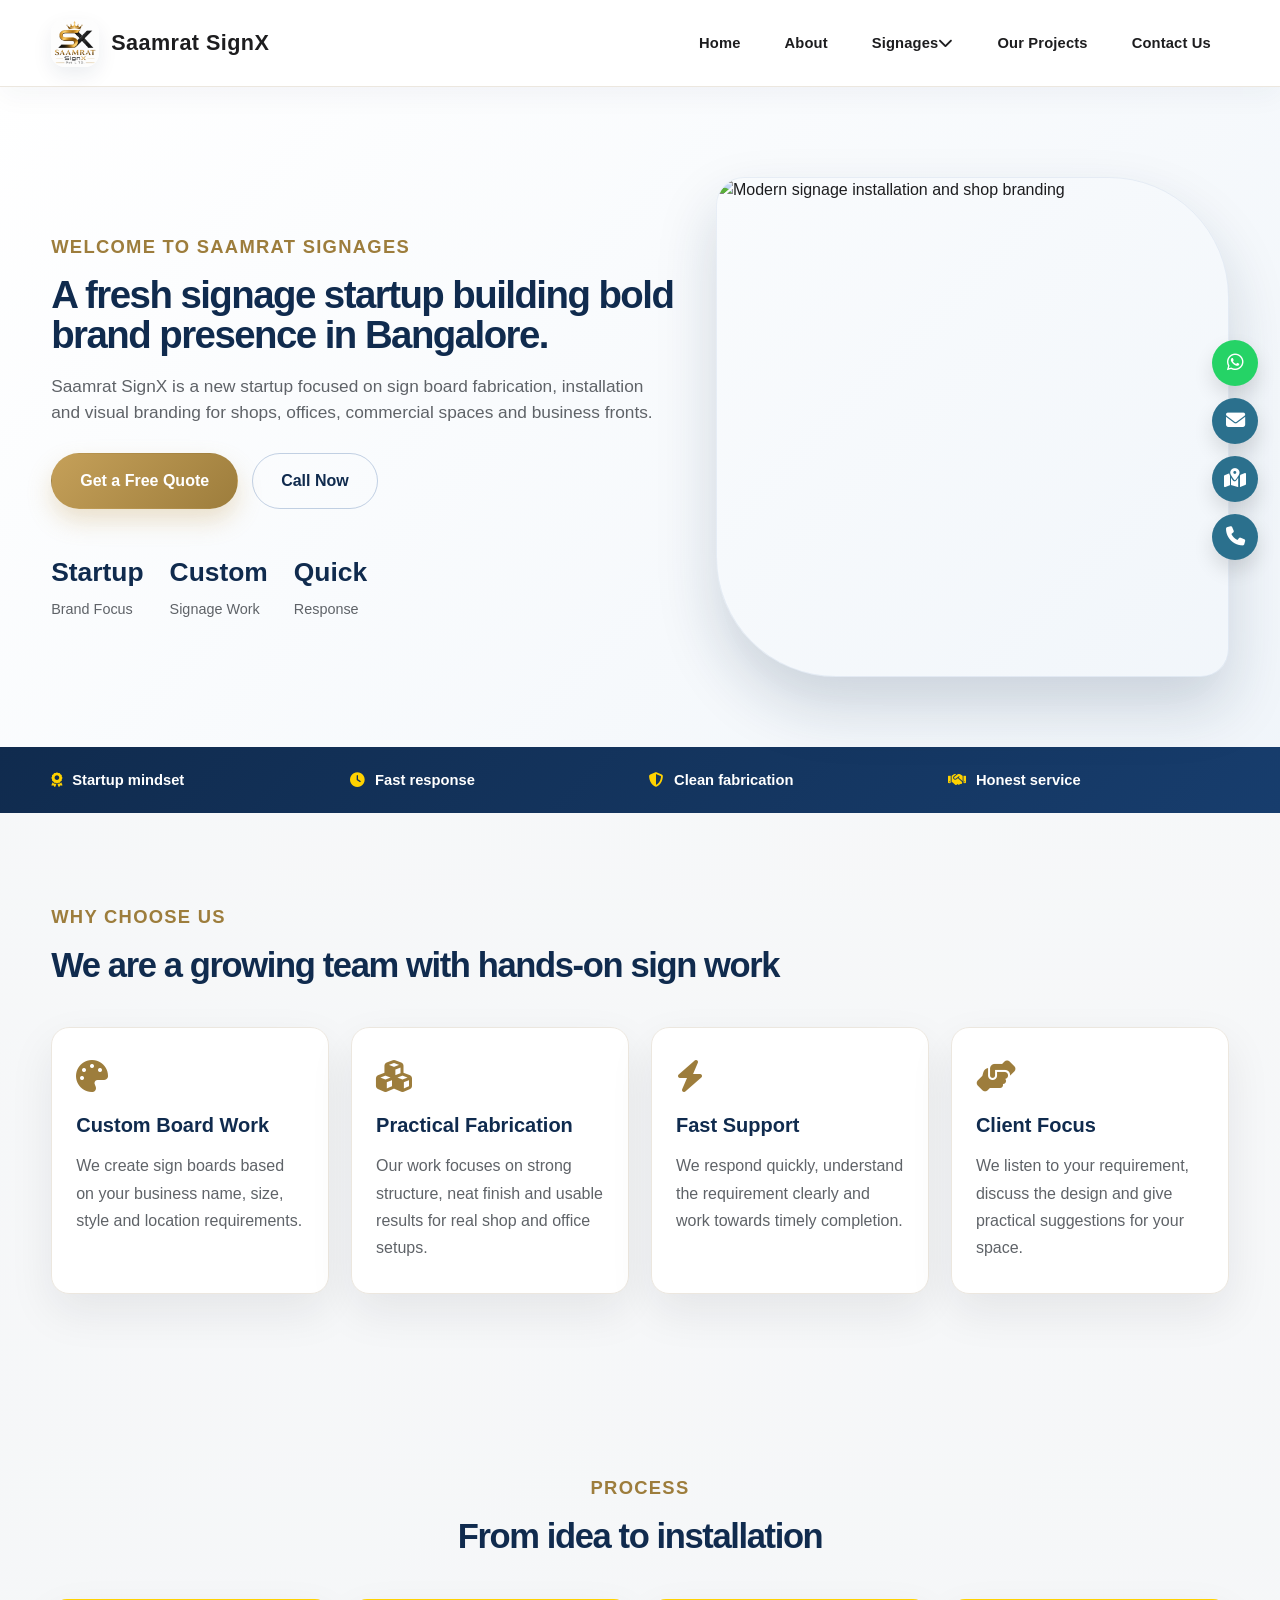
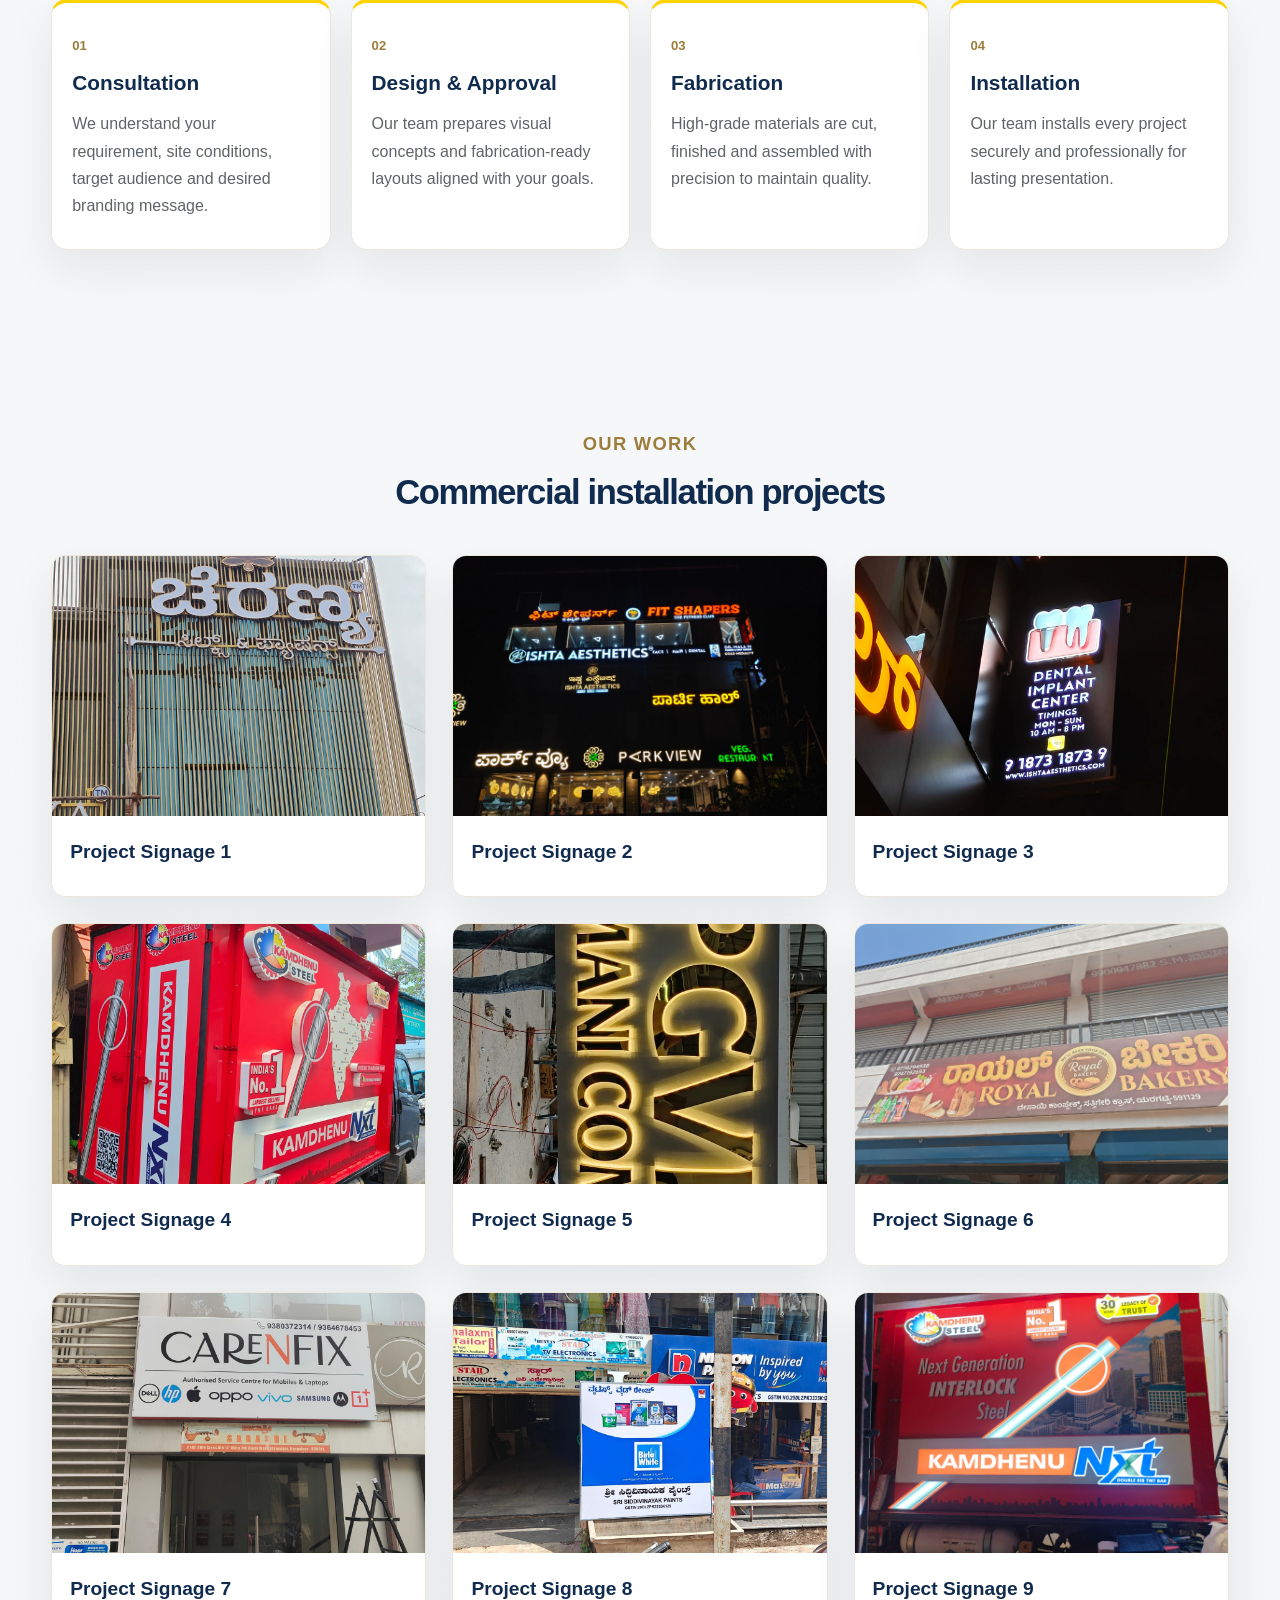
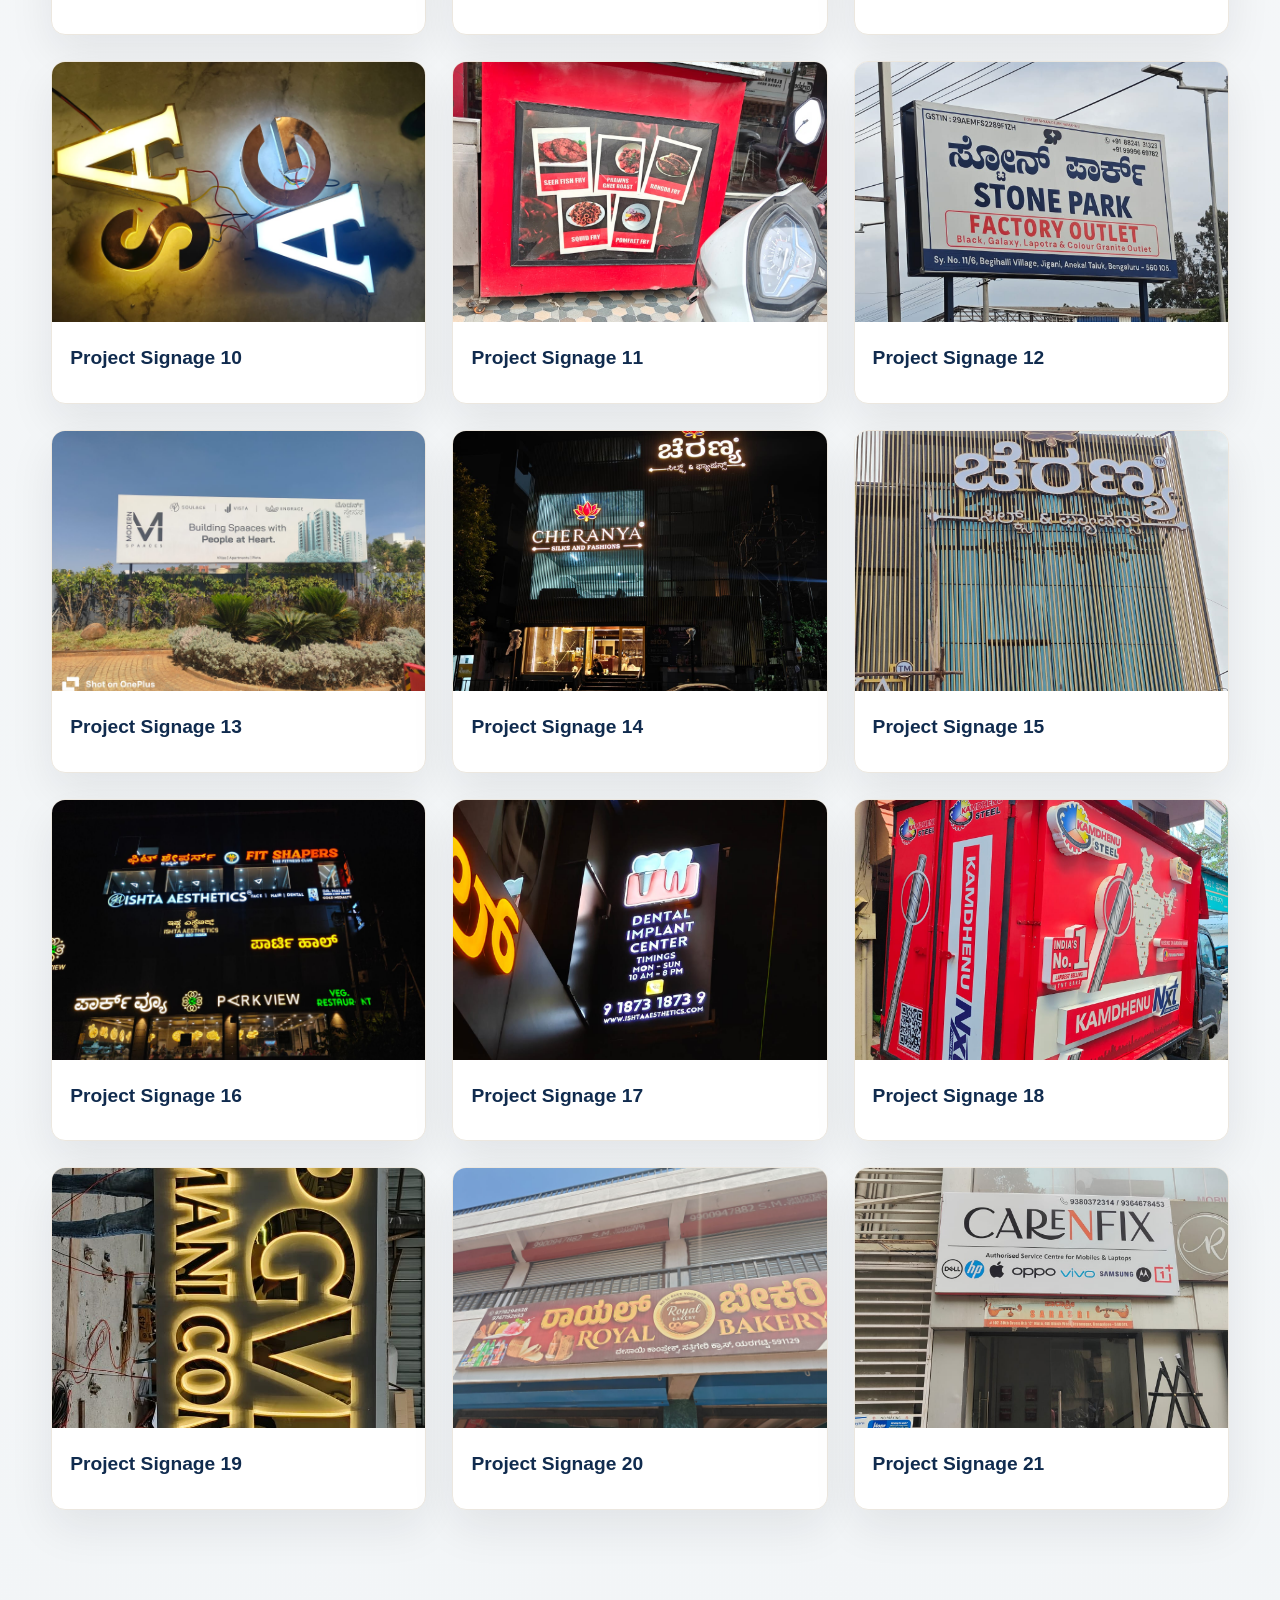
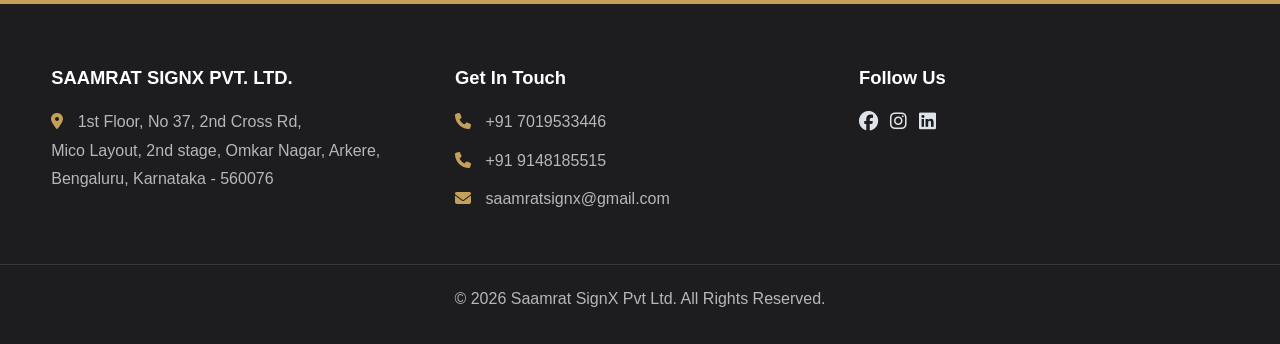
==== index.html @ 5800c89b "added multiple files" ====
<!DOCTYPE html>
<html lang="en">
<head>
    <meta charset="UTF-8">
    <meta name="viewport" content="width=device-width, initial-scale=1.0">
    <title>Saamrat SignX Pvt Ltd | Signage Manufacturers in Bangalore</title>
    <meta name="description" content="Saamrat SignX manufactures premium 3D, neon, acrylic, ACP and commercial signage solutions in Bangalore for businesses, brands and architects.">
    <link rel="stylesheet" href="style.css">
    <link rel="stylesheet" href="https://cdnjs.cloudflare.com/ajax/libs/font-awesome/6.4.0/css/all.min.css">
</head>
<body>
    <div class="watermark-bg"></div>

    <div class="sticky-side-bar">
        <a href="https://wa.me/917019533446" target="_blank" class="side-icon whatsapp" title="WhatsApp"><i class="fa-brands fa-whatsapp"></i></a>
        <a href="mailto:saamratsignx@gmail.com" class="side-icon email" title="Email"><i class="fa-solid fa-envelope"></i></a>
        <a href="#contact" class="side-icon maps" title="Location"><i class="fa-solid fa-map-location-dot"></i></a>
        <a href="tel:+917019533446" class="side-icon phone" title="Call Us"><i class="fa-solid fa-phone"></i></a>
    </div>

    <header>
        <div class="container nav-container">
            <div class="logo-area">
                <img src="Images/logo.jpeg" alt="Saamrat SignX Logo" class="brand-logo">
                <span class="brand-name">Saamrat SignX</span>
            </div>

            <nav>
                <ul class="nav-links">
                    <li><a href="#home">Home</a></li>
                    <li><a href="about.html">About</a></li>
                    <li class="mega-dropdown-root">
                        <a href="#services" class="drop-trigger">Signages <i class="fa-solid fa-chevron-down"></i></a>
                        <div class="mega-menu-panel">
                            <div class="container mega-menu-grid">
                                <div class="mega-column">
                                    <h4>Letter Signages</h4>
                                    <ul>
                                        <li><a href="product-detail.html?type=ss-letters">Stainless Steel Letters</a></li>
                                        <li><a href="product-detail.html?type=gold-letters">Gold Letters</a></li>
                                        <li><a href="product-detail.html?type=aluminum-letters">Aluminium Letters</a></li>
                                        <li><a href="product-detail.html?type=acrylic-letters">Acrylic Letters</a></li>
                                    </ul>
                                </div>
                                <div class="mega-column">
                                    <h4>Glow & LED Signs</h4>
                                    <ul>
                                        <li><a href="product-detail.html?type=3d-glow">3D Glow Sign Board</a></li>
                                        <li><a href="product-detail.html?type=neon-board">Neon Sign Board</a></li>
                                        <li><a href="product-detail.html?type=pylon-board">Pylon Sign Board</a></li>
                                    </ul>
                                </div>
                                <div class="mega-column">
                                    <h4>Outdoor & Architectural</h4>
                                    <ul>
                                        <li><a href="product-detail.html?type=acp-cladding">ACP Cladding</a></li>
                                        <li><a href="product-detail.html?type=modular-signage">Modular Signage</a></li>
                                    </ul>
                                </div>
                                <div class="mega-column">
                                    <h4>Specialty Signs</h4>
                                    <ul>
                                        <li><a href="product-detail.html?type=acrylic-letters">Acrylic Signs</a></li>
                                        <li><a href="product-detail.html?type=ss-letters">Custom Branding</a></li>
                                    </ul>
                                </div>
                            </div>
                        </div>
                    </li>
                    <li><a href="#projects">Our Projects</a></li>
                    <li><a href="#contact">Contact Us</a></li>
                </ul>
            </nav>
        </div>
    </header>

    <main>
        <section id="home" class="hero-split-section">
            <div class="container hero-split-grid">
                <div class="hero-left-content">
                    <span class="eyebrow">Welcome to Saamrat Signages</span>
                    <h1 class="hero-main-title">A fresh signage startup building bold brand presence in Bangalore.</h1>
                    <p class="hero-description-text">
                        Saamrat SignX is a new startup focused on sign board fabrication, installation and visual branding for shops, offices, commercial spaces and business fronts.
                    </p>
                    <div class="hero-action-buttons">
                        <a href="#contact" class="btn-primary">Get a Free Quote</a>
                        <a href="tel:+917019533446" class="btn-secondary">Call Now</a>
                    </div>
                    <div class="hero-stats">
                        <div>
                            <strong>Startup</strong>
                            <span>Brand Focus</span>
                        </div>
                        <div>
                            <strong>Custom</strong>
                            <span>Signage Work</span>
                        </div>
                        <div>
                            <strong>Quick</strong>
                            <span>Response</span>
                        </div>
                    </div>
                </div>

                <div class="hero-right-media">
                    <div class="hero-image-wrapper">
                        <img src="https://images.unsplash.com/photo-1524758631624-e2822e304c36?auto=format&fit=crop&w=1200&q=80" alt="Modern signage installation and shop branding">
                    </div>
                </div>
            </div>
        </section>

        <section class="trust-strip">
            <div class="container trust-strip-inner">
                <div><i class="fa-solid fa-award"></i> Startup mindset</div>
                <div><i class="fa-solid fa-clock"></i> Fast response</div>
                <div><i class="fa-solid fa-shield-halved"></i> Clean fabrication</div>
                <div><i class="fa-solid fa-handshake"></i> Honest service</div>
            </div>
        </section>

        <section class="features-section">
            <div class="container">
                <div class="section-heading left">
                    <span class="eyebrow">Why choose us</span>
                    <h2>We are a growing team with hands-on sign work</h2>
                </div>

                <div class="feature-grid">
                    <div class="feature-box">
                        <i class="fa-solid fa-palette"></i>
                        <h3>Custom Board Work</h3>
                        <p>We create sign boards based on your business name, size, style and location requirements.</p>
                    </div>
                    <div class="feature-box">
                        <i class="fa-solid fa-cubes"></i>
                        <h3>Practical Fabrication</h3>
                        <p>Our work focuses on strong structure, neat finish and usable results for real shop and office setups.</p>
                    </div>
                    <div class="feature-box">
                        <i class="fa-solid fa-bolt"></i>
                        <h3>Fast Support</h3>
                        <p>We respond quickly, understand the requirement clearly and work towards timely completion.</p>
                    </div>
                    <div class="feature-box">
                        <i class="fa-solid fa-hands-helping"></i>
                        <h3>Client Focus</h3>
                        <p>We listen to your requirement, discuss the design and give practical suggestions for your space.</p>
                    </div>
                </div>
            </div>
        </section>

        <section class="process-section">
            <div class="container">
                <div class="section-heading center">
                    <span class="eyebrow">Process</span>
                    <h2>From idea to installation</h2>
                </div>
                <div class="process-grid">
                    <div class="process-step">
                        <span>01</span>
                        <h3>Consultation</h3>
                        <p>We understand your requirement, site conditions, target audience and desired branding message.</p>
                    </div>
                    <div class="process-step">
                        <span>02</span>
                        <h3>Design & Approval</h3>
                        <p>Our team prepares visual concepts and fabrication-ready layouts aligned with your goals.</p>
                    </div>
                    <div class="process-step">
                        <span>03</span>
                        <h3>Fabrication</h3>
                        <p>High-grade materials are cut, finished and assembled with precision to maintain quality.</p>
                    </div>
                    <div class="process-step">
                        <span>04</span>
                        <h3>Installation</h3>
                        <p>Our team installs every project securely and professionally for lasting presentation.</p>
                    </div>
                </div>
            </div>
        </section>

        <section id="projects" class="projects-section">
            <div class="container">
                <div class="section-heading center">
                    <span class="eyebrow">Our work</span>
                    <h2>Commercial installation projects</h2>
                </div>
                <div class="projects-grid">
                    <div class="project-item">
                        <img src="Images/project-signage-1.jpeg" alt="Project signage 1">
                        <div class="project-meta"><h4>Project Signage 1</h4></div>
                    </div>
                    <div class="project-item">
                        <img src="Images/project-signage-2.jpeg" alt="Project signage 2">
                        <div class="project-meta"><h4>Project Signage 2</h4></div>
                    </div>
                    <div class="project-item">
                        <img src="Images/project-signage-3.jpeg" alt="Project signage 3">
                        <div class="project-meta"><h4>Project Signage 3</h4></div>
                    </div>
                    <div class="project-item">
                        <img src="Images/project-signage-4.jpeg" alt="Project signage 4">
                        <div class="project-meta"><h4>Project Signage 4</h4></div>
                    </div>
                    <div class="project-item">
                        <img src="Images/project-signage-5.jpeg" alt="Project signage 5">
                        <div class="project-meta"><h4>Project Signage 5</h4></div>
                    </div>
                    <div class="project-item">
                        <img src="Images/project-signage-6.jpeg" alt="Project signage 6">
                        <div class="project-meta"><h4>Project Signage 6</h4></div>
                    </div>
                    <div class="project-item">
                        <img src="Images/project-signage-7.jpeg" alt="Project signage 7">
                        <div class="project-meta"><h4>Project Signage 7</h4></div>
                    </div>
                    <div class="project-item">
                        <img src="Images/project-signage-8.jpeg" alt="Project signage 8">
                        <div class="project-meta"><h4>Project Signage 8</h4></div>
                    </div>
                    <div class="project-item">
                        <img src="Images/project-signage-9.jpeg" alt="Project signage 9">
                        <div class="project-meta"><h4>Project Signage 9</h4></div>
                    </div>
                    <div class="project-item">
                        <img src="Images/project-signage-10.jpeg" alt="Project signage 10">
                        <div class="project-meta"><h4>Project Signage 10</h4></div>
                    </div>
                    <div class="project-item">
                        <img src="Images/project-signage-11.jpeg" alt="Project signage 11">
                        <div class="project-meta"><h4>Project Signage 11</h4></div>
                    </div>
                    <div class="project-item">
                        <img src="Images/project-signage-12.jpeg" alt="Project signage 12">
                        <div class="project-meta"><h4>Project Signage 12</h4></div>
                    </div>
                    <div class="project-item">
                        <img src="Images/project-signage-13.jpeg" alt="Project signage 13">
                        <div class="project-meta"><h4>Project Signage 13</h4></div>
                    </div>
                    <div class="project-item">
                        <img src="Images/project-signage-14.jpeg" alt="Project signage 14">
                        <div class="project-meta"><h4>Project Signage 14</h4></div>
                    </div>
                    <div class="project-item">
                        <img src="Images/project-signage-15.jpeg" alt="Project signage 15">
                        <div class="project-meta"><h4>Project Signage 15</h4></div>
                    </div>
                    <div class="project-item">
                        <img src="Images/project-signage-16.jpeg" alt="Project signage 16">
                        <div class="project-meta"><h4>Project Signage 16</h4></div>
                    </div>
                    <div class="project-item">
                        <img src="Images/project-signage-17.jpeg" alt="Project signage 17">
                        <div class="project-meta"><h4>Project Signage 17</h4></div>
                    </div>
                    <div class="project-item">
                        <img src="Images/project-signage-18.jpeg" alt="Project signage 18">
                        <div class="project-meta"><h4>Project Signage 18</h4></div>
                    </div>
                    <div class="project-item">
                        <img src="Images/project-signage-19.jpeg" alt="Project signage 19">
                        <div class="project-meta"><h4>Project Signage 19</h4></div>
                    </div>
                    <div class="project-item">
                        <img src="Images/project-signage-20.jpeg" alt="Project signage 20">
                        <div class="project-meta"><h4>Project Signage 20</h4></div>
                    </div>
                    <div class="project-item">
                        <img src="Images/project-signage-21.jpeg" alt="Project signage 21">
                        <div class="project-meta"><h4>Project Signage 21</h4></div>
                    </div>
                </div>
            </div>
        </section>


    </main>

    <footer>
        <div class="container footer-grid">
            <div class="footer-info">
                <h3>SAAMRAT SIGNX PVT. LTD.</h3>
                <p><i class="fa-solid fa-location-dot"></i> 1st Floor, No 37, 2nd Cross Rd,<br>Mico Layout, 2nd stage, Omkar Nagar, Arkere,<br>Bengaluru, Karnataka - 560076</p>
            </div>
            <div class="footer-contact">
                <h3>Get In Touch</h3>
                <p><i class="fa-solid fa-phone"></i> +91 7019533446</p>
                <p><i class="fa-solid fa-phone"></i> +91 9148185515</p>
                <p><i class="fa-solid fa-envelope"></i> saamratsignx@gmail.com</p>
            </div>
            <div class="footer-social">
                <h3>Follow Us</h3>
                <div class="social-icons">
                    <a href="#"><i class="fa-brands fa-facebook"></i></a>
                    <a href="#"><i class="fa-brands fa-instagram"></i></a>
                    <a href="#"><i class="fa-brands fa-linkedin"></i></a>
                </div>
            </div>
        </div>
        <div class="footer-bottom text-center">
            <p>&copy; <span id="currentYear"></span> Saamrat SignX Pvt Ltd. All Rights Reserved.</p>
        </div>
    </footer>

    <script src="script.js"></script>
</body>
</html>
---- style.css ----
:root {
    --primary-gold: #c5a059;
    --dark-gold: #9d7d3c;
    --dark-charcoal: #1d1d1f;
    --text-muted: #5f6368;
    --pure-white: #ffffff;
    --soft-white: #f8f8f5;
    --border-color: #ece7df;
    --brand-blue: #1b4b93;
    --brand-blue-2: #102b4e;
    --screenshot-yellow: #ffd200;
    --shadow-soft: 0 18px 45px rgba(24, 28, 38, 0.08);
}

* {
    margin: 0;
    padding: 0;
    box-sizing: border-box;
    font-family: Arial, Helvetica, sans-serif;
    scroll-behavior: smooth;
}

body {
    background: linear-gradient(180deg, #f7f8f9 0%, #f2f5f7 100%);
    color: var(--dark-charcoal);
    line-height: 1.5;
    position: relative;
    overflow-x: hidden;
}

a { text-decoration: none; }
img { display: block; max-width: 100%; }

.container {
    width: 92%;
    max-width: 1200px;
    margin: 0 auto;
}

.text-center { text-align: center; }

.eyebrow {
    display: inline-block;
    font-size: 0.78rem;
    letter-spacing: 0.12rem;
    text-transform: uppercase;
    font-weight: 700;
    color: var(--dark-gold);
    margin-bottom: 18px;
}

.section-heading {
    margin-bottom: 42px;
}

.section-heading h2 {
    color: var(--brand-blue-2);
    font-size: clamp(2rem, 2.7vw, 2.8rem);
    line-height: 1.18;
    font-weight: 800;
    letter-spacing: -0.04em;
}

.section-heading.center {
    text-align: center;
}

.section-heading.left {
    text-align: left;
}

.watermark-bg {
    position: fixed;
    inset: 0;
    background-image: url('Images/logo.jpeg');
    background-repeat: no-repeat;
    background-position: center center;
    background-size: 68vmin auto;
    filter: grayscale(1) brightness(0);
    opacity: 0.045;
    pointer-events: none;
    z-index: 0;
}

header,
main,
footer {
    position: relative;
    z-index: 1;
}

.sticky-side-bar {
    position: fixed;
    right: 22px;
    top: 50%;
    transform: translateY(-50%);
    display: flex;
    flex-direction: column;
    gap: 12px;
    z-index: 9999;
}

.side-icon {
    width: 46px;
    height: 46px;
    border-radius: 50%;
    background-color: #2b708d;
    color: var(--pure-white);
    display: flex;
    justify-content: center;
    align-items: center;
    font-size: 1.2rem;
    box-shadow: 0 10px 20px rgba(0, 0, 0, 0.12);
    transition: transform 0.25s ease, background 0.25s ease;
}

.side-icon:hover { transform: translateY(-2px) scale(1.06); }
.side-icon.whatsapp { background-color: #25D366; }

header {
    position: sticky;
    top: 0;
    z-index: 2000;
    background: rgba(255, 255, 255, 0.94);
    backdrop-filter: blur(12px);
    border-bottom: 1px solid var(--border-color);
    box-shadow: 0 10px 25px rgba(16, 43, 78, 0.04);
}

.nav-container {
    display: flex;
    justify-content: space-between;
    align-items: center;
    height: 86px;
}

.logo-area {
    display: flex;
    align-items: center;
    gap: 12px;
}

.brand-logo {
    width: 48px;
    height: 48px;
    object-fit: cover;
    border-radius: 14px;
    box-shadow: 0 8px 20px rgba(16, 43, 78, 0.08);
}

.brand-name {
    font-size: 1.35rem;
    font-weight: 800;
    color: var(--dark-charcoal);
    letter-spacing: 0.02em;
}

.nav-links {
    display: flex;
    align-items: center;
    list-style: none;
    gap: 8px;
}

.nav-links > li {
    position: relative;
    height: 80px;
    display: flex;
    align-items: center;
}

.nav-links > li > a {
    color: var(--dark-charcoal);
    font-weight: 700;
    font-size: 0.92rem;
    padding: 0 18px;
    display: flex;
    align-items: center;
    height: 100%;
    letter-spacing: 0.01em;
}

.nav-links > li > a:hover {
    color: var(--primary-gold);
}

.mega-dropdown-root {
    position: relative;
}

.mega-dropdown-root:hover .mega-menu-panel,
.mega-dropdown-root:focus-within .mega-menu-panel {
    opacity: 1;
    visibility: visible;
    transform: translate(-50%, 0);
    pointer-events: auto;
}

.mega-menu-panel {
    position: absolute;
    top: 80px;
    left: 50%;
    width: min(1200px, calc(100vw - 80px));
    background: #ffffff;
    border-bottom: 1px solid var(--border-color);
    box-shadow: 0 22px 35px rgba(0,0,0,0.12);
    padding: 35px 0 40px;
    opacity: 0;
    visibility: hidden;
    transform: translate(-50%, 8px);
    transition: all 0.25s ease;
    pointer-events: none;
    z-index: 1000;
}

.mega-menu-grid {
    display: grid;
    grid-template-columns: repeat(4, minmax(180px, 1fr));
    gap: 32px;
}

.mega-column h4 {
    font-size: 0.92rem;
    margin-bottom: 14px;
    color: var(--dark-charcoal);
    font-weight: 800;
}

.mega-column ul { list-style: none; }
.mega-column ul li { margin-bottom: 10px; }
.mega-column ul li a {
    color: var(--text-muted);
    font-size: 0.88rem;
}
.mega-column ul li a:hover { color: var(--brand-blue); }

.hero-split-section {
    padding: 90px 0 70px;
    position: relative;
    z-index: 1;
    background: linear-gradient(135deg, rgba(255,255,255,0.96), rgba(240,245,250,0.96));
}

.hero-split-grid {
    display: grid;
    grid-template-columns: 1.1fr 0.9fr;
    gap: 38px;
    align-items: center;
}

.hero-left-content {
    display: flex;
    flex-direction: column;
    align-items: flex-start;
}

.hero-main-title {
    font-size: clamp(2.4rem, 3vw, 3.8rem);
    line-height: 1.05;
    color: var(--brand-blue-2);
    font-weight: 900;
    margin-bottom: 18px;
    letter-spacing: -0.04em;
}

.eyebrow {
    font-size: 1.15rem;
    letter-spacing: 0.08rem;
    margin-bottom: 14px;
}

.hero-description-text {
    font-size: 1.08rem;
    color: var(--text-muted);
    max-width: 620px;
    margin-bottom: 28px;
}

.hero-action-buttons {
    display: flex;
    flex-wrap: wrap;
    gap: 14px;
    margin-bottom: 32px;
}

.btn-primary,
.btn-secondary {
    display: inline-flex;
    align-items: center;
    justify-content: center;
    padding: 15px 28px;
    border-radius: 999px;
    font-weight: 700;
    border: 1px solid transparent;
    transition: transform 0.2s ease, box-shadow 0.2s ease;
    text-decoration: none;
}

.btn-primary {
    background: linear-gradient(135deg, var(--primary-gold), var(--dark-gold));
    color: var(--pure-white);
    box-shadow: 0 12px 25px rgba(197, 160, 89, 0.3);
}

.btn-secondary {
    background: transparent;
    color: var(--brand-blue-2);
    border-color: rgba(27, 75, 147, 0.25);
}

.btn-primary:hover,
.btn-secondary:hover {
    transform: translateY(-2px);
}

.hero-stats {
    display: flex;
    flex-wrap: wrap;
    gap: 26px;
    padding-top: 12px;
}

.hero-stats div {
    display: flex;
    flex-direction: column;
    gap: 6px;
}

.hero-stats strong {
    font-size: 1.65rem;
    color: var(--brand-blue-2);
}

.hero-stats span {
    color: var(--text-muted);
    font-size: 0.9rem;
}

.hero-image-wrapper {
    width: 100%;
    height: 500px;
    border-radius: 28px 120px 28px 120px;
    overflow: hidden;
    box-shadow: 0 30px 60px rgba(16, 43, 78, 0.18);
    border: 1px solid rgba(27, 75, 147, 0.08);
}

.hero-image-wrapper img {
    width: 100%;
    height: 100%;
    object-fit: cover;
}

.trust-strip {
    background: linear-gradient(135deg, #102b4e, #173d6d);
    color: var(--pure-white);
    padding: 22px 0;
}

.trust-strip-inner {
    display: grid;
    grid-template-columns: repeat(4, minmax(160px, 1fr));
    gap: 18px;
    font-weight: 700;
    text-transform: none;
}

.trust-strip-inner div {
    display: flex;
    align-items: center;
    gap: 10px;
    font-size: 0.92rem;
}

.trust-strip-inner i {
    color: var(--screenshot-yellow);
}

.services-section,
.features-section,
.process-section,
.projects-section,
.testimonial-section,
.contact-section {
    padding: 90px 0;
}

.services-section {
    background: #ffffff;
}

.image-gallery-grid {
    display: grid;
    grid-template-columns: repeat(auto-fit, minmax(280px, 1fr));
    gap: 26px;
}

.gallery-card {
    position: relative;
    overflow: hidden;
    border-radius: 14px;
    border: 1px solid var(--border-color);
    height: 255px;
    background: #ddd;
    box-shadow: var(--shadow-soft);
}

.gallery-card img {
    width: 100%;
    height: 100%;
    object-fit: cover;
    transition: transform 0.3s ease;
}

.gallery-card:hover img { transform: scale(1.05); }

.card-overlay {
    position: absolute;
    inset: 0;
    display: flex;
    align-items: center;
    justify-content: center;
    background: rgba(17, 24, 39, 0.7);
    opacity: 0;
    transition: opacity 0.25s ease;
}

.gallery-card:hover .card-overlay { opacity: 1; }

.card-overlay h3 {
    color: var(--pure-white);
    font-size: 1.2rem;
    text-align: center;
    padding: 0 20px;
}

.feature-grid {
    display: grid;
    grid-template-columns: repeat(4, minmax(220px, 1fr));
    gap: 22px;
}

.feature-box {
    background: var(--pure-white);
    padding: 32px 24px;
    border-radius: 18px;
    border: 1px solid var(--border-color);
    box-shadow: var(--shadow-soft);
    transition: transform 0.22s ease, box-shadow 0.22s ease;
}

.feature-box:hover {
    transform: translateY(-4px);
    box-shadow: 0 22px 40px rgba(16, 43, 78, 0.12);
}

.feature-box i {
    font-size: 2rem;
    color: var(--dark-gold);
    margin-bottom: 18px;
}

.feature-box h3 {
    margin-bottom: 12px;
    font-size: 1.25rem;
    color: var(--brand-blue-2);
}

.feature-box p {
    color: var(--text-muted);
    line-height: 1.7;
}

.process-grid {
    display: grid;
    grid-template-columns: repeat(4, minmax(200px, 1fr));
    gap: 20px;
}

.process-step {
    background: var(--pure-white);
    padding: 30px 20px;
    border: 1px solid var(--border-color);
    border-top: 4px solid var(--screenshot-yellow);
    border-radius: 16px;
    box-shadow: var(--shadow-soft);
}

.process-step span {
    display: inline-block;
    font-size: 0.82rem;
    font-weight: 800;
    color: var(--dark-gold);
    margin-bottom: 12px;
}

.process-step h3 {
    color: var(--brand-blue-2);
    margin-bottom: 12px;
    font-size: 1.3rem;
}

.process-step p {
    color: var(--text-muted);
    line-height: 1.7;
}

.projects-grid {
    display: grid;
    grid-template-columns: repeat(auto-fit, minmax(300px, 1fr));
    gap: 26px;
}

.project-item {
    background: var(--pure-white);
    border: 1px solid var(--border-color);
    border-radius: 14px;
    overflow: hidden;
    box-shadow: var(--shadow-soft);
}

.project-item img {
    width: 100%;
    height: 260px;
    object-fit: cover;
}

.project-meta {
    padding: 22px 18px;
}

.project-meta h4 {
    color: var(--brand-blue-2);
    font-size: 1.2rem;
    margin-bottom: 8px;
}

.project-meta p {
    color: var(--text-muted);
}

.testimonial-section {
    background: #ffffff;
    border-top: 1px solid var(--border-color);
    border-bottom: 1px solid var(--border-color);
}

.testimonial-grid {
    display: grid;
    grid-template-columns: repeat(3, minmax(240px, 1fr));
    gap: 22px;
}

.testimonial-card {
    background: var(--soft-white);
    border: 1px solid var(--border-color);
    border-radius: 16px;
    padding: 28px 22px;
    box-shadow: var(--shadow-soft);
}

.testimonial-card p {
    color: var(--text-muted);
    line-height: 1.75;
    margin-bottom: 18px;
}

.testimonial-card h4 {
    color: var(--brand-blue-2);
    font-size: 1rem;
}

.contact-section {
    background: linear-gradient(180deg, rgba(255,255,255,0.7), rgba(248,248,245,1));
}

.contact-grid {
    display: grid;
    grid-template-columns: 0.9fr 1.1fr;
    gap: 30px;
    align-items: center;
}

.contact-copy h2 {
    font-size: clamp(2rem, 3vw, 2.8rem);
    line-height: 1.2;
    color: var(--brand-blue-2);
    margin-bottom: 16px;
}

.contact-copy p {
    color: var(--text-muted);
    line-height: 1.7;
    margin-bottom: 24px;
}

.contact-info-list {
    display: grid;
    gap: 14px;
    color: var(--dark-charcoal);
    font-weight: 600;
}

.contact-info-list div {
    display: flex;
    align-items: flex-start;
    gap: 10px;
}

.contact-info-list i {
    color: var(--dark-gold);
    margin-top: 3px;
}

.contact-form {
    background: var(--pure-white);
    border: 1px solid var(--border-color);
    border-radius: 18px;
    padding: 26px;
    box-shadow: var(--shadow-soft);
}

.form-row {
    display: grid;
    grid-template-columns: 1fr 1fr;
    gap: 14px;
}

.contact-form input,
.contact-form textarea {
    width: 100%;
    padding: 14px 16px;
    border-radius: 12px;
    border: 1px solid #ddd;
    background: #fbfbfa;
    margin-bottom: 14px;
    font-size: 0.96rem;
}

.contact-form textarea {
    resize: vertical;
    min-height: 130px;
}

.submit-btn {
    border: none;
    cursor: pointer;
    width: 100%;
}

.form-status {
    margin-top: 12px;
    color: #1b7f5a;
    min-height: 20px;
    font-weight: 600;
}

.about-page-section {
    padding: 100px 0 70px;
}

.about-page-grid {
    display: grid;
    grid-template-columns: 0.9fr 1.1fr;
    gap: 40px;
    align-items: flex-start;
}

.about-main-heading {
    font-size: clamp(2.4rem, 3.4vw, 4rem);
    line-height: 1.1;
    color: var(--primary-gold);
    letter-spacing: 0.04em;
    border-left: 5px solid var(--dark-charcoal);
    padding-left: 14px;
}

.about-content-block h3 {
    font-size: 1.7rem;
    margin-bottom: 18px;
    color: var(--brand-blue-2);
}

.about-content-block p {
    margin-bottom: 16px;
    color: var(--text-muted);
    line-height: 1.8;
    font-size: 1.05rem;
}

.vision-mission-box-section {
    padding: 0 0 70px;
}

.vision-mission-box-grid {
    display: grid;
    grid-template-columns: 1fr 1fr;
    gap: 28px;
}

.vm-custom-box {
    background: var(--pure-white);
    border: 1px solid var(--border-color);
    border-top: 4px solid var(--screenshot-yellow);
    border-radius: 16px;
    padding: 42px 30px;
    text-align: center;
    box-shadow: var(--shadow-soft);
}

.vm-box-icon-wrap {
    margin-bottom: 18px;
}

.vm-box-icon {
    font-size: 2.6rem;
    color: var(--dark-gold);
}

.vm-custom-box h3 {
    font-size: 1.6rem;
    margin-bottom: 14px;
    color: var(--brand-blue-2);
}

.vm-custom-box p {
    color: var(--text-muted);
    line-height: 1.8;
}

.values-section {
    padding: 0 0 90px;
}

.product-hero {
    padding: 90px 0 40px;
}

.product-hero-grid {
    display: grid;
    grid-template-columns: 1fr 1fr;
    gap: 36px;
    align-items: center;
}

.product-hero-copy h1 {
    font-size: clamp(2.2rem, 4vw, 3.6rem);
    margin-bottom: 14px;
    color: var(--brand-blue-2);
}

.product-hero-copy p {
    color: var(--text-muted);
    font-size: 1.06rem;
    line-height: 1.8;
    margin-bottom: 26px;
}

.product-actions {
    display: flex;
    gap: 18px;
    flex-wrap: wrap;
}

.product-hero-image img {
    width: 100%;
    height: 440px;
    object-fit: cover;
    border-radius: 28px;
    box-shadow: var(--shadow-soft);
}

.product-detail-section {
    padding: 20px 0 60px;
}

.product-info-grid {
    display: grid;
    grid-template-columns: 1.1fr 0.9fr;
    gap: 24px;
}

.info-panel {
    background: var(--pure-white);
    border: 1px solid var(--border-color);
    border-radius: 18px;
    padding: 28px 24px;
    box-shadow: var(--shadow-soft);
}

.info-panel h3 {
    font-size: 1.5rem;
    color: var(--brand-blue-2);
    margin-bottom: 16px;
}

.info-panel ul {
    list-style: none;
    display: grid;
    gap: 12px;
    color: var(--text-muted);
}

.info-panel ul li {
    position: relative;
    padding-left: 22px;
}

.info-panel ul li::before {
    content: "";
    position: absolute;
    left: 0;
    top: 9px;
    width: 9px;
    height: 9px;
    border-radius: 50%;
    background: var(--dark-gold);
}

.accent-panel {
    background: linear-gradient(180deg, #fdfaf1, #fff);
}

.accent-panel p {
    color: var(--text-muted);
    margin-bottom: 18px;
    line-height: 1.8;
}

.related-section {
    padding: 20px 0 100px;
}

.related-grid {
    display: grid;
    grid-template-columns: repeat(3, minmax(220px, 1fr));
    gap: 22px;
}

.related-card {
    display: block;
    background: var(--pure-white);
    border: 1px solid var(--border-color);
    border-radius: 16px;
    overflow: hidden;
    box-shadow: var(--shadow-soft);
}

.related-card img {
    width: 100%;
    height: 190px;
    object-fit: cover;
}

.related-card div {
    padding: 18px 16px;
}

.related-card span {
    display: block;
    color: var(--dark-gold);
    font-size: 0.72rem;
    letter-spacing: 0.08rem;
    text-transform: uppercase;
    margin-bottom: 8px;
    font-weight: 700;
}

.related-card h4 {
    color: var(--brand-blue-2);
    font-size: 1.12rem;
}

footer {
    background: var(--dark-charcoal);
    color: #b7b7bb;
    padding: 60px 0 20px 0;
    border-top: 4px solid var(--primary-gold);
    position: relative;
    z-index: 1;
}

.footer-grid {
    display: grid;
    grid-template-columns: repeat(auto-fit, minmax(220px, 1fr));
    gap: 34px;
    margin-bottom: 40px;
}

footer h3 {
    color: var(--pure-white);
    margin-bottom: 16px;
    font-size: 1.15rem;
}

footer p {
    margin-bottom: 10px;
    line-height: 1.8;
}

footer p i { margin-right: 10px; color: var(--primary-gold); }

.social-icons {
    display: flex;
    gap: 12px;
    font-size: 1.2rem;
}

.social-icons a { color: #dfe3ea; }
.social-icons a:hover { color: var(--primary-gold); }

.footer-bottom {
    border-top: 1px solid rgba(255,255,255,0.12);
    padding-top: 20px;
}

@media (max-width: 992px) {
    .hero-split-grid,
    .about-page-grid,
    .contact-grid,
    .product-hero-grid,
    .product-info-grid {
        grid-template-columns: 1fr;
    }

    .hero-left-content,
    .hero-action-buttons {
        align-items: flex-start;
    }

    .feature-grid,
    .process-grid,
    .testimonial-grid,
    .vision-mission-box-grid,
    .trust-strip-inner {
        grid-template-columns: repeat(2, minmax(180px, 1fr));
    }

    .about-main-heading {
        border-left: none;
        padding-left: 0;
    }
}

@media (max-width: 768px) {
    .nav-container {
        height: auto;
        padding: 18px 0;
        flex-direction: column;
        gap: 16px;
    }

    .nav-links {
        flex-wrap: wrap;
        justify-content: center;
    }

    .feature-grid,
    .process-grid,
    .testimonial-grid,
    .vision-mission-box-grid,
    .trust-strip-inner,
    .form-row {
        grid-template-columns: 1fr;
    }

    .hero-split-section,
    .services-section,
    .features-section,
    .process-section,
    .projects-section,
    .testimonial-section,
    .contact-section,
    .about-page-section,
    .related-section {
        padding: 70px 0;
    }

    .hero-image-wrapper {
        height: 320px;
    }

    .sticky-side-bar {
        right: 14px;
        top: auto;
        bottom: 18px;
        transform: none;
    }

    .related-grid {
        grid-template-columns: 1fr;
    }
}
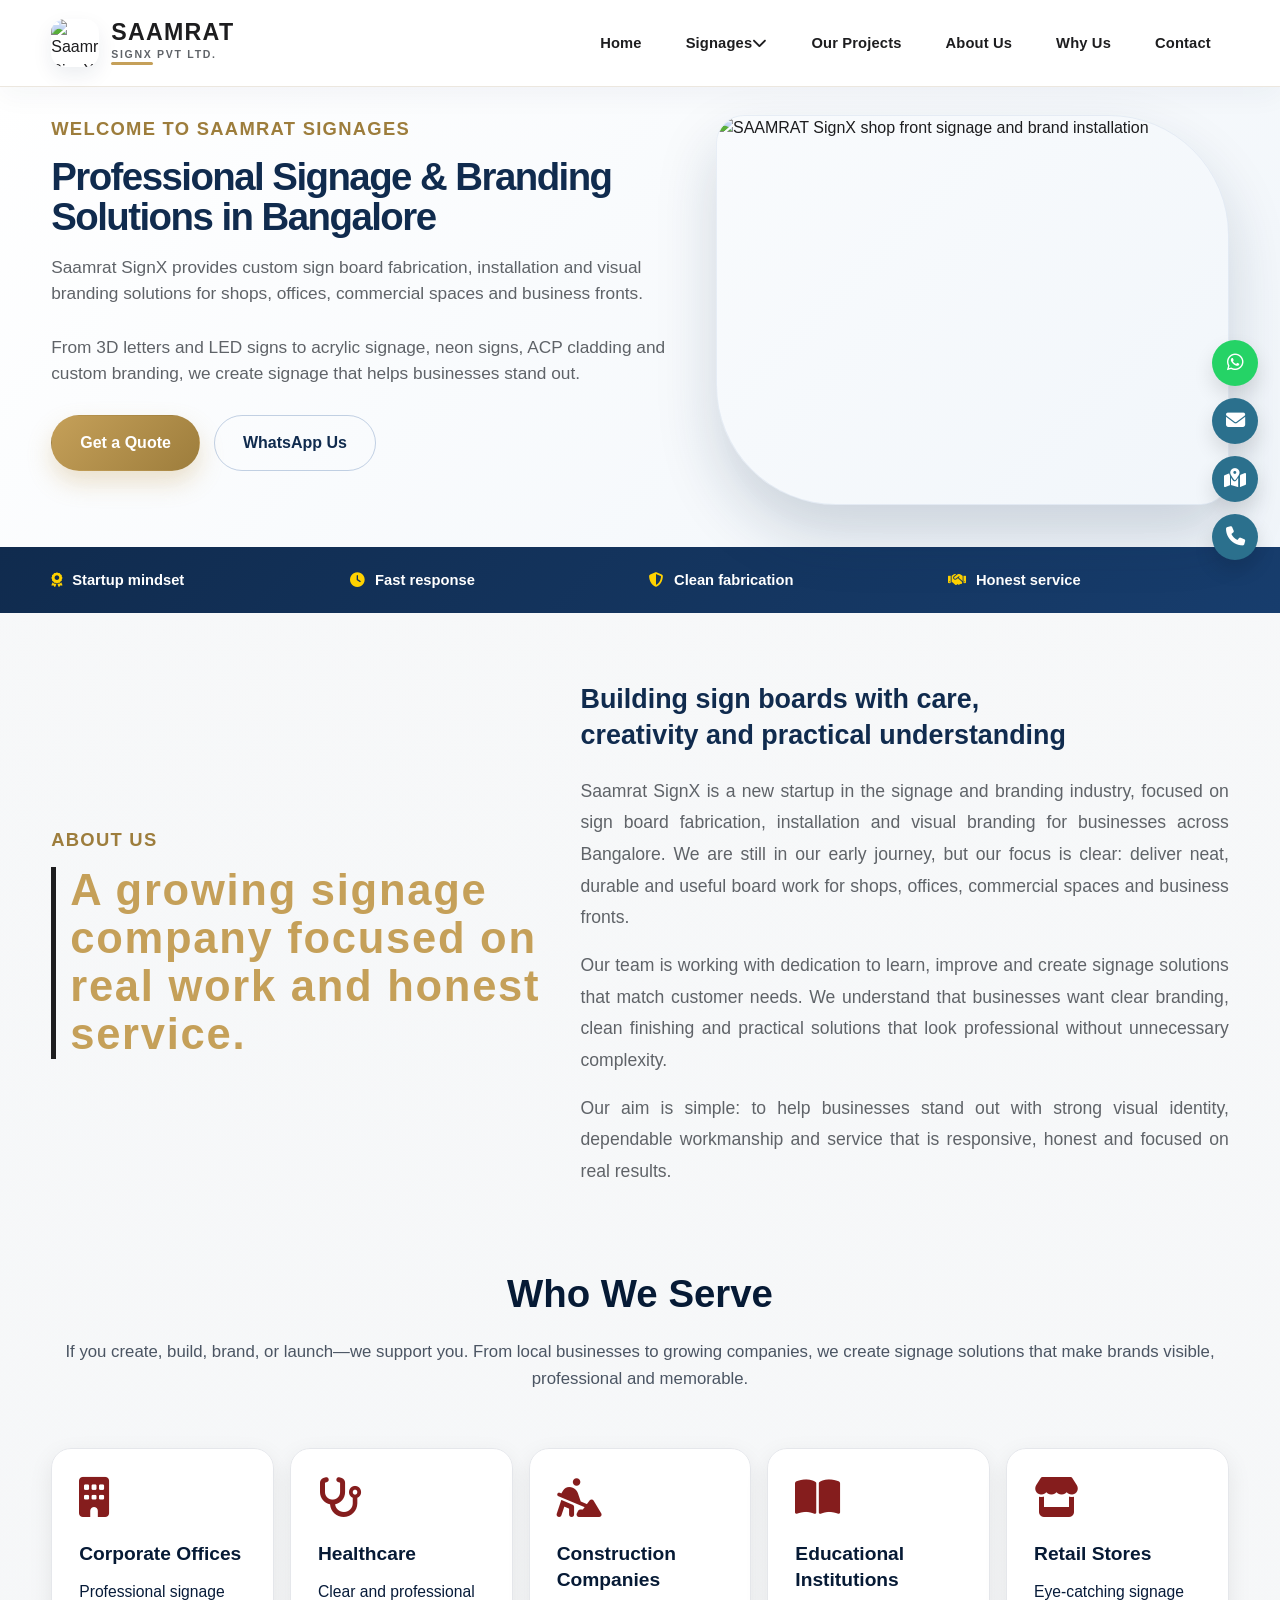
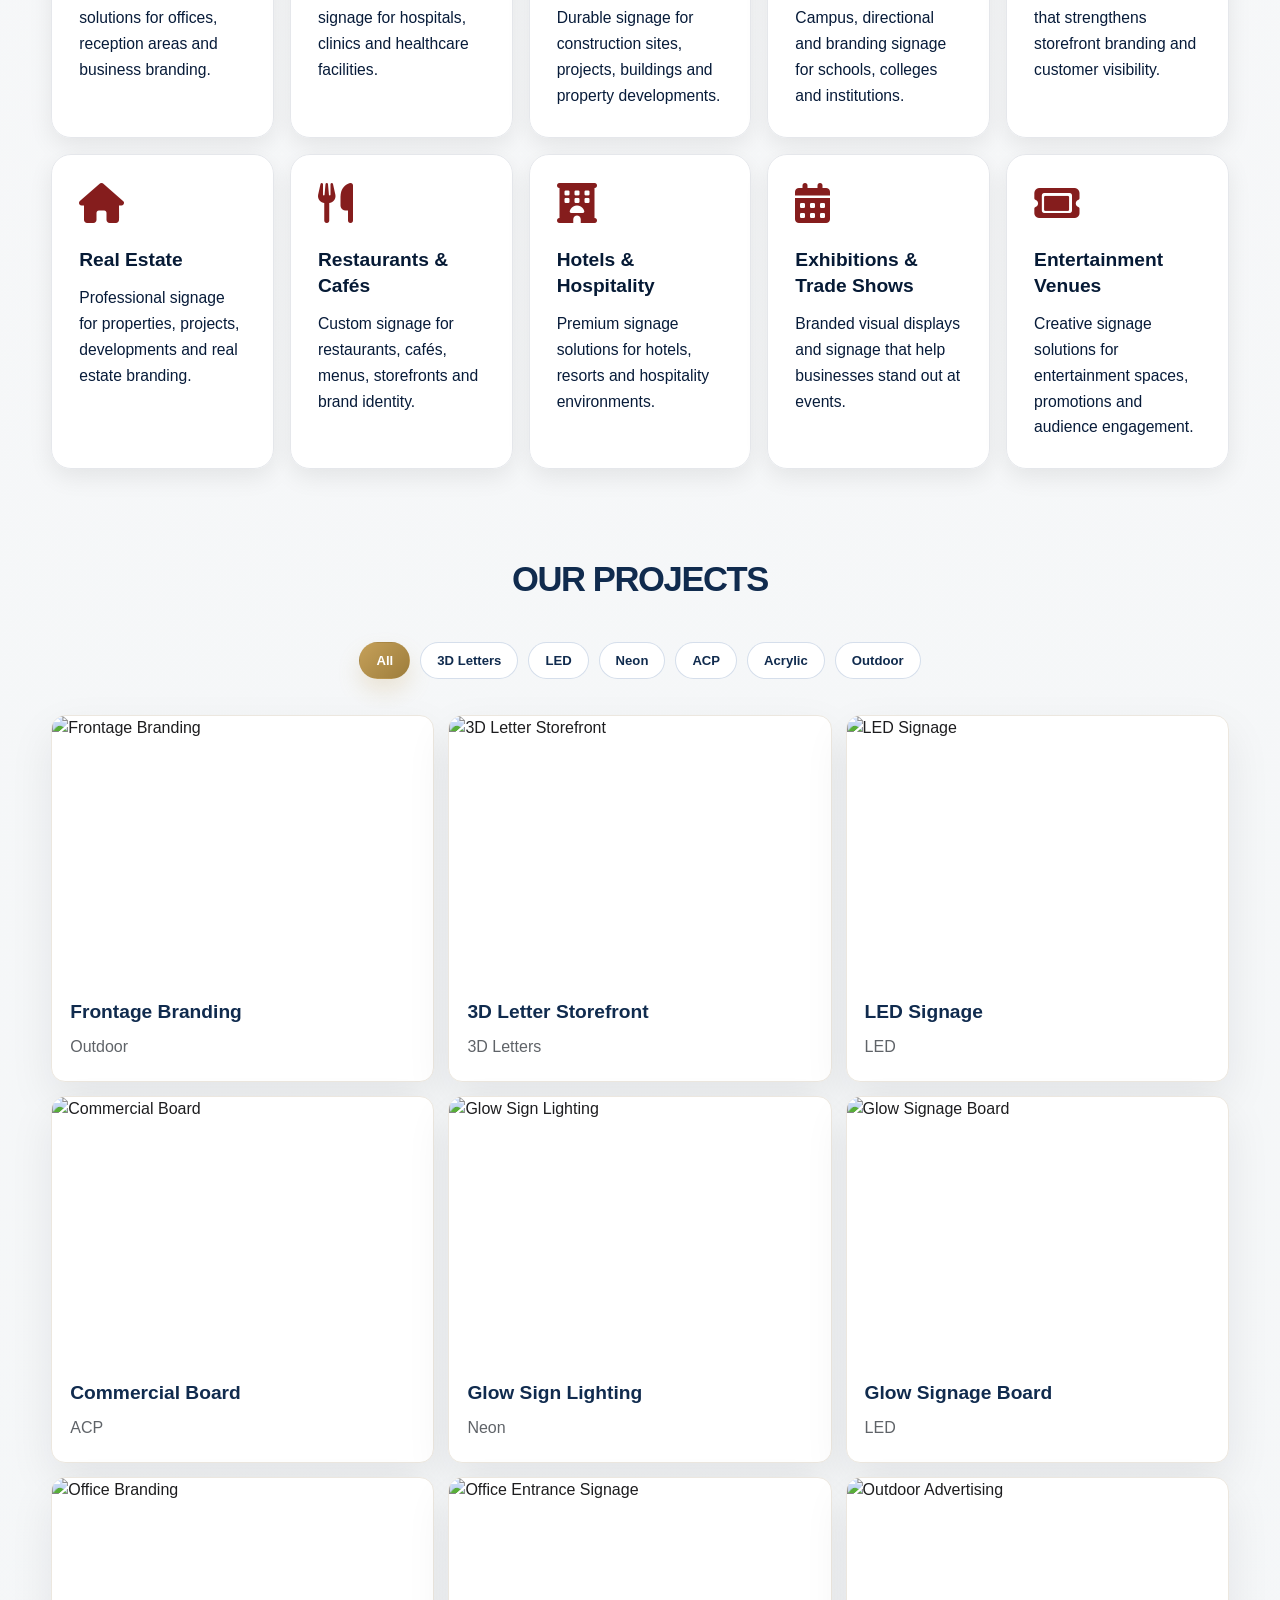
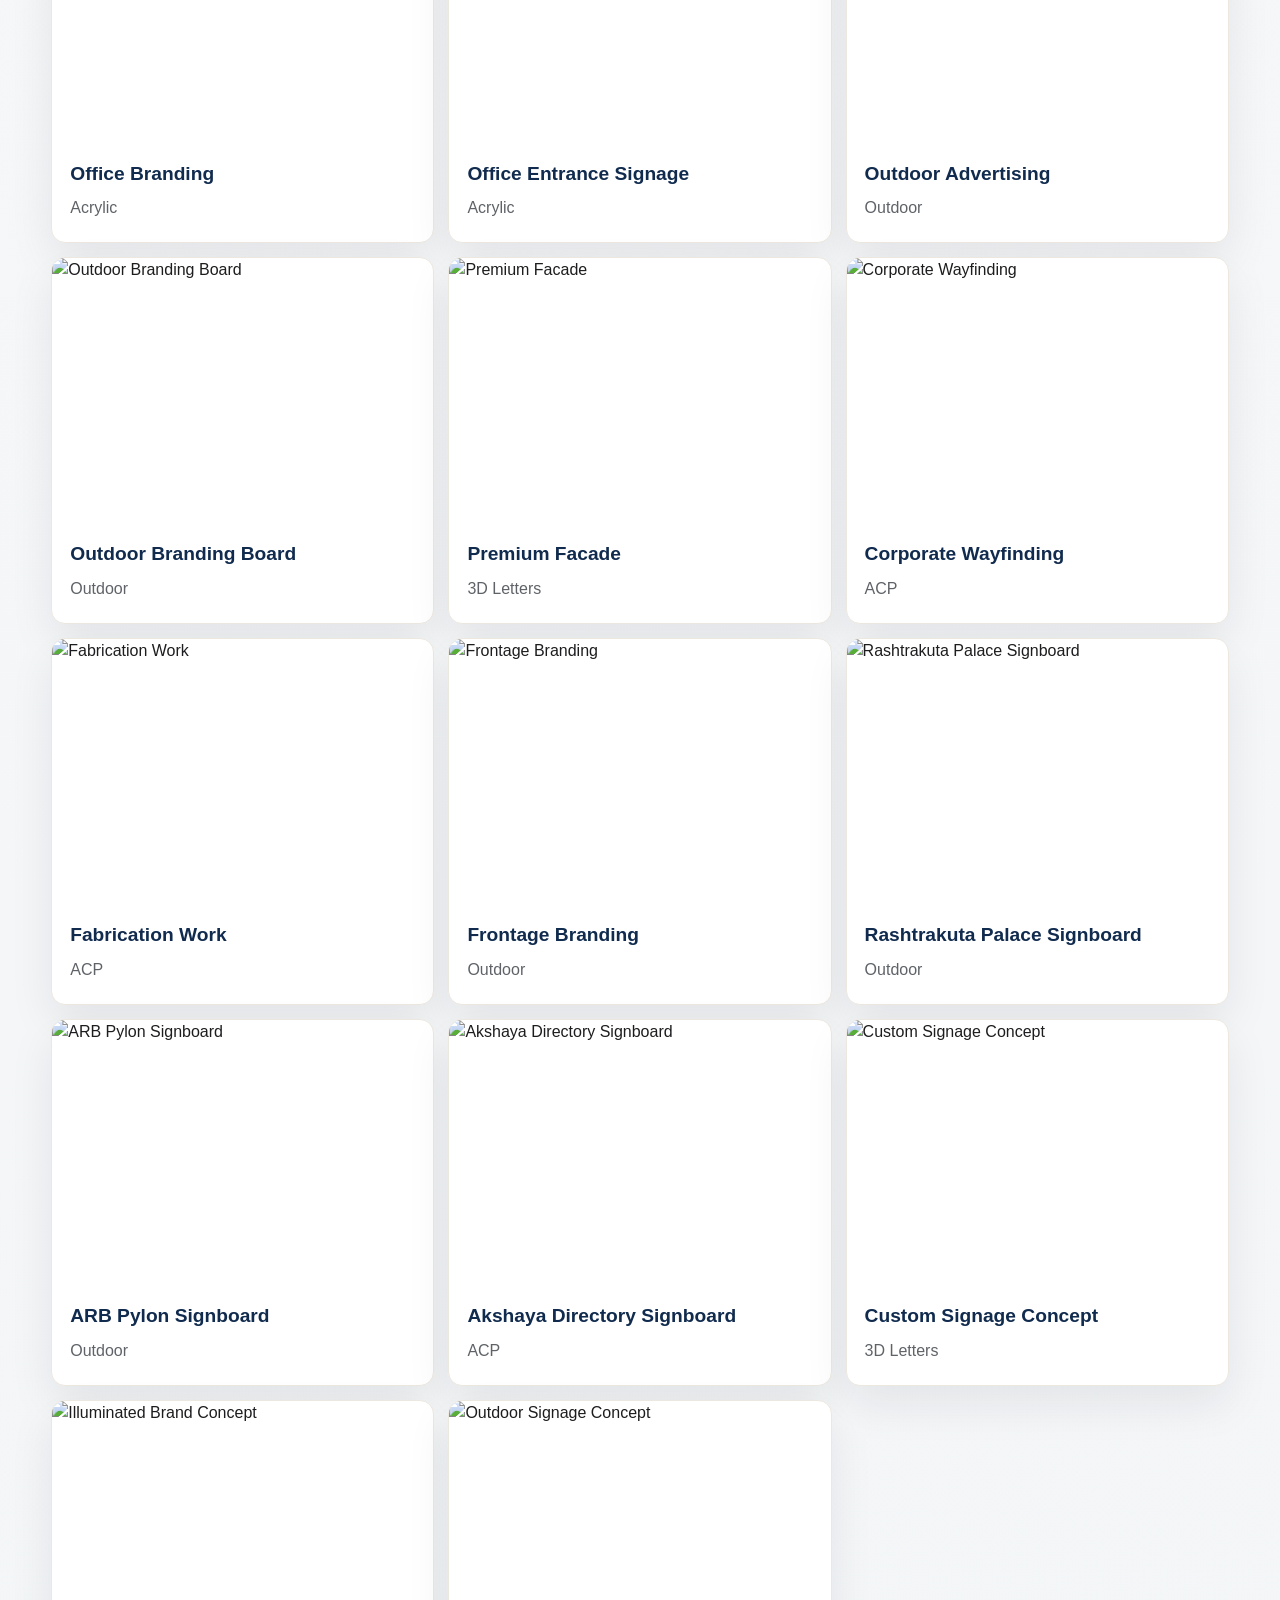
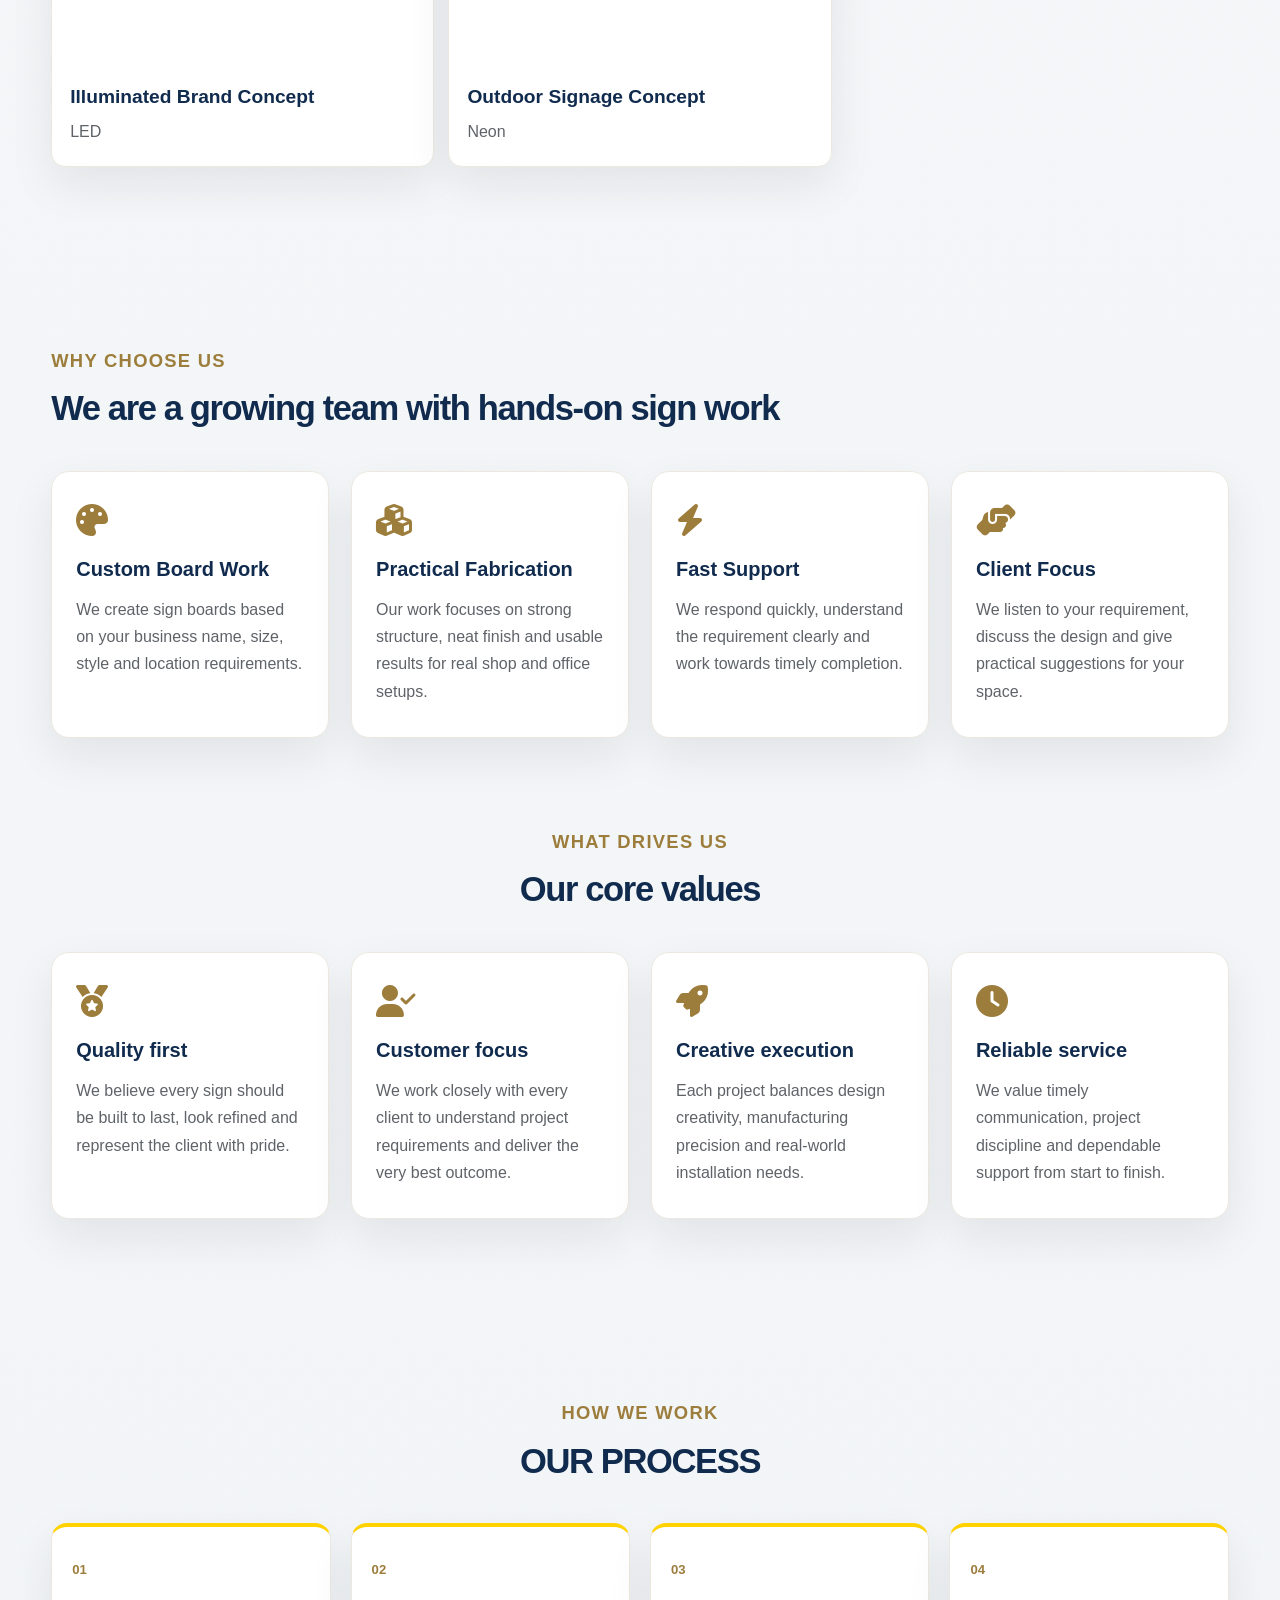
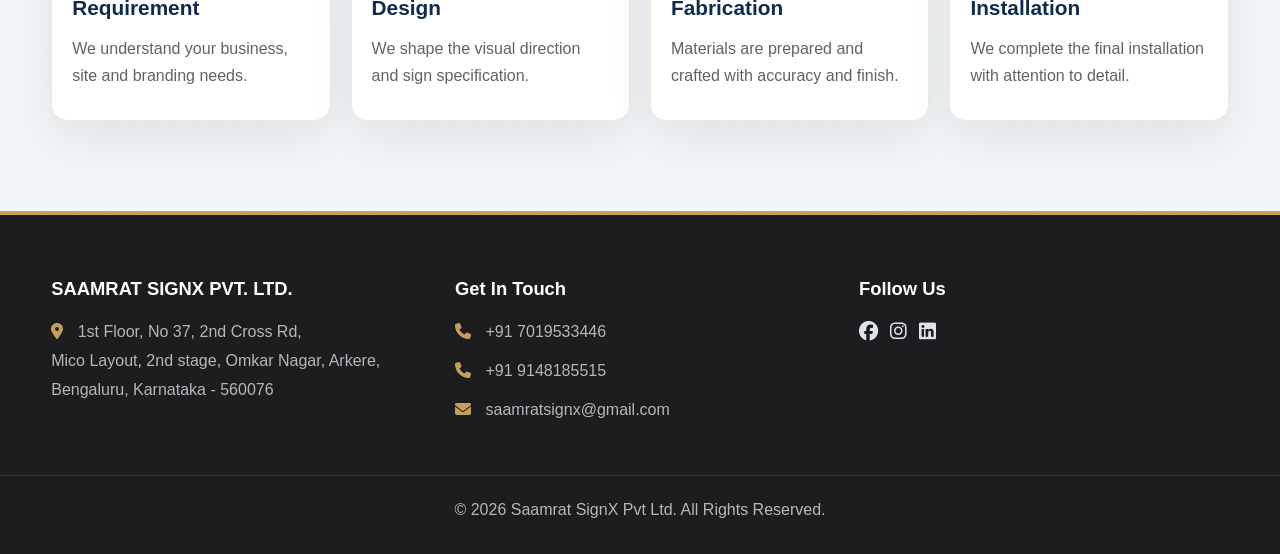
==== commit da2d8e9e: "version-3" ====
--- a/index.html
+++ b/index.html
@@ -5,7 +5,7 @@
     <meta name="viewport" content="width=device-width, initial-scale=1.0">
     <title>Saamrat SignX Pvt Ltd | Signage Manufacturers in Bangalore</title>
     <meta name="description" content="Saamrat SignX manufactures premium 3D, neon, acrylic, ACP and commercial signage solutions in Bangalore for businesses, brands and architects.">
-    <link rel="stylesheet" href="style.css">
+    <link rel="stylesheet" href="style.css?v=20260923-2">
     <link rel="stylesheet" href="https://cdnjs.cloudflare.com/ajax/libs/font-awesome/6.4.0/css/all.min.css">
 </head>
 <body>
@@ -21,14 +21,16 @@
     <header>
         <div class="container nav-container">
             <div class="logo-area">
-                <img src="Images/logo.jpeg" alt="Saamrat SignX Logo" class="brand-logo">
-                <span class="brand-name">Saamrat SignX</span>
+                <img src="Images/logo_clear.jpg" alt="Saamrat SignX Logo" class="brand-logo">
+                <div class="brand-text">
+                    <span class="brand-name">SAAMRAT</span>
+                    <span class="brand-sub">SIGNX PVT LTD.</span>
+                </div>
             </div>
 
             <nav>
                 <ul class="nav-links">
                     <li><a href="#home">Home</a></li>
-                    <li><a href="about.html">About</a></li>
                     <li class="mega-dropdown-root">
                         <a href="#services" class="drop-trigger">Signages <i class="fa-solid fa-chevron-down"></i></a>
                         <div class="mega-menu-panel">
@@ -43,32 +45,37 @@
                                     </ul>
                                 </div>
                                 <div class="mega-column">
-                                    <h4>Glow & LED Signs</h4>
+                                    <h4>Glow &amp; LED Signs</h4>
                                     <ul>
                                         <li><a href="product-detail.html?type=3d-glow">3D Glow Sign Board</a></li>
                                         <li><a href="product-detail.html?type=neon-board">Neon Sign Board</a></li>
                                         <li><a href="product-detail.html?type=pylon-board">Pylon Sign Board</a></li>
+                                        <li><a href="product-detail.html?type=modular-signage">LED Sign Board</a></li>
                                     </ul>
                                 </div>
                                 <div class="mega-column">
-                                    <h4>Outdoor & Architectural</h4>
+                                    <h4>Architectural</h4>
                                     <ul>
                                         <li><a href="product-detail.html?type=acp-cladding">ACP Cladding</a></li>
                                         <li><a href="product-detail.html?type=modular-signage">Modular Signage</a></li>
+                                        <li><a href="product-detail.html?type=ss-letters">Custom Signage</a></li>
                                     </ul>
                                 </div>
                                 <div class="mega-column">
-                                    <h4>Specialty Signs</h4>
+                                    <h4>Branding</h4>
                                     <ul>
                                         <li><a href="product-detail.html?type=acrylic-letters">Acrylic Signs</a></li>
-                                        <li><a href="product-detail.html?type=ss-letters">Custom Branding</a></li>
+                                        <li><a href="product-detail.html?type=ss-letters">Glass Stickers</a></li>
+                                        <li><a href="product-detail.html?type=gold-letters">Vinyl Printing</a></li>
                                     </ul>
                                 </div>
                             </div>
                         </div>
                     </li>
                     <li><a href="#projects">Our Projects</a></li>
-                    <li><a href="#contact">Contact Us</a></li>
+                    <li><a href="#about">About Us</a></li>
+                    <li><a href="#why-us">Why Us</a></li>
+                    <li><a href="#contact">Contact</a></li>
                 </ul>
             </nav>
         </div>
@@ -79,33 +86,22 @@
             <div class="container hero-split-grid">
                 <div class="hero-left-content">
                     <span class="eyebrow">Welcome to Saamrat Signages</span>
-                    <h1 class="hero-main-title">A fresh signage startup building bold brand presence in Bangalore.</h1>
+                    <h1 class="hero-main-title">Professional Signage &amp; Branding Solutions in Bangalore</h1>
                     <p class="hero-description-text">
-                        Saamrat SignX is a new startup focused on sign board fabrication, installation and visual branding for shops, offices, commercial spaces and business fronts.
+                        Saamrat SignX provides custom sign board fabrication, installation and visual branding solutions for shops, offices, commercial spaces and business fronts.
+                    </p>
+                    <p class="hero-description-text">
+                        From 3D letters and LED signs to acrylic signage, neon signs, ACP cladding and custom branding, we create signage that helps businesses stand out.
                     </p>
                     <div class="hero-action-buttons">
-                        <a href="#contact" class="btn-primary">Get a Free Quote</a>
-                        <a href="tel:+917019533446" class="btn-secondary">Call Now</a>
-                    </div>
-                    <div class="hero-stats">
-                        <div>
-                            <strong>Startup</strong>
-                            <span>Brand Focus</span>
-                        </div>
-                        <div>
-                            <strong>Custom</strong>
-                            <span>Signage Work</span>
-                        </div>
-                        <div>
-                            <strong>Quick</strong>
-                            <span>Response</span>
-                        </div>
+                        <a href="#contact" class="btn-primary">Get a Quote</a>
+                        <a href="https://wa.me/917019533446?text=Hi%2C%20I%20would%20like%20to%20enquire%20about%20signage%20services." target="_blank" rel="noreferrer" class="btn-secondary">WhatsApp Us</a>
                     </div>
                 </div>
 
                 <div class="hero-right-media">
                     <div class="hero-image-wrapper">
-                        <img src="https://images.unsplash.com/photo-1524758631624-e2822e304c36?auto=format&fit=crop&w=1200&q=80" alt="Modern signage installation and shop branding">
+                        <img src="Images/outdoor-branding-board_clear.jpg" alt="SAAMRAT SignX shop front signage and brand installation">
                     </div>
                 </div>
             </div>
@@ -120,7 +116,118 @@
             </div>
         </section>
 
-        <section class="features-section">
+        <section id="about" class="about-section">
+            <div class="container about-grid">
+                <div class="about-title-block">
+                    <span class="eyebrow">About us</span>
+                    <h2 class="about-main-heading">A growing signage company focused on real work and honest service.</h2>
+                </div>
+                <div class="about-copy">
+                    <h3>Building sign boards with care,<br>creativity and practical understanding</h3>
+                    <p>Saamrat SignX is a new startup in the signage and branding industry, focused on sign board fabrication, installation and visual branding for businesses across Bangalore. We are still in our early journey, but our focus is clear: deliver neat, durable and useful board work for shops, offices, commercial spaces and business fronts.</p>
+                    <p>Our team is working with dedication to learn, improve and create signage solutions that match customer needs. We understand that businesses want clear branding, clean finishing and practical solutions that look professional without unnecessary complexity.</p>
+                    <p>Our aim is simple: to help businesses stand out with strong visual identity, dependable workmanship and service that is responsive, honest and focused on real results.</p>
+                </div>
+            </div>
+        </section>
+        <section id="who-we-serve" class="who-we-power-section">
+    <div class="container">
+
+        <div class="who-we-power-heading">
+            <h2>Who We Serve</h2>
+            <p>
+                If you create, build, brand, or launch—we support you.
+                From local businesses to growing companies, we create signage
+                solutions that make brands visible, professional and memorable.
+            </p>
+        </div>
+
+        <div class="who-we-power-grid">
+
+            <div class="who-we-power-card">
+                <i class="fa-solid fa-building"></i>
+                <h3>Corporate Offices</h3>
+                <p>Professional signage solutions for offices, reception areas and business branding.</p>
+            </div>
+
+            <div class="who-we-power-card">
+                <i class="fa-solid fa-stethoscope"></i>
+                <h3>Healthcare</h3>
+                <p>Clear and professional signage for hospitals, clinics and healthcare facilities.</p>
+            </div>
+
+            <div class="who-we-power-card">
+                <i class="fa-solid fa-person-digging"></i>
+                <h3>Construction Companies</h3>
+                <p>Durable signage for construction sites, projects, buildings and property developments.</p>
+            </div>
+
+            <div class="who-we-power-card">
+                <i class="fa-solid fa-book-open"></i>
+                <h3>Educational Institutions</h3>
+                <p>Campus, directional and branding signage for schools, colleges and institutions.</p>
+            </div>
+
+            <div class="who-we-power-card">
+                <i class="fa-solid fa-store"></i>
+                <h3>Retail Stores</h3>
+                <p>Eye-catching signage that strengthens storefront branding and customer visibility.</p>
+            </div>
+
+            <div class="who-we-power-card">
+                <i class="fa-solid fa-house"></i>
+                <h3>Real Estate</h3>
+                <p>Professional signage for properties, projects, developments and real estate branding.</p>
+            </div>
+
+            <div class="who-we-power-card">
+                <i class="fa-solid fa-utensils"></i>
+                <h3>Restaurants & Cafés</h3>
+                <p>Custom signage for restaurants, cafés, menus, storefronts and brand identity.</p>
+            </div>
+
+            <div class="who-we-power-card">
+                <i class="fa-solid fa-hotel"></i>
+                <h3>Hotels & Hospitality</h3>
+                <p>Premium signage solutions for hotels, resorts and hospitality environments.</p>
+            </div>
+
+            <div class="who-we-power-card">
+                <i class="fa-solid fa-calendar-days"></i>
+                <h3>Exhibitions & Trade Shows</h3>
+                <p>Branded visual displays and signage that help businesses stand out at events.</p>
+            </div>
+
+            <div class="who-we-power-card">
+                <i class="fa-solid fa-ticket"></i>
+                <h3>Entertainment Venues</h3>
+                <p>Creative signage solutions for entertainment spaces, promotions and audience engagement.</p>
+            </div>
+
+        </div>
+    </div>
+</section>
+<section id="projects" class="projects-section">
+            <div class="container">
+                <div class="section-heading center">
+    <h2>OUR PROJECTS</h2>
+</div>
+
+                <div class="project-filters" id="project-filters" aria-label="Project filters">
+                    <button class="filter-btn active" type="button" data-filter="All">All</button>
+                    <button class="filter-btn" type="button" data-filter="3D Letters">3D Letters</button>
+                    <button class="filter-btn" type="button" data-filter="LED">LED</button>
+                    <button class="filter-btn" type="button" data-filter="Neon">Neon</button>
+                    <button class="filter-btn" type="button" data-filter="ACP">ACP</button>
+                    <button class="filter-btn" type="button" data-filter="Acrylic">Acrylic</button>
+                    <button class="filter-btn" type="button" data-filter="Outdoor">Outdoor</button>
+                </div>
+
+                <div id="project-gallery" class="projects-grid" aria-live="polite"></div>
+            </div>
+        </section>
+
+        <section id="why-us" class="features-section">
             <div class="container">
                 <div class="section-heading left">
                     <span class="eyebrow">Why choose us</span>
@@ -152,136 +259,72 @@
             </div>
         </section>
 
+        <section class="values-section">
+            <div class="container">
+                <div class="section-heading center">
+                    <span class="eyebrow">What drives us</span>
+                    <h2>Our core values</h2>
+                </div>
+                <div class="feature-grid">
+                    <div class="feature-box">
+                        <i class="fa-solid fa-medal"></i>
+                        <h3>Quality first</h3>
+                        <p>We believe every sign should be built to last, look refined and represent the client with pride.</p>
+                    </div>
+                    <div class="feature-box">
+                        <i class="fa-solid fa-user-check"></i>
+                        <h3>Customer focus</h3>
+                        <p>We work closely with every client to understand project requirements and deliver the very best outcome.</p>
+                    </div>
+                    <div class="feature-box">
+                        <i class="fa-solid fa-rocket"></i>
+                        <h3>Creative execution</h3>
+                        <p>Each project balances design creativity, manufacturing precision and real-world installation needs.</p>
+                    </div>
+                    <div class="feature-box">
+                        <i class="fa-solid fa-clock"></i>
+                        <h3>Reliable service</h3>
+                        <p>We value timely communication, project discipline and dependable support from start to finish.</p>
+                    </div>
+                </div>
+            </div>
+        </section>
+
+
         <section class="process-section">
             <div class="container">
                 <div class="section-heading center">
-                    <span class="eyebrow">Process</span>
-                    <h2>From idea to installation</h2>
+                    <span class="eyebrow">How we work</span>
+                    <h2>OUR PROCESS</h2>
                 </div>
                 <div class="process-grid">
                     <div class="process-step">
                         <span>01</span>
-                        <h3>Consultation</h3>
-                        <p>We understand your requirement, site conditions, target audience and desired branding message.</p>
+                        <h3>Requirement</h3>
+                        <p>We understand your business, site and branding needs.</p>
                     </div>
                     <div class="process-step">
                         <span>02</span>
-                        <h3>Design & Approval</h3>
-                        <p>Our team prepares visual concepts and fabrication-ready layouts aligned with your goals.</p>
+                        <h3>Design</h3>
+                        <p>We shape the visual direction and sign specification.</p>
                     </div>
                     <div class="process-step">
                         <span>03</span>
                         <h3>Fabrication</h3>
-                        <p>High-grade materials are cut, finished and assembled with precision to maintain quality.</p>
+                        <p>Materials are prepared and crafted with accuracy and finish.</p>
                     </div>
                     <div class="process-step">
                         <span>04</span>
                         <h3>Installation</h3>
-                        <p>Our team installs every project securely and professionally for lasting presentation.</p>
-                    </div>
-                </div>
-            </div>
-        </section>
-
-        <section id="projects" class="projects-section">
-            <div class="container">
-                <div class="section-heading center">
-                    <span class="eyebrow">Our work</span>
-                    <h2>Commercial installation projects</h2>
-                </div>
-                <div class="projects-grid">
-                    <div class="project-item">
-                        <img src="Images/project-signage-1.jpeg" alt="Project signage 1">
-                        <div class="project-meta"><h4>Project Signage 1</h4></div>
-                    </div>
-                    <div class="project-item">
-                        <img src="Images/project-signage-2.jpeg" alt="Project signage 2">
-                        <div class="project-meta"><h4>Project Signage 2</h4></div>
-                    </div>
-                    <div class="project-item">
-                        <img src="Images/project-signage-3.jpeg" alt="Project signage 3">
-                        <div class="project-meta"><h4>Project Signage 3</h4></div>
-                    </div>
-                    <div class="project-item">
-                        <img src="Images/project-signage-4.jpeg" alt="Project signage 4">
-                        <div class="project-meta"><h4>Project Signage 4</h4></div>
-                    </div>
-                    <div class="project-item">
-                        <img src="Images/project-signage-5.jpeg" alt="Project signage 5">
-                        <div class="project-meta"><h4>Project Signage 5</h4></div>
-                    </div>
-                    <div class="project-item">
-                        <img src="Images/project-signage-6.jpeg" alt="Project signage 6">
-                        <div class="project-meta"><h4>Project Signage 6</h4></div>
-                    </div>
-                    <div class="project-item">
-                        <img src="Images/project-signage-7.jpeg" alt="Project signage 7">
-                        <div class="project-meta"><h4>Project Signage 7</h4></div>
-                    </div>
-                    <div class="project-item">
-                        <img src="Images/project-signage-8.jpeg" alt="Project signage 8">
-                        <div class="project-meta"><h4>Project Signage 8</h4></div>
-                    </div>
-                    <div class="project-item">
-                        <img src="Images/project-signage-9.jpeg" alt="Project signage 9">
-                        <div class="project-meta"><h4>Project Signage 9</h4></div>
-                    </div>
-                    <div class="project-item">
-                        <img src="Images/project-signage-10.jpeg" alt="Project signage 10">
-                        <div class="project-meta"><h4>Project Signage 10</h4></div>
-                    </div>
-                    <div class="project-item">
-                        <img src="Images/project-signage-11.jpeg" alt="Project signage 11">
-                        <div class="project-meta"><h4>Project Signage 11</h4></div>
-                    </div>
-                    <div class="project-item">
-                        <img src="Images/project-signage-12.jpeg" alt="Project signage 12">
-                        <div class="project-meta"><h4>Project Signage 12</h4></div>
-                    </div>
-                    <div class="project-item">
-                        <img src="Images/project-signage-13.jpeg" alt="Project signage 13">
-                        <div class="project-meta"><h4>Project Signage 13</h4></div>
-                    </div>
-                    <div class="project-item">
-                        <img src="Images/project-signage-14.jpeg" alt="Project signage 14">
-                        <div class="project-meta"><h4>Project Signage 14</h4></div>
-                    </div>
-                    <div class="project-item">
-                        <img src="Images/project-signage-15.jpeg" alt="Project signage 15">
-                        <div class="project-meta"><h4>Project Signage 15</h4></div>
-                    </div>
-                    <div class="project-item">
-                        <img src="Images/project-signage-16.jpeg" alt="Project signage 16">
-                        <div class="project-meta"><h4>Project Signage 16</h4></div>
-                    </div>
-                    <div class="project-item">
-                        <img src="Images/project-signage-17.jpeg" alt="Project signage 17">
-                        <div class="project-meta"><h4>Project Signage 17</h4></div>
-                    </div>
-                    <div class="project-item">
-                        <img src="Images/project-signage-18.jpeg" alt="Project signage 18">
-                        <div class="project-meta"><h4>Project Signage 18</h4></div>
-                    </div>
-                    <div class="project-item">
-                        <img src="Images/project-signage-19.jpeg" alt="Project signage 19">
-                        <div class="project-meta"><h4>Project Signage 19</h4></div>
-                    </div>
-                    <div class="project-item">
-                        <img src="Images/project-signage-20.jpeg" alt="Project signage 20">
-                        <div class="project-meta"><h4>Project Signage 20</h4></div>
-                    </div>
-                    <div class="project-item">
-                        <img src="Images/project-signage-21.jpeg" alt="Project signage 21">
-                        <div class="project-meta"><h4>Project Signage 21</h4></div>
-                    </div>
-                </div>
-            </div>
-        </section>
-
+                        <p>We complete the final installation with attention to detail.</p>
+                    </div>
+                </div>
+            </div>
+        </section>
 
     </main>
 
-    <footer>
+    <footer id="contact">
         <div class="container footer-grid">
             <div class="footer-info">
                 <h3>SAAMRAT SIGNX PVT. LTD.</h3>
@@ -307,6 +350,6 @@
         </div>
     </footer>
 
-    <script src="script.js"></script>
+    <script src="script.js?v=20260923-2"></script>
 </body>
 </html>
--- a/style.css
+++ b/style.css
@@ -72,12 +72,13 @@
 .watermark-bg {
     position: fixed;
     inset: 0;
-    background-image: url('Images/logo.jpeg');
+    background-image: url('Images/logo_clear.jpg');
     background-repeat: no-repeat;
     background-position: center center;
-    background-size: 68vmin auto;
-    filter: grayscale(1) brightness(0);
-    opacity: 0.045;
+    background-size: min(52vw, 760px) auto;
+    filter: grayscale(1) contrast(1.25);
+    mix-blend-mode: multiply;
+    opacity: 0.085;
     pointer-events: none;
     z-index: 0;
 }
@@ -143,16 +144,47 @@
 .brand-logo {
     width: 48px;
     height: 48px;
-    object-fit: cover;
+    object-fit: contain;
+    background: #fff;
     border-radius: 14px;
     box-shadow: 0 8px 20px rgba(16, 43, 78, 0.08);
 }
 
+.brand-text {
+    display: flex;
+    flex-direction: column;
+    line-height: 1;
+    position: relative;
+    padding-bottom: 5px;
+}
+
 .brand-name {
-    font-size: 1.35rem;
-    font-weight: 800;
+    display: block;
+    font-size: 1.45rem;
+    font-weight: 900;
     color: var(--dark-charcoal);
-    letter-spacing: 0.02em;
+    letter-spacing: 0.055em;
+}
+
+.brand-sub {
+    display: block;
+    margin-top: 5px;
+    font-size: 0.66rem;
+    font-weight: 700;
+    letter-spacing: 0.16em;
+    text-transform: uppercase;
+    color: var(--text-muted);
+}
+
+.brand-text::after {
+    content: "";
+    position: absolute;
+    left: 0;
+    bottom: 0;
+    width: 42px;
+    height: 3px;
+    background: var(--primary-gold);
+    border-radius: 2px;
 }
 
 .nav-links {
@@ -235,7 +267,7 @@
 .mega-column ul li a:hover { color: var(--brand-blue); }
 
 .hero-split-section {
-    padding: 90px 0 70px;
+    padding: 28px 0 42px;
     position: relative;
     z-index: 1;
     background: linear-gradient(135deg, rgba(255,255,255,0.96), rgba(240,245,250,0.96));
@@ -245,7 +277,7 @@
     display: grid;
     grid-template-columns: 1.1fr 0.9fr;
     gap: 38px;
-    align-items: center;
+    align-items: start;
 }
 
 .hero-left-content {
@@ -338,7 +370,7 @@
 
 .hero-image-wrapper {
     width: 100%;
-    height: 500px;
+    height: 390px;
     border-radius: 28px 120px 28px 120px;
     overflow: hidden;
     box-shadow: 0 30px 60px rgba(16, 43, 78, 0.18);
@@ -349,6 +381,177 @@
     width: 100%;
     height: 100%;
     object-fit: cover;
+}
+
+.project-filters {
+    display: flex;
+    flex-wrap: wrap;
+    justify-content: center;
+    gap: 10px;
+    margin: 0 auto 36px;
+}
+
+.filter-btn {
+    border: 1px solid rgba(27, 75, 147, 0.18);
+    background: #fff;
+    color: var(--brand-blue-2);
+    border-radius: 999px;
+    padding: 10px 16px;
+    font-size: 0.82rem;
+    font-weight: 700;
+    cursor: pointer;
+    transition: all 0.2s ease;
+}
+
+.filter-btn:hover,
+.filter-btn.active {
+    background: linear-gradient(135deg, var(--primary-gold), var(--dark-gold));
+    color: #fff;
+    border-color: transparent;
+    box-shadow: 0 12px 22px rgba(197,160,89,0.22);
+}
+
+.signages-section,
+.about-section,
+.why-section {
+    padding: 68px 0;
+}
+
+.signage-grid {
+    display: grid;
+    grid-template-columns: repeat(3, minmax(220px, 1fr));
+    gap: 12px;
+}
+
+.signage-card {
+    min-height: 150px;
+    border-radius: 18px;
+    background: linear-gradient(135deg, rgba(255,255,255,0.96), rgba(241,245,249,0.96));
+    border: 1px solid var(--border-color);
+    box-shadow: var(--shadow-soft);
+    display: flex;
+    align-items: center;
+    justify-content: center;
+    padding: 20px;
+    text-align: center;
+}
+
+.signage-card h3 {
+    color: var(--brand-blue-2);
+    font-size: clamp(1.1rem, 1.5vw, 1.4rem);
+    line-height: 1.4;
+}
+
+.about-grid {
+    display: grid;
+    grid-template-columns: 0.88fr 1.12fr;
+    gap: 20px;
+    align-items: center;
+}
+
+.about-title-block {
+    align-self: center;
+}
+
+.about-main-heading {
+    font-size: clamp(2.5rem, 4.3vw, 4.3rem);
+    line-height: 1.1;
+    color: var(--primary-gold);
+    border-left: 5px solid var(--dark-charcoal);
+    padding-left: 16px;
+}
+
+.about-copy h2 {
+    font-size: clamp(2rem, 3vw, 3.2rem);
+    line-height: 1.1;
+    color: var(--brand-blue-2);
+    margin-bottom: 18px;
+}
+
+.about-copy h3 {
+    color: var(--brand-blue-2);
+    font-size: clamp(1.4rem, 2.1vw, 2.1rem);
+    line-height: 1.35;
+    margin-bottom: 22px;
+    width: 100%;
+}
+
+.about-copy p {
+    color: var(--text-muted);
+    font-size: 1.1rem;
+    line-height: 1.8;
+    margin-bottom: 16px;
+    text-align: justify;
+}
+
+.why-grid {
+    display: grid;
+    grid-template-columns: repeat(4, minmax(220px, 1fr));
+    gap: 12px;
+}
+
+.why-card {
+    background: var(--pure-white);
+    border: 1px solid var(--border-color);
+    border-radius: 18px;
+    box-shadow: var(--shadow-soft);
+    padding: 28px 20px;
+    text-align: center;
+}
+
+.why-card i {
+    display: inline-flex;
+    width: 62px;
+    height: 62px;
+    border-radius: 50%;
+    align-items: center;
+    justify-content: center;
+    background: rgba(197, 160, 89, 0.12);
+    color: var(--dark-gold);
+    font-size: 1.5rem;
+    margin-bottom: 18px;
+}
+
+.why-card h3 {
+    color: var(--brand-blue-2);
+    font-size: 1.1rem;
+    line-height: 1.5;
+}
+
+.contact-card {
+    background: var(--pure-white);
+    border: 1px solid var(--border-color);
+    border-radius: 22px;
+    padding: 18px;
+    box-shadow: var(--shadow-soft);
+}
+
+.contact-map-box {
+    border-radius: 18px;
+    overflow: hidden;
+    border: 1px solid rgba(27, 75, 147, 0.08);
+}
+
+.contact-map-box img {
+    width: 100%;
+    height: 100%;
+    min-height: 330px;
+    object-fit: cover;
+}
+
+.contact-details p {
+    margin-bottom: 14px;
+    color: var(--text-muted);
+    line-height: 1.8;
+}
+
+.contact-details strong {
+    color: var(--brand-blue-2);
+}
+
+.contact-details i {
+    margin-right: 10px;
+    color: var(--dark-gold);
 }
 
 .trust-strip {
@@ -508,7 +711,16 @@
 .projects-grid {
     display: grid;
     grid-template-columns: repeat(auto-fit, minmax(300px, 1fr));
-    gap: 26px;
+    gap: 14px;
+}
+
+.projects-grid .project-item {
+    transition: transform 0.2s ease, box-shadow 0.2s ease;
+}
+
+.projects-grid .project-item:hover {
+    transform: translateY(-4px);
+    box-shadow: 0 26px 45px rgba(16, 43, 78, 0.12);
 }
 
 .project-item {
@@ -733,7 +945,13 @@
 }
 
 .product-hero {
-    padding: 90px 0 40px;
+    min-height: 560px;
+    padding: 72px 0;
+    position: relative;
+    background-image: linear-gradient(90deg, rgba(8, 23, 45, 0.78), rgba(8, 23, 45, 0.28)), var(--product-hero-image);
+    background-position: center;
+    background-size: cover;
+    background-repeat: no-repeat;
 }
 
 .product-hero-grid {
@@ -746,16 +964,24 @@
 .product-hero-copy h1 {
     font-size: clamp(2.2rem, 4vw, 3.6rem);
     margin-bottom: 14px;
-    color: var(--brand-blue-2);
+    color: #fff;
 }
 
 .product-hero-copy p {
-    color: var(--text-muted);
+    color: rgba(255, 255, 255, 0.92);
     font-size: 1.06rem;
     line-height: 1.8;
     margin-bottom: 26px;
 }
 
+.product-hero-copy .product-hero-lead {
+    color: #fff;
+    font-size: 1.2rem;
+    font-weight: 700;
+    line-height: 1.55;
+    margin-bottom: 14px;
+}
+
 .product-actions {
     display: flex;
     gap: 18px;
@@ -763,15 +989,144 @@
 }
 
 .product-hero-image img {
-    width: 100%;
-    height: 440px;
-    object-fit: cover;
-    border-radius: 28px;
-    box-shadow: var(--shadow-soft);
-}
+    display: none;
+}
+
+.product-hero-image {
+    position: relative;
+    min-height: 0;
+}
+
 
 .product-detail-section {
     padding: 20px 0 60px;
+}
+
+.product-introduction,
+.product-definition,
+.product-types {
+    padding: 42px 0;
+}
+
+.product-introduction {
+    background: rgba(255, 255, 255, 0.78);
+}
+
+.product-introduction .section-heading {
+    margin-bottom: 18px;
+}
+
+.product-introduction .eyebrow {
+    font-size: 1.05rem;
+    margin-bottom: 0;
+}
+
+.product-copy-narrow {
+    max-width: 1120px;
+}
+
+.product-introduction .section-heading h2 {
+    max-width: 1000px;
+    font-size: clamp(1.8rem, 3vw, 2.7rem);
+    font-weight: 500;
+    letter-spacing: 0;
+    line-height: 1.3;
+}
+
+.product-definition .section-heading h2,
+.product-types .section-heading h2 {
+    font-size: clamp(1.8rem, 3vw, 2.7rem);
+    font-weight: 500;
+    letter-spacing: 0;
+    line-height: 1.3;
+}
+
+.product-copy-narrow p,
+.product-definition p {
+    color: var(--text-muted);
+    font-size: 1.08rem;
+    line-height: 1.9;
+    margin-bottom: 20px;
+}
+
+.product-definition {
+    background: rgba(242, 245, 249, 0.82);
+}
+
+.product-definition-grid {
+    display: grid;
+    grid-template-columns: 1.1fr 0.9fr;
+    gap: 52px;
+    align-items: center;
+}
+
+.product-definition-grid img {
+    width: 100%;
+    height: 360px;
+    object-fit: cover;
+    border-radius: 24px;
+    box-shadow: var(--shadow-soft);
+}
+
+.product-types {
+    background: #e9eff6;
+}
+
+.product-types .section-heading p {
+    color: var(--text-muted);
+    font-size: 1.05rem;
+    margin-top: 14px;
+}
+
+.product-type-grid {
+    display: grid;
+    grid-template-columns: repeat(4, minmax(200px, 1fr));
+    gap: 14px;
+}
+
+.product-type-card {
+    min-height: 360px;
+    display: flex;
+    flex-direction: column;
+    background: #fff;
+    border-radius: 20px;
+    padding: 26px 14px 0;
+    border: 1px solid rgba(27, 75, 147, 0.08);
+    box-shadow: var(--shadow-soft);
+    overflow: hidden;
+}
+
+.product-type-card > span {
+    color: #61b7dc;
+    font-size: 4rem;
+    font-weight: 800;
+    line-height: 1;
+    margin-bottom: 20px;
+}
+
+.product-type-card h3 {
+    color: var(--brand-blue);
+    font-size: 1.55rem;
+    line-height: 1.35;
+    margin-bottom: 16px;
+}
+
+.product-type-card p {
+    color: var(--text-muted);
+    font-size: 1rem;
+    line-height: 1.75;
+    margin-bottom: 18px;
+}
+
+.product-type-card strong {
+    display: block;
+    margin-top: auto;
+    padding: 15px 14px;
+    margin-left: 0;
+    margin-right: 0;
+    background: #1f2b3f;
+    color: #fff;
+    font-size: 0.92rem;
 }
 
 .product-info-grid {
@@ -917,10 +1272,21 @@
 @media (max-width: 992px) {
     .hero-split-grid,
     .about-page-grid,
+    .about-grid,
     .contact-grid,
     .product-hero-grid,
-    .product-info-grid {
+    .product-info-grid,
+    .product-definition-grid {
         grid-template-columns: 1fr;
+    }
+
+    .product-hero {
+        min-height: 0;
+        padding: 56px 0;
+    }
+
+    .product-hero-image {
+        min-height: 0;
     }
 
     .hero-left-content,
@@ -929,6 +1295,9 @@
     }
 
     .feature-grid,
+    .signage-grid,
+    .why-grid,
+    .product-type-grid,
     .process-grid,
     .testimonial-grid,
     .vision-mission-box-grid,
@@ -956,6 +1325,9 @@
     }
 
     .feature-grid,
+    .signage-grid,
+    .why-grid,
+    .product-type-grid,
     .process-grid,
     .testimonial-grid,
     .vision-mission-box-grid,
@@ -980,7 +1352,8 @@
         height: 320px;
     }
 
-    .sticky-side-bar {
+
+    ./sticky-side-bar {
         right: 14px;
         top: auto;
         bottom: 18px;
@@ -990,4 +1363,215 @@
     .related-grid {
         grid-template-columns: 1fr;
     }
+}
+* =========================================
+   WHO WE SERVE
+========================================= */
+
+.who-we-power-section {
+    position: relative;
+    width: 100%;
+    padding: 75px 0 85px;
+
+    /* Transparent so the existing watermark can show */
+    background: transparent;
+
+    color: #061a35;
+    overflow: hidden;
+}
+
+.who-we-power-section .container {
+    position: relative;
+    z-index: 2;
+}
+
+
+/* =========================================
+   HEADING
+========================================= */
+
+.who-we-power-heading {
+    text-align: center;
+    max-width: 1150px;
+    margin: 0 auto 55px;
+}
+
+.who-we-power-heading h2 {
+    margin: 0 0 22px;
+    color: #061a35;
+    font-size: clamp(2.2rem, 3vw, 3rem);
+    line-height: 1.15;
+    font-weight: 800;
+}
+
+.who-we-power-heading p {
+    max-width: 1150px;
+    margin: 0 auto;
+    color: #4b5563;
+    font-size: 1.05rem;
+    line-height: 1.65;
+}
+
+
+/* =========================================
+   CARDS
+========================================= */
+
+.who-we-power-grid {
+    display: grid;
+    grid-template-columns: repeat(5, minmax(0, 1fr));
+    gap: 16px;
+}
+
+.who-we-power-card {
+    min-height: 290px;
+    padding: 28px 27px;
+
+    background: rgba(255, 255, 255, 0.94);
+
+    border: 1px solid #e5e7eb;
+    border-radius: 20px;
+    box-sizing: border-box;
+
+    box-shadow: 0 8px 25px rgba(0, 0, 0, 0.08);
+
+    transition:
+        transform 0.25s ease,
+        border-color 0.25s ease,
+        box-shadow 0.25s ease;
+}
+
+.who-we-power-card:hover {
+    transform: translateY(-5px);
+
+    border-color: #ff3b30;
+
+    box-shadow:
+        0 18px 35px rgba(0, 0, 0, 0.15);
+}
+
+
+/* =========================================
+   ICON
+========================================= */
+
+
+.who-we-power-card i { 
+    display: block; 
+    margin-bottom: 24px; 
+ 
+    color: #851d1d; 
+ 
+    font-size: 2.5rem; 
+    line-height: 1; 
+}
+/* =========================================
+   TITLE
+========================================= */
+
+.who-we-power-card h3 {
+    margin: 0 0 12px;
+
+    color: #061a35;
+
+    font-size: 1.2rem;
+    line-height: 1.35;
+    font-weight: 800;
+}
+
+
+/* =========================================
+   DESCRIPTION
+========================================= */
+
+.who-we-power-card p {
+    margin: 0;
+
+    color: #071b39;
+
+    font-size: 0.98rem;
+    line-height: 1.65;
+}
+
+
+/* =========================================
+   TABLET
+========================================= */
+
+@media (max-width: 1100px) {
+
+    .who-we-power-grid {
+        grid-template-columns: repeat(3, minmax(0, 1fr));
+    }
+
+}
+
+
+/* =========================================
+   SMALL TABLET
+========================================= */
+
+@media (max-width: 768px) {
+
+    .who-we-power-section {
+        padding: 65px 0;
+    }
+
+    .who-we-power-heading {
+        margin-bottom: 40px;
+    }
+
+    .who-we-power-heading h2 {
+        font-size: 2.2rem;
+    }
+
+    .who-we-power-heading p {
+        font-size: 1rem;
+    }
+
+    .who-we-power-grid {
+        grid-template-columns: repeat(2, minmax(0, 1fr));
+        gap: 14px;
+    }
+
+    .who-we-power-card {
+        min-height: 250px;
+        padding: 24px 20px;
+    }
+
+}
+
+
+/* =========================================
+   MOBILE
+========================================= */
+
+@media (max-width: 520px) {
+
+    .who-we-power-section {
+        padding: 55px 0;
+    }
+
+    .who-we-power-heading {
+        margin-bottom: 32px;
+    }
+
+    .who-we-power-heading h2 {
+        font-size: 2rem;
+    }
+
+    .who-we-power-heading p {
+        font-size: 0.95rem;
+        line-height: 1.55;
+    }
+
+    .who-we-power-grid {
+        grid-template-columns: 1fr;
+    }
+
+    .who-we-power-card {
+        min-height: auto;
+        padding: 25px 22px;
+    }
+
 }
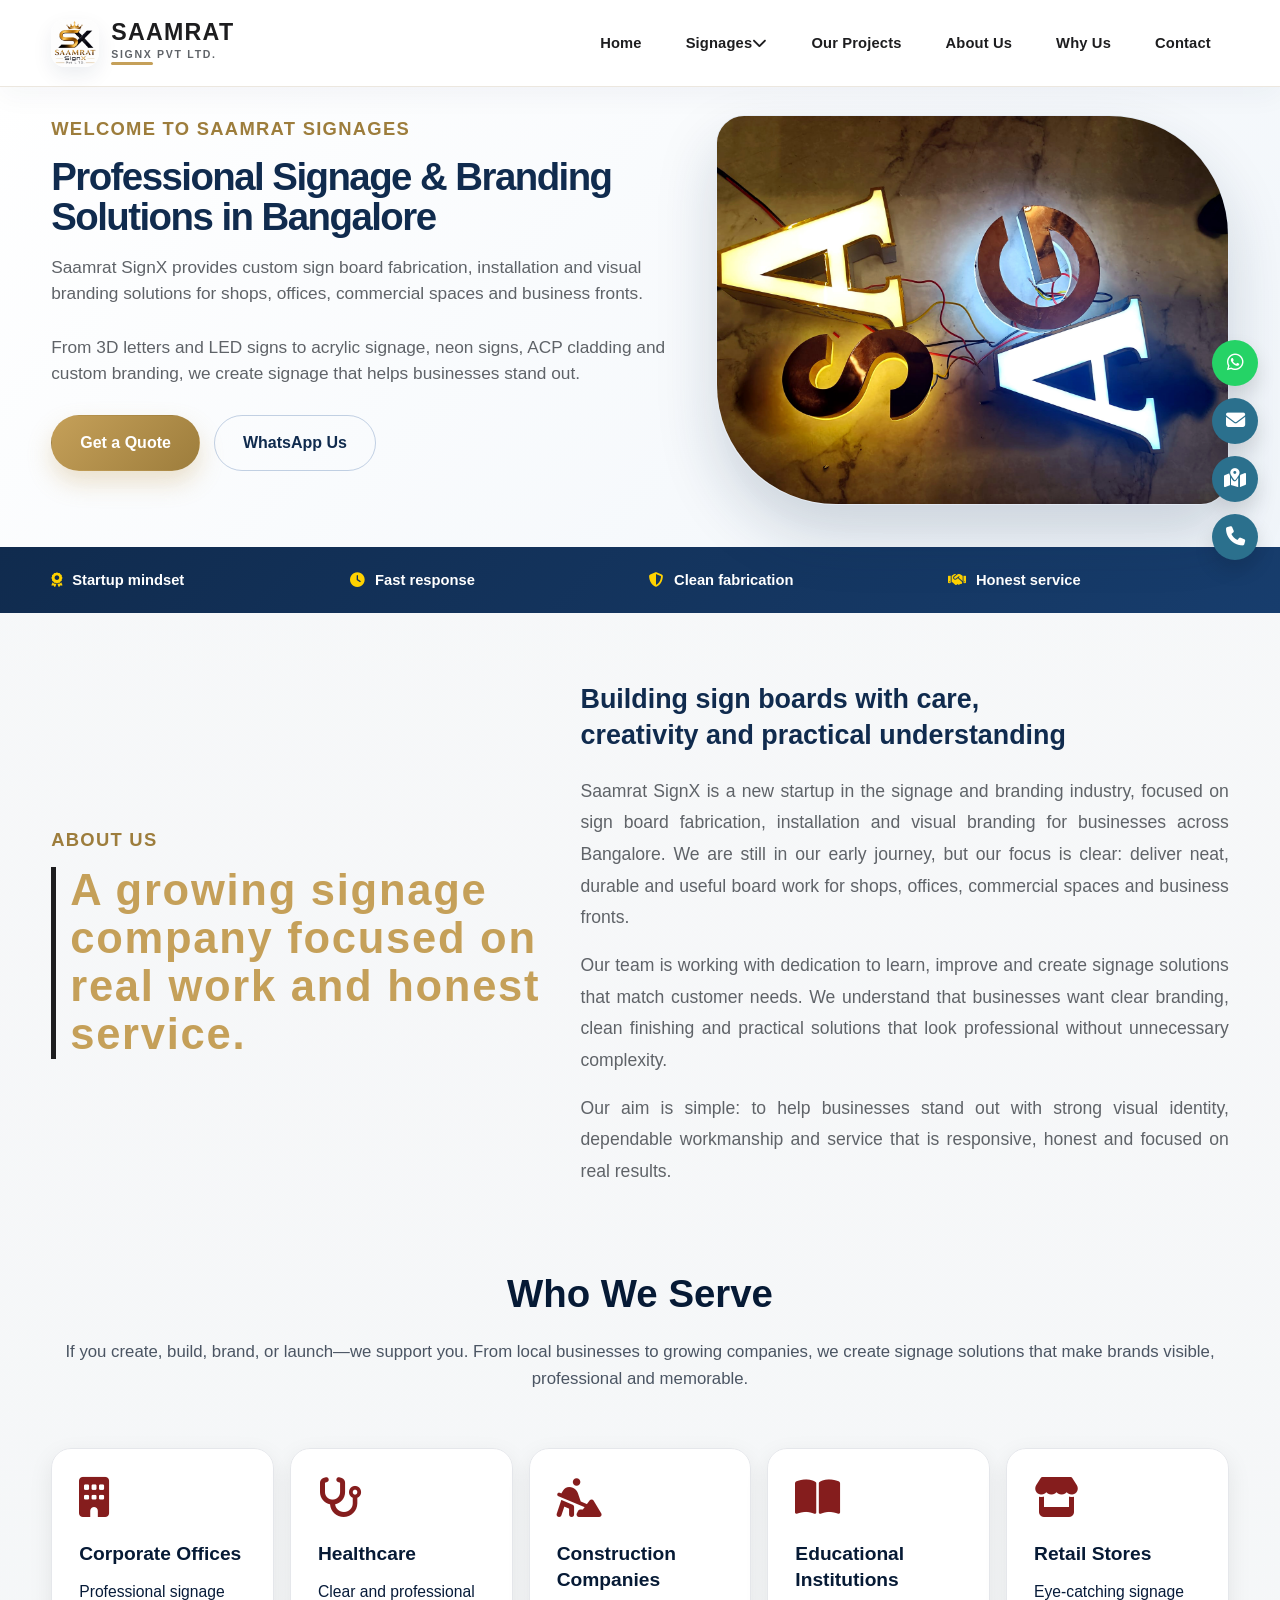
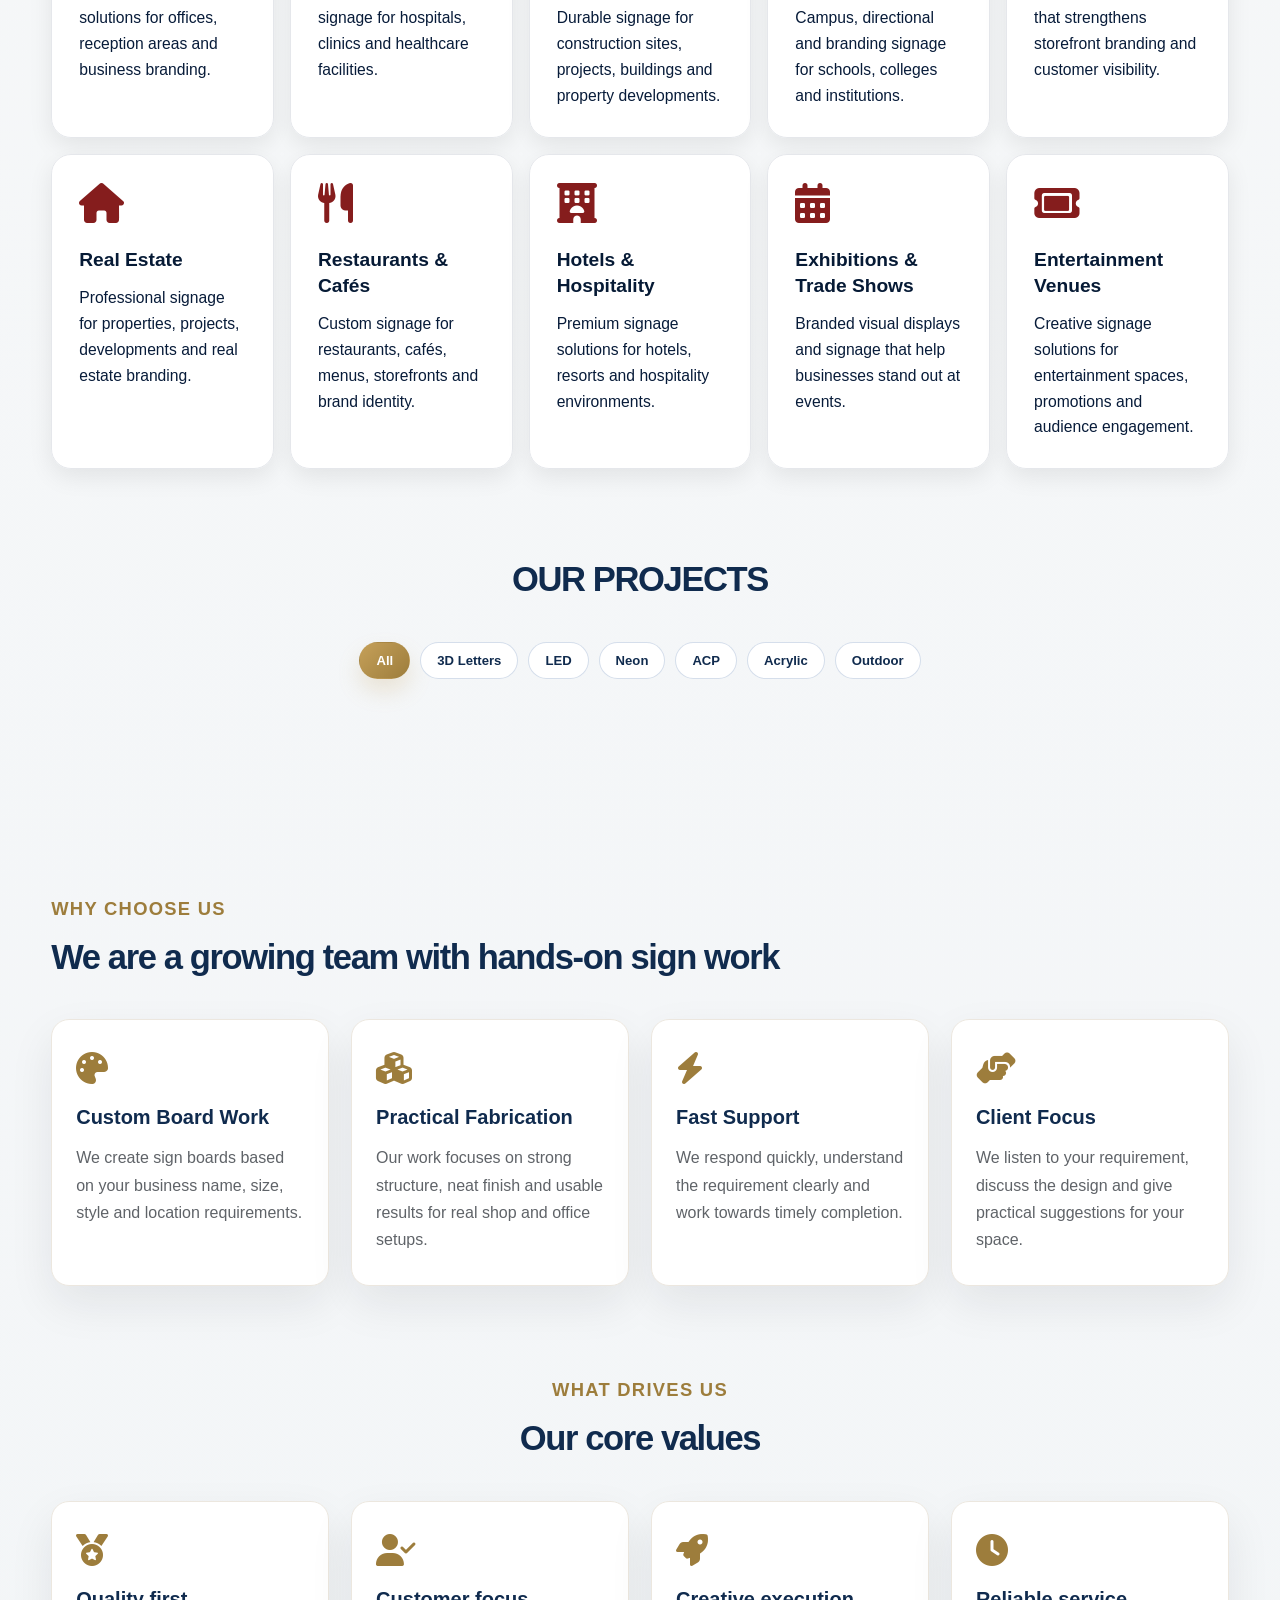
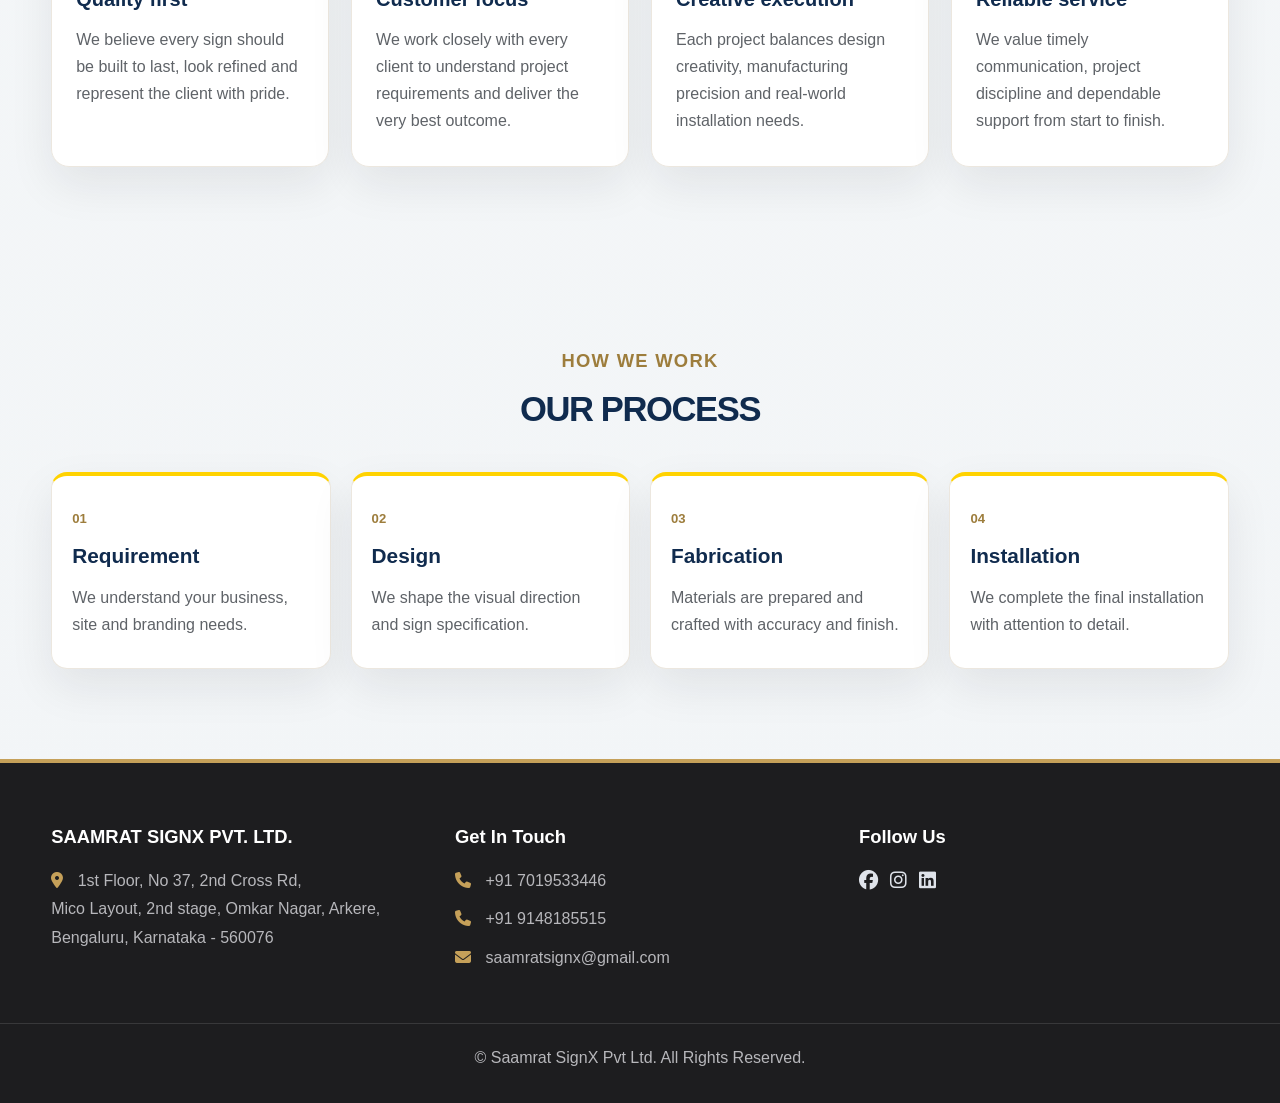
==== commit 5eeee035: "Update index.html" ====
--- a/index.html
+++ b/index.html
@@ -21,7 +21,7 @@
     <header>
         <div class="container nav-container">
             <div class="logo-area">
-                <img src="Images/logo_clear.jpg" alt="Saamrat SignX Logo" class="brand-logo">
+                <img src="images/logo_clear.jpg" alt="Saamrat SignX Logo" class="brand-logo">
                 <div class="brand-text">
                     <span class="brand-name">SAAMRAT</span>
                     <span class="brand-sub">SIGNX PVT LTD.</span>
@@ -101,7 +101,7 @@
 
                 <div class="hero-right-media">
                     <div class="hero-image-wrapper">
-                        <img src="Images/outdoor-branding-board_clear.jpg" alt="SAAMRAT SignX shop front signage and brand installation">
+                        <img src="images/outdoor-branding-board_clear.jpg" alt="SAAMRAT SignX shop front signage and brand installation">
                     </div>
                 </div>
             </div>
@@ -352,4 +352,4 @@
 
     <script src="script.js?v=20260923-2"></script>
 </body>
-</html>+</html>
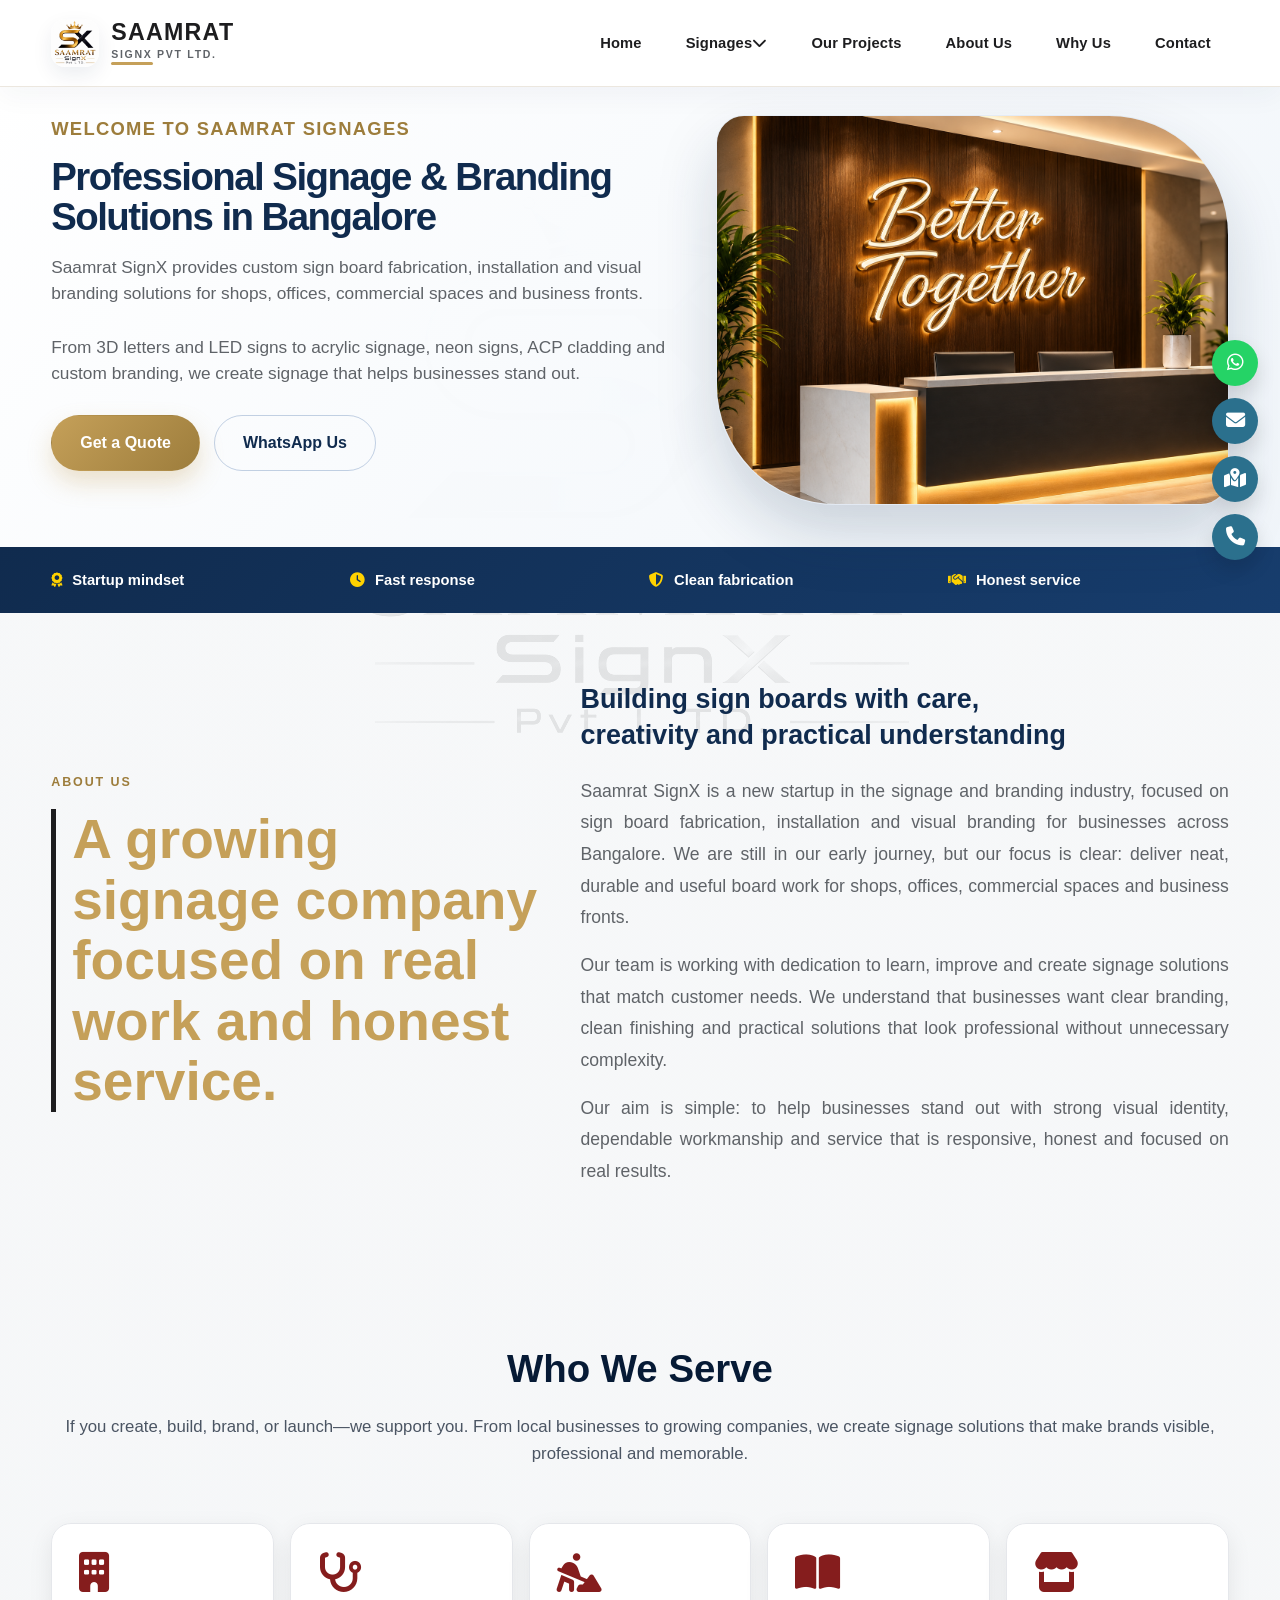
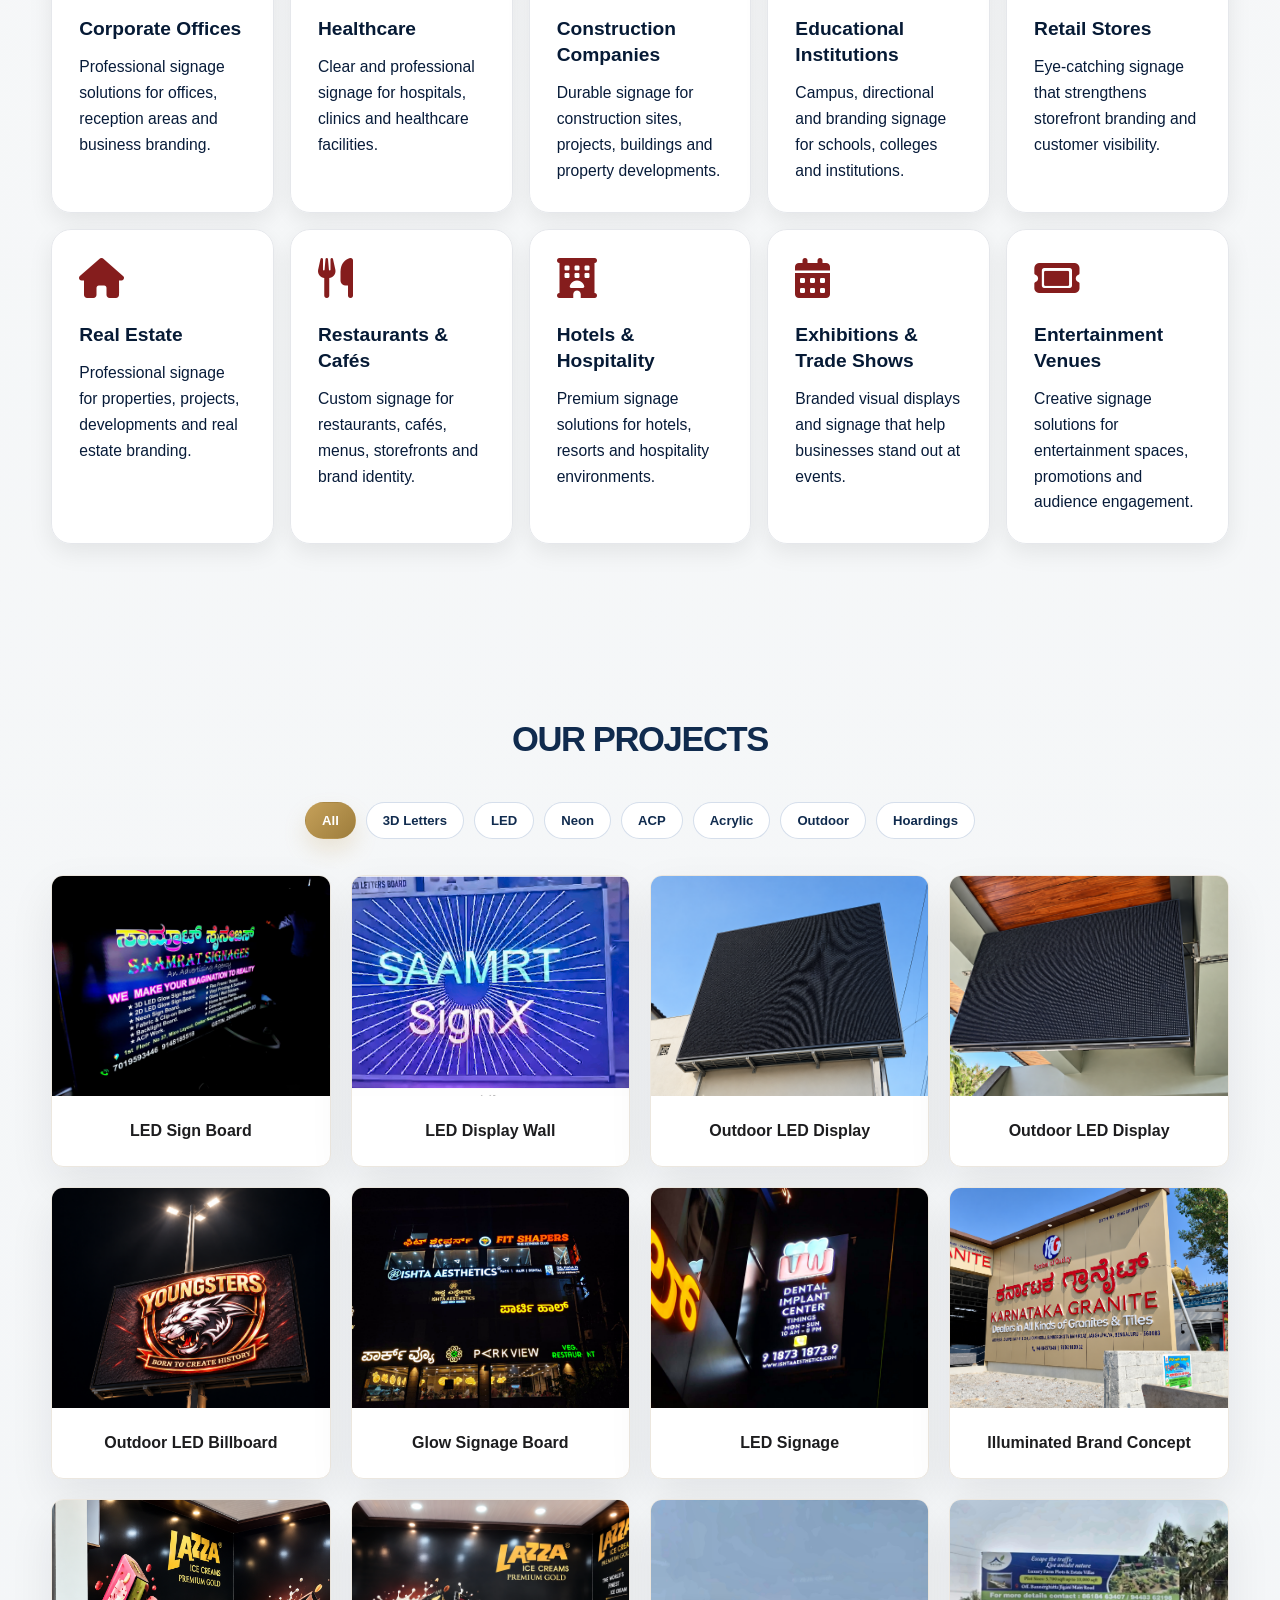
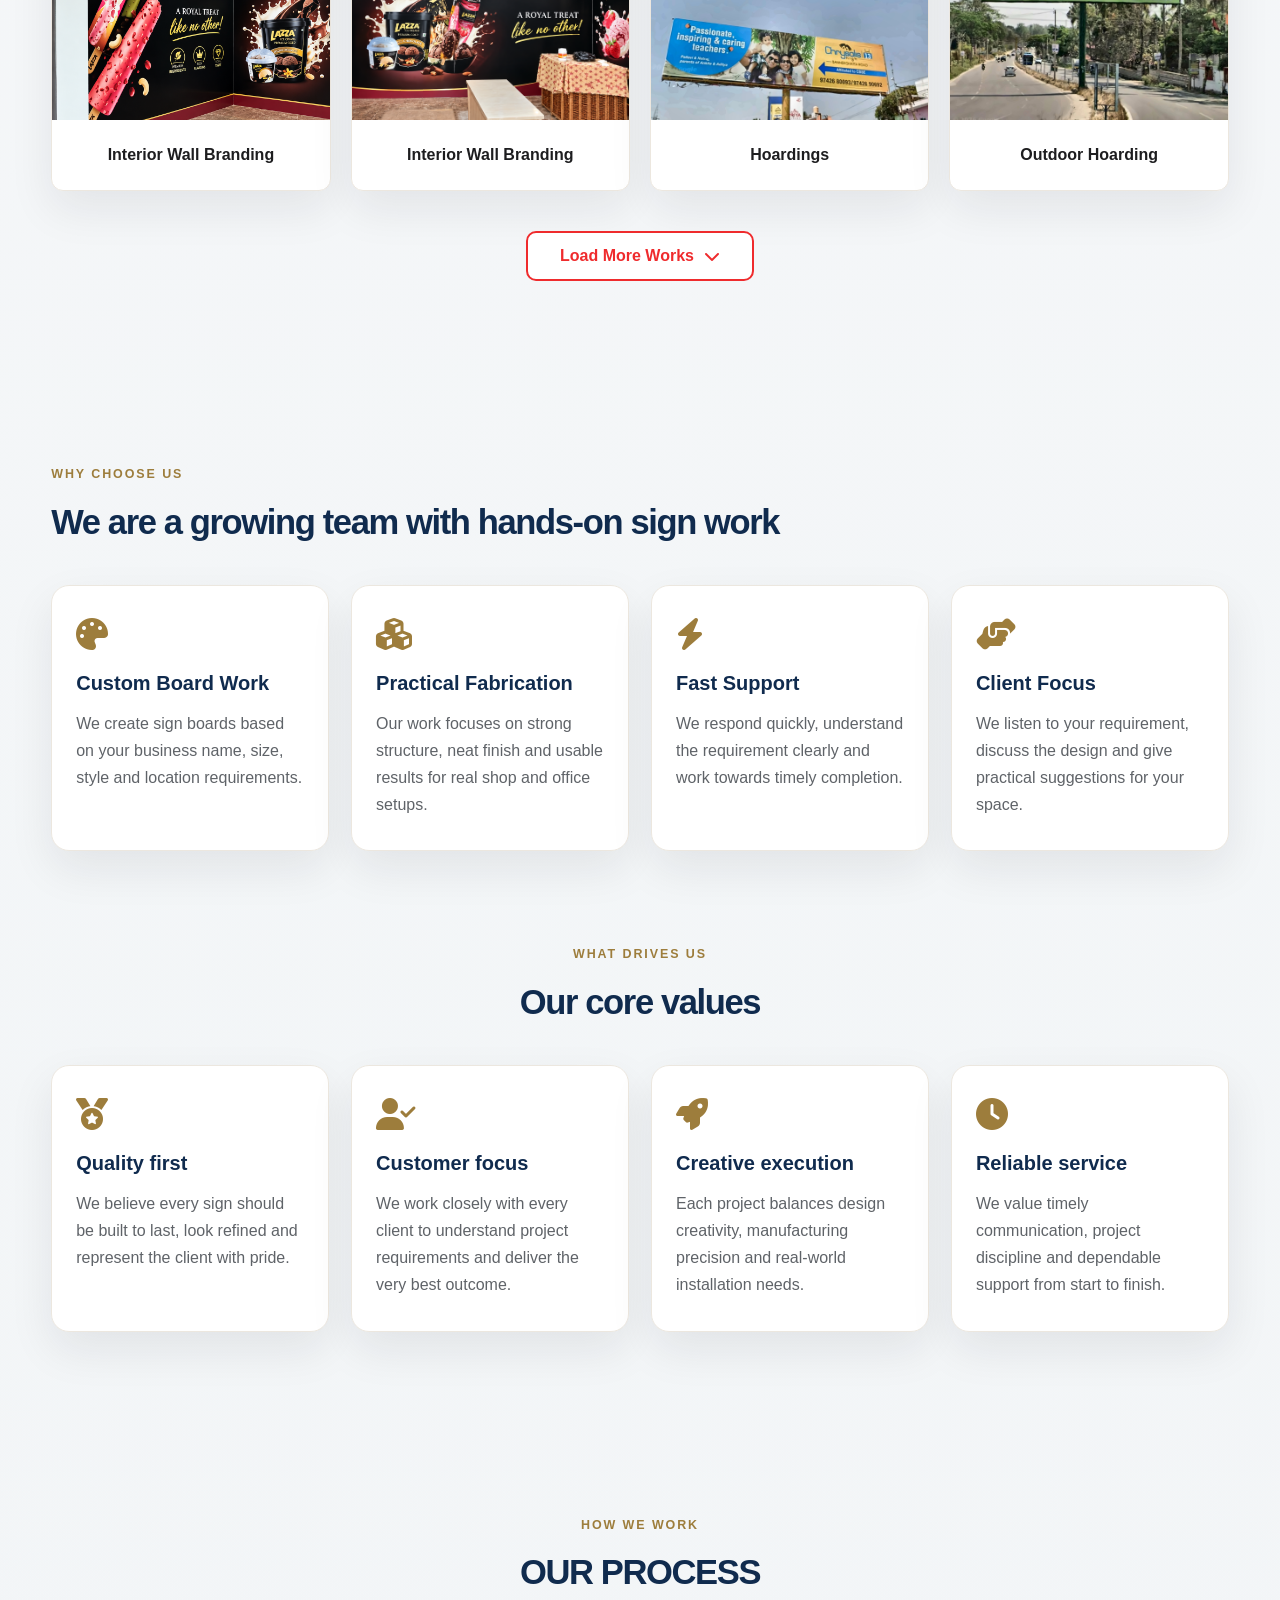
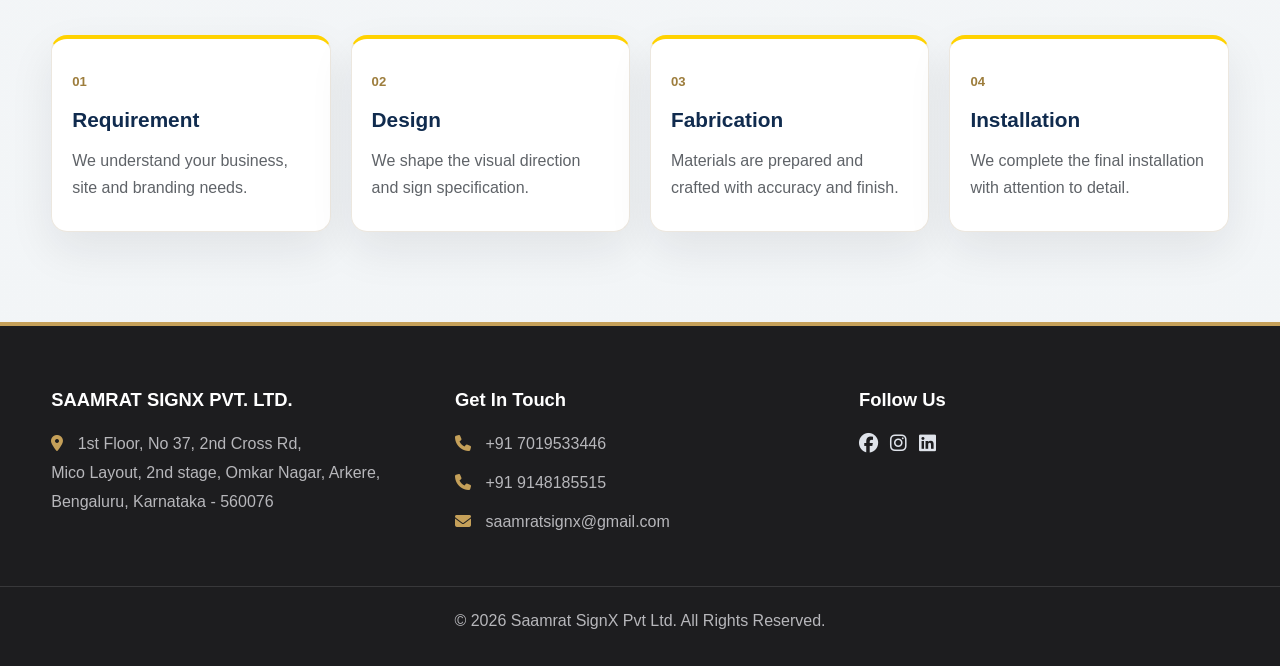
==== commit 609fa246: "version4" ====
--- a/index.html
+++ b/index.html
@@ -3,353 +3,1166 @@
 <head>
     <meta charset="UTF-8">
     <meta name="viewport" content="width=device-width, initial-scale=1.0">
+
     <title>Saamrat SignX Pvt Ltd | Signage Manufacturers in Bangalore</title>
-    <meta name="description" content="Saamrat SignX manufactures premium 3D, neon, acrylic, ACP and commercial signage solutions in Bangalore for businesses, brands and architects.">
-    <link rel="stylesheet" href="style.css?v=20260923-2">
-    <link rel="stylesheet" href="https://cdnjs.cloudflare.com/ajax/libs/font-awesome/6.4.0/css/all.min.css">
+
+    <meta
+        name="description"
+        content="Saamrat SignX manufactures premium 3D, neon, acrylic, ACP and commercial signage solutions in Bangalore for businesses, brands and architects."
+    >
+
+    <link rel="stylesheet" href="style.css?v=20260924-1">
+
+    <link
+        rel="stylesheet"
+        href="https://cdnjs.cloudflare.com/ajax/libs/font-awesome/6.4.0/css/all.min.css"
+    >
 </head>
+
 <body>
+
     <div class="watermark-bg"></div>
 
+
+    <!-- =========================================
+         STICKY SIDE BAR
+    ========================================= -->
+
     <div class="sticky-side-bar">
-        <a href="https://wa.me/917019533446" target="_blank" class="side-icon whatsapp" title="WhatsApp"><i class="fa-brands fa-whatsapp"></i></a>
-        <a href="mailto:saamratsignx@gmail.com" class="side-icon email" title="Email"><i class="fa-solid fa-envelope"></i></a>
-        <a href="#contact" class="side-icon maps" title="Location"><i class="fa-solid fa-map-location-dot"></i></a>
-        <a href="tel:+917019533446" class="side-icon phone" title="Call Us"><i class="fa-solid fa-phone"></i></a>
+
+        <a
+            href="https://wa.me/917019533446"
+            target="_blank"
+            rel="noreferrer"
+            class="side-icon whatsapp"
+            title="WhatsApp"
+        >
+            <i class="fa-brands fa-whatsapp"></i>
+        </a>
+
+        <a
+            href="mailto:saamratsignx@gmail.com"
+            class="side-icon email"
+            title="Email"
+        >
+            <i class="fa-solid fa-envelope"></i>
+        </a>
+
+        <a
+            href="#contact"
+            class="side-icon maps"
+            title="Location"
+        >
+            <i class="fa-solid fa-map-location-dot"></i>
+        </a>
+
+        <a
+            href="tel:+917019533446"
+            class="side-icon phone"
+            title="Call Us"
+        >
+            <i class="fa-solid fa-phone"></i>
+        </a>
+
     </div>
 
+
+    <!-- =========================================
+         HEADER
+    ========================================= -->
+
     <header>
+
         <div class="container nav-container">
+
             <div class="logo-area">
-                <img src="images/logo_clear.jpg" alt="Saamrat SignX Logo" class="brand-logo">
+
+                <img
+                    src="images/logo_clear.jpg"
+                    alt="Saamrat SignX Logo"
+                    class="brand-logo"
+                >
+
                 <div class="brand-text">
-                    <span class="brand-name">SAAMRAT</span>
-                    <span class="brand-sub">SIGNX PVT LTD.</span>
-                </div>
+
+                    <span class="brand-name">
+                        SAAMRAT
+                    </span>
+
+                    <span class="brand-sub">
+                        SIGNX PVT LTD.
+                    </span>
+
+                </div>
+
             </div>
 
+
             <nav>
+
                 <ul class="nav-links">
-                    <li><a href="#home">Home</a></li>
+
+                    <li>
+                        <a href="#home">
+                            Home
+                        </a>
+                    </li>
+
+
                     <li class="mega-dropdown-root">
-                        <a href="#services" class="drop-trigger">Signages <i class="fa-solid fa-chevron-down"></i></a>
+
+                        <a
+                            href="#services"
+                            class="drop-trigger"
+                        >
+                            Signages
+                            <i class="fa-solid fa-chevron-down"></i>
+                        </a>
+
+
                         <div class="mega-menu-panel">
+
                             <div class="container mega-menu-grid">
+
                                 <div class="mega-column">
-                                    <h4>Letter Signages</h4>
+
+                                    <h4>
+                                        Letter Signages
+                                    </h4>
+
                                     <ul>
-                                        <li><a href="product-detail.html?type=ss-letters">Stainless Steel Letters</a></li>
-                                        <li><a href="product-detail.html?type=gold-letters">Gold Letters</a></li>
-                                        <li><a href="product-detail.html?type=aluminum-letters">Aluminium Letters</a></li>
-                                        <li><a href="product-detail.html?type=acrylic-letters">Acrylic Letters</a></li>
+
+                                        <li>
+                                            <a href="product-detail.html?type=ss-letters">
+                                                Stainless Steel Letters
+                                            </a>
+                                        </li>
+
+                                        <li>
+                                            <a href="product-detail.html?type=gold-letters">
+                                                Gold Letters
+                                            </a>
+                                        </li>
+
+                                        <li>
+                                            <a href="product-detail.html?type=aluminum-letters">
+                                                Aluminium Letters
+                                            </a>
+                                        </li>
+
+                                        <li>
+                                            <a href="product-detail.html?type=acrylic-letters">
+                                                Acrylic Letters
+                                            </a>
+                                        </li>
+
                                     </ul>
+
                                 </div>
+
+
                                 <div class="mega-column">
-                                    <h4>Glow &amp; LED Signs</h4>
+
+                                    <h4>
+                                        Glow &amp; LED Signs
+                                    </h4>
+
                                     <ul>
-                                        <li><a href="product-detail.html?type=3d-glow">3D Glow Sign Board</a></li>
-                                        <li><a href="product-detail.html?type=neon-board">Neon Sign Board</a></li>
-                                        <li><a href="product-detail.html?type=pylon-board">Pylon Sign Board</a></li>
-                                        <li><a href="product-detail.html?type=modular-signage">LED Sign Board</a></li>
+
+                                        <li>
+                                            <a href="product-detail.html?type=3d-glow">
+                                                3D Glow Sign Board
+                                            </a>
+                                        </li>
+
+                                        <li>
+                                            <a href="product-detail.html?type=neon-board">
+                                                Neon Sign Board
+                                            </a>
+                                        </li>
+
+                                        <li>
+                                            <a href="product-detail.html?type=pylon-board">
+                                                Pylon Sign Board
+                                            </a>
+                                        </li>
+
+                                        <li>
+                                            <a href="product-detail.html?type=modular-signage">
+                                                LED Sign Board
+                                            </a>
+                                        </li>
+
                                     </ul>
+
                                 </div>
+
+
                                 <div class="mega-column">
-                                    <h4>Architectural</h4>
+
+                                    <h4>
+                                        Architectural
+                                    </h4>
+
                                     <ul>
-                                        <li><a href="product-detail.html?type=acp-cladding">ACP Cladding</a></li>
-                                        <li><a href="product-detail.html?type=modular-signage">Modular Signage</a></li>
-                                        <li><a href="product-detail.html?type=ss-letters">Custom Signage</a></li>
+
+                                        <li>
+                                            <a href="product-detail.html?type=acp-cladding">
+                                                ACP Cladding
+                                            </a>
+                                        </li>
+
+                                        <li>
+                                            <a href="product-detail.html?type=modular-signage">
+                                                Modular Signage
+                                            </a>
+                                        </li>
+
+                                        <li>
+                                            <a href="product-detail.html?type=ss-letters">
+                                                Custom Signage
+                                            </a>
+                                        </li>
+
                                     </ul>
+
                                 </div>
+
+
                                 <div class="mega-column">
-                                    <h4>Branding</h4>
+
+                                    <h4>
+                                        Branding
+                                    </h4>
+
                                     <ul>
-                                        <li><a href="product-detail.html?type=acrylic-letters">Acrylic Signs</a></li>
-                                        <li><a href="product-detail.html?type=ss-letters">Glass Stickers</a></li>
-                                        <li><a href="product-detail.html?type=gold-letters">Vinyl Printing</a></li>
+
+                                        <li>
+                                            <a href="product-detail.html?type=acrylic-letters">
+                                                Acrylic Signs
+                                            </a>
+                                        </li>
+
+                                        <li>
+                                            <a href="product-detail.html?type=ss-letters">
+                                                Glass Stickers
+                                            </a>
+                                        </li>
+
+                                        <li>
+                                            <a href="product-detail.html?type=gold-letters">
+                                                Vinyl Printing
+                                            </a>
+                                        </li>
+
                                     </ul>
+
                                 </div>
+
                             </div>
+
                         </div>
+
                     </li>
-                    <li><a href="#projects">Our Projects</a></li>
-                    <li><a href="#about">About Us</a></li>
-                    <li><a href="#why-us">Why Us</a></li>
-                    <li><a href="#contact">Contact</a></li>
+
+
+                    <li>
+                        <a href="#projects">
+                            Our Projects
+                        </a>
+                    </li>
+
+                    <li>
+                        <a href="#about">
+                            About Us
+                        </a>
+                    </li>
+
+                    <li>
+                        <a href="#why-us">
+                            Why Us
+                        </a>
+                    </li>
+
+                    <li>
+                        <a href="#contact">
+                            Contact
+                        </a>
+                    </li>
+
                 </ul>
+
             </nav>
+
         </div>
+
     </header>
 
+
+    <!-- =========================================
+         MAIN
+    ========================================= -->
+
     <main>
+
+
+        <!-- =========================================
+             HERO
+        ========================================= -->
+
         <section id="home" class="hero-split-section">
+
             <div class="container hero-split-grid">
+
                 <div class="hero-left-content">
-                    <span class="eyebrow">Welcome to Saamrat Signages</span>
-                    <h1 class="hero-main-title">Professional Signage &amp; Branding Solutions in Bangalore</h1>
+
+                    <span class="eyebrow">
+                        Welcome to Saamrat Signages
+                    </span>
+
+                    <h1 class="hero-main-title">
+                        Professional Signage &amp; Branding Solutions in Bangalore
+                    </h1>
+
                     <p class="hero-description-text">
-                        Saamrat SignX provides custom sign board fabrication, installation and visual branding solutions for shops, offices, commercial spaces and business fronts.
+                        Saamrat SignX provides custom sign board fabrication,
+                        installation and visual branding solutions for shops,
+                        offices, commercial spaces and business fronts.
                     </p>
+
                     <p class="hero-description-text">
-                        From 3D letters and LED signs to acrylic signage, neon signs, ACP cladding and custom branding, we create signage that helps businesses stand out.
+                        From 3D letters and LED signs to acrylic signage,
+                        neon signs, ACP cladding and custom branding,
+                        we create signage that helps businesses stand out.
                     </p>
+
                     <div class="hero-action-buttons">
-                        <a href="#contact" class="btn-primary">Get a Quote</a>
-                        <a href="https://wa.me/917019533446?text=Hi%2C%20I%20would%20like%20to%20enquire%20about%20signage%20services." target="_blank" rel="noreferrer" class="btn-secondary">WhatsApp Us</a>
-                    </div>
-                </div>
+
+                        <a
+                            href="#contact"
+                            class="btn-primary"
+                        >
+                            Get a Quote
+                        </a>
+
+                        <a
+                            href="https://wa.me/917019533446?text=Hi%2C%20I%20would%20like%20to%20enquire%20about%20signage%20services."
+                            target="_blank"
+                            rel="noreferrer"
+                            class="btn-secondary"
+                        >
+                            WhatsApp Us
+                        </a>
+
+                    </div>
+
+                </div>
+
 
                 <div class="hero-right-media">
+
                     <div class="hero-image-wrapper">
-                        <img src="images/outdoor-branding-board_clear.jpg" alt="SAAMRAT SignX shop front signage and brand installation">
-                    </div>
-                </div>
+
+                        <img
+                            src="images/Home.png"
+                            alt="SAAMRAT SignX shop front signage and brand installation"
+                        >
+
+                    </div>
+
+                </div>
+
             </div>
+
         </section>
 
+
+        <!-- =========================================
+             TRUST STRIP
+        ========================================= -->
+
         <section class="trust-strip">
+
             <div class="container trust-strip-inner">
-                <div><i class="fa-solid fa-award"></i> Startup mindset</div>
-                <div><i class="fa-solid fa-clock"></i> Fast response</div>
-                <div><i class="fa-solid fa-shield-halved"></i> Clean fabrication</div>
-                <div><i class="fa-solid fa-handshake"></i> Honest service</div>
+
+                <div>
+                    <i class="fa-solid fa-award"></i>
+                    Startup mindset
+                </div>
+
+                <div>
+                    <i class="fa-solid fa-clock"></i>
+                    Fast response
+                </div>
+
+                <div>
+                    <i class="fa-solid fa-shield-halved"></i>
+                    Clean fabrication
+                </div>
+
+                <div>
+                    <i class="fa-solid fa-handshake"></i>
+                    Honest service
+                </div>
+
             </div>
+
         </section>
 
+
+        <!-- =========================================
+             ABOUT
+        ========================================= -->
+
         <section id="about" class="about-section">
+
             <div class="container about-grid">
+
                 <div class="about-title-block">
-                    <span class="eyebrow">About us</span>
-                    <h2 class="about-main-heading">A growing signage company focused on real work and honest service.</h2>
-                </div>
+
+                    <span class="eyebrow">
+                        About us
+                    </span>
+
+                    <h2 class="about-main-heading">
+                        A growing signage company focused on real work and honest service.
+                    </h2>
+
+                </div>
+
+
                 <div class="about-copy">
-                    <h3>Building sign boards with care,<br>creativity and practical understanding</h3>
-                    <p>Saamrat SignX is a new startup in the signage and branding industry, focused on sign board fabrication, installation and visual branding for businesses across Bangalore. We are still in our early journey, but our focus is clear: deliver neat, durable and useful board work for shops, offices, commercial spaces and business fronts.</p>
-                    <p>Our team is working with dedication to learn, improve and create signage solutions that match customer needs. We understand that businesses want clear branding, clean finishing and practical solutions that look professional without unnecessary complexity.</p>
-                    <p>Our aim is simple: to help businesses stand out with strong visual identity, dependable workmanship and service that is responsive, honest and focused on real results.</p>
-                </div>
+
+                    <h3>
+                        Building sign boards with care,
+                        <br>
+                        creativity and practical understanding
+                    </h3>
+
+                    <p>
+                        Saamrat SignX is a new startup in the signage and branding
+                        industry, focused on sign board fabrication, installation
+                        and visual branding for businesses across Bangalore.
+                        We are still in our early journey, but our focus is clear:
+                        deliver neat, durable and useful board work for shops,
+                        offices, commercial spaces and business fronts.
+                    </p>
+
+                    <p>
+                        Our team is working with dedication to learn, improve
+                        and create signage solutions that match customer needs.
+                        We understand that businesses want clear branding,
+                        clean finishing and practical solutions that look
+                        professional without unnecessary complexity.
+                    </p>
+
+                    <p>
+                        Our aim is simple: to help businesses stand out with
+                        strong visual identity, dependable workmanship and
+                        service that is responsive, honest and focused on
+                        real results.
+                    </p>
+
+                </div>
+
             </div>
+
         </section>
-        <section id="who-we-serve" class="who-we-power-section">
-    <div class="container">
-
-        <div class="who-we-power-heading">
-            <h2>Who We Serve</h2>
+
+
+        <!-- =========================================
+             WHO WE SERVE
+        ========================================= -->
+
+        <section
+            id="who-we-serve"
+            class="who-we-power-section"
+        >
+
+            <div class="container">
+
+                <div class="who-we-power-heading">
+
+                    <h2>
+                        Who We Serve
+                    </h2>
+
+                    <p>
+                        If you create, build, brand, or launch—we support you.
+                        From local businesses to growing companies, we create signage
+                        solutions that make brands visible, professional and memorable.
+                    </p>
+
+                </div>
+
+
+                <div class="who-we-power-grid">
+
+
+                    <div class="who-we-power-card">
+
+                        <i class="fa-solid fa-building"></i>
+
+                        <h3>
+                            Corporate Offices
+                        </h3>
+
+                        <p>
+                            Professional signage solutions for offices,
+                            reception areas and business branding.
+                        </p>
+
+                    </div>
+
+
+                    <div class="who-we-power-card">
+
+                        <i class="fa-solid fa-stethoscope"></i>
+
+                        <h3>
+                            Healthcare
+                        </h3>
+
+                        <p>
+                            Clear and professional signage for hospitals,
+                            clinics and healthcare facilities.
+                        </p>
+
+                    </div>
+
+
+                    <div class="who-we-power-card">
+
+                        <i class="fa-solid fa-person-digging"></i>
+
+                        <h3>
+                            Construction Companies
+                        </h3>
+
+                        <p>
+                            Durable signage for construction sites,
+                            projects, buildings and property developments.
+                        </p>
+
+                    </div>
+
+
+                    <div class="who-we-power-card">
+
+                        <i class="fa-solid fa-book-open"></i>
+
+                        <h3>
+                            Educational Institutions
+                        </h3>
+
+                        <p>
+                            Campus, directional and branding signage
+                            for schools, colleges and institutions.
+                        </p>
+
+                    </div>
+
+
+                    <div class="who-we-power-card">
+
+                        <i class="fa-solid fa-store"></i>
+
+                        <h3>
+                            Retail Stores
+                        </h3>
+
+                        <p>
+                            Eye-catching signage that strengthens storefront
+                            branding and customer visibility.
+                        </p>
+
+                    </div>
+
+
+                    <div class="who-we-power-card">
+
+                        <i class="fa-solid fa-house"></i>
+
+                        <h3>
+                            Real Estate
+                        </h3>
+
+                        <p>
+                            Professional signage for properties,
+                            projects, developments and real estate branding.
+                        </p>
+
+                    </div>
+
+
+                    <div class="who-we-power-card">
+
+                        <i class="fa-solid fa-utensils"></i>
+
+                        <h3>
+                            Restaurants &amp; Cafés
+                        </h3>
+
+                        <p>
+                            Custom signage for restaurants, cafés,
+                            menus, storefronts and brand identity.
+                        </p>
+
+                    </div>
+
+
+                    <div class="who-we-power-card">
+
+                        <i class="fa-solid fa-hotel"></i>
+
+                        <h3>
+                            Hotels &amp; Hospitality
+                        </h3>
+
+                        <p>
+                            Premium signage solutions for hotels,
+                            resorts and hospitality environments.
+                        </p>
+
+                    </div>
+
+
+                    <div class="who-we-power-card">
+
+                        <i class="fa-solid fa-calendar-days"></i>
+
+                        <h3>
+                            Exhibitions &amp; Trade Shows
+                        </h3>
+
+                        <p>
+                            Branded visual displays and signage that help
+                            businesses stand out at events.
+                        </p>
+
+                    </div>
+
+
+                    <div class="who-we-power-card">
+
+                        <i class="fa-solid fa-ticket"></i>
+
+                        <h3>
+                            Entertainment Venues
+                        </h3>
+
+                        <p>
+                            Creative signage solutions for entertainment
+                            spaces, promotions and audience engagement.
+                        </p>
+
+                    </div>
+
+
+                </div>
+
+            </div>
+
+        </section>
+
+
+        <!-- =========================================
+             PROJECTS
+        ========================================= -->
+
+        <section
+            id="projects"
+            class="projects-section"
+        >
+
+            <div class="container">
+
+                <div class="section-heading center">
+
+                    <h2>
+                        OUR PROJECTS
+                    </h2>
+
+                </div>
+
+
+                <div
+                    class="project-filters"
+                    id="project-filters"
+                    aria-label="Project filters"
+                >
+
+                    <button
+                        class="filter-btn active"
+                        type="button"
+                        data-filter="All"
+                    >
+                        All
+                    </button>
+
+                    <button
+                        class="filter-btn"
+                        type="button"
+                        data-filter="3D Letters"
+                    >
+                        3D Letters
+                    </button>
+
+                    <button
+                        class="filter-btn"
+                        type="button"
+                        data-filter="LED"
+                    >
+                        LED
+                    </button>
+
+                    <button
+                        class="filter-btn"
+                        type="button"
+                        data-filter="Neon"
+                    >
+                        Neon
+                    </button>
+
+                    <button
+                        class="filter-btn"
+                        type="button"
+                        data-filter="ACP"
+                    >
+                        ACP
+                    </button>
+
+                    <button
+                        class="filter-btn"
+                        type="button"
+                        data-filter="Acrylic"
+                    >
+                        Acrylic
+                    </button>
+
+                    <button
+                        class="filter-btn"
+                        type="button"
+                        data-filter="Outdoor"
+                    >
+                        Outdoor
+                    </button>
+
+                    <button
+                        class="filter-btn"
+                        type="button"
+                        data-filter="Hoardings"
+                    >
+                        Hoardings
+                    </button>
+
+                </div>
+
+
+                <div
+                    id="project-gallery"
+                    class="projects-grid"
+                    aria-live="polite"
+                ></div>
+
+
+                <div class="load-more-wrapper">
+
+                    <button
+                        id="load-more-projects"
+                        class="load-more-btn"
+                        type="button"
+                    >
+                        Load More Works
+                        <i class="fa-solid fa-chevron-down"></i>
+                    </button>
+
+                </div>
+
+            </div>
+
+        </section>
+
+
+        <!-- =========================================
+             WHY US
+        ========================================= -->
+
+        <section
+            id="why-us"
+            class="features-section"
+        >
+
+            <div class="container">
+
+                <div class="section-heading left">
+
+                    <span class="eyebrow">
+                        Why choose us
+                    </span>
+
+                    <h2>
+                        We are a growing team with hands-on sign work
+                    </h2>
+
+                </div>
+
+
+                <div class="feature-grid">
+
+                    <div class="feature-box">
+
+                        <i class="fa-solid fa-palette"></i>
+
+                        <h3>
+                            Custom Board Work
+                        </h3>
+
+                        <p>
+                            We create sign boards based on your business name,
+                            size, style and location requirements.
+                        </p>
+
+                    </div>
+
+
+                    <div class="feature-box">
+
+                        <i class="fa-solid fa-cubes"></i>
+
+                        <h3>
+                            Practical Fabrication
+                        </h3>
+
+                        <p>
+                            Our work focuses on strong structure, neat finish
+                            and usable results for real shop and office setups.
+                        </p>
+
+                    </div>
+
+
+                    <div class="feature-box">
+
+                        <i class="fa-solid fa-bolt"></i>
+
+                        <h3>
+                            Fast Support
+                        </h3>
+
+                        <p>
+                            We respond quickly, understand the requirement clearly
+                            and work towards timely completion.
+                        </p>
+
+                    </div>
+
+
+                    <div class="feature-box">
+
+                        <i class="fa-solid fa-hands-helping"></i>
+
+                        <h3>
+                            Client Focus
+                        </h3>
+
+                        <p>
+                            We listen to your requirement, discuss the design
+                            and give practical suggestions for your space.
+                        </p>
+
+                    </div>
+
+                </div>
+
+            </div>
+
+        </section>
+
+
+        <!-- =========================================
+             VALUES
+        ========================================= -->
+
+        <section class="values-section">
+
+            <div class="container">
+
+                <div class="section-heading center">
+
+                    <span class="eyebrow">
+                        What drives us
+                    </span>
+
+                    <h2>
+                        Our core values
+                    </h2>
+
+                </div>
+
+
+                <div class="feature-grid">
+
+                    <div class="feature-box">
+
+                        <i class="fa-solid fa-medal"></i>
+
+                        <h3>
+                            Quality first
+                        </h3>
+
+                        <p>
+                            We believe every sign should be built to last,
+                            look refined and represent the client with pride.
+                        </p>
+
+                    </div>
+
+
+                    <div class="feature-box">
+
+                        <i class="fa-solid fa-user-check"></i>
+
+                        <h3>
+                            Customer focus
+                        </h3>
+
+                        <p>
+                            We work closely with every client to understand
+                            project requirements and deliver the very best outcome.
+                        </p>
+
+                    </div>
+
+
+                    <div class="feature-box">
+
+                        <i class="fa-solid fa-rocket"></i>
+
+                        <h3>
+                            Creative execution
+                        </h3>
+
+                        <p>
+                            Each project balances design creativity,
+                            manufacturing precision and real-world installation needs.
+                        </p>
+
+                    </div>
+
+
+                    <div class="feature-box">
+
+                        <i class="fa-solid fa-clock"></i>
+
+                        <h3>
+                            Reliable service
+                        </h3>
+
+                        <p>
+                            We value timely communication, project discipline
+                            and dependable support from start to finish.
+                        </p>
+
+                    </div>
+
+                </div>
+
+            </div>
+
+        </section>
+
+
+        <!-- =========================================
+             PROCESS
+        ========================================= -->
+
+        <section class="process-section">
+
+            <div class="container">
+
+                <div class="section-heading center">
+
+                    <span class="eyebrow">
+                        How we work
+                    </span>
+
+                    <h2>
+                        OUR PROCESS
+                    </h2>
+
+                </div>
+
+
+                <div class="process-grid">
+
+                    <div class="process-step">
+
+                        <span>
+                            01
+                        </span>
+
+                        <h3>
+                            Requirement
+                        </h3>
+
+                        <p>
+                            We understand your business, site and branding needs.
+                        </p>
+
+                    </div>
+
+
+                    <div class="process-step">
+
+                        <span>
+                            02
+                        </span>
+
+                        <h3>
+                            Design
+                        </h3>
+
+                        <p>
+                            We shape the visual direction and sign specification.
+                        </p>
+
+                    </div>
+
+
+                    <div class="process-step">
+
+                        <span>
+                            03
+                        </span>
+
+                        <h3>
+                            Fabrication
+                        </h3>
+
+                        <p>
+                            Materials are prepared and crafted with accuracy and finish.
+                        </p>
+
+                    </div>
+
+
+                    <div class="process-step">
+
+                        <span>
+                            04
+                        </span>
+
+                        <h3>
+                            Installation
+                        </h3>
+
+                        <p>
+                            We complete the final installation with attention to detail.
+                        </p>
+
+                    </div>
+
+                </div>
+
+            </div>
+
+        </section>
+
+    </main>
+
+
+    <!-- =========================================
+         FOOTER
+    ========================================= -->
+
+    <footer id="contact">
+
+        <div class="container footer-grid">
+
+            <div class="footer-info">
+
+                <h3>
+                    SAAMRAT SIGNX PVT. LTD.
+                </h3>
+
+                <p>
+                    <i class="fa-solid fa-location-dot"></i>
+                    1st Floor, No 37, 2nd Cross Rd,
+                    <br>
+                    Mico Layout, 2nd stage, Omkar Nagar, Arkere,
+                    <br>
+                    Bengaluru, Karnataka - 560076
+                </p>
+
+            </div>
+
+
+            <div class="footer-contact">
+
+                <h3>
+                    Get In Touch
+                </h3>
+
+                <p>
+                    <i class="fa-solid fa-phone"></i>
+                    +91 7019533446
+                </p>
+
+                <p>
+                    <i class="fa-solid fa-phone"></i>
+                    +91 9148185515
+                </p>
+
+                <p>
+                    <i class="fa-solid fa-envelope"></i>
+                    saamratsignx@gmail.com
+                </p>
+
+            </div>
+
+
+            <div class="footer-social">
+
+                <h3>
+                    Follow Us
+                </h3>
+
+                <div class="social-icons">
+
+                    <a href="#" aria-label="Facebook">
+                        <i class="fa-brands fa-facebook"></i>
+                    </a>
+
+                    <a href="#" aria-label="Instagram">
+                        <i class="fa-brands fa-instagram"></i>
+                    </a>
+
+                    <a href="#" aria-label="LinkedIn">
+                        <i class="fa-brands fa-linkedin"></i>
+                    </a>
+
+                </div>
+
+            </div>
+
+        </div>
+
+
+        <div class="footer-bottom text-center">
+
             <p>
-                If you create, build, brand, or launch—we support you.
-                From local businesses to growing companies, we create signage
-                solutions that make brands visible, professional and memorable.
+                &copy;
+                <span id="currentYear"></span>
+                Saamrat SignX Pvt Ltd. All Rights Reserved.
             </p>
+
         </div>
 
-        <div class="who-we-power-grid">
-
-            <div class="who-we-power-card">
-                <i class="fa-solid fa-building"></i>
-                <h3>Corporate Offices</h3>
-                <p>Professional signage solutions for offices, reception areas and business branding.</p>
-            </div>
-
-            <div class="who-we-power-card">
-                <i class="fa-solid fa-stethoscope"></i>
-                <h3>Healthcare</h3>
-                <p>Clear and professional signage for hospitals, clinics and healthcare facilities.</p>
-            </div>
-
-            <div class="who-we-power-card">
-                <i class="fa-solid fa-person-digging"></i>
-                <h3>Construction Companies</h3>
-                <p>Durable signage for construction sites, projects, buildings and property developments.</p>
-            </div>
-
-            <div class="who-we-power-card">
-                <i class="fa-solid fa-book-open"></i>
-                <h3>Educational Institutions</h3>
-                <p>Campus, directional and branding signage for schools, colleges and institutions.</p>
-            </div>
-
-            <div class="who-we-power-card">
-                <i class="fa-solid fa-store"></i>
-                <h3>Retail Stores</h3>
-                <p>Eye-catching signage that strengthens storefront branding and customer visibility.</p>
-            </div>
-
-            <div class="who-we-power-card">
-                <i class="fa-solid fa-house"></i>
-                <h3>Real Estate</h3>
-                <p>Professional signage for properties, projects, developments and real estate branding.</p>
-            </div>
-
-            <div class="who-we-power-card">
-                <i class="fa-solid fa-utensils"></i>
-                <h3>Restaurants & Cafés</h3>
-                <p>Custom signage for restaurants, cafés, menus, storefronts and brand identity.</p>
-            </div>
-
-            <div class="who-we-power-card">
-                <i class="fa-solid fa-hotel"></i>
-                <h3>Hotels & Hospitality</h3>
-                <p>Premium signage solutions for hotels, resorts and hospitality environments.</p>
-            </div>
-
-            <div class="who-we-power-card">
-                <i class="fa-solid fa-calendar-days"></i>
-                <h3>Exhibitions & Trade Shows</h3>
-                <p>Branded visual displays and signage that help businesses stand out at events.</p>
-            </div>
-
-            <div class="who-we-power-card">
-                <i class="fa-solid fa-ticket"></i>
-                <h3>Entertainment Venues</h3>
-                <p>Creative signage solutions for entertainment spaces, promotions and audience engagement.</p>
-            </div>
-
-        </div>
-    </div>
-</section>
-<section id="projects" class="projects-section">
-            <div class="container">
-                <div class="section-heading center">
-    <h2>OUR PROJECTS</h2>
-</div>
-
-                <div class="project-filters" id="project-filters" aria-label="Project filters">
-                    <button class="filter-btn active" type="button" data-filter="All">All</button>
-                    <button class="filter-btn" type="button" data-filter="3D Letters">3D Letters</button>
-                    <button class="filter-btn" type="button" data-filter="LED">LED</button>
-                    <button class="filter-btn" type="button" data-filter="Neon">Neon</button>
-                    <button class="filter-btn" type="button" data-filter="ACP">ACP</button>
-                    <button class="filter-btn" type="button" data-filter="Acrylic">Acrylic</button>
-                    <button class="filter-btn" type="button" data-filter="Outdoor">Outdoor</button>
-                </div>
-
-                <div id="project-gallery" class="projects-grid" aria-live="polite"></div>
-            </div>
-        </section>
-
-        <section id="why-us" class="features-section">
-            <div class="container">
-                <div class="section-heading left">
-                    <span class="eyebrow">Why choose us</span>
-                    <h2>We are a growing team with hands-on sign work</h2>
-                </div>
-
-                <div class="feature-grid">
-                    <div class="feature-box">
-                        <i class="fa-solid fa-palette"></i>
-                        <h3>Custom Board Work</h3>
-                        <p>We create sign boards based on your business name, size, style and location requirements.</p>
-                    </div>
-                    <div class="feature-box">
-                        <i class="fa-solid fa-cubes"></i>
-                        <h3>Practical Fabrication</h3>
-                        <p>Our work focuses on strong structure, neat finish and usable results for real shop and office setups.</p>
-                    </div>
-                    <div class="feature-box">
-                        <i class="fa-solid fa-bolt"></i>
-                        <h3>Fast Support</h3>
-                        <p>We respond quickly, understand the requirement clearly and work towards timely completion.</p>
-                    </div>
-                    <div class="feature-box">
-                        <i class="fa-solid fa-hands-helping"></i>
-                        <h3>Client Focus</h3>
-                        <p>We listen to your requirement, discuss the design and give practical suggestions for your space.</p>
-                    </div>
-                </div>
-            </div>
-        </section>
-
-        <section class="values-section">
-            <div class="container">
-                <div class="section-heading center">
-                    <span class="eyebrow">What drives us</span>
-                    <h2>Our core values</h2>
-                </div>
-                <div class="feature-grid">
-                    <div class="feature-box">
-                        <i class="fa-solid fa-medal"></i>
-                        <h3>Quality first</h3>
-                        <p>We believe every sign should be built to last, look refined and represent the client with pride.</p>
-                    </div>
-                    <div class="feature-box">
-                        <i class="fa-solid fa-user-check"></i>
-                        <h3>Customer focus</h3>
-                        <p>We work closely with every client to understand project requirements and deliver the very best outcome.</p>
-                    </div>
-                    <div class="feature-box">
-                        <i class="fa-solid fa-rocket"></i>
-                        <h3>Creative execution</h3>
-                        <p>Each project balances design creativity, manufacturing precision and real-world installation needs.</p>
-                    </div>
-                    <div class="feature-box">
-                        <i class="fa-solid fa-clock"></i>
-                        <h3>Reliable service</h3>
-                        <p>We value timely communication, project discipline and dependable support from start to finish.</p>
-                    </div>
-                </div>
-            </div>
-        </section>
-
-
-        <section class="process-section">
-            <div class="container">
-                <div class="section-heading center">
-                    <span class="eyebrow">How we work</span>
-                    <h2>OUR PROCESS</h2>
-                </div>
-                <div class="process-grid">
-                    <div class="process-step">
-                        <span>01</span>
-                        <h3>Requirement</h3>
-                        <p>We understand your business, site and branding needs.</p>
-                    </div>
-                    <div class="process-step">
-                        <span>02</span>
-                        <h3>Design</h3>
-                        <p>We shape the visual direction and sign specification.</p>
-                    </div>
-                    <div class="process-step">
-                        <span>03</span>
-                        <h3>Fabrication</h3>
-                        <p>Materials are prepared and crafted with accuracy and finish.</p>
-                    </div>
-                    <div class="process-step">
-                        <span>04</span>
-                        <h3>Installation</h3>
-                        <p>We complete the final installation with attention to detail.</p>
-                    </div>
-                </div>
-            </div>
-        </section>
-
-    </main>
-
-    <footer id="contact">
-        <div class="container footer-grid">
-            <div class="footer-info">
-                <h3>SAAMRAT SIGNX PVT. LTD.</h3>
-                <p><i class="fa-solid fa-location-dot"></i> 1st Floor, No 37, 2nd Cross Rd,<br>Mico Layout, 2nd stage, Omkar Nagar, Arkere,<br>Bengaluru, Karnataka - 560076</p>
-            </div>
-            <div class="footer-contact">
-                <h3>Get In Touch</h3>
-                <p><i class="fa-solid fa-phone"></i> +91 7019533446</p>
-                <p><i class="fa-solid fa-phone"></i> +91 9148185515</p>
-                <p><i class="fa-solid fa-envelope"></i> saamratsignx@gmail.com</p>
-            </div>
-            <div class="footer-social">
-                <h3>Follow Us</h3>
-                <div class="social-icons">
-                    <a href="#"><i class="fa-brands fa-facebook"></i></a>
-                    <a href="#"><i class="fa-brands fa-instagram"></i></a>
-                    <a href="#"><i class="fa-brands fa-linkedin"></i></a>
-                </div>
-            </div>
-        </div>
-        <div class="footer-bottom text-center">
-            <p>&copy; <span id="currentYear"></span> Saamrat SignX Pvt Ltd. All Rights Reserved.</p>
-        </div>
     </footer>
 
-    <script src="script.js?v=20260923-2"></script>
+
+    <script src="script.js?v=20260924-1"></script>
+
 </body>
-</html>
+</html>
--- a/style.css
+++ b/style.css
@@ -12,6 +12,11 @@
     --shadow-soft: 0 18px 45px rgba(24, 28, 38, 0.08);
 }
 
+
+/* =========================================
+   RESET
+========================================= */
+
 * {
     margin: 0;
     padding: 0;
@@ -21,15 +26,26 @@
 }
 
 body {
-    background: linear-gradient(180deg, #f7f8f9 0%, #f2f5f7 100%);
+    background: linear-gradient(
+        180deg,
+        #f7f8f9 0%,
+        #f2f5f7 100%
+    );
+
     color: var(--dark-charcoal);
     line-height: 1.5;
     position: relative;
     overflow-x: hidden;
 }
 
-a { text-decoration: none; }
-img { display: block; max-width: 100%; }
+a {
+    text-decoration: none;
+}
+
+img {
+    display: block;
+    max-width: 100%;
+}
 
 .container {
     width: 92%;
@@ -37,7 +53,14 @@
     margin: 0 auto;
 }
 
-.text-center { text-align: center; }
+.text-center {
+    text-align: center;
+}
+
+
+/* =========================================
+   EYEBROW
+========================================= */
 
 .eyebrow {
     display: inline-block;
@@ -49,6 +72,11 @@
     margin-bottom: 18px;
 }
 
+
+/* =========================================
+   SECTION HEADINGS
+========================================= */
+
 .section-heading {
     margin-bottom: 42px;
 }
@@ -69,16 +97,25 @@
     text-align: left;
 }
 
+
+/* =========================================
+   WATERMARK
+========================================= */
+
 .watermark-bg {
     position: fixed;
     inset: 0;
-    background-image: url('Images/logo_clear.jpg');
+
+    background-image: url('images/logo_clear.jpg');
     background-repeat: no-repeat;
     background-position: center center;
     background-size: min(52vw, 760px) auto;
+
     filter: grayscale(1) contrast(1.25);
     mix-blend-mode: multiply;
+
     opacity: 0.085;
+
     pointer-events: none;
     z-index: 0;
 }
@@ -90,41 +127,71 @@
     z-index: 1;
 }
 
+
+/* =========================================
+   STICKY SIDE BAR
+========================================= */
+
 .sticky-side-bar {
     position: fixed;
     right: 22px;
     top: 50%;
     transform: translateY(-50%);
+
     display: flex;
     flex-direction: column;
     gap: 12px;
+
     z-index: 9999;
 }
 
 .side-icon {
     width: 46px;
     height: 46px;
+
     border-radius: 50%;
+
     background-color: #2b708d;
     color: var(--pure-white);
+
     display: flex;
     justify-content: center;
     align-items: center;
+
     font-size: 1.2rem;
+
     box-shadow: 0 10px 20px rgba(0, 0, 0, 0.12);
-    transition: transform 0.25s ease, background 0.25s ease;
-}
-
-.side-icon:hover { transform: translateY(-2px) scale(1.06); }
-.side-icon.whatsapp { background-color: #25D366; }
+
+    transition:
+        transform 0.25s ease,
+        background 0.25s ease;
+}
+
+.side-icon:hover {
+    transform: translateY(-2px) scale(1.06);
+}
+
+.side-icon.whatsapp {
+    background-color: #25D366;
+}
+
+
+/* =========================================
+   HEADER
+========================================= */
 
 header {
     position: sticky;
     top: 0;
+
     z-index: 2000;
+
     background: rgba(255, 255, 255, 0.94);
+
     backdrop-filter: blur(12px);
+
     border-bottom: 1px solid var(--border-color);
+
     box-shadow: 0 10px 25px rgba(16, 43, 78, 0.04);
 }
 
@@ -132,6 +199,7 @@
     display: flex;
     justify-content: space-between;
     align-items: center;
+
     height: 86px;
 }
 
@@ -144,77 +212,116 @@
 .brand-logo {
     width: 48px;
     height: 48px;
+
     object-fit: contain;
+
     background: #fff;
+
     border-radius: 14px;
+
     box-shadow: 0 8px 20px rgba(16, 43, 78, 0.08);
 }
 
 .brand-text {
     display: flex;
     flex-direction: column;
+
     line-height: 1;
+
     position: relative;
+
     padding-bottom: 5px;
 }
 
 .brand-name {
     display: block;
+
     font-size: 1.45rem;
     font-weight: 900;
+
     color: var(--dark-charcoal);
+
     letter-spacing: 0.055em;
 }
 
 .brand-sub {
     display: block;
+
     margin-top: 5px;
+
     font-size: 0.66rem;
     font-weight: 700;
+
     letter-spacing: 0.16em;
+
     text-transform: uppercase;
+
     color: var(--text-muted);
 }
 
 .brand-text::after {
     content: "";
+
     position: absolute;
+
     left: 0;
     bottom: 0;
+
     width: 42px;
     height: 3px;
+
     background: var(--primary-gold);
+
     border-radius: 2px;
 }
+
+
+/* =========================================
+   NAVIGATION
+========================================= */
 
 .nav-links {
     display: flex;
     align-items: center;
+
     list-style: none;
+
     gap: 8px;
 }
 
 .nav-links > li {
     position: relative;
+
     height: 80px;
+
     display: flex;
     align-items: center;
 }
 
 .nav-links > li > a {
     color: var(--dark-charcoal);
+
     font-weight: 700;
     font-size: 0.92rem;
+
     padding: 0 18px;
+
     display: flex;
     align-items: center;
+
     height: 100%;
+
     letter-spacing: 0.01em;
 }
 
 .nav-links > li > a:hover {
     color: var(--primary-gold);
 }
+
+
+/* =========================================
+   MEGA MENU
+========================================= */
 
 .mega-dropdown-root {
     position: relative;
@@ -224,59 +331,106 @@
 .mega-dropdown-root:focus-within .mega-menu-panel {
     opacity: 1;
     visibility: visible;
+
     transform: translate(-50%, 0);
+
     pointer-events: auto;
 }
 
 .mega-menu-panel {
     position: absolute;
+
     top: 80px;
     left: 50%;
-    width: min(1200px, calc(100vw - 80px));
+
+    width: min(
+        1200px,
+        calc(100vw - 80px)
+    );
+
     background: #ffffff;
+
     border-bottom: 1px solid var(--border-color);
-    box-shadow: 0 22px 35px rgba(0,0,0,0.12);
+
+    box-shadow: 0 22px 35px rgba(0, 0, 0, 0.12);
+
     padding: 35px 0 40px;
+
     opacity: 0;
     visibility: hidden;
+
     transform: translate(-50%, 8px);
+
     transition: all 0.25s ease;
+
     pointer-events: none;
+
     z-index: 1000;
 }
 
 .mega-menu-grid {
     display: grid;
-    grid-template-columns: repeat(4, minmax(180px, 1fr));
+
+    grid-template-columns:
+        repeat(4, minmax(180px, 1fr));
+
     gap: 32px;
 }
 
 .mega-column h4 {
     font-size: 0.92rem;
+
     margin-bottom: 14px;
+
     color: var(--dark-charcoal);
+
     font-weight: 800;
 }
 
-.mega-column ul { list-style: none; }
-.mega-column ul li { margin-bottom: 10px; }
+.mega-column ul {
+    list-style: none;
+}
+
+.mega-column ul li {
+    margin-bottom: 10px;
+}
+
 .mega-column ul li a {
     color: var(--text-muted);
+
     font-size: 0.88rem;
 }
-.mega-column ul li a:hover { color: var(--brand-blue); }
+
+.mega-column ul li a:hover {
+    color: var(--brand-blue);
+}
+
+
+/* =========================================
+   HERO
+========================================= */
 
 .hero-split-section {
     padding: 28px 0 42px;
+
     position: relative;
     z-index: 1;
-    background: linear-gradient(135deg, rgba(255,255,255,0.96), rgba(240,245,250,0.96));
+
+    background:
+        linear-gradient(
+            135deg,
+            rgba(255,255,255,0.96),
+            rgba(240,245,250,0.96)
+        );
 }
 
 .hero-split-grid {
     display: grid;
+
     grid-template-columns: 1.1fr 0.9fr;
+
     gap: 38px;
+
     align-items: start;
 }
 
@@ -286,58 +440,98 @@
     align-items: flex-start;
 }
 
-.hero-main-title {
-    font-size: clamp(2.4rem, 3vw, 3.8rem);
-    line-height: 1.05;
-    color: var(--brand-blue-2);
-    font-weight: 900;
-    margin-bottom: 18px;
-    letter-spacing: -0.04em;
-}
-
-.eyebrow {
+.hero-split-section .eyebrow {
     font-size: 1.15rem;
     letter-spacing: 0.08rem;
     margin-bottom: 14px;
 }
 
+.hero-main-title {
+    font-size: clamp(
+        2.4rem,
+        3vw,
+        3.8rem
+    );
+
+    line-height: 1.05;
+
+    color: var(--brand-blue-2);
+
+    font-weight: 900;
+
+    margin-bottom: 18px;
+
+    letter-spacing: -0.04em;
+}
+
 .hero-description-text {
     font-size: 1.08rem;
+
     color: var(--text-muted);
+
     max-width: 620px;
+
     margin-bottom: 28px;
 }
 
 .hero-action-buttons {
     display: flex;
+
     flex-wrap: wrap;
+
     gap: 14px;
+
     margin-bottom: 32px;
 }
 
 .btn-primary,
 .btn-secondary {
     display: inline-flex;
+
     align-items: center;
     justify-content: center;
+
     padding: 15px 28px;
+
     border-radius: 999px;
+
     font-weight: 700;
+
     border: 1px solid transparent;
-    transition: transform 0.2s ease, box-shadow 0.2s ease;
+
+    transition:
+        transform 0.2s ease,
+        box-shadow 0.2s ease;
+
     text-decoration: none;
 }
 
 .btn-primary {
-    background: linear-gradient(135deg, var(--primary-gold), var(--dark-gold));
+    background:
+        linear-gradient(
+            135deg,
+            var(--primary-gold),
+            var(--dark-gold)
+        );
+
     color: var(--pure-white);
-    box-shadow: 0 12px 25px rgba(197, 160, 89, 0.3);
+
+    box-shadow:
+        0 12px 25px rgba(
+            197,
+            160,
+            89,
+            0.3
+        );
 }
 
 .btn-secondary {
     background: transparent;
+
     color: var(--brand-blue-2);
-    border-color: rgba(27, 75, 147, 0.25);
+
+    border-color:
+        rgba(27, 75, 147, 0.25);
 }
 
 .btn-primary:hover,
@@ -347,237 +541,106 @@
 
 .hero-stats {
     display: flex;
+
     flex-wrap: wrap;
+
     gap: 26px;
+
     padding-top: 12px;
 }
 
 .hero-stats div {
     display: flex;
+
     flex-direction: column;
+
     gap: 6px;
 }
 
 .hero-stats strong {
     font-size: 1.65rem;
+
     color: var(--brand-blue-2);
 }
 
 .hero-stats span {
     color: var(--text-muted);
+
     font-size: 0.9rem;
 }
 
 .hero-image-wrapper {
     width: 100%;
     height: 390px;
-    border-radius: 28px 120px 28px 120px;
+
+    border-radius:
+        28px 120px 28px 120px;
+
     overflow: hidden;
-    box-shadow: 0 30px 60px rgba(16, 43, 78, 0.18);
-    border: 1px solid rgba(27, 75, 147, 0.08);
+
+    box-shadow:
+        0 30px 60px
+        rgba(16, 43, 78, 0.18);
+
+    border:
+        1px solid
+        rgba(27, 75, 147, 0.08);
 }
 
 .hero-image-wrapper img {
     width: 100%;
     height: 100%;
+
     object-fit: cover;
 }
 
-.project-filters {
-    display: flex;
-    flex-wrap: wrap;
-    justify-content: center;
-    gap: 10px;
-    margin: 0 auto 36px;
-}
-
-.filter-btn {
-    border: 1px solid rgba(27, 75, 147, 0.18);
-    background: #fff;
-    color: var(--brand-blue-2);
-    border-radius: 999px;
-    padding: 10px 16px;
-    font-size: 0.82rem;
-    font-weight: 700;
-    cursor: pointer;
-    transition: all 0.2s ease;
-}
-
-.filter-btn:hover,
-.filter-btn.active {
-    background: linear-gradient(135deg, var(--primary-gold), var(--dark-gold));
-    color: #fff;
-    border-color: transparent;
-    box-shadow: 0 12px 22px rgba(197,160,89,0.22);
-}
-
-.signages-section,
-.about-section,
-.why-section {
-    padding: 68px 0;
-}
-
-.signage-grid {
-    display: grid;
-    grid-template-columns: repeat(3, minmax(220px, 1fr));
-    gap: 12px;
-}
-
-.signage-card {
-    min-height: 150px;
-    border-radius: 18px;
-    background: linear-gradient(135deg, rgba(255,255,255,0.96), rgba(241,245,249,0.96));
-    border: 1px solid var(--border-color);
-    box-shadow: var(--shadow-soft);
-    display: flex;
-    align-items: center;
-    justify-content: center;
-    padding: 20px;
-    text-align: center;
-}
-
-.signage-card h3 {
-    color: var(--brand-blue-2);
-    font-size: clamp(1.1rem, 1.5vw, 1.4rem);
-    line-height: 1.4;
-}
-
-.about-grid {
-    display: grid;
-    grid-template-columns: 0.88fr 1.12fr;
-    gap: 20px;
-    align-items: center;
-}
-
-.about-title-block {
-    align-self: center;
-}
-
-.about-main-heading {
-    font-size: clamp(2.5rem, 4.3vw, 4.3rem);
-    line-height: 1.1;
-    color: var(--primary-gold);
-    border-left: 5px solid var(--dark-charcoal);
-    padding-left: 16px;
-}
-
-.about-copy h2 {
-    font-size: clamp(2rem, 3vw, 3.2rem);
-    line-height: 1.1;
-    color: var(--brand-blue-2);
-    margin-bottom: 18px;
-}
-
-.about-copy h3 {
-    color: var(--brand-blue-2);
-    font-size: clamp(1.4rem, 2.1vw, 2.1rem);
-    line-height: 1.35;
-    margin-bottom: 22px;
-    width: 100%;
-}
-
-.about-copy p {
-    color: var(--text-muted);
-    font-size: 1.1rem;
-    line-height: 1.8;
-    margin-bottom: 16px;
-    text-align: justify;
-}
-
-.why-grid {
-    display: grid;
-    grid-template-columns: repeat(4, minmax(220px, 1fr));
-    gap: 12px;
-}
-
-.why-card {
-    background: var(--pure-white);
-    border: 1px solid var(--border-color);
-    border-radius: 18px;
-    box-shadow: var(--shadow-soft);
-    padding: 28px 20px;
-    text-align: center;
-}
-
-.why-card i {
-    display: inline-flex;
-    width: 62px;
-    height: 62px;
-    border-radius: 50%;
-    align-items: center;
-    justify-content: center;
-    background: rgba(197, 160, 89, 0.12);
-    color: var(--dark-gold);
-    font-size: 1.5rem;
-    margin-bottom: 18px;
-}
-
-.why-card h3 {
-    color: var(--brand-blue-2);
-    font-size: 1.1rem;
-    line-height: 1.5;
-}
-
-.contact-card {
-    background: var(--pure-white);
-    border: 1px solid var(--border-color);
-    border-radius: 22px;
-    padding: 18px;
-    box-shadow: var(--shadow-soft);
-}
-
-.contact-map-box {
-    border-radius: 18px;
-    overflow: hidden;
-    border: 1px solid rgba(27, 75, 147, 0.08);
-}
-
-.contact-map-box img {
-    width: 100%;
-    height: 100%;
-    min-height: 330px;
-    object-fit: cover;
-}
-
-.contact-details p {
-    margin-bottom: 14px;
-    color: var(--text-muted);
-    line-height: 1.8;
-}
-
-.contact-details strong {
-    color: var(--brand-blue-2);
-}
-
-.contact-details i {
-    margin-right: 10px;
-    color: var(--dark-gold);
-}
+
+/* =========================================
+   TRUST STRIP
+========================================= */
 
 .trust-strip {
-    background: linear-gradient(135deg, #102b4e, #173d6d);
+    background:
+        linear-gradient(
+            135deg,
+            #102b4e,
+            #173d6d
+        );
+
     color: var(--pure-white);
+
     padding: 22px 0;
 }
 
 .trust-strip-inner {
     display: grid;
-    grid-template-columns: repeat(4, minmax(160px, 1fr));
+
+    grid-template-columns:
+        repeat(4, minmax(160px, 1fr));
+
     gap: 18px;
+
     font-weight: 700;
-    text-transform: none;
 }
 
 .trust-strip-inner div {
     display: flex;
+
     align-items: center;
+
     gap: 10px;
+
     font-size: 0.92rem;
 }
 
 .trust-strip-inner i {
     color: var(--screenshot-yellow);
 }
+
+
+/* =========================================
+   COMMON SECTION SPACING
+========================================= */
 
 .services-section,
 .features-section,
@@ -592,313 +655,1063 @@
     background: #ffffff;
 }
 
+
+/* =========================================
+   ABOUT
+========================================= */
+
+.about-section {
+    padding: 68px 0;
+}
+
+.about-grid {
+    display: grid;
+
+    grid-template-columns:
+        0.88fr 1.12fr;
+
+    gap: 20px;
+
+    align-items: center;
+}
+
+.about-title-block {
+    align-self: center;
+}
+
+.about-section .about-main-heading {
+    font-size: clamp(
+        2.5rem,
+        4.3vw,
+        4.3rem
+    );
+
+    line-height: 1.1;
+
+    color: var(--primary-gold);
+
+    border-left:
+        5px solid
+        var(--dark-charcoal);
+
+    padding-left: 16px;
+}
+
+.about-copy h2 {
+    font-size: clamp(
+        2rem,
+        3vw,
+        3.2rem
+    );
+
+    line-height: 1.1;
+
+    color: var(--brand-blue-2);
+
+    margin-bottom: 18px;
+}
+
+.about-copy h3 {
+    color: var(--brand-blue-2);
+
+    font-size: clamp(
+        1.4rem,
+        2.1vw,
+        2.1rem
+    );
+
+    line-height: 1.35;
+
+    margin-bottom: 22px;
+
+    width: 100%;
+}
+
+.about-copy p {
+    color: var(--text-muted);
+
+    font-size: 1.1rem;
+
+    line-height: 1.8;
+
+    margin-bottom: 16px;
+
+    text-align: justify;
+}
+
+
+/* =========================================
+   WHO WE SERVE
+========================================= */
+
+.who-we-power-section {
+    position: relative;
+
+    width: 100%;
+
+    padding: 75px 0 85px;
+
+    background: transparent;
+
+    color: #061a35;
+
+    overflow: hidden;
+}
+
+.who-we-power-section .container {
+    position: relative;
+
+    z-index: 2;
+}
+
+.who-we-power-heading {
+    text-align: center;
+
+    max-width: 1150px;
+
+    margin:
+        0 auto 55px;
+}
+
+.who-we-power-heading h2 {
+    margin: 0 0 22px;
+
+    color: #061a35;
+
+    font-size:
+        clamp(
+            2.2rem,
+            3vw,
+            3rem
+        );
+
+    line-height: 1.15;
+
+    font-weight: 800;
+}
+
+.who-we-power-heading p {
+    max-width: 1150px;
+
+    margin: 0 auto;
+
+    color: #4b5563;
+
+    font-size: 1.05rem;
+
+    line-height: 1.65;
+}
+
+.who-we-power-grid {
+    display: grid;
+
+    grid-template-columns:
+        repeat(5, minmax(0, 1fr));
+
+    gap: 16px;
+}
+
+.who-we-power-card {
+    min-height: 290px;
+
+    padding: 28px 27px;
+
+    background:
+        rgba(255, 255, 255, 0.94);
+
+    border:
+        1px solid
+        #e5e7eb;
+
+    border-radius: 20px;
+
+    box-sizing: border-box;
+
+    box-shadow:
+        0 8px 25px
+        rgba(0, 0, 0, 0.08);
+
+    transition:
+        transform 0.25s ease,
+        border-color 0.25s ease,
+        box-shadow 0.25s ease;
+}
+
+.who-we-power-card:hover {
+    transform: translateY(-5px);
+
+    border-color: #ff3b30;
+
+    box-shadow:
+        0 18px 35px
+        rgba(0, 0, 0, 0.15);
+}
+
+.who-we-power-card i {
+    display: block;
+
+    margin-bottom: 24px;
+
+    color: #851d1d;
+
+    font-size: 2.5rem;
+
+    line-height: 1;
+}
+
+.who-we-power-card h3 {
+    margin: 0 0 12px;
+
+    color: #061a35;
+
+    font-size: 1.2rem;
+
+    line-height: 1.35;
+
+    font-weight: 800;
+}
+
+.who-we-power-card p {
+    margin: 0;
+
+    color: #071b39;
+
+    font-size: 0.98rem;
+
+    line-height: 1.65;
+}
+
+
+/* =========================================
+   PROJECT FILTERS
+========================================= */
+
+.project-filters {
+    display: flex;
+
+    flex-wrap: wrap;
+
+    justify-content: center;
+
+    gap: 10px;
+
+    margin:
+        0 auto 36px;
+}
+
+.filter-btn {
+    border:
+        1px solid
+        rgba(27, 75, 147, 0.18);
+
+    background: #fff;
+
+    color: var(--brand-blue-2);
+
+    border-radius: 999px;
+
+    padding: 10px 16px;
+
+    font-size: 0.82rem;
+
+    font-weight: 700;
+
+    cursor: pointer;
+
+    transition: all 0.2s ease;
+}
+
+.filter-btn:hover,
+.filter-btn.active {
+    background:
+        linear-gradient(
+            135deg,
+            var(--primary-gold),
+            var(--dark-gold)
+        );
+
+    color: #fff;
+
+    border-color: transparent;
+
+    box-shadow:
+        0 12px 22px
+        rgba(197,160,89,0.22);
+}
+
+
+/* =========================================
+   PROJECTS
+   4 COLUMNS
+   12 PROJECTS INITIAL DISPLAY
+========================================= */
+
+.projects-grid {
+    display: grid;
+
+    grid-template-columns:
+        repeat(4, minmax(0, 1fr));
+
+    gap: 20px;
+}
+
+.project-item {
+    background: var(--pure-white);
+
+    border:
+        1px solid
+        var(--border-color);
+
+    border-radius: 12px;
+
+    overflow: hidden;
+
+    box-shadow: var(--shadow-soft);
+
+    transition:
+        transform 0.2s ease,
+        box-shadow 0.2s ease;
+}
+
+.project-item:hover {
+    transform: translateY(-3px);
+
+    box-shadow:
+        0 18px 35px
+        rgba(16, 43, 78, 0.12);
+}
+
+
+/* =========================================
+   PROJECT IMAGE
+========================================= */
+
+.project-image {
+    width: 100%;
+
+    height: 220px;
+
+    overflow: hidden;
+
+    background: #f2f2f2;
+}
+
+.project-image img {
+    width: 100%;
+
+    height: 100%;
+
+    display: block;
+
+    object-fit: cover;
+
+    object-position: center;
+
+    transition:
+        transform 0.3s ease;
+}
+
+.project-item:hover
+.project-image img {
+    transform: scale(1.04);
+}
+
+
+/* =========================================
+   PROJECT META
+========================================= */
+
+.project-meta {
+    padding: 15px 14px;
+
+    min-height: 70px;
+
+    display: flex;
+
+    align-items: center;
+
+    justify-content: center;
+
+    text-align: center;
+}
+
+.project-meta h3 {
+    font-size: 1rem;
+
+    line-height: 1.4;
+
+    color: var(--dark-charcoal);
+}
+
+
+/* =========================================
+   LOAD MORE
+========================================= */
+
+.load-more-wrapper {
+    display: flex;
+
+    justify-content: center;
+
+    margin-top: 40px;
+}
+
+.load-more-btn {
+    display: inline-flex;
+
+    align-items: center;
+
+    justify-content: center;
+
+    gap: 10px;
+
+    padding: 14px 32px;
+
+    background: #ffffff;
+
+    color: #ef2b2d;
+
+    border:
+        2px solid
+        #ef2b2d;
+
+    border-radius: 10px;
+
+    font-size: 1rem;
+
+    font-weight: 700;
+
+    cursor: pointer;
+
+    transition: all 0.2s ease;
+}
+
+.load-more-btn:hover {
+    background: #ef2b2d;
+
+    color: #ffffff;
+}
+
+
+/* =========================================
+   FEATURE GRID
+========================================= */
+
+.feature-grid {
+    display: grid;
+
+    grid-template-columns:
+        repeat(4, minmax(220px, 1fr));
+
+    gap: 22px;
+}
+
+.feature-box {
+    background: var(--pure-white);
+
+    padding: 32px 24px;
+
+    border:
+        1px solid
+        var(--border-color);
+
+    border-radius: 18px;
+
+    box-shadow: var(--shadow-soft);
+
+    transition:
+        transform 0.22s ease,
+        box-shadow 0.22s ease;
+}
+
+.feature-box:hover {
+    transform: translateY(-4px);
+
+    box-shadow:
+        0 22px 40px
+        rgba(16, 43, 78, 0.12);
+}
+
+.feature-box i {
+    font-size: 2rem;
+
+    color: var(--dark-gold);
+
+    margin-bottom: 18px;
+}
+
+.feature-box h3 {
+    margin-bottom: 12px;
+
+    font-size: 1.25rem;
+
+    color: var(--brand-blue-2);
+}
+
+.feature-box p {
+    color: var(--text-muted);
+
+    line-height: 1.7;
+}
+
+
+/* =========================================
+   PROCESS
+========================================= */
+
+.process-grid {
+    display: grid;
+
+    grid-template-columns:
+        repeat(4, minmax(200px, 1fr));
+
+    gap: 20px;
+}
+
+.process-step {
+    background: var(--pure-white);
+
+    padding: 30px 20px;
+
+    border:
+        1px solid
+        var(--border-color);
+
+    border-top:
+        4px solid
+        var(--screenshot-yellow);
+
+    border-radius: 16px;
+
+    box-shadow: var(--shadow-soft);
+}
+
+.process-step span {
+    display: inline-block;
+
+    font-size: 0.82rem;
+
+    font-weight: 800;
+
+    color: var(--dark-gold);
+
+    margin-bottom: 12px;
+}
+
+.process-step h3 {
+    color: var(--brand-blue-2);
+
+    margin-bottom: 12px;
+
+    font-size: 1.3rem;
+}
+
+.process-step p {
+    color: var(--text-muted);
+
+    line-height: 1.7;
+}
+
+
+/* =========================================
+   OLD / SHARED SIGNAGE STYLES
+========================================= */
+
+.signages-section,
+.why-section {
+    padding: 68px 0;
+}
+
+.signage-grid {
+    display: grid;
+
+    grid-template-columns:
+        repeat(3, minmax(220px, 1fr));
+
+    gap: 12px;
+}
+
+.signage-card {
+    min-height: 150px;
+
+    border-radius: 18px;
+
+    background:
+        linear-gradient(
+            135deg,
+            rgba(255,255,255,0.96),
+            rgba(241,245,249,0.96)
+        );
+
+    border:
+        1px solid
+        var(--border-color);
+
+    box-shadow: var(--shadow-soft);
+
+    display: flex;
+
+    align-items: center;
+    justify-content: center;
+
+    padding: 20px;
+
+    text-align: center;
+}
+
+.signage-card h3 {
+    color: var(--brand-blue-2);
+
+    font-size:
+        clamp(
+            1.1rem,
+            1.5vw,
+            1.4rem
+        );
+
+    line-height: 1.4;
+}
+
+.why-grid {
+    display: grid;
+
+    grid-template-columns:
+        repeat(4, minmax(220px, 1fr));
+
+    gap: 12px;
+}
+
+.why-card {
+    background: var(--pure-white);
+
+    border:
+        1px solid
+        var(--border-color);
+
+    border-radius: 18px;
+
+    box-shadow: var(--shadow-soft);
+
+    padding: 28px 20px;
+
+    text-align: center;
+}
+
+.why-card i {
+    display: inline-flex;
+
+    width: 62px;
+    height: 62px;
+
+    border-radius: 50%;
+
+    align-items: center;
+    justify-content: center;
+
+    background:
+        rgba(197, 160, 89, 0.12);
+
+    color: var(--dark-gold);
+
+    font-size: 1.5rem;
+
+    margin-bottom: 18px;
+}
+
+.why-card h3 {
+    color: var(--brand-blue-2);
+
+    font-size: 1.1rem;
+
+    line-height: 1.5;
+}
+
+
+/* =========================================
+   GALLERY
+========================================= */
+
 .image-gallery-grid {
     display: grid;
-    grid-template-columns: repeat(auto-fit, minmax(280px, 1fr));
+
+    grid-template-columns:
+        repeat(
+            auto-fit,
+            minmax(280px, 1fr)
+        );
+
     gap: 26px;
 }
 
 .gallery-card {
     position: relative;
+
     overflow: hidden;
+
     border-radius: 14px;
-    border: 1px solid var(--border-color);
+
+    border:
+        1px solid
+        var(--border-color);
+
     height: 255px;
+
     background: #ddd;
+
     box-shadow: var(--shadow-soft);
 }
 
 .gallery-card img {
     width: 100%;
+
     height: 100%;
+
     object-fit: cover;
-    transition: transform 0.3s ease;
-}
-
-.gallery-card:hover img { transform: scale(1.05); }
+
+    transition:
+        transform 0.3s ease;
+}
+
+.gallery-card:hover img {
+    transform: scale(1.05);
+}
 
 .card-overlay {
     position: absolute;
+
     inset: 0;
+
     display: flex;
+
     align-items: center;
     justify-content: center;
-    background: rgba(17, 24, 39, 0.7);
+
+    background:
+        rgba(17, 24, 39, 0.7);
+
     opacity: 0;
-    transition: opacity 0.25s ease;
-}
-
-.gallery-card:hover .card-overlay { opacity: 1; }
+
+    transition:
+        opacity 0.25s ease;
+}
+
+.gallery-card:hover .card-overlay {
+    opacity: 1;
+}
 
 .card-overlay h3 {
     color: var(--pure-white);
+
     font-size: 1.2rem;
+
     text-align: center;
+
     padding: 0 20px;
 }
 
-.feature-grid {
-    display: grid;
-    grid-template-columns: repeat(4, minmax(220px, 1fr));
-    gap: 22px;
-}
-
-.feature-box {
-    background: var(--pure-white);
-    padding: 32px 24px;
-    border-radius: 18px;
-    border: 1px solid var(--border-color);
-    box-shadow: var(--shadow-soft);
-    transition: transform 0.22s ease, box-shadow 0.22s ease;
-}
-
-.feature-box:hover {
-    transform: translateY(-4px);
-    box-shadow: 0 22px 40px rgba(16, 43, 78, 0.12);
-}
-
-.feature-box i {
-    font-size: 2rem;
-    color: var(--dark-gold);
-    margin-bottom: 18px;
-}
-
-.feature-box h3 {
-    margin-bottom: 12px;
-    font-size: 1.25rem;
-    color: var(--brand-blue-2);
-}
-
-.feature-box p {
-    color: var(--text-muted);
-    line-height: 1.7;
-}
-
-.process-grid {
-    display: grid;
-    grid-template-columns: repeat(4, minmax(200px, 1fr));
-    gap: 20px;
-}
-
-.process-step {
-    background: var(--pure-white);
-    padding: 30px 20px;
-    border: 1px solid var(--border-color);
-    border-top: 4px solid var(--screenshot-yellow);
-    border-radius: 16px;
-    box-shadow: var(--shadow-soft);
-}
-
-.process-step span {
-    display: inline-block;
-    font-size: 0.82rem;
-    font-weight: 800;
-    color: var(--dark-gold);
-    margin-bottom: 12px;
-}
-
-.process-step h3 {
-    color: var(--brand-blue-2);
-    margin-bottom: 12px;
-    font-size: 1.3rem;
-}
-
-.process-step p {
-    color: var(--text-muted);
-    line-height: 1.7;
-}
-
-.projects-grid {
-    display: grid;
-    grid-template-columns: repeat(auto-fit, minmax(300px, 1fr));
-    gap: 14px;
-}
-
-.projects-grid .project-item {
-    transition: transform 0.2s ease, box-shadow 0.2s ease;
-}
-
-.projects-grid .project-item:hover {
-    transform: translateY(-4px);
-    box-shadow: 0 26px 45px rgba(16, 43, 78, 0.12);
-}
-
-.project-item {
-    background: var(--pure-white);
-    border: 1px solid var(--border-color);
-    border-radius: 14px;
-    overflow: hidden;
-    box-shadow: var(--shadow-soft);
-}
-
-.project-item img {
-    width: 100%;
-    height: 260px;
-    object-fit: cover;
-}
-
-.project-meta {
-    padding: 22px 18px;
-}
-
-.project-meta h4 {
-    color: var(--brand-blue-2);
-    font-size: 1.2rem;
-    margin-bottom: 8px;
-}
-
-.project-meta p {
-    color: var(--text-muted);
-}
+
+/* =========================================
+   TESTIMONIALS
+========================================= */
 
 .testimonial-section {
     background: #ffffff;
-    border-top: 1px solid var(--border-color);
-    border-bottom: 1px solid var(--border-color);
+
+    border-top:
+        1px solid
+        var(--border-color);
+
+    border-bottom:
+        1px solid
+        var(--border-color);
 }
 
 .testimonial-grid {
     display: grid;
-    grid-template-columns: repeat(3, minmax(240px, 1fr));
+
+    grid-template-columns:
+        repeat(3, minmax(240px, 1fr));
+
     gap: 22px;
 }
 
 .testimonial-card {
     background: var(--soft-white);
-    border: 1px solid var(--border-color);
+
+    border:
+        1px solid
+        var(--border-color);
+
     border-radius: 16px;
+
     padding: 28px 22px;
+
     box-shadow: var(--shadow-soft);
 }
 
 .testimonial-card p {
     color: var(--text-muted);
+
     line-height: 1.75;
+
     margin-bottom: 18px;
 }
 
 .testimonial-card h4 {
     color: var(--brand-blue-2);
+
     font-size: 1rem;
 }
 
+
+/* =========================================
+   CONTACT
+========================================= */
+
 .contact-section {
-    background: linear-gradient(180deg, rgba(255,255,255,0.7), rgba(248,248,245,1));
+    background:
+        linear-gradient(
+            180deg,
+            rgba(255,255,255,0.7),
+            rgba(248,248,245,1)
+        );
 }
 
 .contact-grid {
     display: grid;
-    grid-template-columns: 0.9fr 1.1fr;
+
+    grid-template-columns:
+        0.9fr 1.1fr;
+
     gap: 30px;
+
     align-items: center;
 }
 
 .contact-copy h2 {
-    font-size: clamp(2rem, 3vw, 2.8rem);
+    font-size:
+        clamp(
+            2rem,
+            3vw,
+            2.8rem
+        );
+
     line-height: 1.2;
+
     color: var(--brand-blue-2);
+
     margin-bottom: 16px;
 }
 
 .contact-copy p {
     color: var(--text-muted);
+
     line-height: 1.7;
+
     margin-bottom: 24px;
 }
 
 .contact-info-list {
     display: grid;
+
     gap: 14px;
+
     color: var(--dark-charcoal);
+
     font-weight: 600;
 }
 
 .contact-info-list div {
     display: flex;
+
     align-items: flex-start;
+
     gap: 10px;
 }
 
 .contact-info-list i {
     color: var(--dark-gold);
+
     margin-top: 3px;
 }
 
 .contact-form {
     background: var(--pure-white);
-    border: 1px solid var(--border-color);
+
+    border:
+        1px solid
+        var(--border-color);
+
     border-radius: 18px;
+
     padding: 26px;
+
     box-shadow: var(--shadow-soft);
 }
 
 .form-row {
     display: grid;
+
     grid-template-columns: 1fr 1fr;
+
     gap: 14px;
 }
 
 .contact-form input,
 .contact-form textarea {
     width: 100%;
+
     padding: 14px 16px;
+
     border-radius: 12px;
-    border: 1px solid #ddd;
+
+    border:
+        1px solid
+        #ddd;
+
     background: #fbfbfa;
+
     margin-bottom: 14px;
+
     font-size: 0.96rem;
 }
 
 .contact-form textarea {
     resize: vertical;
+
     min-height: 130px;
 }
 
 .submit-btn {
     border: none;
+
     cursor: pointer;
+
     width: 100%;
 }
 
 .form-status {
     margin-top: 12px;
+
     color: #1b7f5a;
+
     min-height: 20px;
+
     font-weight: 600;
 }
 
-.about-page-section {
-    padding: 100px 0 70px;
-}
-
-.about-page-grid {
-    display: grid;
-    grid-template-columns: 0.9fr 1.1fr;
-    gap: 40px;
-    align-items: flex-start;
-}
-
-.about-main-heading {
-    font-size: clamp(2.4rem, 3.4vw, 4rem);
-    line-height: 1.1;
-    color: var(--primary-gold);
-    letter-spacing: 0.04em;
-    border-left: 5px solid var(--dark-charcoal);
-    padding-left: 14px;
-}
-
-.about-content-block h3 {
-    font-size: 1.7rem;
-    margin-bottom: 18px;
+
+/* =========================================
+   CONTACT CARD / MAP
+========================================= */
+
+.contact-card {
+    background: var(--pure-white);
+
+    border:
+        1px solid
+        var(--border-color);
+
+    border-radius: 22px;
+
+    padding: 18px;
+
+    box-shadow: var(--shadow-soft);
+}
+
+.contact-map-box {
+    border-radius: 18px;
+
+    overflow: hidden;
+
+    border:
+        1px solid
+        rgba(27, 75, 147, 0.08);
+}
+
+.contact-map-box img {
+    width: 100%;
+
+    height: 100%;
+
+    min-height: 330px;
+
+    object-fit: cover;
+}
+
+.contact-details p {
+    margin-bottom: 14px;
+
+    color: var(--text-muted);
+
+    line-height: 1.8;
+}
+
+.contact-details strong {
     color: var(--brand-blue-2);
 }
 
-.about-content-block p {
-    margin-bottom: 16px;
-    color: var(--text-muted);
-    line-height: 1.8;
-    font-size: 1.05rem;
-}
+.contact-details i {
+    margin-right: 10px;
+
+    color: var(--dark-gold);
+}
+
+
+/* =========================================
+   ABOUT PAGE
+========================================= */
+
+.about-page-section{
+    padding:80px 0;
+}
+
+.about-page-grid{
+    display:grid;
+    grid-template-columns:42% 58%;
+    gap:70px;
+    align-items:center;
+}
+
+.about-title-block{
+    display:flex;
+    flex-direction:column;
+    justify-content:center;
+}
+
+.about-page-section .eyebrow{
+    font-size:1.3rem;
+    font-weight:800;
+    letter-spacing:3px;
+    color:var(--dark-gold);
+    margin-bottom:25px;
+}
+
+.about-page-section .about-main-heading{
+    font-size:4rem;
+    line-height:1.08;
+    color:var(--primary-gold);
+    font-weight:800;
+    border-left:6px solid #222;
+    padding-left:20px;
+}
+
+.about-content-block h3{
+    font-size:2.4rem;
+    color:var(--brand-blue-2);
+    margin-bottom:25px;
+    line-height:1.25;
+}
+
+.about-content-block p{
+    font-size:1.1rem;
+    color:var(--text-muted);
+    line-height:1.9;
+    margin-bottom:18px;
+}
+/* =========================================
+   VISION / MISSION
+========================================= */
 
 .vision-mission-box-section {
     padding: 0 0 70px;
@@ -906,17 +1719,29 @@
 
 .vision-mission-box-grid {
     display: grid;
+
     grid-template-columns: 1fr 1fr;
+
     gap: 28px;
 }
 
 .vm-custom-box {
     background: var(--pure-white);
-    border: 1px solid var(--border-color);
-    border-top: 4px solid var(--screenshot-yellow);
+
+    border:
+        1px solid
+        var(--border-color);
+
+    border-top:
+        4px solid
+        var(--screenshot-yellow);
+
     border-radius: 16px;
+
     padding: 42px 30px;
+
     text-align: center;
+
     box-shadow: var(--shadow-soft);
 }
 
@@ -926,17 +1751,21 @@
 
 .vm-box-icon {
     font-size: 2.6rem;
+
     color: var(--dark-gold);
 }
 
 .vm-custom-box h3 {
     font-size: 1.6rem;
+
     margin-bottom: 14px;
+
     color: var(--brand-blue-2);
 }
 
 .vm-custom-box p {
     color: var(--text-muted);
+
     line-height: 1.8;
 }
 
@@ -944,47 +1773,89 @@
     padding: 0 0 90px;
 }
 
+
+/* =========================================
+   PRODUCT HERO
+========================================= */
+
 .product-hero {
     min-height: 560px;
+
     padding: 72px 0;
+
     position: relative;
-    background-image: linear-gradient(90deg, rgba(8, 23, 45, 0.78), rgba(8, 23, 45, 0.28)), var(--product-hero-image);
+
+    background-image:
+        linear-gradient(
+            90deg,
+            rgba(8, 23, 45, 0.78),
+            rgba(8, 23, 45, 0.28)
+        ),
+        var(--product-hero-image);
+
     background-position: center;
+
     background-size: cover;
+
     background-repeat: no-repeat;
 }
 
 .product-hero-grid {
     display: grid;
+
     grid-template-columns: 1fr 1fr;
+
     gap: 36px;
+
     align-items: center;
 }
 
 .product-hero-copy h1 {
-    font-size: clamp(2.2rem, 4vw, 3.6rem);
+    font-size:
+        clamp(
+            2.2rem,
+            4vw,
+            3.6rem
+        );
+
     margin-bottom: 14px;
+
     color: #fff;
 }
 
 .product-hero-copy p {
-    color: rgba(255, 255, 255, 0.92);
+    color:
+        rgba(
+            255,
+            255,
+            255,
+            0.92
+        );
+
     font-size: 1.06rem;
+
     line-height: 1.8;
+
     margin-bottom: 26px;
 }
 
 .product-hero-copy .product-hero-lead {
     color: #fff;
+
     font-size: 1.2rem;
+
     font-weight: 700;
+
     line-height: 1.55;
+
     margin-bottom: 14px;
 }
 
 .product-actions {
     display: flex;
+
     gap: 18px;
+
     flex-wrap: wrap;
 }
 
@@ -994,9 +1865,14 @@
 
 .product-hero-image {
     position: relative;
+
     min-height: 0;
 }
 
+
+/* =========================================
+   PRODUCT DETAIL
+========================================= */
 
 .product-detail-section {
     padding: 20px 0 60px;
@@ -1009,7 +1885,13 @@
 }
 
 .product-introduction {
-    background: rgba(255, 255, 255, 0.78);
+    background:
+        rgba(
+            255,
+            255,
+            255,
+            0.78
+        );
 }
 
 .product-introduction .section-heading {
@@ -1018,6 +1900,7 @@
 
 .product-introduction .eyebrow {
     font-size: 1.05rem;
+
     margin-bottom: 0;
 }
 
@@ -1027,44 +1910,78 @@
 
 .product-introduction .section-heading h2 {
     max-width: 1000px;
-    font-size: clamp(1.8rem, 3vw, 2.7rem);
+
+    font-size:
+        clamp(
+            1.8rem,
+            3vw,
+            2.7rem
+        );
+
     font-weight: 500;
+
     letter-spacing: 0;
+
     line-height: 1.3;
 }
 
 .product-definition .section-heading h2,
 .product-types .section-heading h2 {
-    font-size: clamp(1.8rem, 3vw, 2.7rem);
+    font-size:
+        clamp(
+            1.8rem,
+            3vw,
+            2.7rem
+        );
+
     font-weight: 500;
+
     letter-spacing: 0;
+
     line-height: 1.3;
 }
 
 .product-copy-narrow p,
 .product-definition p {
     color: var(--text-muted);
+
     font-size: 1.08rem;
+
     line-height: 1.9;
+
     margin-bottom: 20px;
 }
 
 .product-definition {
-    background: rgba(242, 245, 249, 0.82);
+    background:
+        rgba(
+            242,
+            245,
+            249,
+            0.82
+        );
 }
 
 .product-definition-grid {
     display: grid;
-    grid-template-columns: 1.1fr 0.9fr;
+
+    grid-template-columns:
+        1.1fr 0.9fr;
+
     gap: 52px;
+
     align-items: center;
 }
 
 .product-definition-grid img {
     width: 100%;
+
     height: 360px;
+
     object-fit: cover;
+
     border-radius: 24px;
+
     box-shadow: var(--shadow-soft);
 }
 
@@ -1074,113 +1991,177 @@
 
 .product-types .section-heading p {
     color: var(--text-muted);
+
     font-size: 1.05rem;
+
     margin-top: 14px;
 }
 
 .product-type-grid {
     display: grid;
-    grid-template-columns: repeat(4, minmax(200px, 1fr));
+
+    grid-template-columns:
+        repeat(4, minmax(200px, 1fr));
+
     gap: 14px;
 }
 
 .product-type-card {
     min-height: 360px;
+
     display: flex;
+
     flex-direction: column;
+
     background: #fff;
+
     border-radius: 20px;
+
     padding: 26px 14px 0;
-    border: 1px solid rgba(27, 75, 147, 0.08);
+
+    border:
+        1px solid
+        rgba(27, 75, 147, 0.08);
+
     box-shadow: var(--shadow-soft);
+
     overflow: hidden;
 }
 
 .product-type-card > span {
     color: #61b7dc;
+
     font-size: 4rem;
+
     font-weight: 800;
+
     line-height: 1;
+
     margin-bottom: 20px;
 }
 
 .product-type-card h3 {
     color: var(--brand-blue);
+
     font-size: 1.55rem;
+
     line-height: 1.35;
+
     margin-bottom: 16px;
 }
 
 .product-type-card p {
     color: var(--text-muted);
+
     font-size: 1rem;
+
     line-height: 1.75;
+
     margin-bottom: 18px;
 }
 
 .product-type-card strong {
     display: block;
+
     margin-top: auto;
+
     padding: 15px 14px;
+
     margin-left: 0;
+
     margin-right: 0;
+
     background: #1f2b3f;
+
     color: #fff;
+
     font-size: 0.92rem;
 }
 
 .product-info-grid {
     display: grid;
-    grid-template-columns: 1.1fr 0.9fr;
+
+    grid-template-columns:
+        1.1fr 0.9fr;
+
     gap: 24px;
 }
 
 .info-panel {
     background: var(--pure-white);
-    border: 1px solid var(--border-color);
+
+    border:
+        1px solid
+        var(--border-color);
+
     border-radius: 18px;
+
     padding: 28px 24px;
+
     box-shadow: var(--shadow-soft);
 }
 
 .info-panel h3 {
     font-size: 1.5rem;
+
     color: var(--brand-blue-2);
+
     margin-bottom: 16px;
 }
 
 .info-panel ul {
     list-style: none;
+
     display: grid;
+
     gap: 12px;
+
     color: var(--text-muted);
 }
 
 .info-panel ul li {
     position: relative;
+
     padding-left: 22px;
 }
 
 .info-panel ul li::before {
     content: "";
+
     position: absolute;
+
     left: 0;
     top: 9px;
+
     width: 9px;
     height: 9px;
+
     border-radius: 50%;
+
     background: var(--dark-gold);
 }
 
 .accent-panel {
-    background: linear-gradient(180deg, #fdfaf1, #fff);
+    background:
+        linear-gradient(
+            180deg,
+            #fdfaf1,
+            #fff
+        );
 }
 
 .accent-panel p {
     color: var(--text-muted);
+
     margin-bottom: 18px;
+
     line-height: 1.8;
 }
+
+
+/* =========================================
+   RELATED
+========================================= */
 
 .related-section {
     padding: 20px 0 100px;
@@ -1188,22 +2169,34 @@
 
 .related-grid {
     display: grid;
-    grid-template-columns: repeat(3, minmax(220px, 1fr));
+
+    grid-template-columns:
+        repeat(3, minmax(220px, 1fr));
+
     gap: 22px;
 }
 
 .related-card {
     display: block;
+
     background: var(--pure-white);
-    border: 1px solid var(--border-color);
+
+    border:
+        1px solid
+        var(--border-color);
+
     border-radius: 16px;
+
     overflow: hidden;
+
     box-shadow: var(--shadow-soft);
 }
 
 .related-card img {
     width: 100%;
+
     height: 190px;
+
     object-fit: cover;
 }
 
@@ -1213,63 +2206,135 @@
 
 .related-card span {
     display: block;
+
     color: var(--dark-gold);
+
     font-size: 0.72rem;
+
     letter-spacing: 0.08rem;
+
     text-transform: uppercase;
+
     margin-bottom: 8px;
+
     font-weight: 700;
 }
 
 .related-card h4 {
     color: var(--brand-blue-2);
+
     font-size: 1.12rem;
 }
+
+
+/* =========================================
+   FOOTER
+========================================= */
 
 footer {
     background: var(--dark-charcoal);
+
     color: #b7b7bb;
-    padding: 60px 0 20px 0;
-    border-top: 4px solid var(--primary-gold);
+
+    padding: 60px 0 20px;
+
+    border-top:
+        4px solid
+        var(--primary-gold);
+
     position: relative;
+
     z-index: 1;
 }
 
 .footer-grid {
     display: grid;
-    grid-template-columns: repeat(auto-fit, minmax(220px, 1fr));
+
+    grid-template-columns:
+        repeat(
+            auto-fit,
+            minmax(220px, 1fr)
+        );
+
     gap: 34px;
+
     margin-bottom: 40px;
 }
 
 footer h3 {
     color: var(--pure-white);
+
     margin-bottom: 16px;
+
     font-size: 1.15rem;
 }
 
 footer p {
     margin-bottom: 10px;
+
     line-height: 1.8;
 }
 
-footer p i { margin-right: 10px; color: var(--primary-gold); }
+footer p i {
+    margin-right: 10px;
+
+    color: var(--primary-gold);
+}
 
 .social-icons {
     display: flex;
+
     gap: 12px;
+
     font-size: 1.2rem;
 }
 
-.social-icons a { color: #dfe3ea; }
-.social-icons a:hover { color: var(--primary-gold); }
+.social-icons a {
+    color: #dfe3ea;
+}
+
+.social-icons a:hover {
+    color: var(--primary-gold);
+}
 
 .footer-bottom {
-    border-top: 1px solid rgba(255,255,255,0.12);
+    border-top:
+        1px solid
+        rgba(255,255,255,0.12);
+
     padding-top: 20px;
 }
 
+
+/* =========================================
+   TABLET
+========================================= */
+
+@media (max-width: 1100px) {
+
+    .who-we-power-grid {
+        grid-template-columns:
+            repeat(3, minmax(0, 1fr));
+    }
+
+    .projects-grid {
+        grid-template-columns:
+            repeat(3, minmax(0, 1fr));
+    }
+
+    .project-image {
+        height: 220px;
+    }
+
+}
+
+
+/* =========================================
+   992px
+========================================= */
+
 @media (max-width: 992px) {
+
     .hero-split-grid,
     .about-page-grid,
     .about-grid,
@@ -1282,6 +2347,7 @@
 
     .product-hero {
         min-height: 0;
+
         padding: 56px 0;
     }
 
@@ -1302,25 +2368,45 @@
     .testimonial-grid,
     .vision-mission-box-grid,
     .trust-strip-inner {
-        grid-template-columns: repeat(2, minmax(180px, 1fr));
-    }
-
-    .about-main-heading {
-        border-left: none;
-        padding-left: 0;
-    }
-}
+        grid-template-columns:
+            repeat(2, minmax(180px, 1fr));
+    }
+
+    .about-page-grid{
+grid-template-columns:1fr;
+gap:40px;
+}
+
+.about-page-section .about-main-heading{
+font-size:3rem;
+border-left:none;
+padding-left:0;
+}
+
+.about-content-block h3{
+font-size:2rem;
+}
+
+
+/* =========================================
+   768px
+========================================= */
 
 @media (max-width: 768px) {
+
     .nav-container {
         height: auto;
+
         padding: 18px 0;
+
         flex-direction: column;
+
         gap: 16px;
     }
 
     .nav-links {
         flex-wrap: wrap;
+
         justify-content: center;
     }
 
@@ -1352,166 +2438,21 @@
         height: 320px;
     }
 
-
-    ./sticky-side-bar {
+    .sticky-side-bar {
         right: 14px;
+
         top: auto;
         bottom: 18px;
+
         transform: none;
     }
 
-    .related-grid {
-        grid-template-columns: 1fr;
-    }
-}
-* =========================================
-   WHO WE SERVE
-========================================= */
-
-.who-we-power-section {
-    position: relative;
-    width: 100%;
-    padding: 75px 0 85px;
-
-    /* Transparent so the existing watermark can show */
-    background: transparent;
-
-    color: #061a35;
-    overflow: hidden;
-}
-
-.who-we-power-section .container {
-    position: relative;
-    z-index: 2;
-}
-
-
-/* =========================================
-   HEADING
-========================================= */
-
-.who-we-power-heading {
-    text-align: center;
-    max-width: 1150px;
-    margin: 0 auto 55px;
-}
-
-.who-we-power-heading h2 {
-    margin: 0 0 22px;
-    color: #061a35;
-    font-size: clamp(2.2rem, 3vw, 3rem);
-    line-height: 1.15;
-    font-weight: 800;
-}
-
-.who-we-power-heading p {
-    max-width: 1150px;
-    margin: 0 auto;
-    color: #4b5563;
-    font-size: 1.05rem;
-    line-height: 1.65;
-}
-
-
-/* =========================================
-   CARDS
-========================================= */
-
-.who-we-power-grid {
-    display: grid;
-    grid-template-columns: repeat(5, minmax(0, 1fr));
-    gap: 16px;
-}
-
-.who-we-power-card {
-    min-height: 290px;
-    padding: 28px 27px;
-
-    background: rgba(255, 255, 255, 0.94);
-
-    border: 1px solid #e5e7eb;
-    border-radius: 20px;
-    box-sizing: border-box;
-
-    box-shadow: 0 8px 25px rgba(0, 0, 0, 0.08);
-
-    transition:
-        transform 0.25s ease,
-        border-color 0.25s ease,
-        box-shadow 0.25s ease;
-}
-
-.who-we-power-card:hover {
-    transform: translateY(-5px);
-
-    border-color: #ff3b30;
-
-    box-shadow:
-        0 18px 35px rgba(0, 0, 0, 0.15);
-}
-
-
-/* =========================================
-   ICON
-========================================= */
-
-
-.who-we-power-card i { 
-    display: block; 
-    margin-bottom: 24px; 
- 
-    color: #851d1d; 
- 
-    font-size: 2.5rem; 
-    line-height: 1; 
-}
-/* =========================================
-   TITLE
-========================================= */
-
-.who-we-power-card h3 {
-    margin: 0 0 12px;
-
-    color: #061a35;
-
-    font-size: 1.2rem;
-    line-height: 1.35;
-    font-weight: 800;
-}
-
-
-/* =========================================
-   DESCRIPTION
-========================================= */
-
-.who-we-power-card p {
-    margin: 0;
-
-    color: #071b39;
-
-    font-size: 0.98rem;
-    line-height: 1.65;
-}
-
-
-/* =========================================
-   TABLET
-========================================= */
-
-@media (max-width: 1100px) {
-
     .who-we-power-grid {
-        grid-template-columns: repeat(3, minmax(0, 1fr));
-    }
-
-}
-
-
-/* =========================================
-   SMALL TABLET
-========================================= */
-
-@media (max-width: 768px) {
+        grid-template-columns:
+            repeat(2, minmax(0, 1fr));
+
+        gap: 14px;
+    }
 
     .who-we-power-section {
         padding: 65px 0;
@@ -1529,21 +2470,43 @@
         font-size: 1rem;
     }
 
-    .who-we-power-grid {
-        grid-template-columns: repeat(2, minmax(0, 1fr));
-        gap: 14px;
-    }
-
-    .who-we-power-card {
-        min-height: 250px;
-        padding: 24px 20px;
-    }
-
-}
-
-
-/* =========================================
-   MOBILE
+    .projects-grid {
+        grid-template-columns:
+            repeat(2, minmax(0, 1fr));
+
+        gap: 15px;
+    }
+
+    .project-image {
+        height: 200px;
+    }
+
+}
+
+
+
+/* =========================================
+   700px
+========================================= */
+
+@media (max-width: 700px) {
+
+    .projects-grid {
+        grid-template-columns:
+            repeat(2, minmax(0, 1fr));
+
+        gap: 15px;
+    }
+
+    .project-image {
+        height: 200px;
+    }
+
+}
+
+
+/* =========================================
+   520px
 ========================================= */
 
 @media (max-width: 520px) {
@@ -1562,6 +2525,7 @@
 
     .who-we-power-heading p {
         font-size: 0.95rem;
+
         line-height: 1.55;
     }
 
@@ -1571,7 +2535,176 @@
 
     .who-we-power-card {
         min-height: auto;
+
         padding: 25px 22px;
     }
 
-}+}
+
+
+/* =========================================
+   480px
+========================================= */
+
+@media (max-width: 480px) {
+
+    .projects-grid {
+        grid-template-columns: 1fr;
+    }
+
+    .project-image {
+        height: 230px;
+    }
+
+    .project-meta {
+        padding: 14px;
+
+        min-height: auto;
+    }
+
+    .load-more-wrapper {
+        margin-top: 30px;
+    }
+
+    .load-more-btn {
+        width: 100%;
+
+        max-width: 300px;
+    }
+
+}
+/* =========================================
+   REDUCE LARGE GAPS BETWEEN HOME SECTIONS
+========================================= */
+
+.about-section,
+.who-we-power-section,
+.projects-section,
+.features-section,
+.values-section,
+.process-section {
+    padding-top: 55px;
+    padding-bottom: 55px;
+}
+
+/* =========================================
+   WHY CHOOSE US - MAKE LABEL BIGGER
+========================================= */
+
+.features-section .eyebrow {
+    font-size: 1.25rem;
+    font-weight: 800;
+    letter-spacing: 1.5px;
+    margin-bottom: 12px;
+}
+
+/* Main Why Choose Us heading */
+.features-section .section-heading h2 {
+    font-size: 2.5rem;
+    line-height: 1.2;
+    margin-top: 0;
+    margin-bottom: 18px;
+}
+
+/* =========================================
+   WHAT DRIVES US
+========================================= */
+
+.values-section .eyebrow {
+    font-size: 1.25rem;
+    font-weight: 800;
+    letter-spacing: 1.5px;
+}
+
+.values-section .section-heading h2 {
+    font-size: 2.5rem;
+    line-height: 1.2;
+}
+
+/* =========================================
+   HOW WE WORK
+========================================= */
+
+.process-section .eyebrow {
+    font-size: 1.25rem;
+    font-weight: 800;
+    letter-spacing: 1.5px;
+}
+
+.process-section .section-heading h2 {
+    font-size: 2.5rem;
+    line-height: 1.2;
+}
+
+
+/* =========================================
+   ABOUT US - REDUCE EXCESS SPACE
+========================================= */
+
+.about-section {
+    padding-top: 55px;
+    padding-bottom: 55px;
+}
+
+
+/* =========================================
+   WHO WE SERVE - REDUCE EXCESS SPACE
+========================================= */
+
+.who-we-power-section {
+    padding-top: 55px;
+    padding-bottom: 55px;
+}
+
+
+/* =========================================
+   PROJECTS - REDUCE EXCESS SPACE
+========================================= */
+
+.projects-section {
+    padding-top: 55px;
+    padding-bottom: 55px;
+}
+
+
+/* =========================================
+   MOBILE
+========================================= */
+
+@media (max-width: 768px) {
+
+    .about-section,
+    .who-we-power-section,
+    .projects-section,
+    .features-section,
+    .values-section,
+    .process-section {
+        padding-top: 40px;
+        padding-bottom: 40px;
+    }
+
+    .features-section .eyebrow,
+    .values-section .eyebrow,
+    .process-section .eyebrow {
+        font-size: 1.05rem;
+    }
+
+    .features-section .section-heading h2,
+    .values-section .section-heading h2,
+    .process-section .section-heading h2 {
+        font-size: 2rem;
+    }
+}
+@media(max-width:480px){
+
+.about-page-section .about-main-heading{
+font-size:2rem;
+line-height:1.2;
+}
+
+.about-content-block h3{
+font-size:1.4rem;
+}
+
+}
+
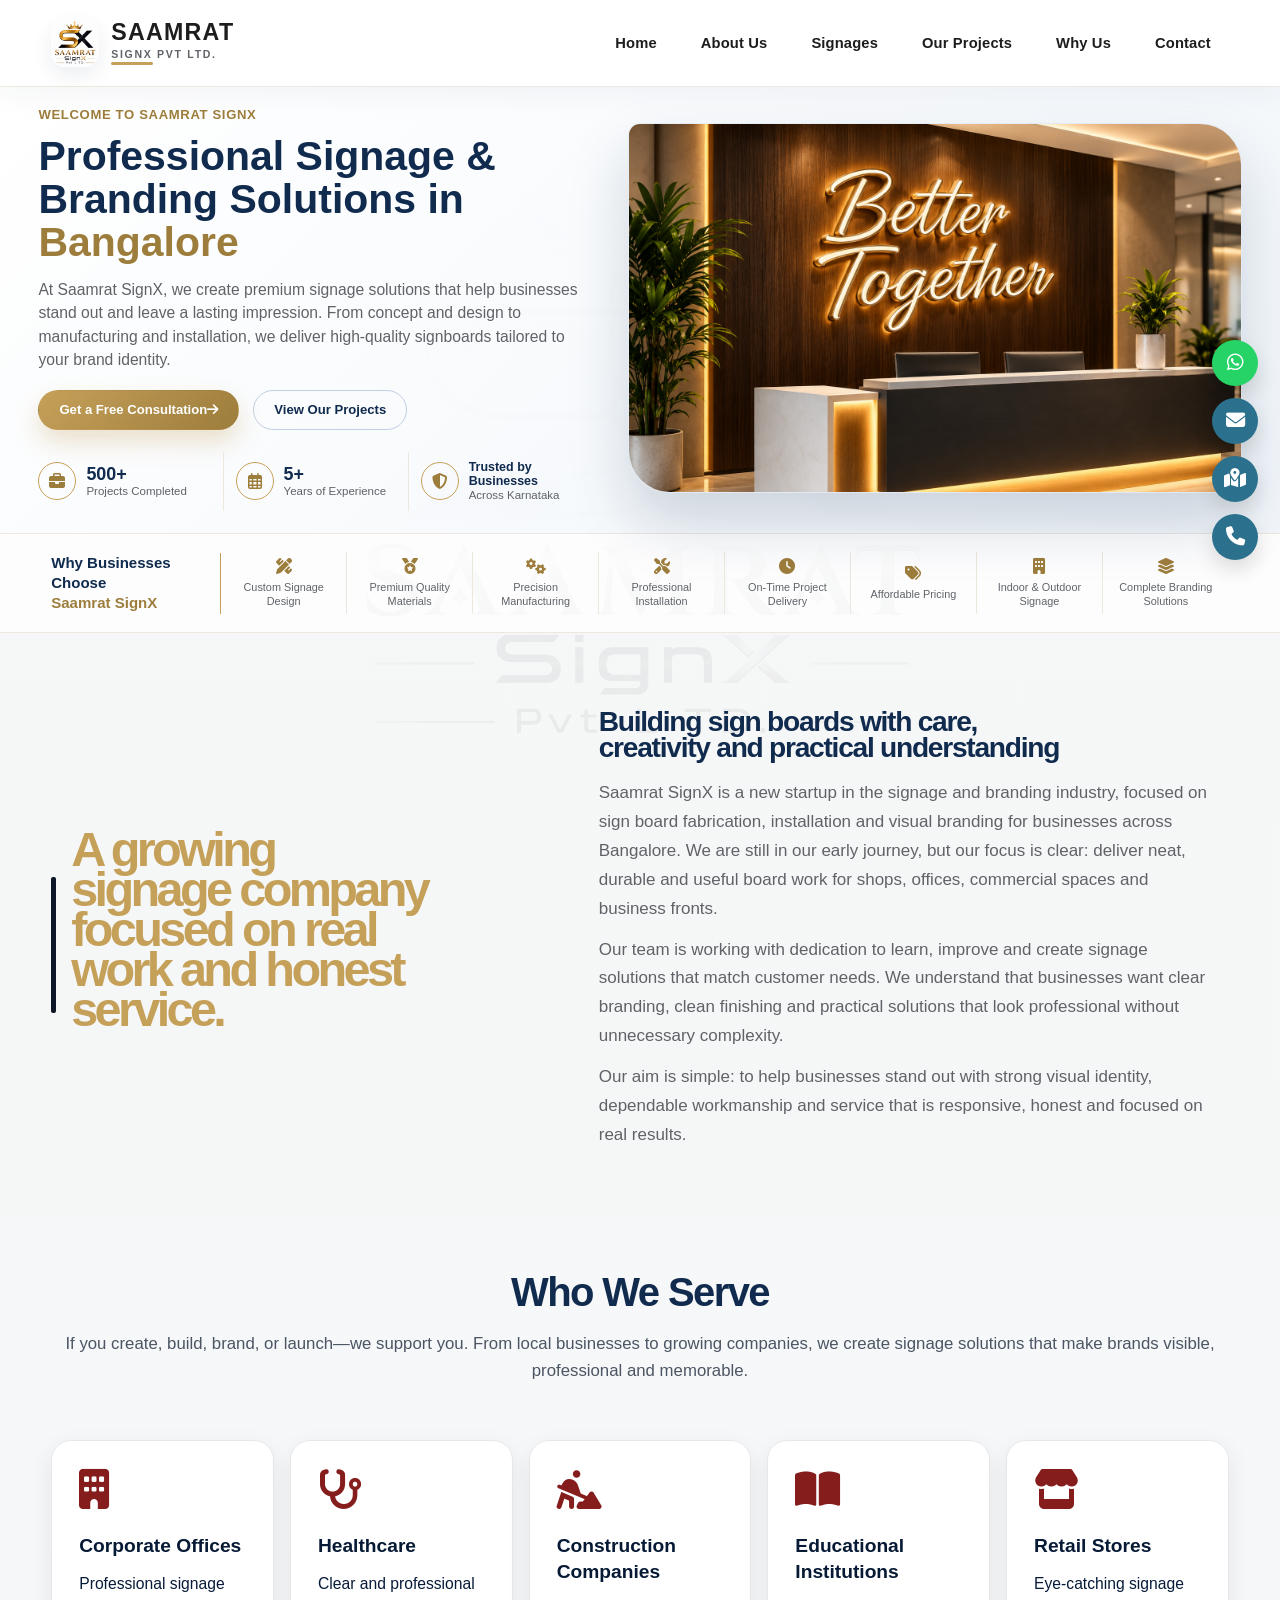
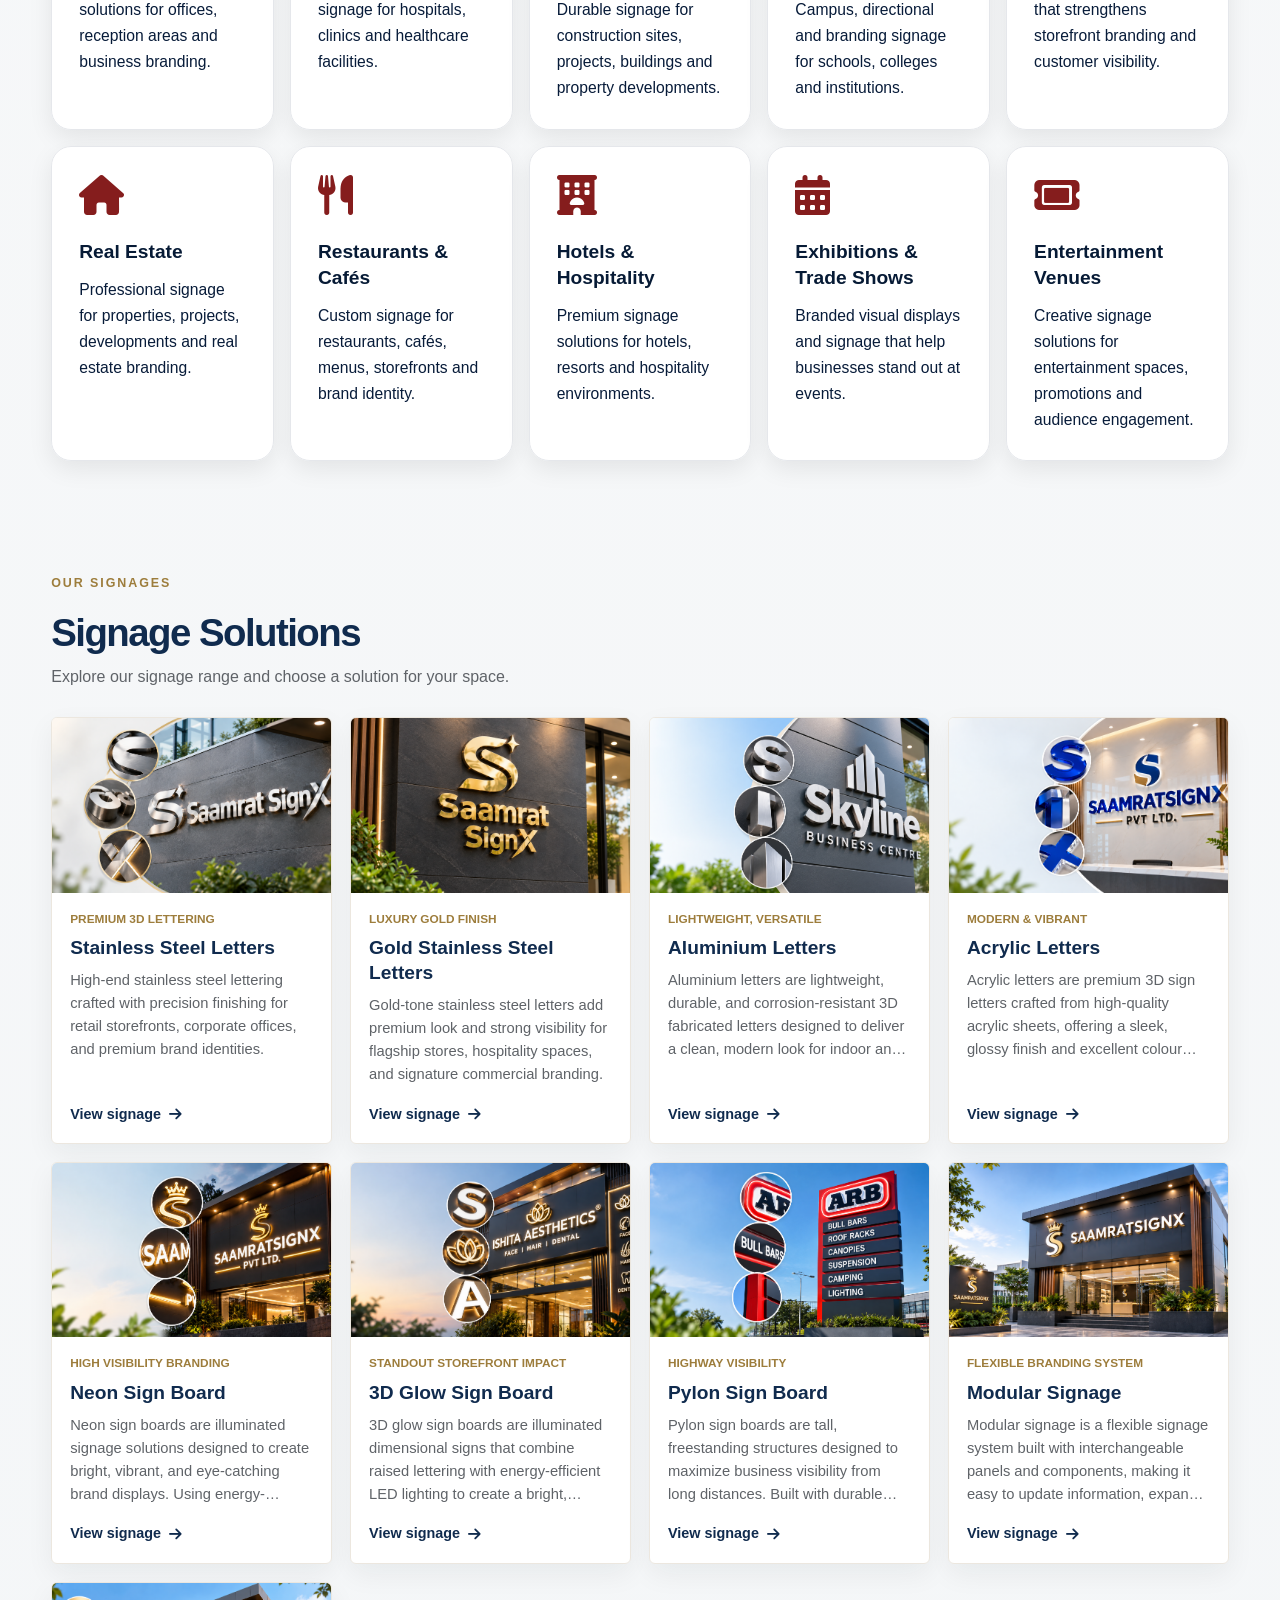
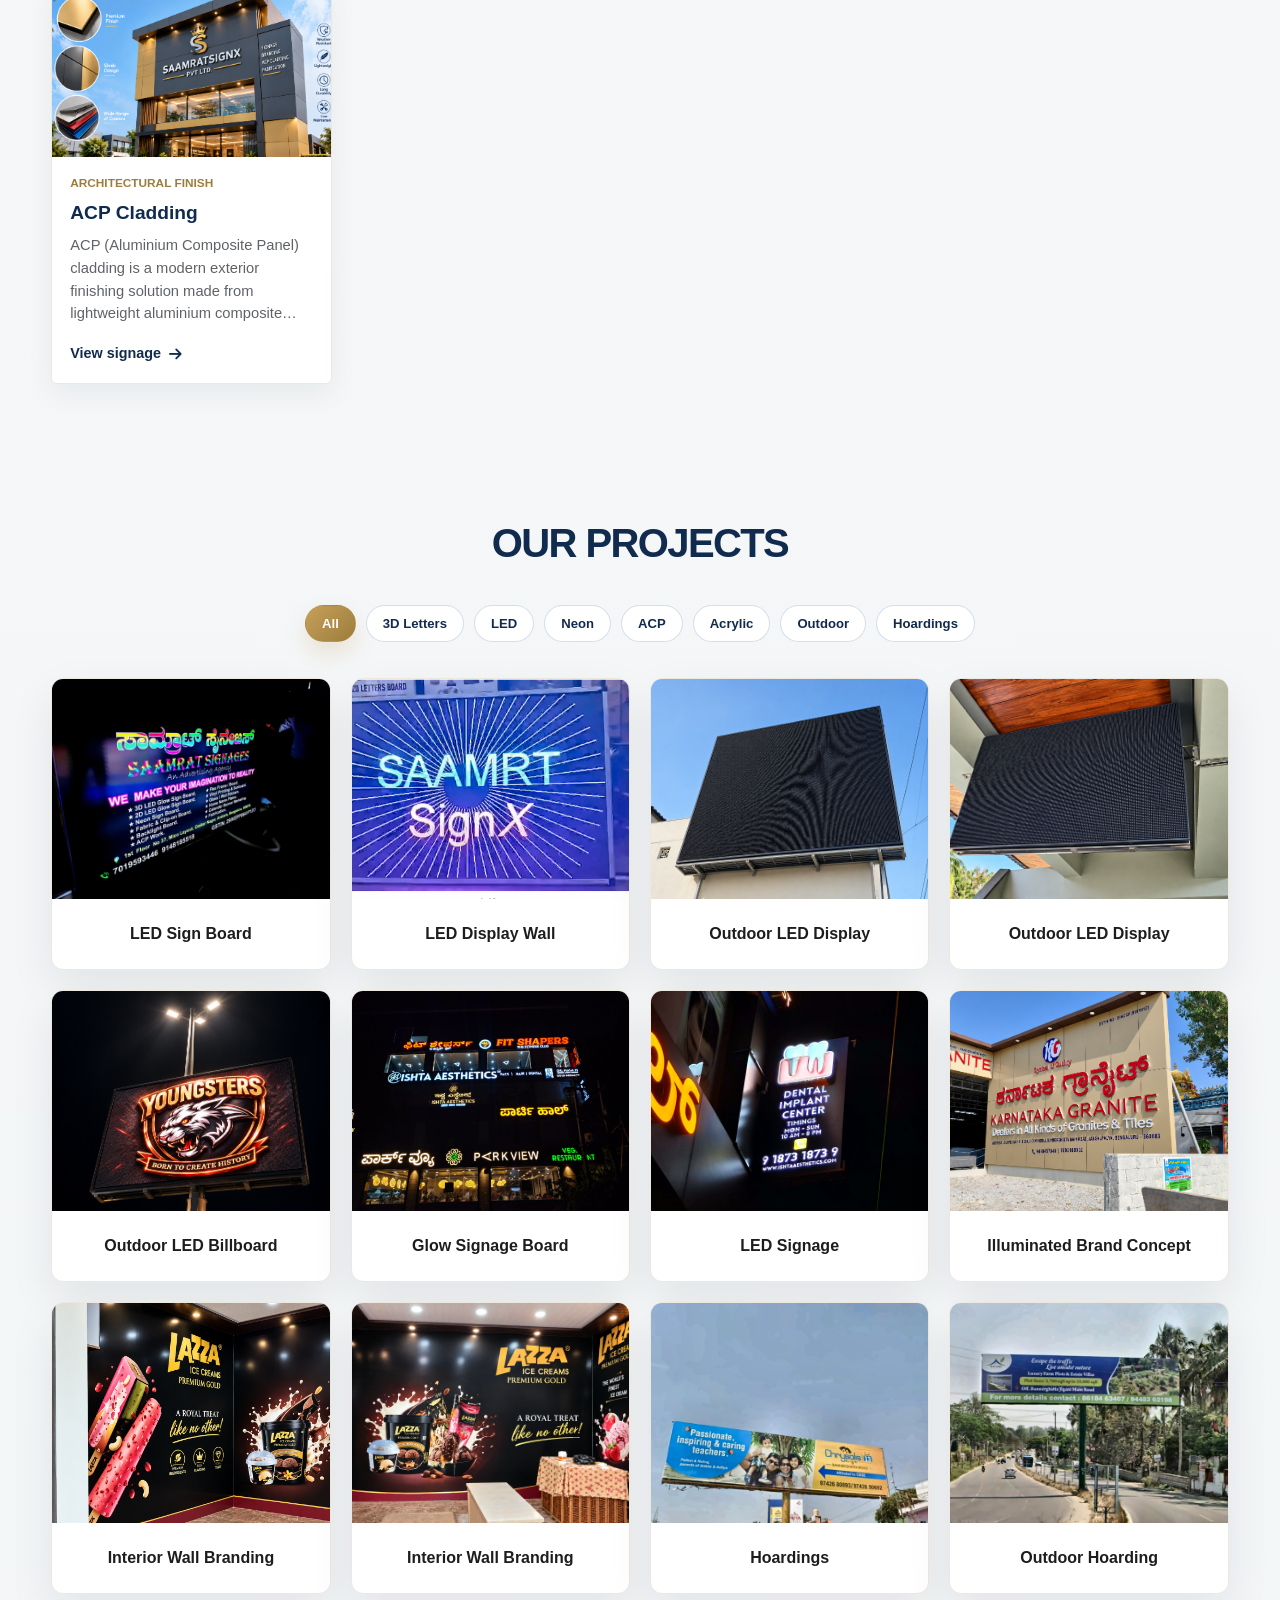
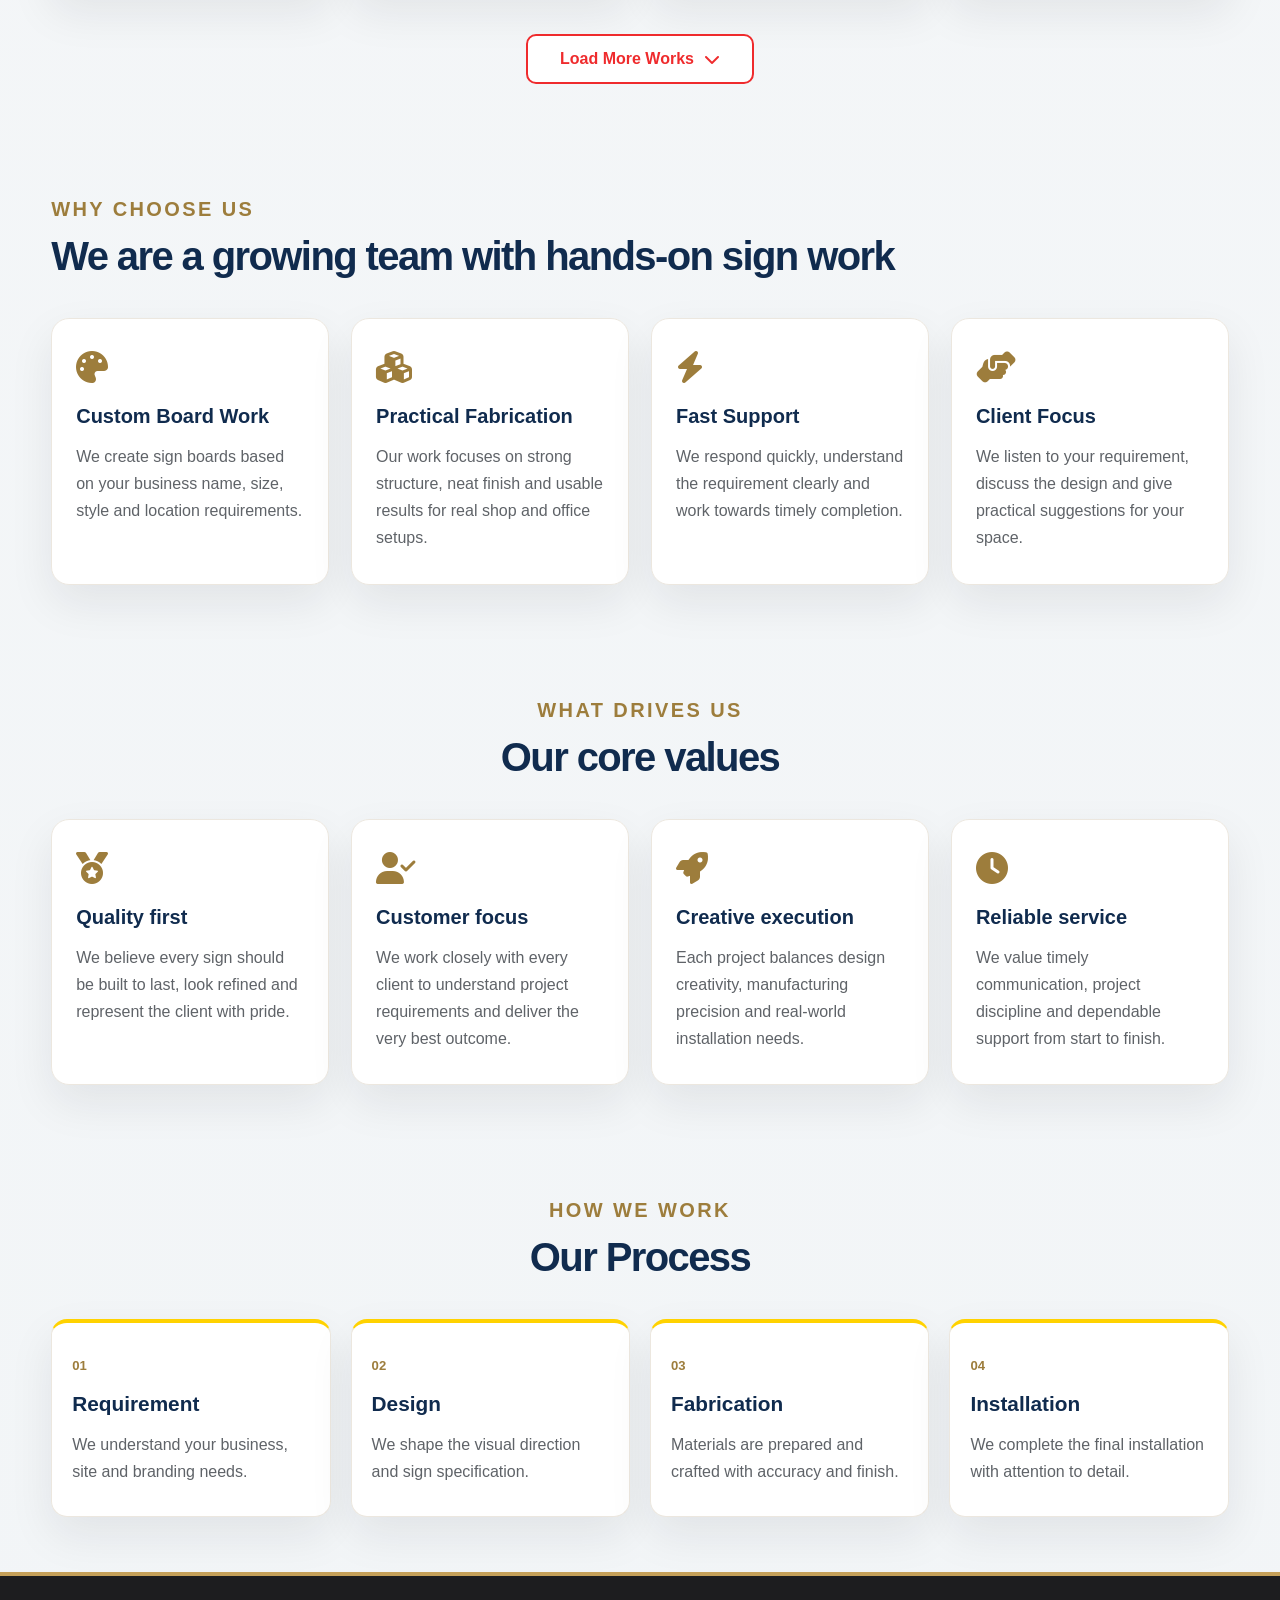
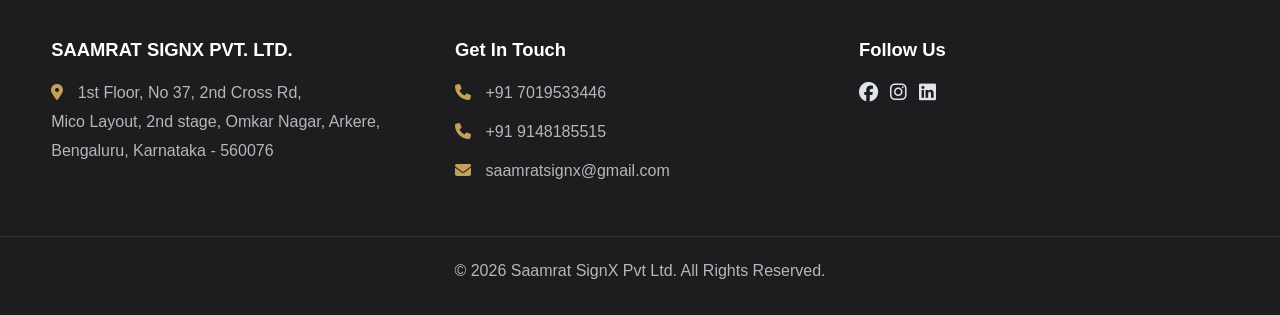
==== commit 34b3036f: "virsion 5" ====
--- a/index.html
+++ b/index.html
@@ -11,7 +11,7 @@
         content="Saamrat SignX manufactures premium 3D, neon, acrylic, ACP and commercial signage solutions in Bangalore for businesses, brands and architects."
     >
 
-    <link rel="stylesheet" href="style.css?v=20260924-1">
+    <link rel="stylesheet" href="style.css?v=20260926-20">
 
     <link
         rel="stylesheet"
@@ -108,15 +108,19 @@
                         </a>
                     </li>
 
-
-                    <li class="mega-dropdown-root">
+                    <li>
+                        <a href="about.html">
+                            About Us
+                        </a>
+                    </li>
+
+
+                    <li>
 
                         <a
                             href="#services"
-                            class="drop-trigger"
                         >
                             Signages
-                            <i class="fa-solid fa-chevron-down"></i>
                         </a>
 
 
@@ -273,12 +277,6 @@
                     </li>
 
                     <li>
-                        <a href="#about">
-                            About Us
-                        </a>
-                    </li>
-
-                    <li>
                         <a href="#why-us">
                             Why Us
                         </a>
@@ -317,43 +315,37 @@
                 <div class="hero-left-content">
 
                     <span class="eyebrow">
-                        Welcome to Saamrat Signages
+                        Welcome to Saamrat SignX
                     </span>
 
                     <h1 class="hero-main-title">
-                        Professional Signage &amp; Branding Solutions in Bangalore
+                        Professional Signage &amp; Branding Solutions in <span>Bangalore</span>
                     </h1>
 
                     <p class="hero-description-text">
-                        Saamrat SignX provides custom sign board fabrication,
-                        installation and visual branding solutions for shops,
-                        offices, commercial spaces and business fronts.
+                        At Saamrat SignX, we create premium signage solutions that help businesses stand out and leave a lasting impression. From concept and design to manufacturing and installation, we deliver high-quality signboards tailored to your brand identity.
                     </p>
 
-                    <p class="hero-description-text">
-                        From 3D letters and LED signs to acrylic signage,
-                        neon signs, ACP cladding and custom branding,
-                        we create signage that helps businesses stand out.
-                    </p>
-
                     <div class="hero-action-buttons">
-
-                        <a
-                            href="#contact"
-                            class="btn-primary"
-                        >
-                            Get a Quote
-                        </a>
-
-                        <a
-                            href="https://wa.me/917019533446?text=Hi%2C%20I%20would%20like%20to%20enquire%20about%20signage%20services."
-                            target="_blank"
-                            rel="noreferrer"
-                            class="btn-secondary"
-                        >
-                            WhatsApp Us
-                        </a>
-
+                        <a class="btn-primary" href="#contact">Get a Free Consultation <i class="fa-solid fa-arrow-right" aria-hidden="true"></i></a>
+                        <a class="btn-secondary" href="#projects">View Our Projects</a>
+                    </div>
+
+                    <div class="home-hero-metrics">
+                        <div class="home-hero-metric">
+                            <span class="home-hero-metric-icon"><i class="fa-solid fa-briefcase" aria-hidden="true"></i></span>
+                            <span><strong>500+</strong><small>Projects Completed</small></span>
+                        </div>
+
+                        <div class="home-hero-metric">
+                            <span class="home-hero-metric-icon"><i class="fa-regular fa-calendar-days" aria-hidden="true"></i></span>
+                            <span><strong>5+</strong><small>Years of Experience</small></span>
+                        </div>
+
+                        <div class="home-hero-metric home-hero-trust">
+                            <span class="home-hero-metric-icon"><i class="fa-solid fa-shield-halved" aria-hidden="true"></i></span>
+                            <span><strong>Trusted by Businesses</strong><small>Across Karnataka</small></span>
+                        </div>
                     </div>
 
                 </div>
@@ -377,36 +369,18 @@
         </section>
 
 
-        <!-- =========================================
-             TRUST STRIP
-        ========================================= -->
-
-        <section class="trust-strip">
-
-            <div class="container trust-strip-inner">
-
-                <div>
-                    <i class="fa-solid fa-award"></i>
-                    Startup mindset
-                </div>
-
-                <div>
-                    <i class="fa-solid fa-clock"></i>
-                    Fast response
-                </div>
-
-                <div>
-                    <i class="fa-solid fa-shield-halved"></i>
-                    Clean fabrication
-                </div>
-
-                <div>
-                    <i class="fa-solid fa-handshake"></i>
-                    Honest service
-                </div>
-
+        <section class="home-benefits-strip" aria-label="Why businesses choose Saamrat SignX">
+            <div class="container home-benefits-inner">
+                <h2>Why Businesses Choose <span>Saamrat SignX</span></h2>
+                <div class="home-benefit"><i class="fa-solid fa-pen-ruler" aria-hidden="true"></i><span>Custom Signage Design</span></div>
+                <div class="home-benefit"><i class="fa-solid fa-medal" aria-hidden="true"></i><span>Premium Quality Materials</span></div>
+                <div class="home-benefit"><i class="fa-solid fa-gears" aria-hidden="true"></i><span>Precision Manufacturing</span></div>
+                <div class="home-benefit"><i class="fa-solid fa-screwdriver-wrench" aria-hidden="true"></i><span>Professional Installation</span></div>
+                <div class="home-benefit"><i class="fa-solid fa-clock" aria-hidden="true"></i><span>On-Time Project Delivery</span></div>
+                <div class="home-benefit"><i class="fa-solid fa-tags" aria-hidden="true"></i><span>Affordable Pricing</span></div>
+                <div class="home-benefit"><i class="fa-solid fa-building" aria-hidden="true"></i><span>Indoor &amp; Outdoor Signage</span></div>
+                <div class="home-benefit"><i class="fa-solid fa-layer-group" aria-hidden="true"></i><span>Complete Branding Solutions</span></div>
             </div>
-
         </section>
 
 
@@ -419,13 +393,12 @@
             <div class="container about-grid">
 
                 <div class="about-title-block">
-
-                    <span class="eyebrow">
-                        About us
-                    </span>
-
                     <h2 class="about-main-heading">
-                        A growing signage company focused on real work and honest service.
+                        <span>A growing</span>
+                        <span>signage company</span>
+                        <span>focused on real</span>
+                        <span>work and honest</span>
+                        <span>service.</span>
                     </h2>
 
                 </div>
@@ -434,33 +407,29 @@
                 <div class="about-copy">
 
                     <h3>
-                        Building sign boards with care,
-                        <br>
-                        creativity and practical understanding
+                        <span>Building sign boards with care,</span>
+                        <span>creativity and practical understanding</span>
                     </h3>
 
                     <p>
-                        Saamrat SignX is a new startup in the signage and branding
-                        industry, focused on sign board fabrication, installation
-                        and visual branding for businesses across Bangalore.
-                        We are still in our early journey, but our focus is clear:
-                        deliver neat, durable and useful board work for shops,
+                        Saamrat SignX is a new startup in the signage and branding industry,
+                        focused on sign board fabrication, installation and visual branding for
+                        businesses across Bangalore. We are still in our early journey, but our
+                        focus is clear: deliver neat, durable and useful board work for shops,
                         offices, commercial spaces and business fronts.
                     </p>
 
                     <p>
-                        Our team is working with dedication to learn, improve
-                        and create signage solutions that match customer needs.
-                        We understand that businesses want clear branding,
-                        clean finishing and practical solutions that look
+                        Our team is working with dedication to learn, improve and create signage
+                        solutions that match customer needs. We understand that businesses want
+                        clear branding, clean finishing and practical solutions that look
                         professional without unnecessary complexity.
                     </p>
 
                     <p>
-                        Our aim is simple: to help businesses stand out with
-                        strong visual identity, dependable workmanship and
-                        service that is responsive, honest and focused on
-                        real results.
+                        Our aim is simple: to help businesses stand out with strong visual identity,
+                        dependable workmanship and service that is responsive, honest and focused
+                        on real results.
                     </p>
 
                 </div>
@@ -664,6 +633,9 @@
             </div>
 
         </section>
+
+
+        <div id="signage-catalog-content"></div>
 
 
         <!-- =========================================
@@ -801,9 +773,9 @@
                         Why choose us
                     </span>
 
-                    <h2>
+                    <h1>
                         We are a growing team with hands-on sign work
-                    </h2>
+                    </h1>
 
                 </div>
 
@@ -894,9 +866,9 @@
                         What drives us
                     </span>
 
-                    <h2>
+                    <h1>
                         Our core values
-                    </h2>
+                    </h1>
 
                 </div>
 
@@ -987,9 +959,9 @@
                         How we work
                     </span>
 
-                    <h2>
-                        OUR PROCESS
-                    </h2>
+                    <h1>
+                        Our Process
+                    </h1>
 
                 </div>
 
@@ -1162,7 +1134,7 @@
     </footer>
 
 
-    <script src="script.js?v=20260924-1"></script>
+    <script src="script.js?v=20260926-20"></script>
 
 </body>
 </html>
--- a/style.css
+++ b/style.css
@@ -338,6 +338,7 @@
 }
 
 .mega-menu-panel {
+    display: none !important;
     position: absolute;
 
     top: 80px;
@@ -411,10 +412,12 @@
 ========================================= */
 
 .hero-split-section {
-    padding: 28px 0 42px;
+    padding: 18px 0 22px;
 
     position: relative;
     z-index: 1;
+
+    border-bottom: 1px solid var(--border-color);
 
     background:
         linear-gradient(
@@ -427,11 +430,16 @@
 .hero-split-grid {
     display: grid;
 
-    grid-template-columns: 1.1fr 0.9fr;
-
-    gap: 38px;
-
-    align-items: start;
+    grid-template-columns: 0.95fr 1.05fr;
+
+    gap: 34px;
+
+    align-items: center;
+}
+
+.container.hero-split-grid {
+    width: 94%;
+    max-width: 1500px;
 }
 
 .hero-left-content {
@@ -441,37 +449,38 @@
 }
 
 .hero-split-section .eyebrow {
-    font-size: 1.15rem;
-    letter-spacing: 0.08rem;
+    font-size: 0.82rem;
+    letter-spacing: 0.04rem;
+    margin-bottom: 10px;
+    color: var(--dark-gold);
+}
+
+.hero-main-title {
+    font-size: clamp(2.2rem, 3.2vw, 3.35rem);
+
+    line-height: 1.05;
+
+    color: var(--brand-blue-2);
+
+    font-weight: 900;
+
     margin-bottom: 14px;
-}
-
-.hero-main-title {
-    font-size: clamp(
-        2.4rem,
-        3vw,
-        3.8rem
-    );
-
-    line-height: 1.05;
-
-    color: var(--brand-blue-2);
-
-    font-weight: 900;
+
+    letter-spacing: 0;
+}
+
+.hero-main-title span {
+    color: var(--dark-gold);
+}
+
+.hero-description-text {
+    font-size: 0.98rem;
+
+    color: var(--text-muted);
+
+    max-width: 600px;
 
     margin-bottom: 18px;
-
-    letter-spacing: -0.04em;
-}
-
-.hero-description-text {
-    font-size: 1.08rem;
-
-    color: var(--text-muted);
-
-    max-width: 620px;
-
-    margin-bottom: 28px;
 }
 
 .hero-action-buttons {
@@ -481,7 +490,107 @@
 
     gap: 14px;
 
-    margin-bottom: 32px;
+    margin-bottom: 22px;
+}
+
+.hero-action-buttons .btn-primary,
+.hero-action-buttons .btn-secondary {
+    min-height: 38px;
+    padding: 9px 20px;
+    font-size: 0.82rem;
+}
+
+.home-hero-metrics {
+    display: grid;
+    grid-template-columns: repeat(3, minmax(0, 1fr));
+    width: 100%;
+    max-width: 700px;
+}
+
+.home-hero-metric {
+    min-width: 0;
+    display: flex;
+    align-items: center;
+    gap: 10px;
+    padding: 8px 12px;
+    border-right: 1px solid var(--border-color);
+}
+
+.home-hero-metric:first-child {
+    padding-left: 0;
+}
+
+.home-hero-metric:last-child {
+    border-right: 0;
+}
+
+.home-hero-metric-icon {
+    flex: 0 0 38px;
+    width: 38px;
+    aspect-ratio: 1;
+    display: grid;
+    place-items: center;
+    border: 1px solid var(--primary-gold);
+    border-radius: 50%;
+    color: var(--dark-gold);
+}
+
+.home-hero-metric > span:last-child {
+    display: flex;
+    flex-direction: column;
+    min-width: 0;
+}
+
+.home-hero-metric strong {
+    color: var(--brand-blue-2);
+    font-size: 1.12rem;
+    line-height: 1.15;
+}
+
+.home-hero-metric small {
+    color: var(--text-muted);
+    font-size: 0.72rem;
+    line-height: 1.3;
+}
+
+.home-hero-trust strong {
+    font-size: 0.78rem;
+}
+
+.hero-stats {
+    display: grid;
+    grid-template-columns: 1fr 1fr;
+    gap: 18px;
+    width: 100%;
+    max-width: 620px;
+}
+
+.hero-stats .stat-card {
+    width: 100%;
+    min-height: 126px;
+    padding: 22px 16px;
+    border: 1px solid rgba(255, 255, 255, 0.55);
+    border-radius: 22px;
+    background: #031329;
+    display: flex;
+    flex-direction: column;
+    align-items: center;
+    justify-content: center;
+    text-align: center;
+}
+
+.hero-stats .stat-card strong {
+    color: #d71920;
+    font-size: 2.35rem;
+    line-height: 1;
+    font-weight: 800;
+}
+
+.hero-stats .stat-card span {
+    margin-top: 16px;
+    color: #ffffff;
+    font-size: 0.98rem;
+    font-weight: 700;
 }
 
 .btn-primary,
@@ -540,13 +649,10 @@
 }
 
 .hero-stats {
-    display: flex;
-
-    flex-wrap: wrap;
-
-    gap: 26px;
-
-    padding-top: 12px;
+    display: grid;
+    grid-template-columns: 1fr 1fr;
+    gap: 18px;
+    padding-top: 0;
 }
 
 .hero-stats div {
@@ -569,12 +675,51 @@
     font-size: 0.9rem;
 }
 
+.hero-stats .stat-card {
+    min-height: 50px;
+    padding: 10px 16px;
+    border-radius: 999px;
+    flex-direction: row;
+    gap: 8px;
+}
+
+.hero-stats .stat-card strong {
+    font-size: 1.1rem;
+}
+
+.hero-stats .stat-card span {
+    margin-top: 0;
+    font-size: 0.84rem;
+}
+
+.hero-stats .stat-primary {
+    border-color: transparent;
+    background: linear-gradient(135deg, var(--primary-gold), var(--dark-gold));
+}
+
+.hero-stats .stat-primary strong,
+.hero-stats .stat-primary span {
+    color: var(--pure-white);
+}
+
+.hero-stats .stat-secondary {
+    border-color: rgba(27, 75, 147, 0.25);
+    background: transparent;
+}
+
+.hero-stats .stat-secondary strong {
+    color: var(--brand-blue-2);
+}
+
+.hero-stats .stat-secondary span {
+    color: var(--text-muted);
+}
+
 .hero-image-wrapper {
     width: 100%;
-    height: 390px;
-
-    border-radius:
-        28px 120px 28px 120px;
+    height: 370px;
+
+    border-radius: 12px 42px 12px 42px;
 
     overflow: hidden;
 
@@ -594,47 +739,103 @@
     object-fit: cover;
 }
 
+.home-benefits-strip {
+    padding: 18px 0;
+    border-bottom: 1px solid var(--border-color);
+    background: rgba(255, 255, 255, 0.72);
+}
+
+.home-benefits-inner {
+    display: grid;
+    grid-template-columns: 1.35fr repeat(8, minmax(0, 1fr));
+    align-items: center;
+}
+
+.home-benefits-inner h2 {
+    padding-right: 18px;
+    border-right: 1px solid var(--primary-gold);
+    color: var(--brand-blue-2);
+    font-size: 0.94rem;
+    line-height: 1.35;
+}
+
+.home-benefits-inner h2 span {
+    display: block;
+    color: var(--dark-gold);
+}
+
+.home-benefit {
+    min-width: 0;
+    min-height: 62px;
+    display: flex;
+    flex-direction: column;
+    align-items: center;
+    justify-content: center;
+    gap: 7px;
+    padding: 4px 8px;
+    border-right: 1px solid var(--border-color);
+    color: var(--text-muted);
+    text-align: center;
+    font-size: 0.68rem;
+    line-height: 1.25;
+}
+
+.home-benefit:last-child {
+    border-right: 0;
+}
+
+.home-benefit i {
+    color: var(--dark-gold);
+    font-size: 1rem;
+}
+
 
 /* =========================================
    TRUST STRIP
 ========================================= */
 
 .trust-strip {
-    background:
-        linear-gradient(
-            135deg,
-            #102b4e,
-            #173d6d
-        );
+    background: #031329;
 
     color: var(--pure-white);
 
-    padding: 22px 0;
+    padding: 34px 0;
 }
 
 .trust-strip-inner {
     display: grid;
 
-    grid-template-columns:
-        repeat(4, minmax(160px, 1fr));
-
-    gap: 18px;
-
+    grid-template-columns: repeat(2, minmax(0, 1fr));
+
+    gap: 26px;
+
+    max-width: 1000px;
+}
+
+.trust-strip-inner .stat-card {
+    min-height: 145px;
+    padding: 24px;
+    border: 1px solid rgba(255, 255, 255, 0.55);
+    border-radius: 22px;
+    display: flex;
+    flex-direction: column;
+    justify-content: center;
+    align-items: center;
+    text-align: center;
+}
+
+.trust-strip-inner .stat-card strong {
+    color: #d71920;
+    font-size: 2.5rem;
+    line-height: 1;
+    font-weight: 800;
+}
+
+.trust-strip-inner .stat-card span {
+    margin-top: 18px;
+    color: #ffffff;
+    font-size: 1.05rem;
     font-weight: 700;
-}
-
-.trust-strip-inner div {
-    display: flex;
-
-    align-items: center;
-
-    gap: 10px;
-
-    font-size: 0.92rem;
-}
-
-.trust-strip-inner i {
-    color: var(--screenshot-yellow);
 }
 
 
@@ -661,82 +862,92 @@
 ========================================= */
 
 .about-section {
-    padding: 68px 0;
+    padding: 48px 0 52px;
+    position: relative;
+    background: rgba(245, 245, 245, 0.4);
 }
 
 .about-grid {
     display: grid;
-
-    grid-template-columns:
-        0.88fr 1.12fr;
-
-    gap: 20px;
-
-    align-items: center;
+    grid-template-columns: minmax(0, 0.9fr) minmax(0, 1.1fr);
+    gap: 18px 32px;
+    align-items: start;
 }
 
 .about-title-block {
     align-self: center;
+    position: relative;
+    margin-top: 10px;
+    padding-left: 20px;
+}
+
+.about-title-block::before {
+    content: "";
+    position: absolute;
+    left: 0;
+    top: 46px;
+    bottom: 16px;
+    width: 5px;
+    background: #0d1727;
+    border-radius: 2px;
+}
+
+.about-title-block .eyebrow {
+    display: block;
+    color: var(--primary-gold);
+    font-size: 1.15rem;
+    font-weight: 800;
+    letter-spacing: 0.06em;
+    text-transform: uppercase;
+    margin-bottom: 18px;
 }
 
 .about-section .about-main-heading {
-    font-size: clamp(
-        2.5rem,
-        4.3vw,
-        4.3rem
-    );
-
-    line-height: 1.1;
-
+    font-size: clamp(2.2rem, 3.8vw, 5.8rem);
+    line-height: 0.78;
+    letter-spacing: -0.075em;
     color: var(--primary-gold);
-
-    border-left:
-        5px solid
-        var(--dark-charcoal);
-
-    padding-left: 16px;
-}
-
-.about-copy h2 {
-    font-size: clamp(
-        2rem,
-        3vw,
-        3.2rem
-    );
-
-    line-height: 1.1;
-
-    color: var(--brand-blue-2);
-
-    margin-bottom: 18px;
+    max-width: 620px;
+    font-weight: 700;
+    margin: 0;
+    display: flex;
+    flex-direction: column;
+    gap: 0.04em;
+}
+
+.about-section .about-main-heading span,
+.about-copy h3 span {
+    display: block;
+}
+
+.about-copy {
+    position: relative;
+    padding-top: 22px;
+    padding-right: 18px;
 }
 
 .about-copy h3 {
     color: var(--brand-blue-2);
-
-    font-size: clamp(
-        1.4rem,
-        2.1vw,
-        2.1rem
-    );
-
-    line-height: 1.35;
-
-    margin-bottom: 22px;
-
+    font-size: clamp(1.7rem, 2.2vw, 3rem);
+    line-height: 0.88;
+    margin-bottom: 18px;
     width: 100%;
+    max-width: 960px;
+    font-weight: 700;
+    letter-spacing: -0.045em;
+    display: flex;
+    flex-direction: column;
+    gap: 0.05em;
 }
 
 .about-copy p {
     color: var(--text-muted);
-
-    font-size: 1.1rem;
-
-    line-height: 1.8;
-
-    margin-bottom: 16px;
-
-    text-align: justify;
+    font-size: 17px;
+    line-height: 1.7;
+    margin-bottom: 12px;
+    text-align: left;
+    font-weight: 400;
+    max-width: 980px;
 }
 
 
@@ -1709,6 +1920,121 @@
     line-height:1.9;
     margin-bottom:18px;
 }
+
+.about-profile-section {
+    padding: 18px 0 20px;
+    border-bottom: 1px solid var(--border-color);
+    background: linear-gradient(135deg, #f8f9fa, #eef2f4);
+}
+
+.about-profile-grid {
+    width: 94%;
+    max-width: 1500px;
+    margin: 0 auto;
+    display: grid;
+    grid-template-columns: 0.9fr 1.1fr;
+    align-items: center;
+    gap: 38px;
+}
+
+.about-profile-copy .eyebrow {
+    margin-bottom: 10px;
+    color: var(--dark-gold);
+    font-size: 0.82rem;
+    font-weight: 800;
+    letter-spacing: 0.04rem;
+    text-transform: uppercase;
+}
+
+.about-profile-copy h1 {
+    margin-bottom: 16px;
+    color: var(--brand-blue-2);
+    font-size: clamp(2.25rem, 3.5vw, 3.5rem);
+    font-weight: 900;
+    line-height: 1.04;
+}
+
+.about-profile-copy h1 span {
+    color: var(--dark-gold);
+}
+
+.about-profile-copy p {
+    max-width: 600px;
+    margin-bottom: 12px;
+    color: var(--text-muted);
+    font-size: 0.96rem;
+    line-height: 1.65;
+}
+
+.about-profile-copy .btn-primary {
+    min-height: 38px;
+    margin-top: 6px;
+    padding: 9px 22px;
+    font-size: 0.84rem;
+}
+
+.about-profile-image-wrap {
+    width: min(100%, 420px);
+    aspect-ratio: 1;
+    height: auto;
+    justify-self: center;
+    overflow: hidden;
+    border: 1px solid rgba(197, 160, 89, 0.55);
+    border-radius: 12px 38px 12px 38px;
+    background: #e6e8e7;
+}
+
+.about-profile-image-wrap img {
+    width: 100%;
+    height: 100%;
+    object-fit: contain;
+}
+
+.about-benefits-strip {
+    padding: 16px 0;
+    border-bottom: 1px solid var(--border-color);
+    background: rgba(255, 255, 255, 0.76);
+}
+
+.about-benefits-grid {
+    display: grid;
+    grid-template-columns: repeat(5, minmax(0, 1fr));
+}
+
+.about-benefits-grid > div {
+    min-width: 0;
+    min-height: 68px;
+    display: grid;
+    grid-template-columns: 28px 1fr;
+    grid-template-rows: auto auto;
+    align-content: center;
+    column-gap: 10px;
+    padding: 8px 12px;
+    border-right: 1px solid var(--border-color);
+}
+
+.about-benefits-grid > div:last-child {
+    border-right: 0;
+}
+
+.about-benefits-grid i {
+    grid-row: 1 / span 2;
+    align-self: center;
+    color: var(--dark-gold);
+    font-size: 1.1rem;
+}
+
+.about-benefits-grid strong {
+    color: var(--brand-blue-2);
+    font-size: 0.78rem;
+    line-height: 1.3;
+}
+
+.about-benefits-grid span {
+    color: var(--text-muted);
+    font-size: 0.68rem;
+    line-height: 1.3;
+}
 /* =========================================
    VISION / MISSION
 ========================================= */
@@ -1777,6 +2103,109 @@
 /* =========================================
    PRODUCT HERO
 ========================================= */
+
+.stainless-letters-hero {
+    width: 100%;
+    max-width: none;
+    aspect-ratio: auto;
+    min-height: 400px;
+    margin: 0;
+    display: grid;
+    grid-template-columns: 1fr 1fr;
+    overflow: visible;
+    border-radius: 0;
+    background: transparent;
+    box-shadow: none;
+}
+
+.stainless-letters-copy {
+    align-self: center;
+    min-width: 0;
+    padding: 34px clamp(24px, 5vw, 86px) 38px clamp(32px, 9vw, 165px);
+}
+
+.stainless-letters-copy h1 {
+    max-width: 520px;
+    margin-bottom: 14px;
+    color: var(--brand-blue-2);
+    font-size: clamp(2rem, 3.1vw, 2.85rem);
+    font-weight: 800;
+    line-height: 1.08;
+}
+
+.stainless-letters-copy h1 span {
+    color: var(--dark-gold);
+}
+
+.stainless-letters-copy p {
+    max-width: 530px;
+    margin-bottom: 12px;
+    color: #4e5962;
+    font-size: 0.98rem;
+    line-height: 1.55;
+}
+
+.stainless-letters-copy .stainless-letters-best-for {
+    margin-bottom: 18px;
+}
+
+.stainless-letters-best-for strong {
+    color: var(--dark-gold);
+}
+
+.stainless-letters-applications {
+    display: grid;
+    grid-template-columns: repeat(auto-fit, minmax(78px, 1fr));
+    gap: 8px;
+    width: 100%;
+    max-width: 500px;
+}
+
+.stainless-letters-applications div {
+    min-width: 0;
+    display: flex;
+    flex-direction: column;
+    align-items: center;
+    gap: 6px;
+    color: #49535c;
+    text-align: center;
+    font-size: 0.68rem;
+    line-height: 1.2;
+}
+
+.stainless-letters-applications span {
+    overflow-wrap: anywhere;
+}
+
+.stainless-letters-applications i {
+    width: 42px;
+    aspect-ratio: 1;
+    display: grid;
+    place-items: center;
+    border: 1px solid var(--dark-gold);
+    border-radius: 50%;
+    color: var(--dark-gold);
+    font-size: 0.95rem;
+}
+
+.stainless-letters-photo {
+    position: relative;
+    width: 100%;
+    min-width: 0;
+    height: 100%;
+    overflow: visible;
+    background: transparent;
+}
+
+.stainless-letters-photo > .stainless-letters-main-image {
+    width: 100%;
+    height: 100%;
+    min-height: 0;
+    object-fit: cover;
+    object-position: right center;
+    clip-path: ellipse(100% 92% at 100% 50%);
+    filter: drop-shadow(-2px 0 0 #d5b66e);
+}
 
 .product-hero {
     min-height: 560px;
@@ -1878,6 +2307,10 @@
     padding: 20px 0 60px;
 }
 
+.stainless-info-grid {
+    grid-template-columns: 1fr;
+}
+
 .product-introduction,
 .product-definition,
 .product-types {
@@ -2078,6 +2511,108 @@
     font-size: 0.92rem;
 }
 
+.signage-catalog-section {
+    padding: 54px 0 84px;
+}
+
+.signage-catalog-section .section-heading {
+    margin-bottom: 28px;
+}
+
+.signage-catalog-section .section-heading h1,
+.signage-catalog-section .section-heading h2 {
+    color: var(--brand-blue-2);
+    font-size: clamp(2rem, 3vw, 2.7rem);
+    line-height: 1.15;
+}
+
+.signage-catalog-section .section-heading p {
+    margin-top: 10px;
+    color: var(--text-muted);
+    font-size: 1rem;
+}
+
+.signage-catalog-grid {
+    display: grid;
+    grid-template-columns: repeat(auto-fill, minmax(min(100%, 270px), 1fr));
+    gap: 18px;
+}
+
+.signage-catalog-card {
+    min-width: 0;
+    display: flex;
+    flex-direction: column;
+    overflow: hidden;
+    border: 1px solid var(--border-color);
+    border-radius: 6px;
+    background: #fff;
+    color: inherit;
+    box-shadow: 0 10px 28px rgba(24, 28, 38, 0.06);
+    transition: transform 180ms ease, box-shadow 180ms ease, border-color 180ms ease;
+}
+
+.signage-catalog-card:hover {
+    transform: translateY(-3px);
+    border-color: var(--primary-gold);
+    box-shadow: var(--shadow-soft);
+}
+
+.signage-catalog-image {
+    aspect-ratio: 16 / 10;
+    overflow: hidden;
+    background: #e8ebec;
+}
+
+.signage-catalog-image img {
+    width: 100%;
+    height: 100%;
+    object-fit: cover;
+}
+
+.signage-catalog-copy {
+    flex: 1;
+    display: flex;
+    flex-direction: column;
+    align-items: flex-start;
+    padding: 18px;
+}
+
+.signage-catalog-tag {
+    color: var(--dark-gold);
+    font-size: 0.74rem;
+    font-weight: 700;
+    text-transform: uppercase;
+}
+
+.signage-catalog-copy h2 {
+    margin: 8px 0;
+    color: var(--brand-blue-2);
+    font-size: 1.2rem;
+    line-height: 1.3;
+}
+
+.signage-catalog-copy p {
+    display: -webkit-box;
+    -webkit-box-orient: vertical;
+    -webkit-line-clamp: 4;
+    line-clamp: 4;
+    overflow: hidden;
+    margin-bottom: 18px;
+    color: var(--text-muted);
+    font-size: 0.92rem;
+    line-height: 1.55;
+}
+
+.signage-catalog-link {
+    display: flex;
+    align-items: center;
+    gap: 8px;
+    margin-top: auto;
+    color: var(--brand-blue-2);
+    font-size: 0.9rem;
+    font-weight: 700;
+}
+
 .product-info-grid {
     display: grid;
 
@@ -2135,33 +2670,14 @@
 
     width: 9px;
     height: 9px;
-
-    border-radius: 50%;
-
-    background: var(--dark-gold);
-}
-
-.accent-panel {
     background:
         linear-gradient(
             180deg,
             #fdfaf1,
             #fff
         );
-}
-
-.accent-panel p {
-    color: var(--text-muted);
-
-    margin-bottom: 18px;
-
-    line-height: 1.8;
-}
-
-
-/* =========================================
-   RELATED
-========================================= */
+    border-radius: 50%;
+}
 
 .related-section {
     padding: 20px 0 100px;
@@ -2177,18 +2693,6 @@
 }
 
 .related-card {
-    display: block;
-
-    background: var(--pure-white);
-
-    border:
-        1px solid
-        var(--border-color);
-
-    border-radius: 16px;
-
-    overflow: hidden;
-
     box-shadow: var(--shadow-soft);
 }
 
@@ -2312,6 +2816,18 @@
 
 @media (max-width: 1100px) {
 
+    .home-benefits-inner {
+        grid-template-columns: repeat(4, minmax(0, 1fr));
+        gap: 4px;
+    }
+
+    .home-benefits-inner h2 {
+        grid-column: 1 / -1;
+        padding: 0 0 8px;
+        border-right: 0;
+        text-align: center;
+    }
+
     .who-we-power-grid {
         grid-template-columns:
             repeat(3, minmax(0, 1fr));
@@ -2336,6 +2852,7 @@
 @media (max-width: 992px) {
 
     .hero-split-grid,
+    .about-profile-grid,
     .about-page-grid,
     .about-grid,
     .contact-grid,
@@ -2376,6 +2893,42 @@
 grid-template-columns:1fr;
 gap:40px;
 }
+    }
+
+@media (max-width: 900px) {
+    .stainless-letters-hero {
+        aspect-ratio: auto;
+        min-height: 0;
+        grid-template-columns: minmax(0, 1fr);
+    }
+
+    .stainless-letters-photo {
+        grid-row: 1;
+        aspect-ratio: 16 / 9;
+        height: auto;
+    }
+
+    .stainless-letters-copy {
+        min-width: 0;
+        grid-row: 2;
+    }
+
+}
+
+@media (max-width: 760px) {
+    .stainless-letters-hero {
+        width: 100%;
+        margin-top: 0;
+    }
+
+    .stainless-letters-copy {
+        padding: 30px 24px 28px;
+    }
+
+    .stainless-letters-copy h1 {
+        font-size: 2rem;
+    }
+}
 
 .about-page-section .about-main-heading{
 font-size:3rem;
@@ -2422,6 +2975,34 @@
         grid-template-columns: 1fr;
     }
 
+    .hero-split-section {
+        padding: 20px 0;
+    }
+
+    .home-hero-metrics {
+        grid-template-columns: repeat(2, minmax(0, 1fr));
+        row-gap: 8px;
+    }
+
+    .home-hero-trust {
+        grid-column: 1 / -1;
+        border-right: 0;
+    }
+
+    .home-benefits-strip {
+        padding: 20px 0;
+    }
+
+    .home-benefits-inner {
+        grid-template-columns: repeat(2, minmax(0, 1fr));
+        gap: 4px;
+    }
+
+    .home-benefits-inner h2 {
+        grid-column: 1 / -1;
+        text-align: left;
+    }
+
     .hero-split-section,
     .services-section,
     .features-section,
@@ -2438,6 +3019,32 @@
         height: 320px;
     }
 
+    .about-profile-section {
+        padding: 22px 0 18px;
+    }
+
+    .about-profile-grid {
+        width: 92%;
+        gap: 22px;
+    }
+
+    .about-profile-image-wrap {
+        width: min(100%, 345px);
+    }
+
+    .about-benefits-grid {
+        grid-template-columns: repeat(2, minmax(0, 1fr));
+    }
+
+    .about-benefits-grid > div {
+        border-right: 0;
+        border-bottom: 1px solid var(--border-color);
+    }
+
+    .about-benefits-grid > div:last-child {
+        border-bottom: 0;
+    }
+
     .sticky-side-bar {
         right: 14px;
 
@@ -2588,52 +3195,34 @@
 }
 
 /* =========================================
-   WHY CHOOSE US - MAKE LABEL BIGGER
-========================================= */
-
-.features-section .eyebrow {
-    font-size: 1.25rem;
+   HOME SECTION HEADINGS
+========================================= */
+
+.features-section .eyebrow,
+.values-section .eyebrow,
+.process-section .eyebrow {
+    font-size: clamp(1.25rem, 1.2vw, 2.1rem) !important;
     font-weight: 800;
-    letter-spacing: 1.5px;
+    letter-spacing: 0.12em;
     margin-bottom: 12px;
 }
 
-/* Main Why Choose Us heading */
-.features-section .section-heading h2 {
-    font-size: 2.5rem;
-    line-height: 1.2;
+.features-section .section-heading h1,
+.values-section .section-heading h1,
+.process-section .section-heading h1,
+.projects-section .section-heading h2,
+.who-we-power-heading h2 {
+    color: var(--brand-blue-2);
+    font-size: 40px !important;
+    line-height: 1;
     margin-top: 0;
     margin-bottom: 18px;
-}
-
-/* =========================================
-   WHAT DRIVES US
-========================================= */
-
-.values-section .eyebrow {
-    font-size: 1.25rem;
     font-weight: 800;
-    letter-spacing: 1.5px;
-}
-
-.values-section .section-heading h2 {
-    font-size: 2.5rem;
-    line-height: 1.2;
-}
-
-/* =========================================
-   HOW WE WORK
-========================================= */
-
-.process-section .eyebrow {
-    font-size: 1.25rem;
-    font-weight: 800;
-    letter-spacing: 1.5px;
-}
-
-.process-section .section-heading h2 {
-    font-size: 2.5rem;
-    line-height: 1.2;
+    letter-spacing: -0.04em;
+}
+
+.process-section .section-heading h1 {
+    text-transform: none;
 }
 
 
@@ -2689,10 +3278,12 @@
         font-size: 1.05rem;
     }
 
-    .features-section .section-heading h2,
-    .values-section .section-heading h2,
-    .process-section .section-heading h2 {
-        font-size: 2rem;
+    .features-section .section-heading h1,
+    .values-section .section-heading h1,
+    .process-section .section-heading h1,
+    .projects-section .section-heading h2,
+    .who-we-power-heading h2 {
+        font-size: 40px !important;
     }
 }
 @media(max-width:480px){
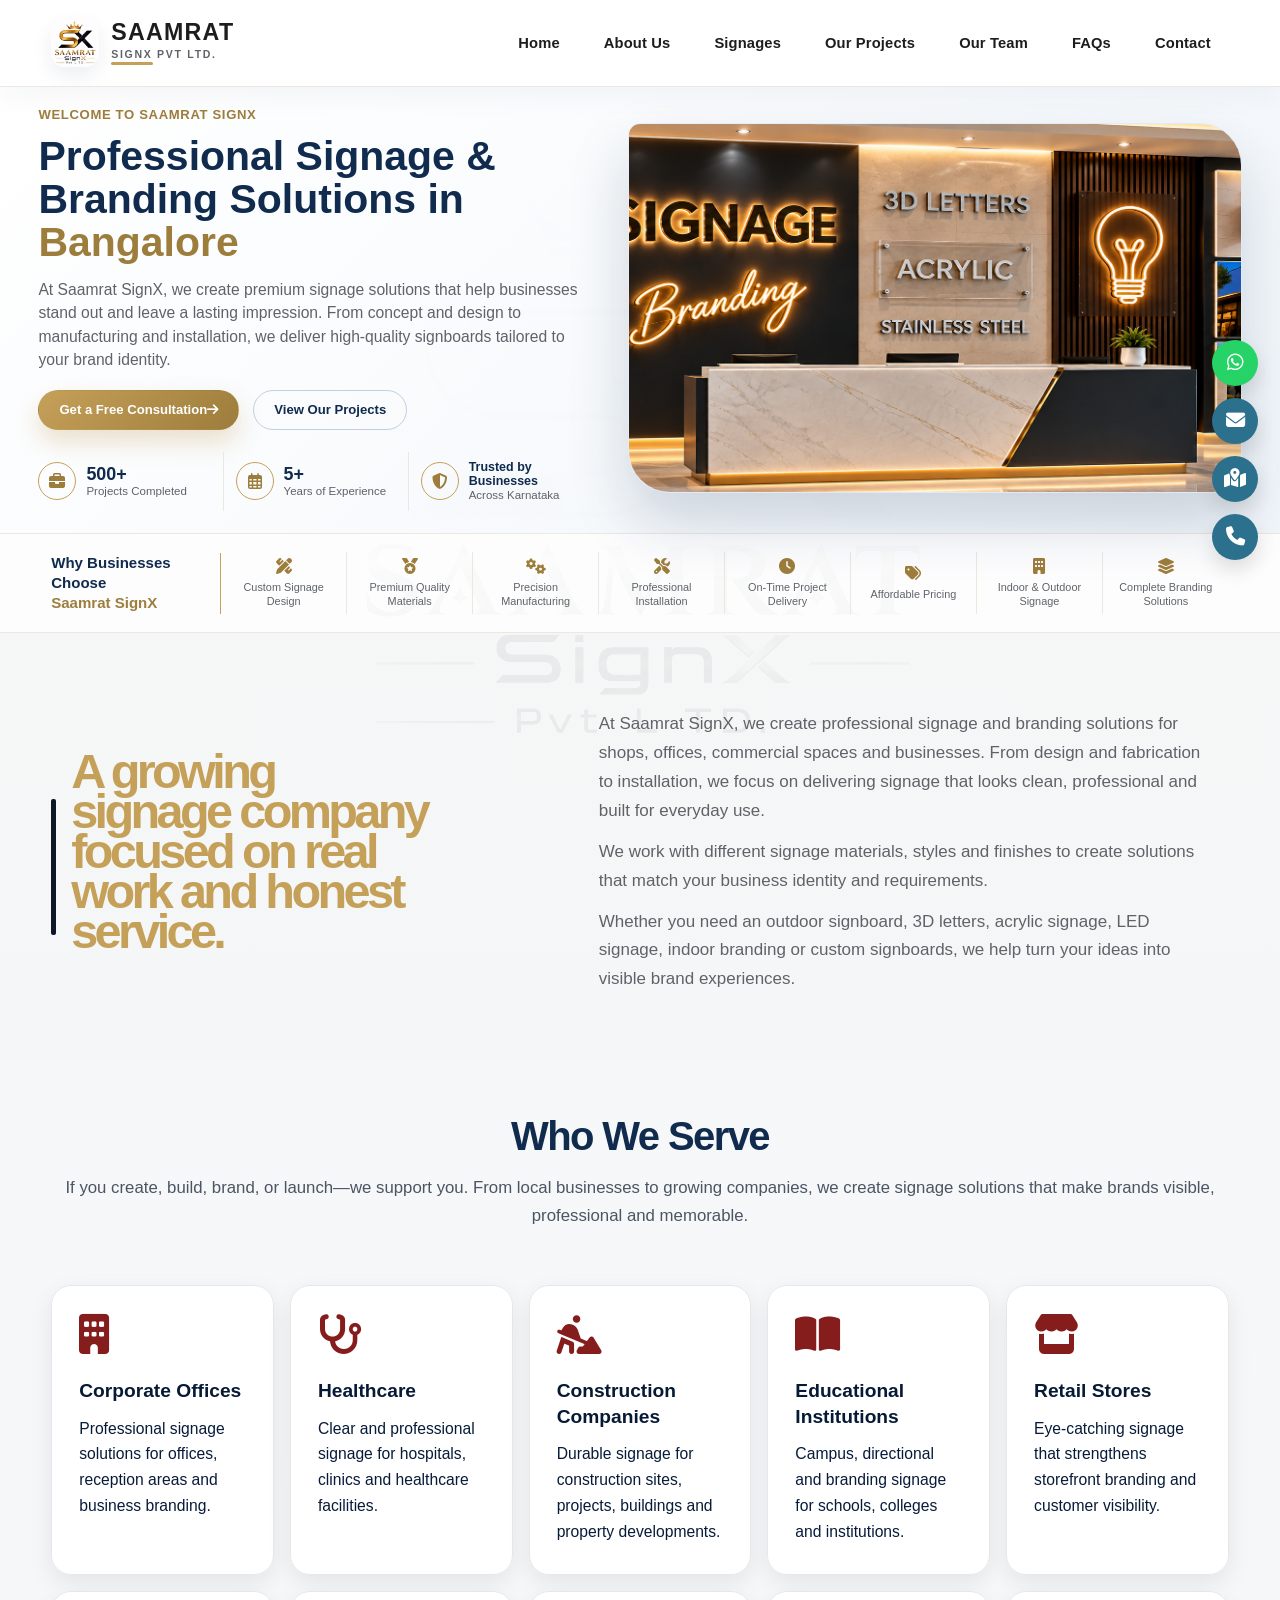
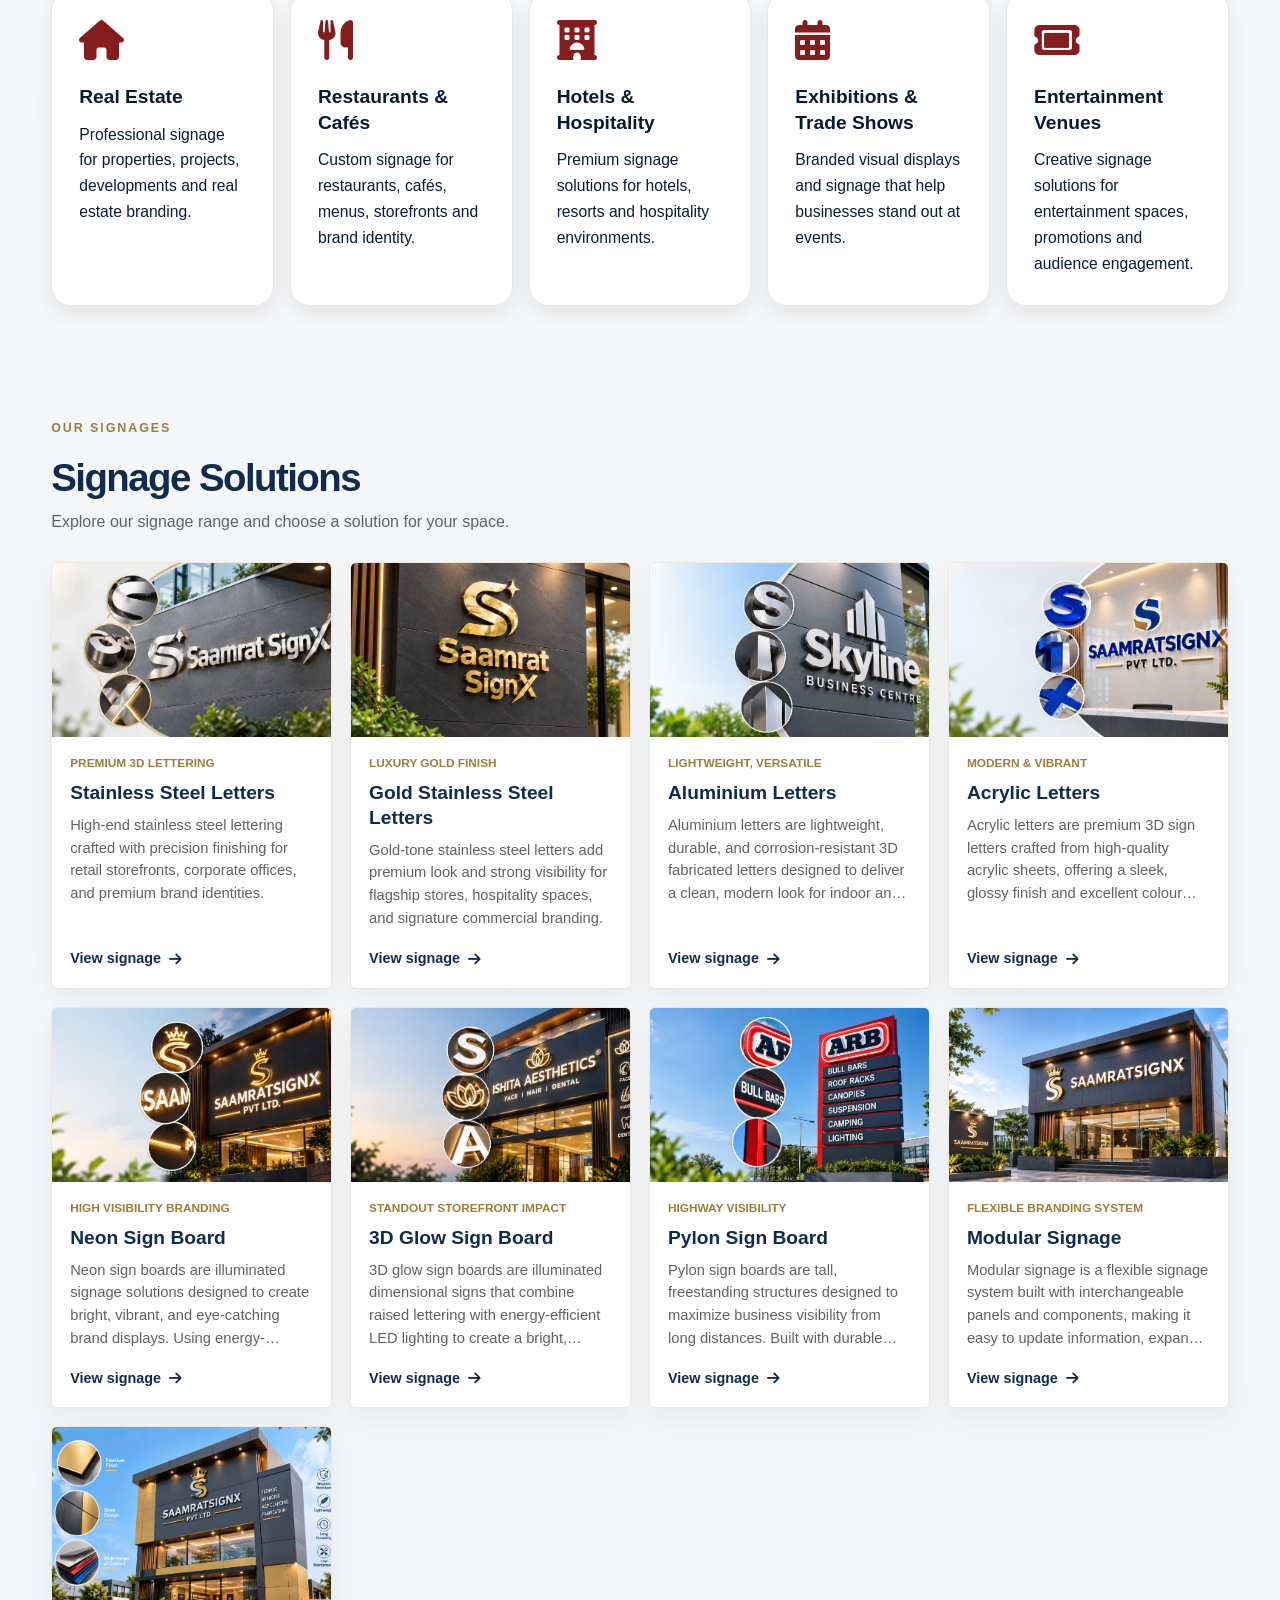
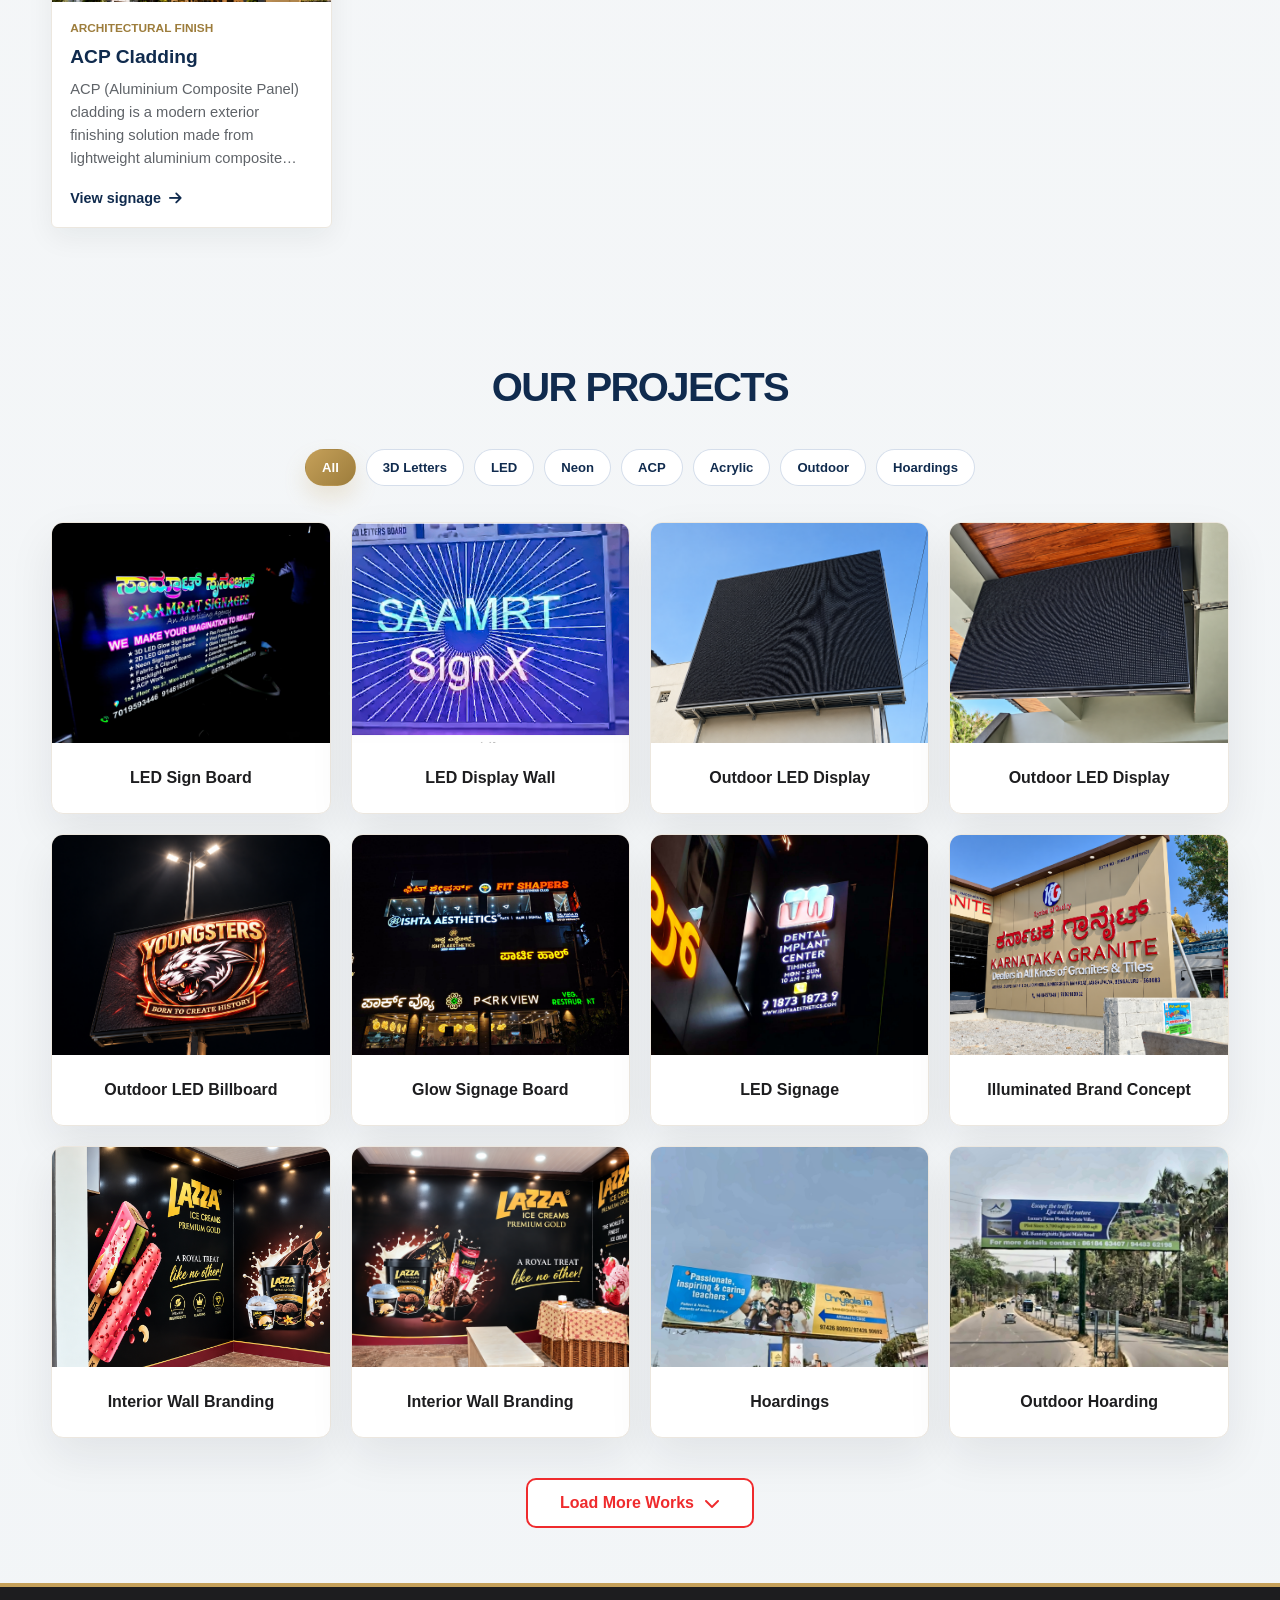
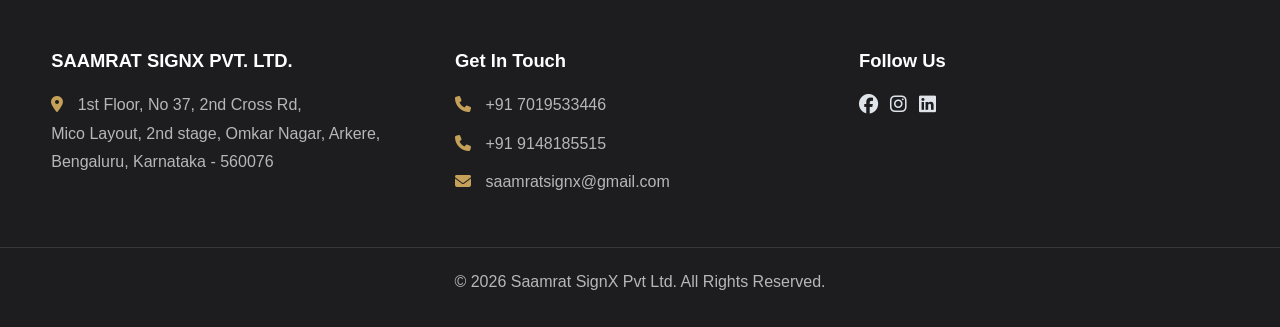
==== commit 3b972ab7: "version 6" ====
--- a/index.html
+++ b/index.html
@@ -277,8 +277,14 @@
                     </li>
 
                     <li>
-                        <a href="#why-us">
-                            Why Us
+                        <a href="about.html#our-team">
+                            Our Team
+                        </a>
+                    </li>
+
+                    <li>
+                        <a href="about.html#faqs">
+                            FAQs
                         </a>
                     </li>
 
@@ -406,30 +412,22 @@
 
                 <div class="about-copy">
 
-                    <h3>
-                        <span>Building sign boards with care,</span>
-                        <span>creativity and practical understanding</span>
-                    </h3>
-
                     <p>
-                        Saamrat SignX is a new startup in the signage and branding industry,
-                        focused on sign board fabrication, installation and visual branding for
-                        businesses across Bangalore. We are still in our early journey, but our
-                        focus is clear: deliver neat, durable and useful board work for shops,
-                        offices, commercial spaces and business fronts.
+                        At Saamrat SignX, we create professional signage and branding solutions
+                        for shops, offices, commercial spaces and businesses. From design and
+                        fabrication to installation, we focus on delivering signage that looks
+                        clean, professional and built for everyday use.
                     </p>
 
                     <p>
-                        Our team is working with dedication to learn, improve and create signage
-                        solutions that match customer needs. We understand that businesses want
-                        clear branding, clean finishing and practical solutions that look
-                        professional without unnecessary complexity.
+                        We work with different signage materials, styles and finishes to create
+                        solutions that match your business identity and requirements.
                     </p>
 
                     <p>
-                        Our aim is simple: to help businesses stand out with strong visual identity,
-                        dependable workmanship and service that is responsive, honest and focused
-                        on real results.
+                        Whether you need an outdoor signboard, 3D letters, acrylic signage, LED
+                        signage, indoor branding or custom signboards, we help turn your ideas
+                        into visible brand experiences.
                     </p>
 
                 </div>
@@ -756,291 +754,6 @@
         </section>
 
 
-        <!-- =========================================
-             WHY US
-        ========================================= -->
-
-        <section
-            id="why-us"
-            class="features-section"
-        >
-
-            <div class="container">
-
-                <div class="section-heading left">
-
-                    <span class="eyebrow">
-                        Why choose us
-                    </span>
-
-                    <h1>
-                        We are a growing team with hands-on sign work
-                    </h1>
-
-                </div>
-
-
-                <div class="feature-grid">
-
-                    <div class="feature-box">
-
-                        <i class="fa-solid fa-palette"></i>
-
-                        <h3>
-                            Custom Board Work
-                        </h3>
-
-                        <p>
-                            We create sign boards based on your business name,
-                            size, style and location requirements.
-                        </p>
-
-                    </div>
-
-
-                    <div class="feature-box">
-
-                        <i class="fa-solid fa-cubes"></i>
-
-                        <h3>
-                            Practical Fabrication
-                        </h3>
-
-                        <p>
-                            Our work focuses on strong structure, neat finish
-                            and usable results for real shop and office setups.
-                        </p>
-
-                    </div>
-
-
-                    <div class="feature-box">
-
-                        <i class="fa-solid fa-bolt"></i>
-
-                        <h3>
-                            Fast Support
-                        </h3>
-
-                        <p>
-                            We respond quickly, understand the requirement clearly
-                            and work towards timely completion.
-                        </p>
-
-                    </div>
-
-
-                    <div class="feature-box">
-
-                        <i class="fa-solid fa-hands-helping"></i>
-
-                        <h3>
-                            Client Focus
-                        </h3>
-
-                        <p>
-                            We listen to your requirement, discuss the design
-                            and give practical suggestions for your space.
-                        </p>
-
-                    </div>
-
-                </div>
-
-            </div>
-
-        </section>
-
-
-        <!-- =========================================
-             VALUES
-        ========================================= -->
-
-        <section class="values-section">
-
-            <div class="container">
-
-                <div class="section-heading center">
-
-                    <span class="eyebrow">
-                        What drives us
-                    </span>
-
-                    <h1>
-                        Our core values
-                    </h1>
-
-                </div>
-
-
-                <div class="feature-grid">
-
-                    <div class="feature-box">
-
-                        <i class="fa-solid fa-medal"></i>
-
-                        <h3>
-                            Quality first
-                        </h3>
-
-                        <p>
-                            We believe every sign should be built to last,
-                            look refined and represent the client with pride.
-                        </p>
-
-                    </div>
-
-
-                    <div class="feature-box">
-
-                        <i class="fa-solid fa-user-check"></i>
-
-                        <h3>
-                            Customer focus
-                        </h3>
-
-                        <p>
-                            We work closely with every client to understand
-                            project requirements and deliver the very best outcome.
-                        </p>
-
-                    </div>
-
-
-                    <div class="feature-box">
-
-                        <i class="fa-solid fa-rocket"></i>
-
-                        <h3>
-                            Creative execution
-                        </h3>
-
-                        <p>
-                            Each project balances design creativity,
-                            manufacturing precision and real-world installation needs.
-                        </p>
-
-                    </div>
-
-
-                    <div class="feature-box">
-
-                        <i class="fa-solid fa-clock"></i>
-
-                        <h3>
-                            Reliable service
-                        </h3>
-
-                        <p>
-                            We value timely communication, project discipline
-                            and dependable support from start to finish.
-                        </p>
-
-                    </div>
-
-                </div>
-
-            </div>
-
-        </section>
-
-
-        <!-- =========================================
-             PROCESS
-        ========================================= -->
-
-        <section class="process-section">
-
-            <div class="container">
-
-                <div class="section-heading center">
-
-                    <span class="eyebrow">
-                        How we work
-                    </span>
-
-                    <h1>
-                        Our Process
-                    </h1>
-
-                </div>
-
-
-                <div class="process-grid">
-
-                    <div class="process-step">
-
-                        <span>
-                            01
-                        </span>
-
-                        <h3>
-                            Requirement
-                        </h3>
-
-                        <p>
-                            We understand your business, site and branding needs.
-                        </p>
-
-                    </div>
-
-
-                    <div class="process-step">
-
-                        <span>
-                            02
-                        </span>
-
-                        <h3>
-                            Design
-                        </h3>
-
-                        <p>
-                            We shape the visual direction and sign specification.
-                        </p>
-
-                    </div>
-
-
-                    <div class="process-step">
-
-                        <span>
-                            03
-                        </span>
-
-                        <h3>
-                            Fabrication
-                        </h3>
-
-                        <p>
-                            Materials are prepared and crafted with accuracy and finish.
-                        </p>
-
-                    </div>
-
-
-                    <div class="process-step">
-
-                        <span>
-                            04
-                        </span>
-
-                        <h3>
-                            Installation
-                        </h3>
-
-                        <p>
-                            We complete the final installation with attention to detail.
-                        </p>
-
-                    </div>
-
-                </div>
-
-            </div>
-
-        </section>
-
     </main>
 
 
--- a/style.css
+++ b/style.css
@@ -3286,6 +3286,307 @@
         font-size: 40px !important;
     }
 }
+
+@media (min-width: 601px) and (max-width: 768px) {
+    .about-reference-page .nav-container {
+        height: 86px;
+        padding: 0;
+        flex-direction: row;
+        gap: 0;
+    }
+
+    .about-reference-page .nav-links {
+        flex-wrap: nowrap;
+        gap: 0;
+    }
+
+    .about-reference-page .nav-links > li {
+        height: 80px;
+    }
+
+    .about-reference-page .nav-links > li > a {
+        padding: 0 7px;
+        font-size: 0.68rem;
+    }
+
+    .reference-about-hero,
+    .reference-why-section {
+        grid-template-columns: 1fr 1.12fr;
+    }
+
+    .reference-about-image {
+        min-height: 350px;
+    }
+
+    .reference-values-section,
+    .reference-process-grid {
+        grid-template-columns: repeat(3, 1fr);
+    }
+
+    .reference-process-grid {
+        grid-template-columns: repeat(4, 1fr);
+    }
+
+    .reference-value {
+        min-height: 155px;
+        padding: 0 14px;
+        border-right: 1px solid #d6dce1;
+        border-bottom: 0;
+    }
+
+    .reference-value:last-child {
+        border-right: 0;
+    }
+
+    .reference-team-grid {
+        grid-template-columns: repeat(2, minmax(0, 255px));
+    }
+
+    .reference-why-points {
+        grid-template-columns: repeat(4, 1fr);
+    }
+
+    .reference-why-points > div:nth-child(2) {
+        border-right: 1px solid #44505c;
+    }
+}
+
+.about-reference-page .reference-team-section {
+    background: #f3f6fb;
+}
+
+.about-reference-page .reference-team-section .section-heading h2,
+.about-reference-page .reference-team-section .section-heading p {
+    color: #333333;
+}
+
+.about-reference-page .reference-team-section .section-heading h2 {
+    font-size: clamp(1.45rem, 2.2vw, 1.9rem);
+}
+
+.about-reference-page .reference-team-section {
+    background: #f3f6fb;
+}
+
+/* Light About page variant */
+.about-reference-page,
+.about-reference-page .reference-about-page,
+.about-reference-page .reference-about-hero,
+.about-reference-page .reference-team-section,
+.about-reference-page .reference-why-section {
+    background: #ffffff;
+    color: var(--dark-charcoal);
+}
+
+.about-reference-page header {
+    background: #ffffff;
+    border-bottom-color: var(--border-color);
+    box-shadow: 0 10px 25px rgba(16, 43, 78, 0.04);
+}
+
+.about-reference-page .brand-name,
+.about-reference-page .nav-links > li > a,
+.about-reference-page .reference-about-copy h1,
+.about-reference-page .reference-about-copy h2,
+.about-reference-page .reference-team-section .section-heading h2,
+.about-reference-page .reference-team-section .section-heading p,
+.about-reference-page .reference-why-copy h2 {
+    color: var(--dark-charcoal);
+}
+
+.about-reference-page .brand-sub,
+.about-reference-page .reference-about-copy p,
+.about-reference-page .reference-why-copy > p,
+.about-reference-page .reference-why-points span {
+    color: var(--text-muted);
+}
+
+.about-reference-page .reference-about-hero {
+    border-bottom-color: var(--border-color);
+}
+
+.about-reference-page .reference-team-card {
+    border-color: var(--border-color);
+    background: #f8f9fa;
+    box-shadow: var(--shadow-soft);
+}
+
+.about-reference-page .reference-value,
+.about-reference-page .reference-why-points > div {
+    border-color: var(--border-color);
+}
+
+.about-reference-page .reference-why-points strong {
+    color: var(--dark-charcoal);
+}
+
+.about-reference-page .reference-value > i {
+    background: #ffffff;
+}
+
+/* Team section reference format */
+.about-reference-page .reference-team-section {
+    margin-top: 32px;
+    padding: 34px 4% 56px;
+    background: #f3f6fb !important;
+}
+
+.about-reference-page .reference-team-section .section-heading {
+    margin-bottom: 58px;
+}
+
+.about-reference-page .reference-team-section .section-heading .eyebrow {
+    display: inline-flex;
+    align-items: center;
+    gap: 14px;
+    color: #d31a27;
+    font-size: 1rem;
+    letter-spacing: 0.03em;
+}
+
+.about-reference-page .reference-team-section .section-heading .eyebrow::after {
+    content: "";
+    width: 84px;
+    height: 3px;
+    background: #d31a27;
+}
+
+.about-reference-page .reference-team-section .section-heading h2 {
+    margin: 32px 0 24px;
+    color: #333333;
+    font-size: clamp(1.45rem, 2.2vw, 1.9rem);
+    line-height: 1.12;
+}
+
+.about-reference-page .reference-team-section .section-heading p {
+    color: #222222;
+    font-size: 1rem;
+}
+
+.about-reference-page .reference-team-grid {
+    width: min(100%, 1000px);
+    gap: 38px;
+}
+
+.about-reference-page .reference-team-card {
+    position: relative;
+    overflow: visible;
+    border: 4px solid #d4515b;
+    border-radius: 15px;
+    background: transparent;
+    box-shadow: 0 0 0 2px #7c57d8 inset;
+}
+
+.about-reference-page .reference-team-card > img,
+.about-reference-page .reference-team-card .reference-placeholder-image {
+    display: block;
+    width: 100%;
+    aspect-ratio: 1.25;
+    border-radius: 10px;
+}
+
+.about-reference-page .reference-team-card > img {
+    object-fit: cover;
+}
+
+.about-reference-page .reference-team-card > div:last-child {
+    position: absolute;
+    right: 7%;
+    bottom: -46px;
+    left: 7%;
+    min-height: 74px;
+    display: flex;
+    align-items: center;
+    justify-content: center;
+    flex-direction: column;
+    padding: 10px 12px;
+    border-radius: 12px;
+    background: #ffffff;
+    box-shadow: 0 10px 18px rgba(23, 35, 55, 0.18);
+    text-align: center;
+}
+
+.about-reference-page .reference-team-card h3 {
+    color: #061b5d;
+    font-size: 1.15rem;
+}
+
+.about-reference-page .reference-team-card p {
+    margin-top: 4px;
+    color: #c08d1b;
+    font-size: 0.76rem;
+}
+
+@media (max-width: 600px) {
+    .about-reference-page .reference-team-section {
+        margin-top: 20px;
+        padding-right: 24px;
+        padding-left: 24px;
+    }
+
+    .about-reference-page .reference-team-section .section-heading {
+        margin-bottom: 48px;
+    }
+
+    .about-reference-page .reference-team-grid {
+        gap: 64px;
+    }
+}
+
+/* Light About page variant */
+.about-reference-page,
+.about-reference-page .reference-about-page,
+.about-reference-page .reference-about-hero,
+.about-reference-page .reference-team-section,
+.about-reference-page .reference-why-section {
+    background: #ffffff;
+    color: var(--dark-charcoal);
+}
+
+.about-reference-page header {
+    background: rgba(255, 255, 255, 0.96);
+    border-bottom-color: var(--border-color);
+}
+
+.about-reference-page .brand-name,
+.about-reference-page .nav-links > li > a,
+.about-reference-page .reference-about-copy h1,
+.about-reference-page .reference-about-copy h2,
+.about-reference-page .reference-team-section .section-heading h2,
+.about-reference-page .reference-team-section .section-heading p,
+.about-reference-page .reference-why-copy h2 {
+    color: var(--dark-charcoal);
+}
+
+.about-reference-page .brand-sub,
+.about-reference-page .reference-about-copy p,
+.about-reference-page .reference-why-copy > p,
+.about-reference-page .reference-why-points span {
+    color: var(--text-muted);
+}
+
+.about-reference-page .reference-about-hero {
+    border-bottom-color: var(--border-color);
+}
+
+.about-reference-page .reference-team-card {
+    border-color: var(--border-color);
+    background: #f8f9fa;
+    box-shadow: var(--shadow-soft);
+}
+
+.about-reference-page .reference-value,
+.about-reference-page .reference-why-points > div {
+    border-color: var(--border-color);
+}
+
+.about-reference-page .reference-why-points strong {
+    color: var(--dark-charcoal);
+}
+
+.about-reference-page .reference-value > i {
+    background: #ffffff;
+}
 @media(max-width:480px){
 
 .about-page-section .about-main-heading{
@@ -3293,9 +3594,814 @@
 line-height:1.2;
 }
 
+}
+
+/* =========================================
+   REFERENCE ABOUT PAGE
+========================================= */
+
+.about-reference-page {
+    background: #ffffff;
+    color: var(--dark-charcoal);
+}
+
+.about-reference-page header {
+    background: #ffffff;
+    border-bottom-color: var(--border-color);
+    box-shadow: 0 10px 25px rgba(16, 43, 78, 0.04);
+}
+
+.about-reference-page .brand-name,
+.about-reference-page .nav-links > li > a {
+    color: var(--dark-charcoal);
+}
+
+.about-reference-page .brand-sub {
+    color: var(--text-muted);
+}
+
+.about-reference-page .reference-about-page {
+    background: #ffffff;
+}
+
+.reference-about-hero {
+    display: grid;
+    grid-template-columns: 1fr 1.12fr;
+    min-height: 350px;
+    border-bottom: 1px solid rgba(255, 255, 255, 0.24);
+}
+
+.reference-about-copy {
+    align-self: center;
+    padding: 48px clamp(28px, 5.5vw, 92px);
+}
+
+.reference-about-copy .eyebrow,
+.reference-why-copy .eyebrow,
+.reference-team-section .eyebrow,
+.reference-process-section .eyebrow {
+    margin-bottom: 12px;
+    color: #f1c64f;
+}
+
+.reference-about-copy .eyebrow {
+    font-size: 1rem;
+}
+
+.reference-about-copy h1 {
+    margin-bottom: 10px;
+    font-size: clamp(2rem, 3.2vw, 3rem);
+    line-height: 1.08;
+}
+
+.reference-about-copy h1 span {
+    color: #f1c64f;
+}
+
+.reference-about-copy h2 {
+    margin-bottom: 16px;
+    font-size: 1.05rem;
+}
+
+.reference-about-copy p {
+    max-width: 580px;
+    color: #dce1e5;
+    font-size: 0.95rem;
+    line-height: 1.65;
+}
+
+.reference-about-image {
+    position: relative;
+    min-height: 350px;
+    overflow: visible;
+}
+
+.reference-about-image img,
+.reference-why-image img {
+    width: 100%;
+    height: 100%;
+    object-fit: cover;
+}
+
+.reference-about-image img {
+    clip-path: ellipse(100% 92% at 100% 50%);
+    filter: drop-shadow(-2px 0 0 #d5b66e);
+}
+
+.reference-how-section {
+    display: grid;
+    grid-template-columns: 1fr 1.12fr;
+    min-height: 520px;
+    margin-top: 28px;
+    background: #071238;
+    color: #ffffff;
+}
+
+.reference-how-copy {
+    padding: 66px clamp(20px, 3.5vw, 70px) 50px;
+}
+
+.reference-how-label {
+    display: inline-flex;
+    align-items: center;
+    gap: 14px;
+    margin-bottom: 28px;
+    color: #e33242;
+    font-size: 1rem;
+    font-weight: 700;
+    letter-spacing: 0.04em;
+    text-transform: uppercase;
+}
+
+.reference-how-label::after {
+    content: "";
+    width: 105px;
+    height: 3px;
+    background: #e33242;
+}
+
+.reference-how-copy h2 {
+    margin-bottom: 32px;
+    color: #ffffff;
+    font-size: clamp(1.5rem, 3.2vw, 2.65rem);
+    line-height: 1.15;
+    white-space: nowrap;
+}
+
+.reference-how-copy > p {
+    max-width: 650px;
+    margin-bottom: 64px;
+    color: #ffffff;
+    font-size: 1rem;
+    line-height: 1.65;
+}
+
+.reference-how-points {
+    display: grid;
+    grid-template-columns: repeat(2, minmax(0, 1fr));
+    gap: 36px;
+}
+
+.reference-how-points article {
+    min-width: 0;
+}
+
+.reference-how-points i {
+    margin-bottom: 18px;
+    color: #e33242;
+    font-size: 3rem;
+}
+
+.reference-how-points h3 {
+    margin-bottom: 18px;
+    color: #ffffff;
+    font-size: 1.2rem;
+}
+
+.reference-how-points p {
+    color: #ffffff;
+    font-size: 0.88rem;
+    line-height: 1.5;
+}
+
+.reference-how-image {
+    min-height: 520px;
+    overflow: hidden;
+    background: #e8eef1;
+}
+
+.reference-how-image img {
+    width: 100%;
+    height: 100%;
+    object-fit: cover;
+    object-position: center;
+    border-radius: 0;
+    clip-path: none;
+}
+
+.reference-choose-section {
+    margin-top: 32px;
+    padding: 60px 4% 68px;
+    background: #ffffff;
+    color: #333333;
+}
+
+.reference-choose-heading {
+    margin: 0 auto 54px;
+    text-align: center;
+}
+
+.reference-choose-heading > span {
+    display: inline-flex;
+    align-items: center;
+    gap: 14px;
+    color: #cf1118;
+    font-size: 1rem;
+    letter-spacing: 0.02em;
+    text-transform: uppercase;
+}
+
+.reference-choose-heading > span::after {
+    content: "";
+    width: 84px;
+    height: 3px;
+    background: #cf1118;
+}
+
+.reference-choose-heading h2 {
+    margin: 32px 0 42px;
+    color: #333333;
+    font-size: clamp(2.1rem, 4vw, 3.2rem);
+    line-height: 1.1;
+}
+
+.reference-choose-heading p {
+    font-size: 1rem;
+}
+
+.reference-choose-grid {
+    display: grid;
+    grid-template-columns: repeat(4, minmax(0, 1fr));
+    gap: 24px;
+    max-width: 1440px;
+    margin: 0 auto;
+}
+
+.reference-choose-grid article {
+    min-height: 295px;
+    padding: 28px;
+    border-radius: 18px;
+    background: #cf1118;
+    color: #ffffff;
+}
+
+.reference-choose-grid i {
+    display: block;
+    margin-bottom: 25px;
+    font-size: 3rem;
+}
+
+.reference-choose-grid h3 {
+    margin-bottom: 18px;
+    color: #ffffff;
+    font-size: 1.12rem;
+}
+
+.reference-choose-grid p {
+    color: #ffffff;
+    font-size: 0.92rem;
+    line-height: 1.55;
+}
+
+.reference-team-section {
+    padding: 34px 4% 40px;
+    background: #ffffff;
+}
+
+.reference-team-section .section-heading {
+    margin-bottom: 20px;
+}
+
+.reference-team-section .section-heading h2,
+.reference-team-section .section-heading p {
+    color: #f5f7f8;
+}
+
+.reference-team-section .section-heading h2 {
+    font-size: clamp(1.45rem, 2.2vw, 1.9rem);
+}
+
+.reference-team-section .section-heading p {
+    margin-top: 6px;
+    font-size: 0.86rem;
+}
+
+.reference-team-section .section-heading .eyebrow {
+    font-size: 1.05rem;
+}
+
+.reference-team-grid {
+    display: grid;
+    width: min(100%, 930px);
+    margin: 0 auto;
+    grid-template-columns: repeat(3, minmax(0, 1fr));
+    justify-content: center;
+    gap: 18px;
+}
+
+.reference-team-card {
+    overflow: hidden;
+    border: 1px solid #68717a;
+    border-radius: 7px;
+    background: #121c27;
+}
+
+.reference-team-card > img {
+    width: 100%;
+    aspect-ratio: 1.15;
+    object-fit: cover;
+}
+
+.reference-placeholder-image {
+    display: flex;
+    align-items: center;
+    justify-content: center;
+    flex-direction: column;
+    gap: 10px;
+    aspect-ratio: 1.25;
+    color: var(--dark-gold);
+    background: #eef1f3;
+}
+
+.reference-placeholder-image i {
+    font-size: 2rem;
+}
+
+.reference-placeholder-image span {
+    font-size: 0.78rem;
+    font-weight: 700;
+}
+
+.reference-team-card > div {
+    padding: 10px 14px 14px;
+}
+
+.reference-team-card h3 {
+    font-size: 1rem;
+}
+
+.reference-team-card p {
+    margin-top: 3px;
+    color: #f1c64f;
+    font-size: 0.78rem;
+    font-weight: 700;
+}
+
+.reference-values-section {
+    display: grid;
+    grid-template-columns: repeat(3, 1fr);
+    margin-top: 34px;
+    padding: 30px 7%;
+    background: #f2f5f7;
+    color: #1b2632;
+}
+
+.reference-value {
+    min-height: 155px;
+    padding: 0 28px;
+    border-right: 1px solid #d6dce1;
+}
+
+.reference-value:last-child {
+    border-right: 0;
+}
+
+.reference-value > i {
+    display: grid;
+    place-items: center;
+    width: 44px;
+    height: 44px;
+    margin-bottom: 14px;
+    border: 2px solid #f1c64f;
+    border-radius: 50%;
+    color: #f1c64f;
+    background: #101923;
+}
+
+.reference-value h3 {
+    margin-bottom: 8px;
+    font-size: 1.2rem;
+}
+
+.reference-value p,
+.reference-value li {
+    font-size: 0.92rem;
+    line-height: 1.55;
+}
+
+.reference-value ul {
+    padding-left: 16px;
+    list-style: none;
+}
+
+.reference-value li::before {
+    content: "✓";
+    margin-right: 7px;
+    color: #c29a28;
+}
+
+.reference-faq-section {
+    margin-top: 42px;
+    padding: 34px 7% 58px;
+    background: #f3f6fb;
+    color: #222222;
+}
+
+.reference-faq-heading {
+    margin-bottom: 48px;
+    text-align: center;
+}
+
+.reference-faq-heading span {
+    display: inline-flex;
+    align-items: center;
+    gap: 14px;
+    color: #d31a27;
+    font-size: 1rem;
+    letter-spacing: 0.03em;
+    text-transform: uppercase;
+}
+
+.reference-faq-heading span::after {
+    content: "";
+    width: 80px;
+    height: 3px;
+    background: #d31a27;
+}
+
+.reference-faq-heading h2 {
+    margin-top: 26px;
+    color: #293b7a;
+    font-size: clamp(2rem, 4vw, 3rem);
+}
+
+.reference-faq-grid {
+    display: grid;
+    grid-template-columns: repeat(2, minmax(0, 1fr));
+    gap: 7%;
+    max-width: 1200px;
+    margin: 0 auto;
+}
+
+.reference-faq-column {
+    display: flex;
+    flex-direction: column;
+}
+
+.reference-faq-column button {
+    display: flex;
+    align-items: center;
+    justify-content: space-between;
+    gap: 14px;
+    min-height: 72px;
+    padding: 14px 0;
+    border: 0;
+    border-bottom: 1px solid #b9c3d7;
+    background: transparent;
+    color: #111111;
+    cursor: pointer;
+    font: inherit;
+    font-size: 1rem;
+    font-weight: 700;
+    text-align: left;
+}
+
+.reference-faq-column button span {
+    display: flex;
+    align-items: center;
+    gap: 12px;
+}
+
+.reference-faq-column button i {
+    flex: 0 0 auto;
+    color: #3e62c2;
+    font-size: 1.05rem;
+}
+
+.reference-faq-column button b {
+    flex: 0 0 auto;
+    color: #d31a27;
+    font-size: 1.5rem;
+    font-weight: 500;
+}
+
+.reference-faq-extra {
+    display: none !important;
+}
+
+.reference-faq-section.is-expanded .reference-faq-extra {
+    display: flex !important;
+}
+
+.reference-faq-see-more {
+    display: block;
+    margin: 32px auto 0;
+    padding: 0 0 3px;
+    border: 0;
+    border-bottom: 1px solid #d31a27;
+    background: transparent;
+    color: #d31a27;
+    cursor: pointer;
+    font: inherit;
+    font-size: 1rem;
+}
+
+@media (max-width: 600px) {
+    .reference-faq-section {
+        margin-top: 28px;
+        padding: 34px 24px 48px;
+    }
+
+    .reference-faq-grid {
+        grid-template-columns: 1fr;
+        gap: 0;
+    }
+}
+
+.reference-why-section {
+    display: grid;
+    grid-template-columns: 0.8fr 1.2fr;
+    gap: 28px;
+    align-items: center;
+    padding: 30px 7%;
+    background: #ffffff;
+}
+
+.reference-why-image {
+    height: 210px;
+    overflow: hidden;
+    border-radius: 7px;
+}
+
+.reference-why-copy h2 {
+    margin-bottom: 5px;
+    font-size: 1.35rem;
+}
+
+.reference-why-copy > p {
+    max-width: 560px;
+    margin-bottom: 18px;
+    color: #dce1e5;
+    font-size: 0.78rem;
+}
+
+.reference-why-points {
+    display: grid;
+    grid-template-columns: repeat(4, 1fr);
+}
+
+.reference-why-points > div {
+    display: flex;
+    flex-direction: column;
+    gap: 5px;
+    padding: 0 14px;
+    border-right: 1px solid #44505c;
+    text-align: center;
+}
+
+.reference-why-points > div:last-child {
+    border-right: 0;
+}
+
+.reference-why-points i {
+    color: #f1c64f;
+    font-size: 1.25rem;
+}
+
+.reference-why-points strong,
+.reference-why-points span {
+    font-size: 0.7rem;
+    line-height: 1.25;
+}
+
+.reference-why-points span {
+    color: #dce1e5;
+}
+
+.reference-process-section {
+    padding: 22px 7% 30px;
+    background: #f2f5f7;
+    color: #1b2632;
+}
+
+.reference-process-section .section-heading {
+    margin-bottom: 10px;
+}
+
+.reference-process-grid {
+    display: grid;
+    grid-template-columns: repeat(4, 1fr);
+    gap: 18px;
+}
+
+.reference-process-grid > div {
+    position: relative;
+    display: grid;
+    grid-template-columns: 38px 1fr;
+    column-gap: 8px;
+    align-items: center;
+}
+
+.reference-process-grid b {
+    grid-row: span 3;
+    display: grid;
+    place-items: center;
+    width: 38px;
+    height: 38px;
+    border-radius: 50%;
+    background: #111a24;
+    color: #fff;
+    font-size: 0.75rem;
+}
+
+.reference-process-grid i {
+    color: #293541;
+}
+
+.reference-process-grid h3 {
+    font-size: 0.78rem;
+}
+
+.reference-process-grid p {
+    font-size: 0.68rem;
+    line-height: 1.3;
+}
+
+@media (min-width: 601px) and (max-width: 768px) {
+    .reference-how-section {
+        grid-template-columns: 1.2fr 1fr;
+    }
+
+    .reference-how-copy h2 {
+        font-size: 1.5rem;
+        white-space: nowrap;
+    }
+}
+
+@media (max-width: 600px) {
+    .reference-about-hero,
+    .reference-why-section {
+        grid-template-columns: 1fr;
+    }
+
+    .reference-about-image {
+        min-height: 260px;
+    }
+
+    .reference-how-section {
+        grid-template-columns: 1fr;
+        margin-top: 20px;
+    }
+
+    .reference-how-copy {
+        padding: 48px 24px;
+    }
+
+    .reference-how-copy h2 {
+        white-space: normal;
+    }
+
+    .reference-how-image {
+        min-height: 280px;
+    }
+
+    .reference-how-points {
+        gap: 24px;
+    }
+
+    .reference-choose-section {
+        margin-top: 20px;
+        padding: 44px 24px 50px;
+    }
+
+    .reference-choose-grid {
+        grid-template-columns: 1fr;
+    }
+
+    .reference-choose-grid article {
+        min-height: 0;
+    }
+
+    .reference-values-section,
+    .reference-process-grid {
+        grid-template-columns: 1fr;
+        gap: 20px;
+    }
+
+    .reference-values-section {
+        margin-top: 20px;
+    }
+
+    .reference-team-grid {
+        grid-template-columns: 1fr;
+    }
+
+    .reference-value {
+        min-height: 0;
+        padding: 0 0 18px;
+        border-right: 0;
+        border-bottom: 1px solid #d6dce1;
+    }
+
+    .reference-value:last-child {
+        border-bottom: 0;
+    }
+
+    .reference-why-points {
+        grid-template-columns: repeat(2, 1fr);
+        gap: 16px 0;
+    }
+
+    .reference-why-points > div:nth-child(2) {
+        border-right: 0;
+    }
+}
+
+@media (max-width: 480px) {
+    .reference-team-grid {
+        grid-template-columns: 1fr;
+    }
+
+    .reference-about-copy {
+        padding: 35px 24px;
+    }
+
+    .reference-why-section,
+    .reference-values-section,
+    .reference-process-section {
+        padding-left: 24px;
+        padding-right: 24px;
+    }
+
+    .reference-about-image {
+        overflow: hidden;
+    }
+
+    .reference-about-image img {
+        clip-path: none;
+        filter: none;
+    }
+}
+
 .about-content-block h3{
 font-size:1.4rem;
 }
 
 }
 
+@media (min-width: 601px) and (max-width: 768px) {
+    .about-reference-page .nav-container {
+        height: 86px;
+        padding: 0;
+        flex-direction: row;
+        gap: 0;
+    }
+
+    .about-reference-page .nav-links {
+        flex-wrap: nowrap;
+        gap: 0;
+    }
+
+    .about-reference-page .nav-links > li {
+        height: 80px;
+    }
+
+    .about-reference-page .nav-links > li > a {
+        padding: 0 7px;
+        font-size: 0.68rem;
+    }
+
+    .reference-about-hero,
+    .reference-why-section {
+        display: grid;
+        grid-template-columns: 1fr 1.12fr;
+    }
+
+    .reference-about-image {
+        min-height: 350px;
+    }
+
+    .reference-values-section {
+        display: grid;
+        grid-template-columns: repeat(3, 1fr);
+    }
+
+    .reference-process-grid {
+        display: grid;
+        grid-template-columns: repeat(4, 1fr);
+    }
+
+    .reference-value {
+        min-height: 155px;
+        padding: 0 14px;
+        border-right: 1px solid #d6dce1;
+        border-bottom: 0;
+    }
+
+    .reference-value:last-child {
+        border-right: 0;
+    }
+
+    .reference-team-grid {
+        grid-template-columns: repeat(3, minmax(0, 1fr));
+    }
+
+    .reference-why-points {
+        grid-template-columns: repeat(4, 1fr);
+    }
+
+    .reference-why-points > div:nth-child(2) {
+        border-right: 1px solid #44505c;
+    }
+}
+
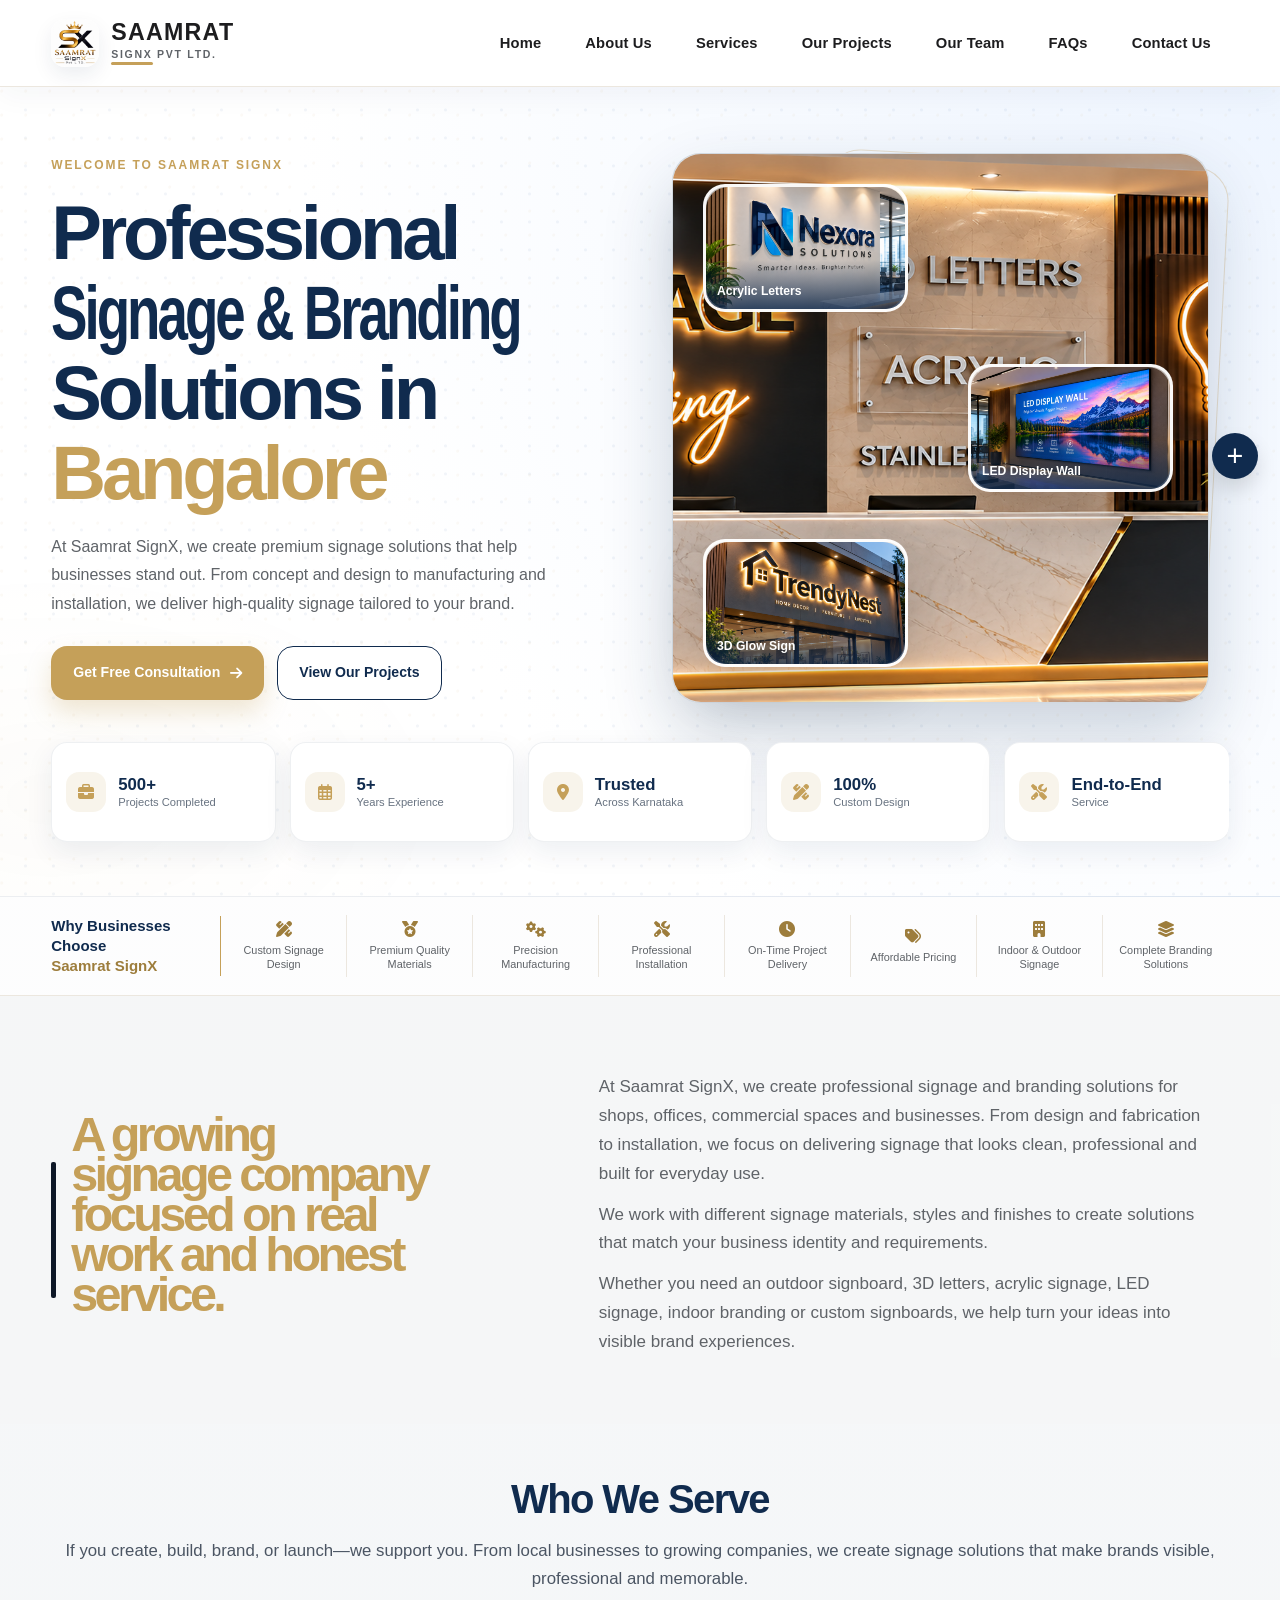
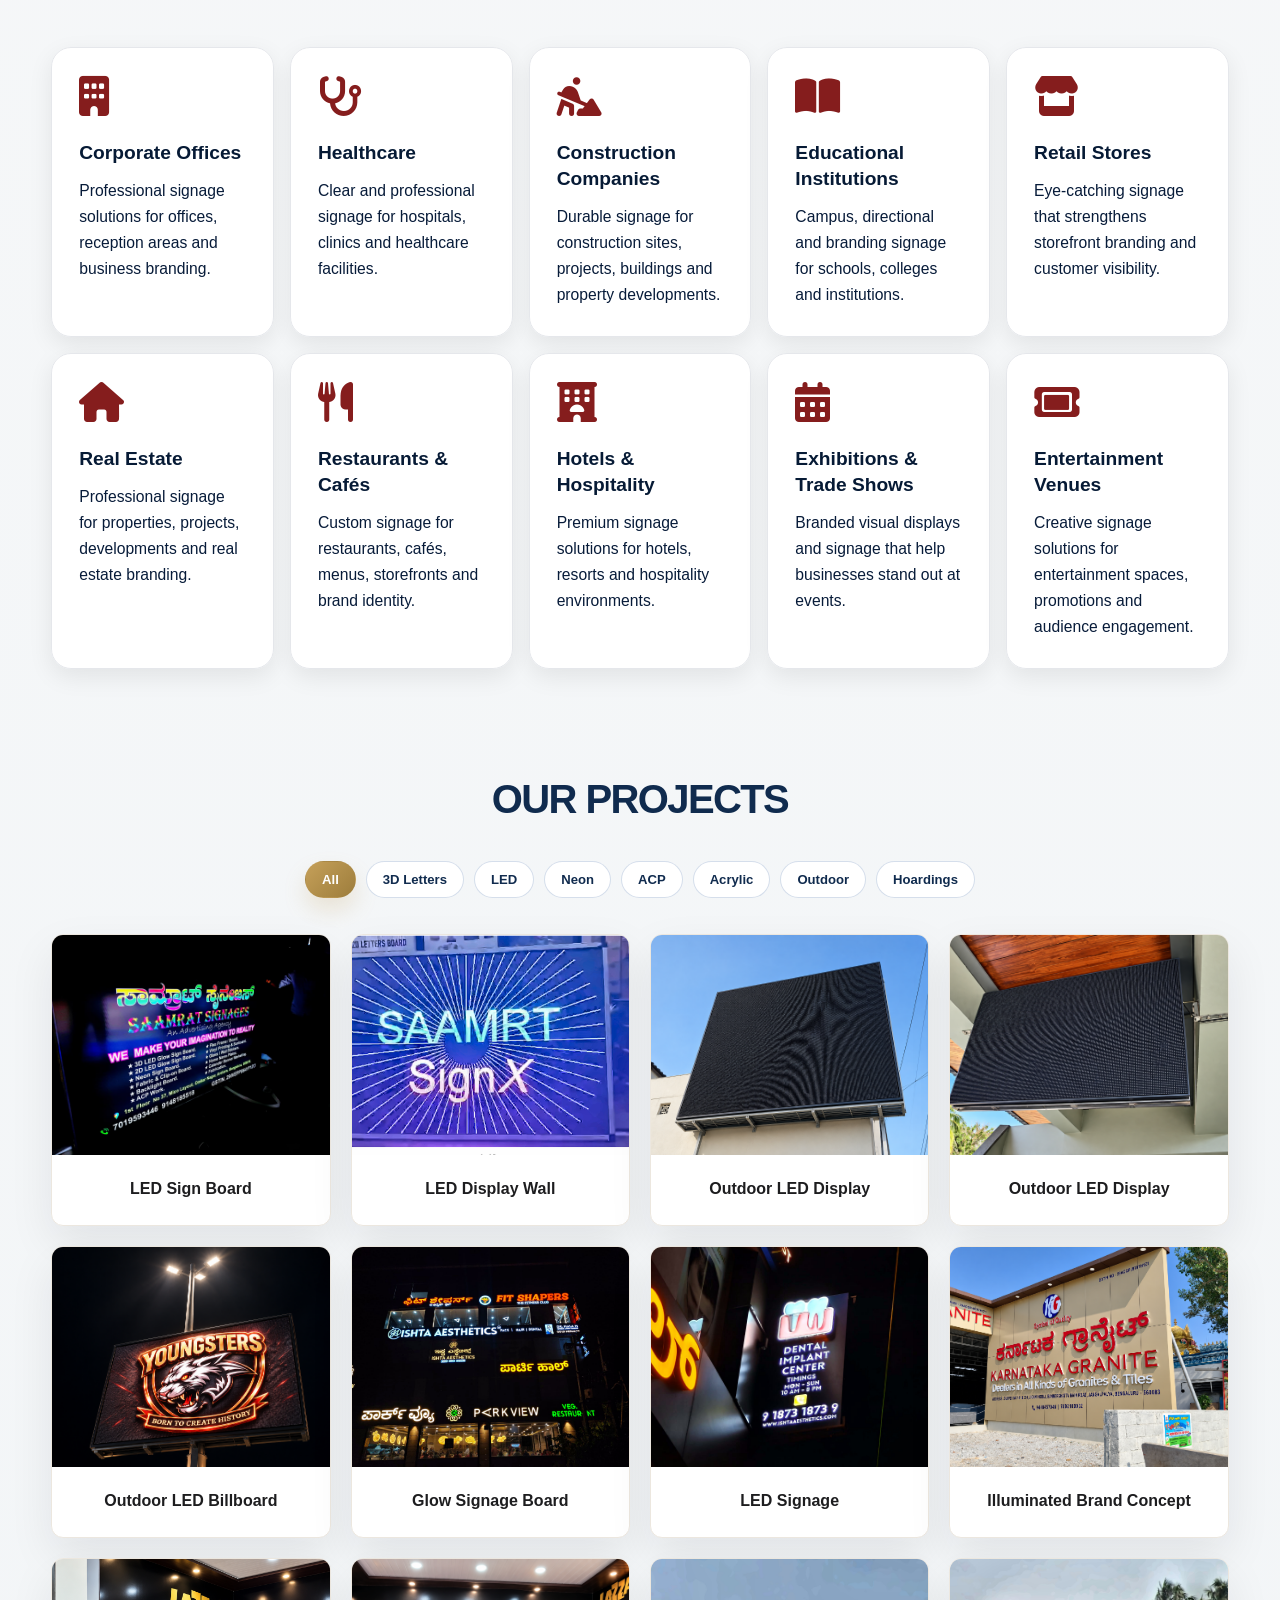
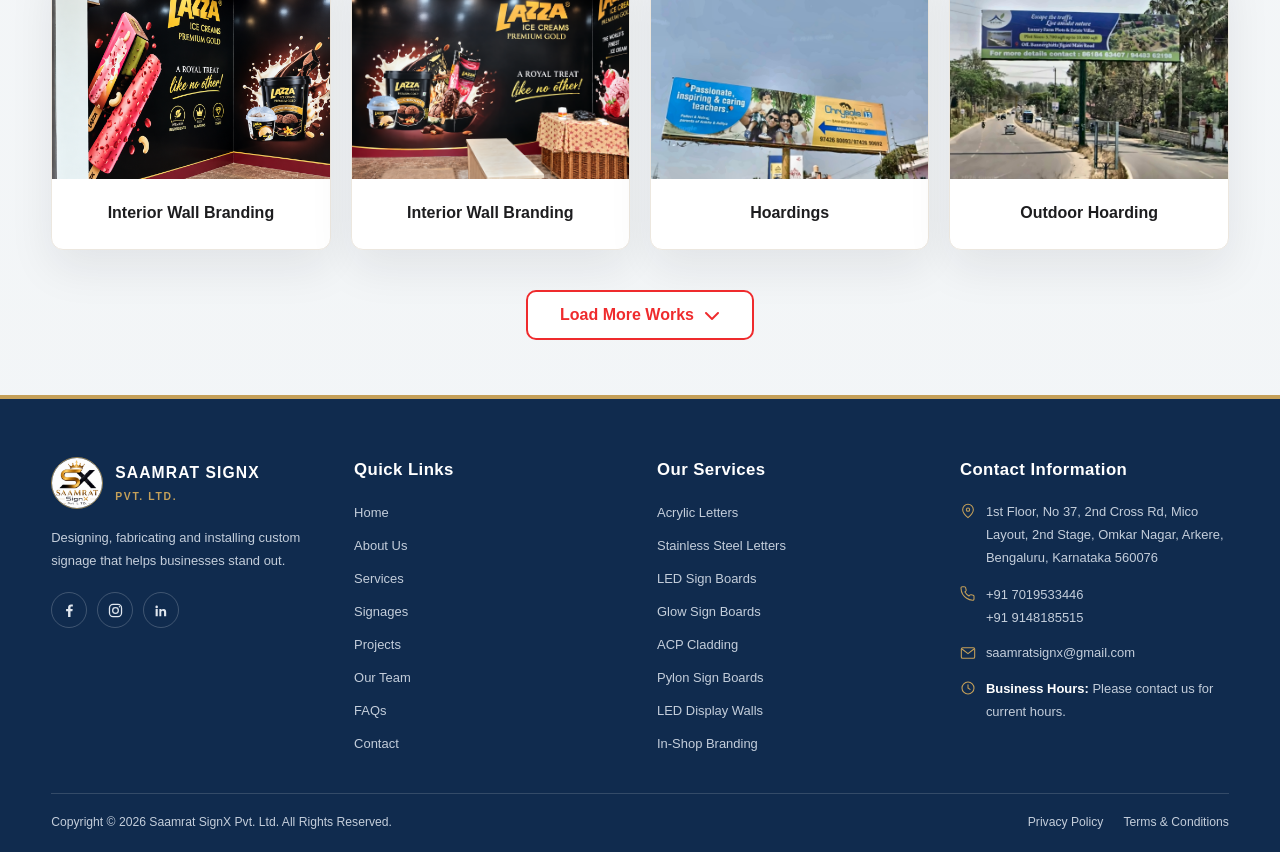
==== commit 8ec306cd: "version 7" ====
--- a/index.html
+++ b/index.html
@@ -17,6 +17,8 @@
         rel="stylesheet"
         href="https://cdnjs.cloudflare.com/ajax/libs/font-awesome/6.4.0/css/all.min.css"
     >
+    <link rel="stylesheet" href="footer.css">
+    <link rel="stylesheet" href="floating-contact.css">
 </head>
 
 <body>
@@ -24,47 +26,7 @@
     <div class="watermark-bg"></div>
 
 
-    <!-- =========================================
-         STICKY SIDE BAR
-    ========================================= -->
-
-    <div class="sticky-side-bar">
-
-        <a
-            href="https://wa.me/917019533446"
-            target="_blank"
-            rel="noreferrer"
-            class="side-icon whatsapp"
-            title="WhatsApp"
-        >
-            <i class="fa-brands fa-whatsapp"></i>
-        </a>
-
-        <a
-            href="mailto:saamratsignx@gmail.com"
-            class="side-icon email"
-            title="Email"
-        >
-            <i class="fa-solid fa-envelope"></i>
-        </a>
-
-        <a
-            href="#contact"
-            class="side-icon maps"
-            title="Location"
-        >
-            <i class="fa-solid fa-map-location-dot"></i>
-        </a>
-
-        <a
-            href="tel:+917019533446"
-            class="side-icon phone"
-            title="Call Us"
-        >
-            <i class="fa-solid fa-phone"></i>
-        </a>
-
-    </div>
+    <floating-contact></floating-contact>
 
 
     <!-- =========================================
@@ -114,161 +76,11 @@
                         </a>
                     </li>
 
-
-                    <li>
-
-                        <a
-                            href="#services"
-                        >
-                            Signages
-                        </a>
-
-
-                        <div class="mega-menu-panel">
-
-                            <div class="container mega-menu-grid">
-
-                                <div class="mega-column">
-
-                                    <h4>
-                                        Letter Signages
-                                    </h4>
-
-                                    <ul>
-
-                                        <li>
-                                            <a href="product-detail.html?type=ss-letters">
-                                                Stainless Steel Letters
-                                            </a>
-                                        </li>
-
-                                        <li>
-                                            <a href="product-detail.html?type=gold-letters">
-                                                Gold Letters
-                                            </a>
-                                        </li>
-
-                                        <li>
-                                            <a href="product-detail.html?type=aluminum-letters">
-                                                Aluminium Letters
-                                            </a>
-                                        </li>
-
-                                        <li>
-                                            <a href="product-detail.html?type=acrylic-letters">
-                                                Acrylic Letters
-                                            </a>
-                                        </li>
-
-                                    </ul>
-
-                                </div>
-
-
-                                <div class="mega-column">
-
-                                    <h4>
-                                        Glow &amp; LED Signs
-                                    </h4>
-
-                                    <ul>
-
-                                        <li>
-                                            <a href="product-detail.html?type=3d-glow">
-                                                3D Glow Sign Board
-                                            </a>
-                                        </li>
-
-                                        <li>
-                                            <a href="product-detail.html?type=neon-board">
-                                                Neon Sign Board
-                                            </a>
-                                        </li>
-
-                                        <li>
-                                            <a href="product-detail.html?type=pylon-board">
-                                                Pylon Sign Board
-                                            </a>
-                                        </li>
-
-                                        <li>
-                                            <a href="product-detail.html?type=modular-signage">
-                                                LED Sign Board
-                                            </a>
-                                        </li>
-
-                                    </ul>
-
-                                </div>
-
-
-                                <div class="mega-column">
-
-                                    <h4>
-                                        Architectural
-                                    </h4>
-
-                                    <ul>
-
-                                        <li>
-                                            <a href="product-detail.html?type=acp-cladding">
-                                                ACP Cladding
-                                            </a>
-                                        </li>
-
-                                        <li>
-                                            <a href="product-detail.html?type=modular-signage">
-                                                Modular Signage
-                                            </a>
-                                        </li>
-
-                                        <li>
-                                            <a href="product-detail.html?type=ss-letters">
-                                                Custom Signage
-                                            </a>
-                                        </li>
-
-                                    </ul>
-
-                                </div>
-
-
-                                <div class="mega-column">
-
-                                    <h4>
-                                        Branding
-                                    </h4>
-
-                                    <ul>
-
-                                        <li>
-                                            <a href="product-detail.html?type=acrylic-letters">
-                                                Acrylic Signs
-                                            </a>
-                                        </li>
-
-                                        <li>
-                                            <a href="product-detail.html?type=ss-letters">
-                                                Glass Stickers
-                                            </a>
-                                        </li>
-
-                                        <li>
-                                            <a href="product-detail.html?type=gold-letters">
-                                                Vinyl Printing
-                                            </a>
-                                        </li>
-
-                                    </ul>
-
-                                </div>
-
-                            </div>
-
-                        </div>
-
-                    </li>
-
+                    <li>
+                        <a href="services.html">
+                            Services
+                        </a>
+                    </li>
 
                     <li>
                         <a href="#projects">
@@ -290,7 +102,7 @@
 
                     <li>
                         <a href="#contact">
-                            Contact
+                            Contact Us
                         </a>
                     </li>
 
@@ -315,63 +127,67 @@
         ========================================= -->
 
         <section id="home" class="hero-split-section">
-
             <div class="container hero-split-grid">
-
                 <div class="hero-left-content">
-
-                    <span class="eyebrow">
-                        Welcome to Saamrat SignX
-                    </span>
-
+                    <span class="eyebrow">Welcome to Saamrat SignX</span>
                     <h1 class="hero-main-title">
-                        Professional Signage &amp; Branding Solutions in <span>Bangalore</span>
+                        <span>Professional</span>
+                        <span>Signage &amp; Branding</span>
+                        <span>Solutions in</span>
+                        <span class="hero-title-highlight">Bangalore</span>
                     </h1>
-
                     <p class="hero-description-text">
-                        At Saamrat SignX, we create premium signage solutions that help businesses stand out and leave a lasting impression. From concept and design to manufacturing and installation, we deliver high-quality signboards tailored to your brand identity.
+                        At Saamrat SignX, we create premium signage solutions that help businesses stand out. From concept and design to manufacturing and installation, we deliver high-quality signage tailored to your brand.
                     </p>
-
                     <div class="hero-action-buttons">
-                        <a class="btn-primary" href="#contact">Get a Free Consultation <i class="fa-solid fa-arrow-right" aria-hidden="true"></i></a>
+                        <a class="btn-primary" href="#contact">Get Free Consultation <i class="fa-solid fa-arrow-right" aria-hidden="true"></i></a>
                         <a class="btn-secondary" href="#projects">View Our Projects</a>
                     </div>
-
-                    <div class="home-hero-metrics">
-                        <div class="home-hero-metric">
-                            <span class="home-hero-metric-icon"><i class="fa-solid fa-briefcase" aria-hidden="true"></i></span>
-                            <span><strong>500+</strong><small>Projects Completed</small></span>
+                </div>
+
+                <div class="hero-right-media">
+                    <div class="hero-image-stage">
+                        <div class="hero-image-wrapper">
+                            <img src="images/Home.png" alt="Premium reception and illuminated signage by Saamrat SignX">
+                            <figure class="hero-floating-card hero-floating-acrylic">
+                                <img src="our signges img/acrylic-letters.webp.png" alt="">
+                                <figcaption>Acrylic Letters</figcaption>
+                            </figure>
+                            <figure class="hero-floating-card hero-floating-led">
+                                <img src="our signges img/led-display-wall.webp.png" alt="">
+                                <figcaption>LED Display Wall</figcaption>
+                            </figure>
+                            <figure class="hero-floating-card hero-floating-glow">
+                                <img src="our signges img/3d-glow-sign.webp.png" alt="">
+                                <figcaption>3D Glow Sign</figcaption>
+                            </figure>
                         </div>
-
-                        <div class="home-hero-metric">
-                            <span class="home-hero-metric-icon"><i class="fa-regular fa-calendar-days" aria-hidden="true"></i></span>
-                            <span><strong>5+</strong><small>Years of Experience</small></span>
-                        </div>
-
-                        <div class="home-hero-metric home-hero-trust">
-                            <span class="home-hero-metric-icon"><i class="fa-solid fa-shield-halved" aria-hidden="true"></i></span>
-                            <span><strong>Trusted by Businesses</strong><small>Across Karnataka</small></span>
-                        </div>
-                    </div>
-
-                </div>
-
-
-                <div class="hero-right-media">
-
-                    <div class="hero-image-wrapper">
-
-                        <img
-                            src="images/Home.png"
-                            alt="SAAMRAT SignX shop front signage and brand installation"
-                        >
-
-                    </div>
-
-                </div>
-
-            </div>
-
+                    </div>
+                </div>
+            </div>
+
+            <div class="container home-hero-metrics" aria-label="Saamrat SignX at a glance">
+                <div class="home-hero-metric">
+                    <span class="home-hero-metric-icon"><i class="fa-solid fa-briefcase" aria-hidden="true"></i></span>
+                    <span><strong>500+</strong><small>Projects Completed</small></span>
+                </div>
+                <div class="home-hero-metric">
+                    <span class="home-hero-metric-icon"><i class="fa-regular fa-calendar-days" aria-hidden="true"></i></span>
+                    <span><strong>5+</strong><small>Years Experience</small></span>
+                </div>
+                <div class="home-hero-metric">
+                    <span class="home-hero-metric-icon"><i class="fa-solid fa-location-dot" aria-hidden="true"></i></span>
+                    <span><strong>Trusted</strong><small>Across Karnataka</small></span>
+                </div>
+                <div class="home-hero-metric">
+                    <span class="home-hero-metric-icon"><i class="fa-solid fa-pen-ruler" aria-hidden="true"></i></span>
+                    <span><strong>100%</strong><small>Custom Design</small></span>
+                </div>
+                <div class="home-hero-metric">
+                    <span class="home-hero-metric-icon"><i class="fa-solid fa-screwdriver-wrench" aria-hidden="true"></i></span>
+                    <span><strong>End-to-End</strong><small>Service</small></span>
+                </div>
+            </div>
         </section>
 
 
@@ -633,9 +449,6 @@
         </section>
 
 
-        <div id="signage-catalog-content"></div>
-
-
         <!-- =========================================
              PROJECTS
         ========================================= -->
@@ -757,96 +570,10 @@
     </main>
 
 
-    <!-- =========================================
-         FOOTER
-    ========================================= -->
-
-    <footer id="contact">
-
-        <div class="container footer-grid">
-
-            <div class="footer-info">
-
-                <h3>
-                    SAAMRAT SIGNX PVT. LTD.
-                </h3>
-
-                <p>
-                    <i class="fa-solid fa-location-dot"></i>
-                    1st Floor, No 37, 2nd Cross Rd,
-                    <br>
-                    Mico Layout, 2nd stage, Omkar Nagar, Arkere,
-                    <br>
-                    Bengaluru, Karnataka - 560076
-                </p>
-
-            </div>
-
-
-            <div class="footer-contact">
-
-                <h3>
-                    Get In Touch
-                </h3>
-
-                <p>
-                    <i class="fa-solid fa-phone"></i>
-                    +91 7019533446
-                </p>
-
-                <p>
-                    <i class="fa-solid fa-phone"></i>
-                    +91 9148185515
-                </p>
-
-                <p>
-                    <i class="fa-solid fa-envelope"></i>
-                    saamratsignx@gmail.com
-                </p>
-
-            </div>
-
-
-            <div class="footer-social">
-
-                <h3>
-                    Follow Us
-                </h3>
-
-                <div class="social-icons">
-
-                    <a href="#" aria-label="Facebook">
-                        <i class="fa-brands fa-facebook"></i>
-                    </a>
-
-                    <a href="#" aria-label="Instagram">
-                        <i class="fa-brands fa-instagram"></i>
-                    </a>
-
-                    <a href="#" aria-label="LinkedIn">
-                        <i class="fa-brands fa-linkedin"></i>
-                    </a>
-
-                </div>
-
-            </div>
-
-        </div>
-
-
-        <div class="footer-bottom text-center">
-
-            <p>
-                &copy;
-                <span id="currentYear"></span>
-                Saamrat SignX Pvt Ltd. All Rights Reserved.
-            </p>
-
-        </div>
-
-    </footer>
-
-
+    <site-footer id="contact"></site-footer>
+
+    <script src="floating-contact.js" defer></script>
+    <script src="footer.js" defer></script>
     <script src="script.js?v=20260926-20"></script>
 
 </body>
--- a/style.css
+++ b/style.css
@@ -125,54 +125,6 @@
 footer {
     position: relative;
     z-index: 1;
-}
-
-
-/* =========================================
-   STICKY SIDE BAR
-========================================= */
-
-.sticky-side-bar {
-    position: fixed;
-    right: 22px;
-    top: 50%;
-    transform: translateY(-50%);
-
-    display: flex;
-    flex-direction: column;
-    gap: 12px;
-
-    z-index: 9999;
-}
-
-.side-icon {
-    width: 46px;
-    height: 46px;
-
-    border-radius: 50%;
-
-    background-color: #2b708d;
-    color: var(--pure-white);
-
-    display: flex;
-    justify-content: center;
-    align-items: center;
-
-    font-size: 1.2rem;
-
-    box-shadow: 0 10px 20px rgba(0, 0, 0, 0.12);
-
-    transition:
-        transform 0.25s ease,
-        background 0.25s ease;
-}
-
-.side-icon:hover {
-    transform: translateY(-2px) scale(1.06);
-}
-
-.side-icon.whatsapp {
-    background-color: #25D366;
 }
 
 
@@ -2732,85 +2684,6 @@
 
 
 /* =========================================
-   FOOTER
-========================================= */
-
-footer {
-    background: var(--dark-charcoal);
-
-    color: #b7b7bb;
-
-    padding: 60px 0 20px;
-
-    border-top:
-        4px solid
-        var(--primary-gold);
-
-    position: relative;
-
-    z-index: 1;
-}
-
-.footer-grid {
-    display: grid;
-
-    grid-template-columns:
-        repeat(
-            auto-fit,
-            minmax(220px, 1fr)
-        );
-
-    gap: 34px;
-
-    margin-bottom: 40px;
-}
-
-footer h3 {
-    color: var(--pure-white);
-
-    margin-bottom: 16px;
-
-    font-size: 1.15rem;
-}
-
-footer p {
-    margin-bottom: 10px;
-
-    line-height: 1.8;
-}
-
-footer p i {
-    margin-right: 10px;
-
-    color: var(--primary-gold);
-}
-
-.social-icons {
-    display: flex;
-
-    gap: 12px;
-
-    font-size: 1.2rem;
-}
-
-.social-icons a {
-    color: #dfe3ea;
-}
-
-.social-icons a:hover {
-    color: var(--primary-gold);
-}
-
-.footer-bottom {
-    border-top:
-        1px solid
-        rgba(255,255,255,0.12);
-
-    padding-top: 20px;
-}
-
-
-/* =========================================
    TABLET
 ========================================= */
 
@@ -3043,15 +2916,6 @@
 
     .about-benefits-grid > div:last-child {
         border-bottom: 0;
-    }
-
-    .sticky-side-bar {
-        right: 14px;
-
-        top: auto;
-        bottom: 18px;
-
-        transform: none;
     }
 
     .who-we-power-grid {
@@ -3348,6 +3212,480 @@
 
     .reference-why-points > div:nth-child(2) {
         border-right: 1px solid #44505c;
+    }
+}
+
+/* HOME HERO */
+.hero-split-section {
+    min-height: 90vh;
+    padding: clamp(44px, 6vh, 76px) 0 34px;
+    overflow: hidden;
+    border-bottom: 1px solid rgba(16, 43, 78, .08);
+    background: radial-gradient(circle at top right, #eef5ff 0%, #fff 65%);
+    isolation: isolate;
+}
+
+.hero-split-section::before,
+.hero-split-section::after {
+    position: absolute;
+    inset: 0;
+    z-index: -1;
+    content: "";
+    pointer-events: none;
+}
+
+.hero-split-section::before {
+    background: url("images/logo_clear.jpg") no-repeat 88% 44% / min(27vw, 350px) auto;
+    opacity: .045;
+}
+
+.hero-split-section::after {
+    background:
+        radial-gradient(circle at 7% 17%, rgba(197, 160, 89, .1) 0 1px, transparent 2px),
+        radial-gradient(circle at 91% 82%, rgba(27, 75, 147, .1) 0 1px, transparent 2px),
+        radial-gradient(ellipse at 4% 88%, rgba(197, 160, 89, .055), transparent 24%);
+    background-size: 24px 24px, 28px 28px, auto;
+    opacity: .55;
+}
+
+.container.hero-split-grid {
+    position: relative;
+    z-index: 1;
+    width: min(1440px, 92%);
+    max-width: 1440px;
+    grid-template-columns: minmax(0, 1fr) minmax(0, 1fr);
+    align-items: center;
+    gap: clamp(30px, 5vw, 76px);
+}
+
+.hero-left-content {
+    max-width: 640px;
+    animation: home-hero-rise .75s ease both;
+}
+
+.hero-split-section .eyebrow {
+    margin-bottom: 19px;
+    color: #c5a059;
+    font-size: .75rem;
+    font-weight: 800;
+    letter-spacing: .16em;
+    text-transform: uppercase;
+}
+
+.hero-main-title {
+    max-width: 600px;
+    margin-bottom: 20px;
+    color: #102b4e;
+    font-family: "Arial Narrow", Arial, Helvetica, sans-serif;
+    font-size: clamp(58px, 6vw, 76px);
+    font-weight: 800;
+    letter-spacing: -.055em;
+    line-height: 1.05;
+}
+
+.hero-main-title span:nth-child(2) {
+    width: max-content;
+    white-space: nowrap;
+    transform: scaleX(.72);
+    transform-origin: left center;
+}
+
+.hero-main-title span {
+    display: block;
+    color: inherit;
+}
+
+.hero-main-title .hero-title-highlight {
+    color: #c5a059;
+}
+
+.hero-description-text {
+    max-width: 520px;
+    margin-bottom: 27px;
+    color: #5f6368;
+    font-size: 1rem;
+    line-height: 1.8;
+    animation: home-hero-rise .8s .12s ease both;
+}
+
+.hero-action-buttons {
+    gap: 13px;
+    margin-bottom: 0;
+    animation: home-hero-rise .8s .2s ease both;
+}
+
+.hero-action-buttons .btn-primary,
+.hero-action-buttons .btn-secondary {
+    min-height: 54px;
+    padding: 13px 21px;
+    border-radius: 16px;
+    font-size: .88rem;
+    transition: transform .25s ease, box-shadow .25s ease, background-color .25s ease, color .25s ease, border-color .25s ease;
+}
+
+.hero-action-buttons .btn-primary {
+    gap: 10px;
+    background: #c5a059;
+    color: #fff;
+    box-shadow: 0 12px 25px rgba(197, 160, 89, .25);
+}
+
+.hero-action-buttons .btn-primary:hover {
+    transform: translateY(-4px);
+    background: #ad8745;
+    box-shadow: 0 18px 30px rgba(16, 43, 78, .17);
+}
+
+.hero-action-buttons .btn-secondary {
+    border: 1px solid #102b4e;
+    background: #fff;
+    color: #102b4e;
+}
+
+.hero-action-buttons .btn-secondary:hover {
+    transform: translateY(-3px);
+    background: #102b4e;
+    color: #fff;
+}
+
+.hero-right-media {
+    min-width: 0;
+    animation: home-hero-rise .85s .1s ease both;
+}
+
+.hero-image-stage {
+    position: relative;
+    width: 100%;
+    min-height: 500px;
+    padding: 12px 20px 12px 0;
+    isolation: isolate;
+}
+
+.hero-image-stage::before {
+    position: absolute;
+    top: 3%;
+    right: 2%;
+    z-index: -1;
+    width: 72%;
+    height: 83%;
+    border: 1px solid rgba(197, 160, 89, .3);
+    border-radius: 34px;
+    content: "";
+    transform: rotate(3deg);
+}
+
+.hero-image-wrapper {
+    position: relative;
+    width: 100%;
+    height: clamp(430px, 43vw, 570px);
+    overflow: visible;
+    border: 1px solid rgba(16, 43, 78, .1);
+    border-radius: 28px;
+    background: #e9edf0;
+    box-shadow: 0 30px 70px rgba(16, 43, 78, .2);
+    animation: home-hero-image-drift 8s ease-in-out infinite;
+}
+
+.hero-image-wrapper img {
+    border-radius: inherit;
+    object-fit: cover;
+    transition: transform .8s cubic-bezier(.2, .7, .25, 1);
+}
+
+.hero-image-wrapper:hover > img {
+    transform: scale(1.045);
+}
+
+.hero-floating-card {
+    position: absolute;
+    z-index: 2;
+    width: clamp(150px, 16vw, 230px);
+    height: clamp(84px, 10vw, 145px);
+    margin: 0;
+    overflow: hidden;
+    border: 3px solid rgba(255, 255, 255, .9);
+    border-radius: 22px;
+    background: rgba(255, 255, 255, .7);
+    box-shadow: 0 22px 55px rgba(0, 0, 0, .18);
+    backdrop-filter: blur(14px);
+    animation: home-hero-float 5s ease-in-out infinite;
+    transition: transform .25s ease, box-shadow .25s ease;
+}
+
+.hero-floating-card img {
+    width: 100%;
+    height: 100%;
+    object-fit: cover;
+}
+
+.hero-floating-card figcaption {
+    position: absolute;
+    right: 0;
+    bottom: 0;
+    left: 0;
+    padding: 23px 11px 10px;
+    background: linear-gradient(transparent, rgba(16, 43, 78, .82));
+    color: #fff;
+    font-size: .76rem;
+    font-weight: 700;
+    line-height: 1.35;
+    text-align: left;
+}
+
+.hero-floating-card:hover {
+    z-index: 3;
+    animation-play-state: paused;
+    transform: translateY(-8px) scale(1.03);
+    box-shadow: 0 28px 65px rgba(0, 0, 0, .25);
+}
+
+.hero-floating-acrylic {
+    top: 30px;
+    left: 30px;
+}
+
+.hero-floating-led {
+    top: 50%;
+    right: 35px;
+    transform: translateY(-50%);
+    animation-name: home-hero-float-centered;
+    animation-delay: -2s;
+}
+
+.hero-floating-glow {
+    bottom: 35px;
+    left: 30px;
+    animation-delay: -4s;
+}
+
+.hero-floating-led:hover {
+    transform: translateY(calc(-50% - 8px)) scale(1.03);
+}
+
+.home-hero-metrics {
+    position: relative;
+    z-index: 1;
+    width: min(1440px, 92%);
+    max-width: 1440px;
+    grid-template-columns: repeat(5, minmax(0, 1fr));
+    gap: 14px;
+    margin: clamp(24px, 3vh, 38px) auto 0;
+}
+
+.home-hero-metric {
+    min-height: 100px;
+    padding: 17px 14px;
+    gap: 12px;
+    border: 1px solid rgba(16, 43, 78, .07);
+    border-right: 1px solid rgba(16, 43, 78, .07);
+    border-radius: 16px;
+    background: #fff;
+    box-shadow: 0 10px 28px rgba(16, 43, 78, .075);
+    animation: home-hero-rise .65s ease both;
+    transition: transform .25s ease, box-shadow .25s ease;
+}
+
+.home-hero-metric:nth-child(2) { animation-delay: .08s; }
+.home-hero-metric:nth-child(3) { animation-delay: .16s; }
+.home-hero-metric:nth-child(4) { animation-delay: .24s; }
+.home-hero-metric:nth-child(5) { animation-delay: .32s; }
+
+.home-hero-metric:hover {
+    transform: translateY(-5px);
+    box-shadow: 0 18px 34px rgba(16, 43, 78, .13);
+}
+
+.home-hero-metric:first-child,
+.home-hero-metric:last-child {
+    padding-right: 14px;
+    padding-left: 14px;
+}
+
+.home-hero-metric-icon {
+    flex-basis: 40px;
+    width: 40px;
+    border: 0;
+    border-radius: 13px;
+    background: rgba(197, 160, 89, .12);
+    color: #c5a059;
+    font-size: 1rem;
+}
+
+.home-hero-metric strong {
+    color: #102b4e;
+    font-size: 1.05rem;
+}
+
+.home-hero-metric small {
+    color: #687381;
+    font-size: .7rem;
+}
+
+@keyframes home-hero-rise {
+    from { opacity: 0; transform: translateY(18px); }
+    to { opacity: 1; transform: translateY(0); }
+}
+
+@keyframes home-hero-image-drift {
+    0%, 100% { transform: translateY(0) scale(1); }
+    50% { transform: translateY(-6px) scale(1.012); }
+}
+
+@keyframes home-hero-float {
+    0%, 100% { transform: translateY(0); }
+    50% { transform: translateY(-9px); }
+}
+
+@keyframes home-hero-float-centered {
+    0%, 100% { transform: translateY(-50%); }
+    50% { transform: translateY(calc(-50% - 7px)); }
+}
+
+@media (max-width: 1100px) {
+    .container.hero-split-grid {
+        grid-template-columns: minmax(0, 1fr);
+        gap: 28px;
+    }
+
+    .hero-main-title {
+        font-size: clamp(52px, 5.8vw, 68px);
+    }
+
+    .hero-main-title span:nth-child(2) {
+        transform: scaleX(.72);
+    }
+
+    .home-hero-metrics {
+        grid-template-columns: repeat(3, minmax(0, 1fr));
+    }
+}
+
+@media (max-width: 992px) {
+    .hero-split-section {
+        min-height: 0;
+        padding: 56px 0 32px;
+    }
+
+    .container.hero-split-grid {
+        grid-template-columns: minmax(0, 1fr);
+        gap: 28px;
+    }
+
+    .hero-left-content {
+        max-width: 760px;
+    }
+
+    .hero-image-stage {
+        width: min(100%, 760px);
+        min-height: 0;
+        margin: 0 auto;
+        padding: 10px 24px 20px;
+    }
+
+    .hero-image-wrapper {
+        height: clamp(380px, 58vw, 520px);
+    }
+
+}
+
+@media (max-width: 768px) {
+    .hero-split-section {
+        padding: 44px 0 28px;
+    }
+
+    .container.hero-split-grid {
+        justify-items: center;
+        text-align: center;
+    }
+
+    .hero-left-content {
+        align-items: center;
+    }
+
+    .hero-main-title {
+        font-size: clamp(42px, 8vw, 58px);
+    }
+
+    .hero-main-title span:nth-child(2) {
+        width: auto;
+        white-space: normal;
+        transform: none;
+    }
+
+    .hero-description-text {
+        max-width: 540px;
+    }
+
+    .hero-action-buttons {
+        justify-content: center;
+    }
+
+    .hero-image-stage {
+        padding: 10px 18px 18px;
+    }
+
+    .hero-image-wrapper {
+        height: clamp(300px, 72vw, 440px);
+        border-radius: 24px;
+    }
+
+    .home-hero-metrics {
+        grid-template-columns: repeat(2, minmax(0, 1fr));
+    }
+}
+
+@media (max-width: 480px) {
+    .hero-main-title {
+        font-size: clamp(38px, 10vw, 46px);
+        letter-spacing: -.045em;
+    }
+
+    .hero-main-title span:nth-child(2) {
+        white-space: normal;
+    }
+
+    .hero-action-buttons {
+        align-items: stretch;
+        flex-direction: column;
+        width: min(100%, 320px);
+    }
+
+    .hero-image-stage {
+        width: 100%;
+        padding-right: 10px;
+        padding-left: 10px;
+    }
+
+    .hero-image-wrapper {
+        height: 300px;
+    }
+
+    .hero-floating-card { width: 150px; height: 84px; }
+
+    .hero-floating-led:hover {
+        transform: translateY(calc(-50% - 8px)) scale(1.03);
+    }
+
+    .home-hero-metrics {
+        grid-template-columns: 1fr;
+        gap: 10px;
+    }
+
+    .home-hero-metric {
+        min-height: 78px;
+    }
+}
+
+@media (prefers-reduced-motion: reduce) {
+    .hero-left-content,
+    .hero-description-text,
+    .hero-action-buttons,
+    .hero-right-media,
+    .hero-image-wrapper,
+    .hero-floating-card,
+    .home-hero-metric {
+        animation: none;
+        transition: none;
     }
 }
 
@@ -4404,4 +4742,3 @@
         border-right: 1px solid #44505c;
     }
 }
-
--- a/footer.css
+++ b/footer.css
@@ -0,0 +1,235 @@
+site-footer {
+    display: block;
+    scroll-margin-top: 24px;
+}
+
+.site-footer {
+    position: relative;
+    z-index: 1;
+    padding: 58px 0 20px;
+    border-top: 4px solid #c5a059;
+    background: #102b4e;
+    color: #e1e7ef;
+    font-family: Arial, Helvetica, sans-serif;
+}
+
+.site-footer *,
+.site-footer *::before,
+.site-footer *::after {
+    box-sizing: border-box;
+}
+
+.global-footer-inner {
+    width: min(1200px, 92%);
+    margin: 0 auto;
+}
+
+.global-footer-grid {
+    display: grid;
+    grid-template-columns: repeat(4, minmax(0, 1fr));
+    gap: 34px;
+    padding-bottom: 38px;
+}
+
+.global-footer-grid h2 {
+    margin: 0 0 18px;
+    color: #fff;
+    font-size: 1.05rem;
+    font-weight: 700;
+    letter-spacing: .025em;
+}
+
+.global-footer-company,
+.global-footer-contact,
+.global-footer-links {
+    min-width: 0;
+}
+
+.global-footer-brand {
+    display: inline-flex;
+    align-items: center;
+    gap: 12px;
+    margin-bottom: 17px;
+    color: #fff;
+}
+
+.global-footer-brand img {
+    width: 52px;
+    height: 52px;
+    border: 1px solid rgba(197, 160, 89, .75);
+    border-radius: 50%;
+    object-fit: cover;
+}
+
+.global-footer-brand span {
+    display: grid;
+    gap: 4px;
+}
+
+.global-footer-brand strong {
+    font-size: .98rem;
+    letter-spacing: .07em;
+}
+
+.global-footer-brand small {
+    color: #c5a059;
+    font-size: .65rem;
+    font-weight: 700;
+    letter-spacing: .16em;
+}
+
+.global-footer-company > p,
+.global-footer-contact > p {
+    margin: 0 0 13px;
+    color: #c4cedb;
+    font-size: .81rem;
+    line-height: 1.8;
+}
+
+.global-footer-links ul {
+    display: grid;
+    gap: 9px;
+    margin: 0;
+    padding: 0;
+    list-style: none;
+}
+
+.global-footer-links a,
+.global-footer-contact a,
+.global-footer-bottom a {
+    color: #c4cedb;
+    font-size: .81rem;
+    line-height: 1.65;
+    text-decoration: none;
+    transition: color .2s ease, padding-left .2s ease;
+}
+
+.global-footer-links a:hover,
+.global-footer-contact a:hover,
+.global-footer-bottom a:hover {
+    padding-left: 3px;
+    color: #c5a059;
+}
+
+.global-footer-contact > p {
+    display: flex;
+    align-items: flex-start;
+    gap: 10px;
+}
+
+.global-footer-contact strong {
+    color: #fff;
+}
+
+.global-footer-contact > p svg {
+    width: 16px;
+    height: 16px;
+    flex: 0 0 16px;
+    margin-top: 3px;
+    fill: none;
+    stroke: #c5a059;
+    stroke-linecap: round;
+    stroke-linejoin: round;
+    stroke-width: 1.6;
+}
+
+.global-footer-social {
+    display: flex;
+    gap: 10px;
+    margin-top: 20px;
+}
+
+.global-footer-social a {
+    width: 36px;
+    height: 36px;
+    display: grid;
+    place-items: center;
+    border: 1px solid rgba(255, 255, 255, .2);
+    border-radius: 50%;
+    color: #e1e7ef;
+    transition: color .2s ease, border-color .2s ease, background-color .2s ease, transform .2s ease;
+}
+
+.global-footer-social a:hover {
+    transform: translateY(-3px);
+    border-color: #c5a059;
+    background: rgba(197, 160, 89, .12);
+    color: #c5a059;
+}
+
+.global-footer-social svg {
+    width: 17px;
+    height: 17px;
+    fill: currentColor;
+}
+
+.global-footer-social a:nth-child(2) svg {
+    fill: none;
+    stroke: currentColor;
+    stroke-width: 1.8;
+}
+
+.global-footer-social .global-footer-social-dot {
+    fill: currentColor;
+    stroke: none;
+}
+
+.global-footer-bottom {
+    display: flex;
+    align-items: center;
+    justify-content: space-between;
+    gap: 18px;
+    padding-top: 18px;
+    border-top: 1px solid rgba(255, 255, 255, .15);
+}
+
+.global-footer-bottom p {
+    margin: 0;
+    color: #c4cedb;
+    font-size: .76rem;
+    line-height: 1.7;
+}
+
+.global-footer-bottom nav {
+    display: flex;
+    flex-wrap: wrap;
+    gap: 20px;
+}
+
+.global-footer-bottom a {
+    font-size: .76rem;
+}
+
+@media (max-width: 900px) {
+    .global-footer-grid {
+        grid-template-columns: repeat(2, minmax(0, 1fr));
+        gap: 34px 42px;
+    }
+}
+
+@media (max-width: 560px) {
+    .site-footer {
+        padding: 42px 0 18px;
+    }
+
+    .global-footer-grid {
+        grid-template-columns: 1fr;
+        gap: 28px;
+        padding-bottom: 30px;
+    }
+
+    .global-footer-bottom {
+        align-items: flex-start;
+        flex-direction: column;
+        gap: 10px;
+    }
+}
+
+@media (prefers-reduced-motion: reduce) {
+    .global-footer-links a,
+    .global-footer-contact a,
+    .global-footer-bottom a,
+    .global-footer-social a {
+        transition: none;
+    }
+}
--- a/floating-contact.css
+++ b/floating-contact.css
@@ -0,0 +1,101 @@
+floating-contact {
+    position: fixed;
+    z-index: 9999;
+    top: 50%;
+    right: 22px;
+    display: flex;
+    flex-direction: column;
+    align-items: center;
+    gap: 12px;
+    transform: translateY(-50%);
+}
+
+.floating-contact-links {
+    max-height: 0;
+    display: flex;
+    flex-direction: column;
+    gap: 12px;
+    overflow: hidden;
+    opacity: 0;
+    transform: translateY(8px);
+    visibility: hidden;
+    transition: max-height .28s ease, opacity .22s ease, transform .22s ease, visibility .28s;
+}
+
+floating-contact.is-open .floating-contact-links {
+    max-height: 232px;
+    opacity: 1;
+    transform: translateY(0);
+    visibility: visible;
+}
+
+.floating-contact-icon,
+.floating-contact-toggle {
+    width: 46px;
+    height: 46px;
+    display: flex;
+    flex: 0 0 46px;
+    align-items: center;
+    justify-content: center;
+    border: 0;
+    border-radius: 50%;
+    background: #2b708d;
+    color: #fff;
+    box-shadow: 0 10px 20px rgba(0, 0, 0, .12);
+    transition: transform .25s ease, background-color .25s ease, color .25s ease;
+}
+
+.floating-contact-icon:hover,
+.floating-contact-toggle:hover {
+    transform: translateY(-2px) scale(1.06);
+}
+
+.floating-contact-icon.whatsapp {
+    background: #25d366;
+}
+
+.floating-contact-toggle {
+    background: #102b4e;
+    color: #fff;
+    cursor: pointer;
+    font: 400 1.8rem/1 Arial, Helvetica, sans-serif;
+}
+
+.floating-contact-toggle:focus-visible,
+.floating-contact-icon:focus-visible {
+    outline: 3px solid #c5a059;
+    outline-offset: 3px;
+}
+
+.floating-contact-icon svg {
+    width: 22px;
+    height: 22px;
+    fill: none;
+    stroke: currentColor;
+    stroke-linecap: round;
+    stroke-linejoin: round;
+    stroke-width: 1.8;
+}
+
+.floating-contact-icon.whatsapp svg,
+.floating-contact-icon.phone svg {
+    fill: currentColor;
+    stroke: none;
+}
+
+@media (max-width: 768px) {
+    floating-contact {
+        top: auto;
+        right: 14px;
+        bottom: 18px;
+        transform: none;
+    }
+}
+
+@media (prefers-reduced-motion: reduce) {
+    .floating-contact-links,
+    .floating-contact-icon,
+    .floating-contact-toggle {
+        transition: none;
+    }
+}
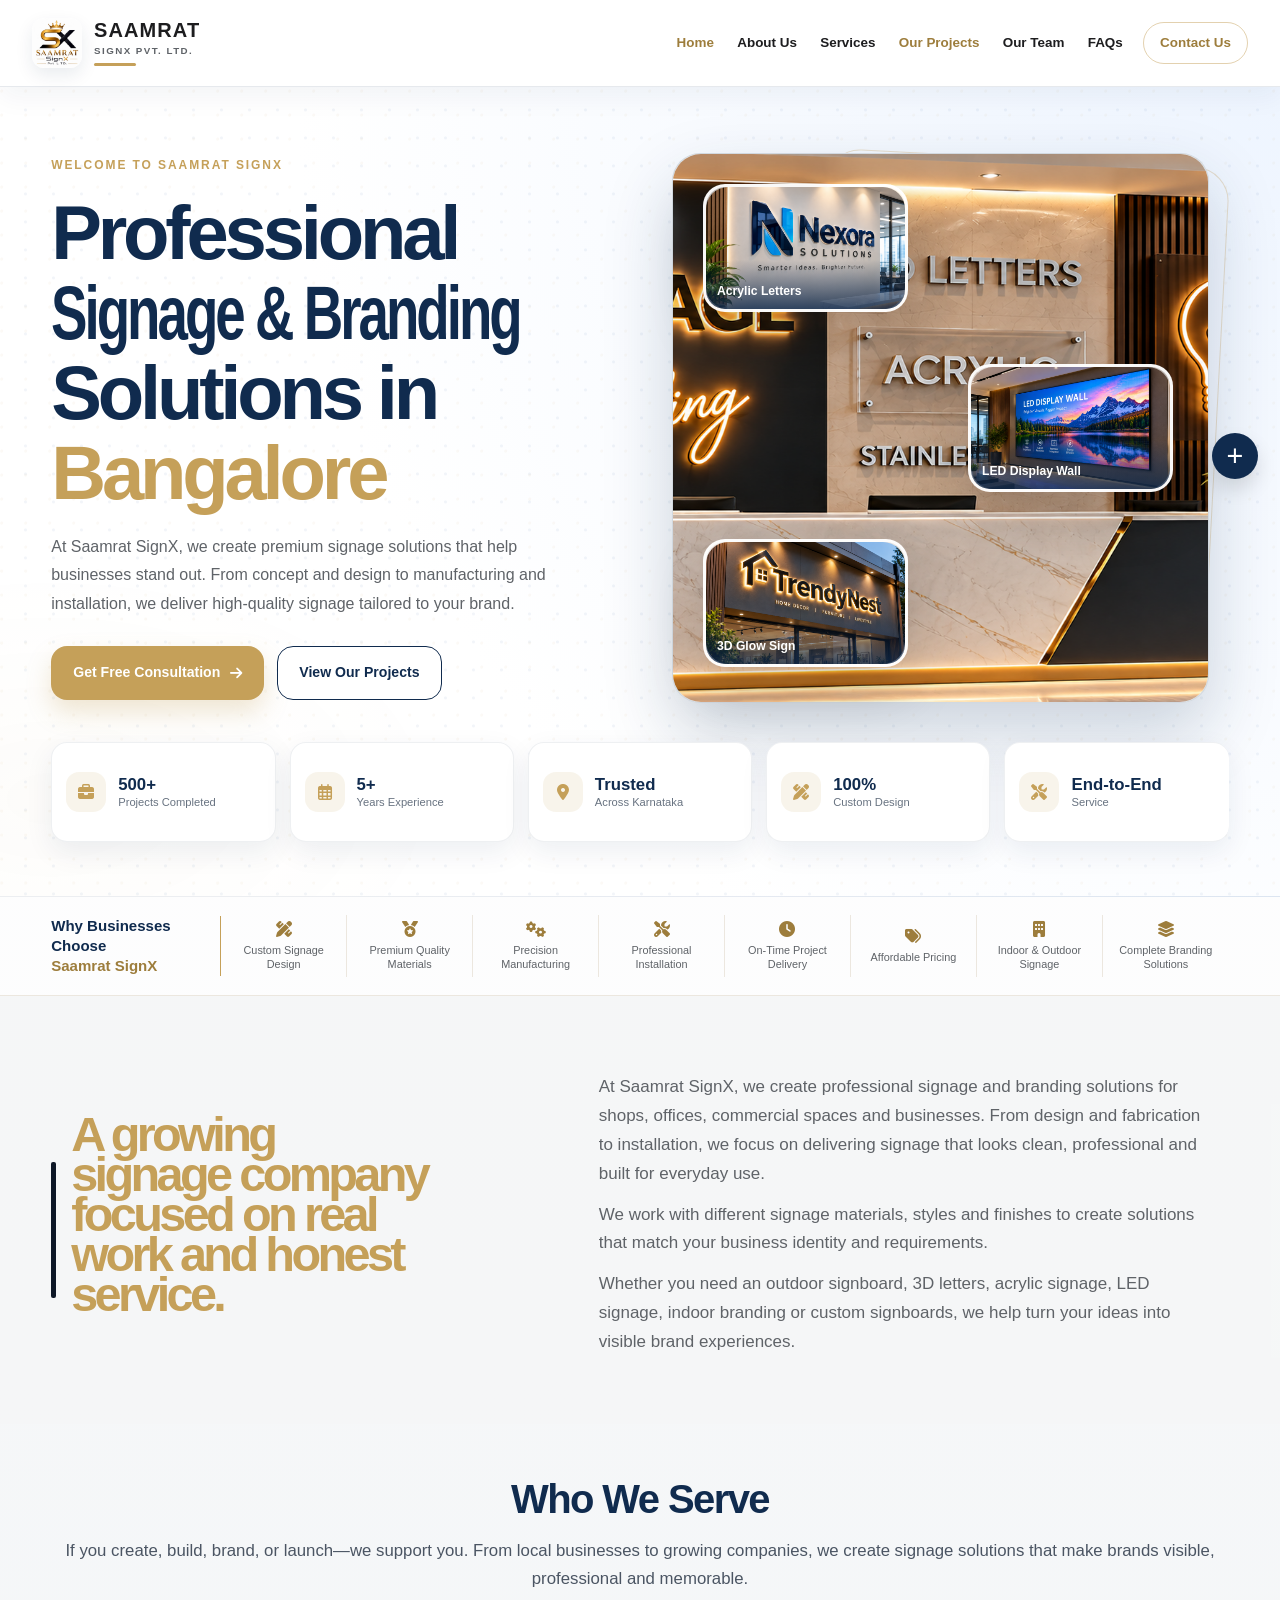
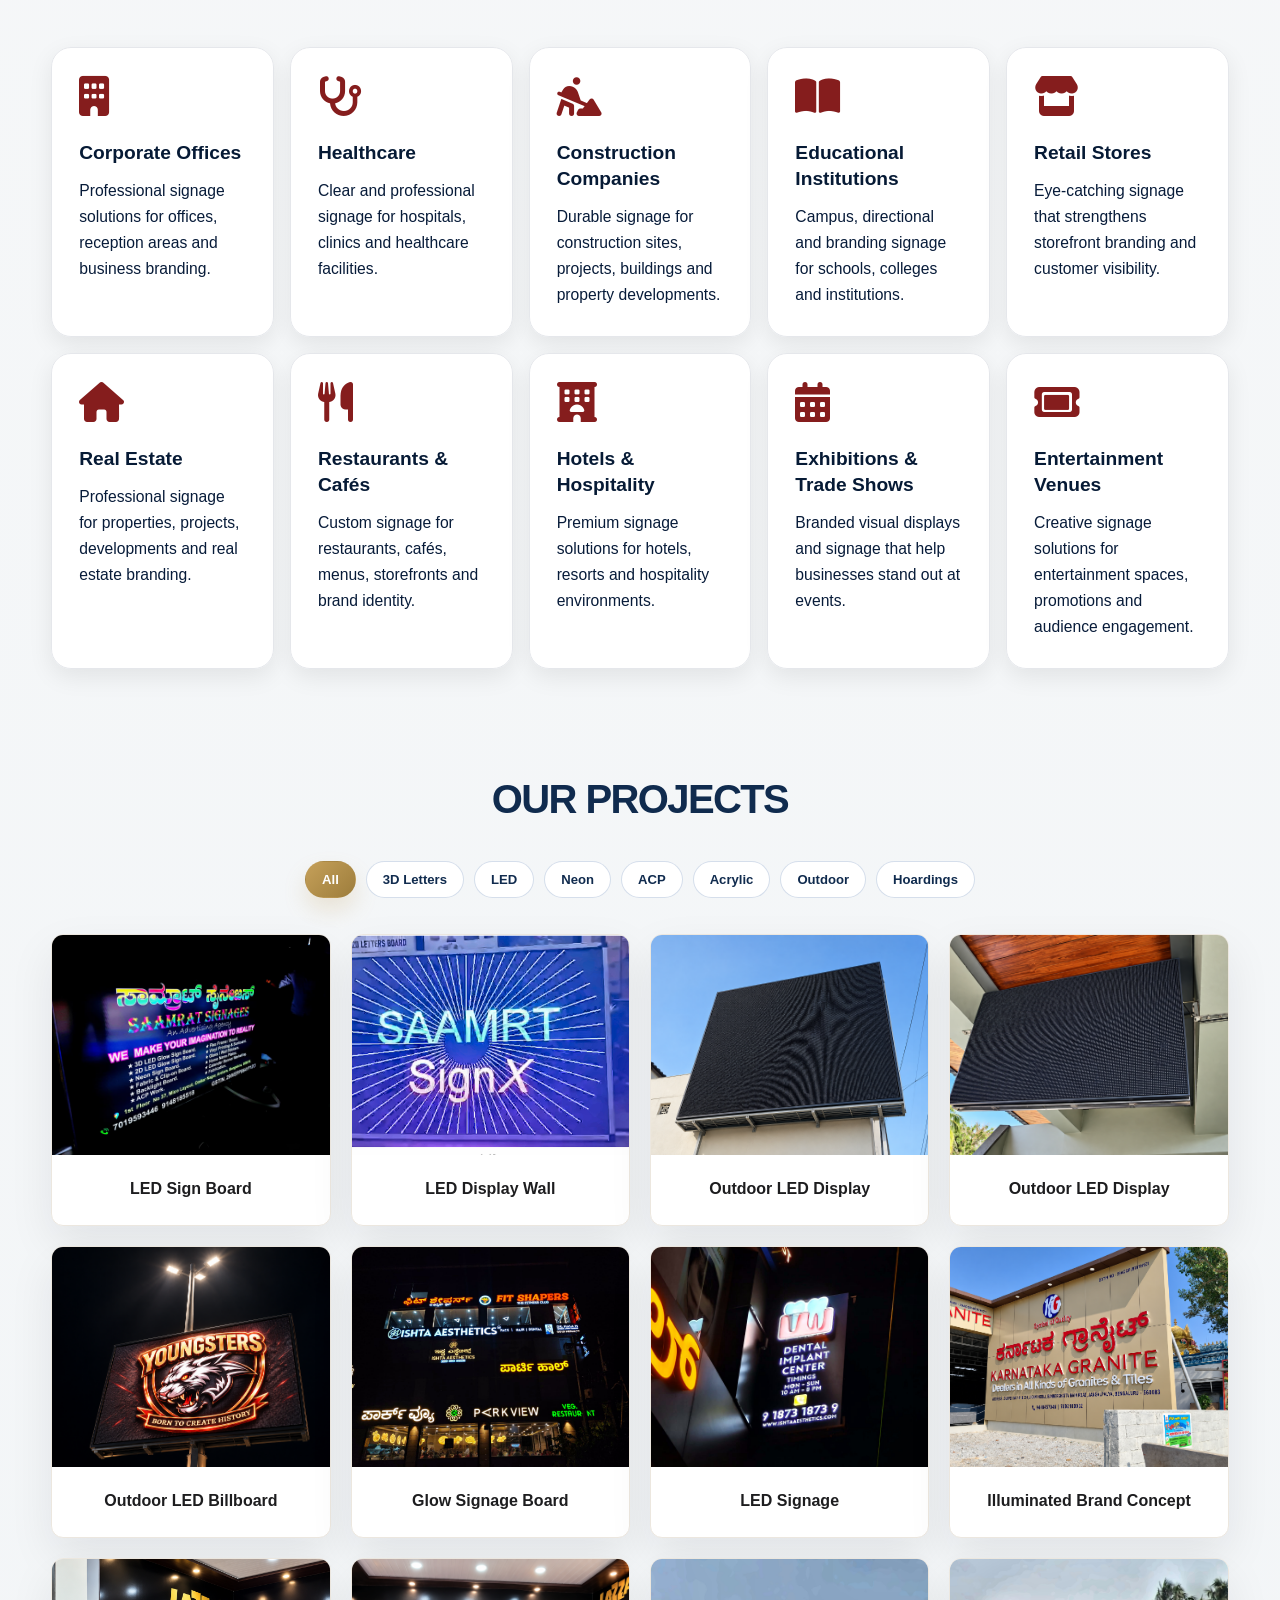
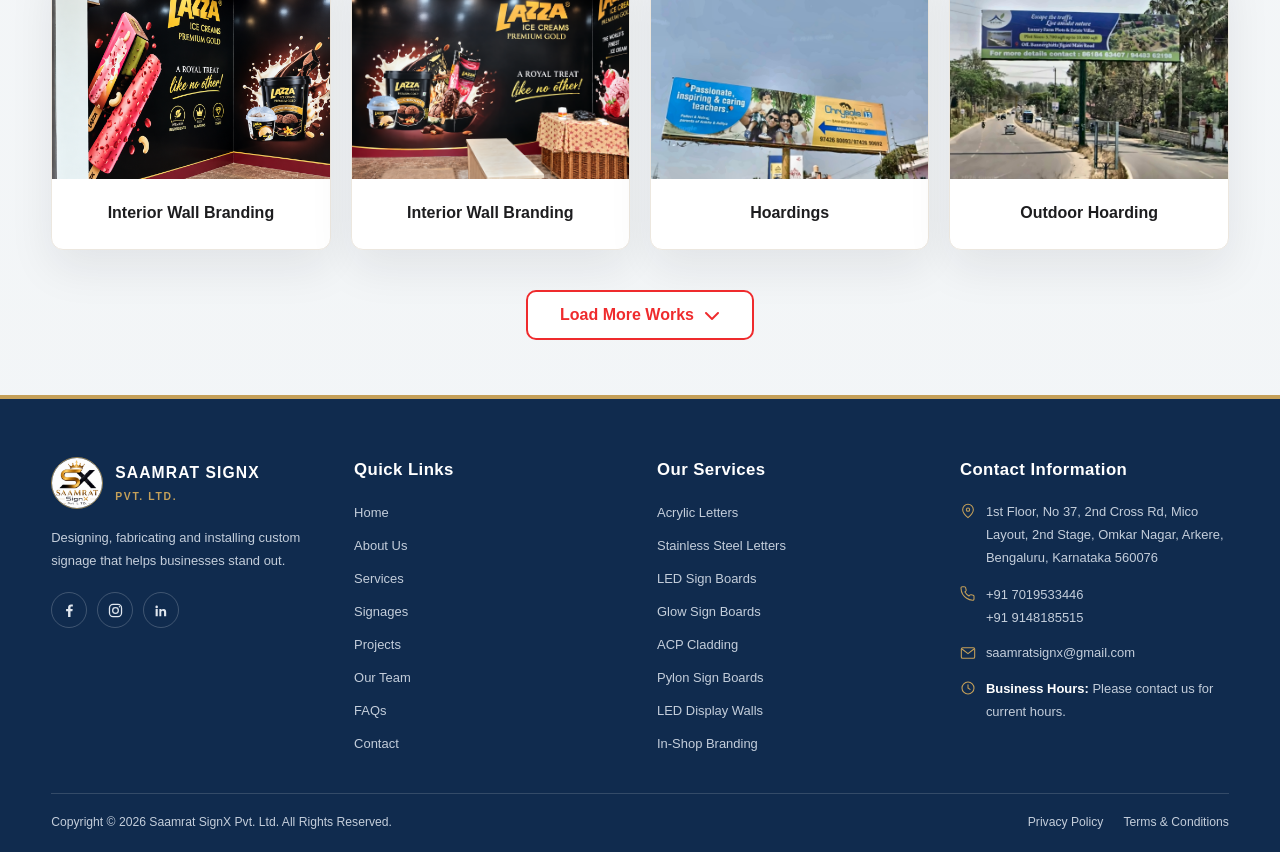
==== commit dc080be2: "update header and services section" ====
--- a/index.html
+++ b/index.html
@@ -19,6 +19,7 @@
     >
     <link rel="stylesheet" href="footer.css">
     <link rel="stylesheet" href="floating-contact.css">
+    <link rel="stylesheet" href="header.css">
 </head>
 
 <body>
@@ -29,90 +30,7 @@
     <floating-contact></floating-contact>
 
 
-    <!-- =========================================
-         HEADER
-    ========================================= -->
-
-    <header>
-
-        <div class="container nav-container">
-
-            <div class="logo-area">
-
-                <img
-                    src="images/logo_clear.jpg"
-                    alt="Saamrat SignX Logo"
-                    class="brand-logo"
-                >
-
-                <div class="brand-text">
-
-                    <span class="brand-name">
-                        SAAMRAT
-                    </span>
-
-                    <span class="brand-sub">
-                        SIGNX PVT LTD.
-                    </span>
-
-                </div>
-
-            </div>
-
-
-            <nav>
-
-                <ul class="nav-links">
-
-                    <li>
-                        <a href="#home">
-                            Home
-                        </a>
-                    </li>
-
-                    <li>
-                        <a href="about.html">
-                            About Us
-                        </a>
-                    </li>
-
-                    <li>
-                        <a href="services.html">
-                            Services
-                        </a>
-                    </li>
-
-                    <li>
-                        <a href="#projects">
-                            Our Projects
-                        </a>
-                    </li>
-
-                    <li>
-                        <a href="about.html#our-team">
-                            Our Team
-                        </a>
-                    </li>
-
-                    <li>
-                        <a href="about.html#faqs">
-                            FAQs
-                        </a>
-                    </li>
-
-                    <li>
-                        <a href="#contact">
-                            Contact Us
-                        </a>
-                    </li>
-
-                </ul>
-
-            </nav>
-
-        </div>
-
-    </header>
+    <site-header></site-header>
 
 
     <!-- =========================================
@@ -572,6 +490,7 @@
 
     <site-footer id="contact"></site-footer>
 
+    <script src="header.js" defer></script>
     <script src="floating-contact.js" defer></script>
     <script src="footer.js" defer></script>
     <script src="script.js?v=20260926-20"></script>
--- a/style.css
+++ b/style.css
@@ -3686,6 +3686,76 @@
     .home-hero-metric {
         animation: none;
         transition: none;
+    }
+}
+
+@media (max-width: 900px) {
+    .nav-container,
+    .about-reference-page .nav-container {
+        width: 92%;
+        height: auto;
+        min-height: 86px;
+        padding: 12px 0;
+        flex-direction: column;
+        gap: 8px;
+    }
+
+    .nav-container > nav {
+        width: 100%;
+        min-width: 0;
+    }
+
+    .nav-container .nav-links {
+        width: 100%;
+        min-width: 0;
+        flex-wrap: wrap;
+        justify-content: center;
+        gap: 0 4px;
+    }
+
+    .nav-container .nav-links > li {
+        height: auto;
+        min-height: 44px;
+    }
+
+    .nav-container .nav-links > li > a {
+        height: auto;
+        min-height: 44px;
+        padding: 9px 10px;
+        font-size: clamp(.72rem, 1.5vw, .88rem);
+    }
+}
+
+@media (min-width: 601px) and (max-width: 900px) {
+    .about-reference-page .reference-about-hero,
+    .about-reference-page .reference-why-section {
+        grid-template-columns: 1fr;
+    }
+
+    .about-reference-page .reference-about-image {
+        min-height: clamp(300px, 56vw, 440px);
+    }
+
+    .about-reference-page .reference-how-section {
+        grid-template-columns: 1fr 1fr;
+    }
+
+    .about-reference-page .reference-how-copy h2 {
+        white-space: normal;
+    }
+
+    .about-reference-page .reference-choose-grid {
+        grid-template-columns: repeat(2, minmax(0, 1fr));
+    }
+
+    .about-reference-page .reference-team-grid {
+        grid-template-columns: repeat(2, minmax(0, 1fr));
+    }
+
+    .about-reference-page .reference-team-card:last-child:nth-child(odd) {
+        grid-column: 1 / -1;
+        width: min(100%, 360px);
+        justify-self: center;
     }
 }
 
--- a/header.css
+++ b/header.css
@@ -0,0 +1,198 @@
+site-header {
+    position: sticky;
+    top: 0;
+    z-index: 2000;
+    display: block;
+}
+
+.global-site-header {
+    position: relative;
+    border-bottom: 1px solid rgba(16, 43, 78, .1);
+    background: rgba(255, 255, 255, .96);
+    box-shadow: 0 10px 25px rgba(16, 43, 78, .05);
+    backdrop-filter: blur(12px);
+}
+
+.global-header-inner {
+    width: min(1280px, calc(100% - 64px));
+    min-height: 86px;
+    margin: 0 auto;
+    display: flex;
+    align-items: center;
+    justify-content: space-between;
+    gap: 28px;
+}
+
+.global-header-brand {
+    min-width: 0;
+    display: inline-flex;
+    align-items: center;
+    gap: 12px;
+    flex: 0 0 auto;
+    color: #1d1d1f;
+    text-decoration: none;
+}
+
+.global-header-brand > img {
+    width: 50px;
+    height: 50px;
+    flex: 0 0 50px;
+    border-radius: 12px;
+    object-fit: contain;
+    background: #fff;
+    box-shadow: 0 7px 18px rgba(16, 43, 78, .09);
+}
+
+.global-header-brand-text {
+    position: relative;
+    display: grid;
+    gap: 4px;
+    padding-bottom: 7px;
+}
+
+.global-header-brand-text::after {
+    position: absolute;
+    bottom: 0;
+    left: 0;
+    width: 42px;
+    height: 3px;
+    border-radius: 2px;
+    background: #c5a059;
+    content: "";
+}
+
+.global-header-brand-text strong {
+    font-size: 1.25rem;
+    font-weight: 900;
+    letter-spacing: .055em;
+    line-height: 1;
+}
+
+.global-header-brand-text small {
+    color: #5f6368;
+    font-size: .61rem;
+    font-weight: 700;
+    letter-spacing: .15em;
+}
+
+.global-primary-nav {
+    display: flex;
+    align-items: center;
+    justify-content: flex-end;
+    gap: clamp(8px, 1.35vw, 20px);
+}
+
+.global-primary-nav > a {
+    padding: 10px 3px;
+    color: #1d1d1f;
+    font-size: .84rem;
+    font-weight: 700;
+    white-space: nowrap;
+    text-decoration: none;
+    transition: color .2s ease, background-color .2s ease, border-color .2s ease;
+}
+
+.global-primary-nav > a:hover,
+.global-primary-nav > a[aria-current="page"] {
+    color: #9d7d3c;
+}
+
+.global-primary-nav > .global-header-contact {
+    padding: 10px 16px;
+    border: 1px solid rgba(197, 160, 89, .48);
+    border-radius: 99px;
+    color: #102b4e;
+}
+
+.global-primary-nav > .global-header-contact:hover {
+    border-color: #c5a059;
+    background: #102b4e;
+    color: #fff;
+}
+
+.global-header-toggle {
+    display: none;
+}
+
+@media (max-width: 1000px) {
+    .global-header-inner {
+        width: min(100% - 40px, 900px);
+        min-height: 76px;
+        gap: 16px;
+    }
+
+    .global-header-toggle {
+        width: 44px;
+        height: 44px;
+        padding: 11px;
+        display: grid;
+        flex: 0 0 44px;
+        align-content: center;
+        gap: 5px;
+        border: 1px solid rgba(16, 43, 78, .16);
+        border-radius: 50%;
+        background: #fff;
+        cursor: pointer;
+    }
+
+    .global-header-toggle span {
+        width: 100%;
+        height: 2px;
+        border-radius: 2px;
+        background: #102b4e;
+    }
+
+    .global-primary-nav {
+        position: absolute;
+        top: 100%;
+        right: 0;
+        left: 0;
+        z-index: 2;
+        padding: 10px max(20px, calc((100% - 900px) / 2)) 18px;
+        display: none;
+        align-items: stretch;
+        flex-direction: column;
+        gap: 0;
+        border-bottom: 1px solid rgba(16, 43, 78, .1);
+        background: #fff;
+        box-shadow: 0 18px 28px rgba(16, 43, 78, .12);
+    }
+
+    .global-primary-nav.is-open {
+        display: flex;
+    }
+
+    .global-primary-nav > a {
+        padding: 12px 4px;
+        white-space: normal;
+    }
+
+    .global-primary-nav > .global-header-contact {
+        align-self: flex-start;
+        margin-top: 6px;
+        padding: 10px 16px;
+    }
+}
+
+@media (max-width: 480px) {
+    .global-header-inner {
+        width: calc(100% - 32px);
+        min-height: 70px;
+    }
+
+    .global-header-brand > img {
+        width: 44px;
+        height: 44px;
+        flex-basis: 44px;
+    }
+
+    .global-header-brand-text strong {
+        font-size: 1.08rem;
+    }
+}
+
+@media (prefers-reduced-motion: reduce) {
+    .global-primary-nav > a {
+        transition: none;
+    }
+}
